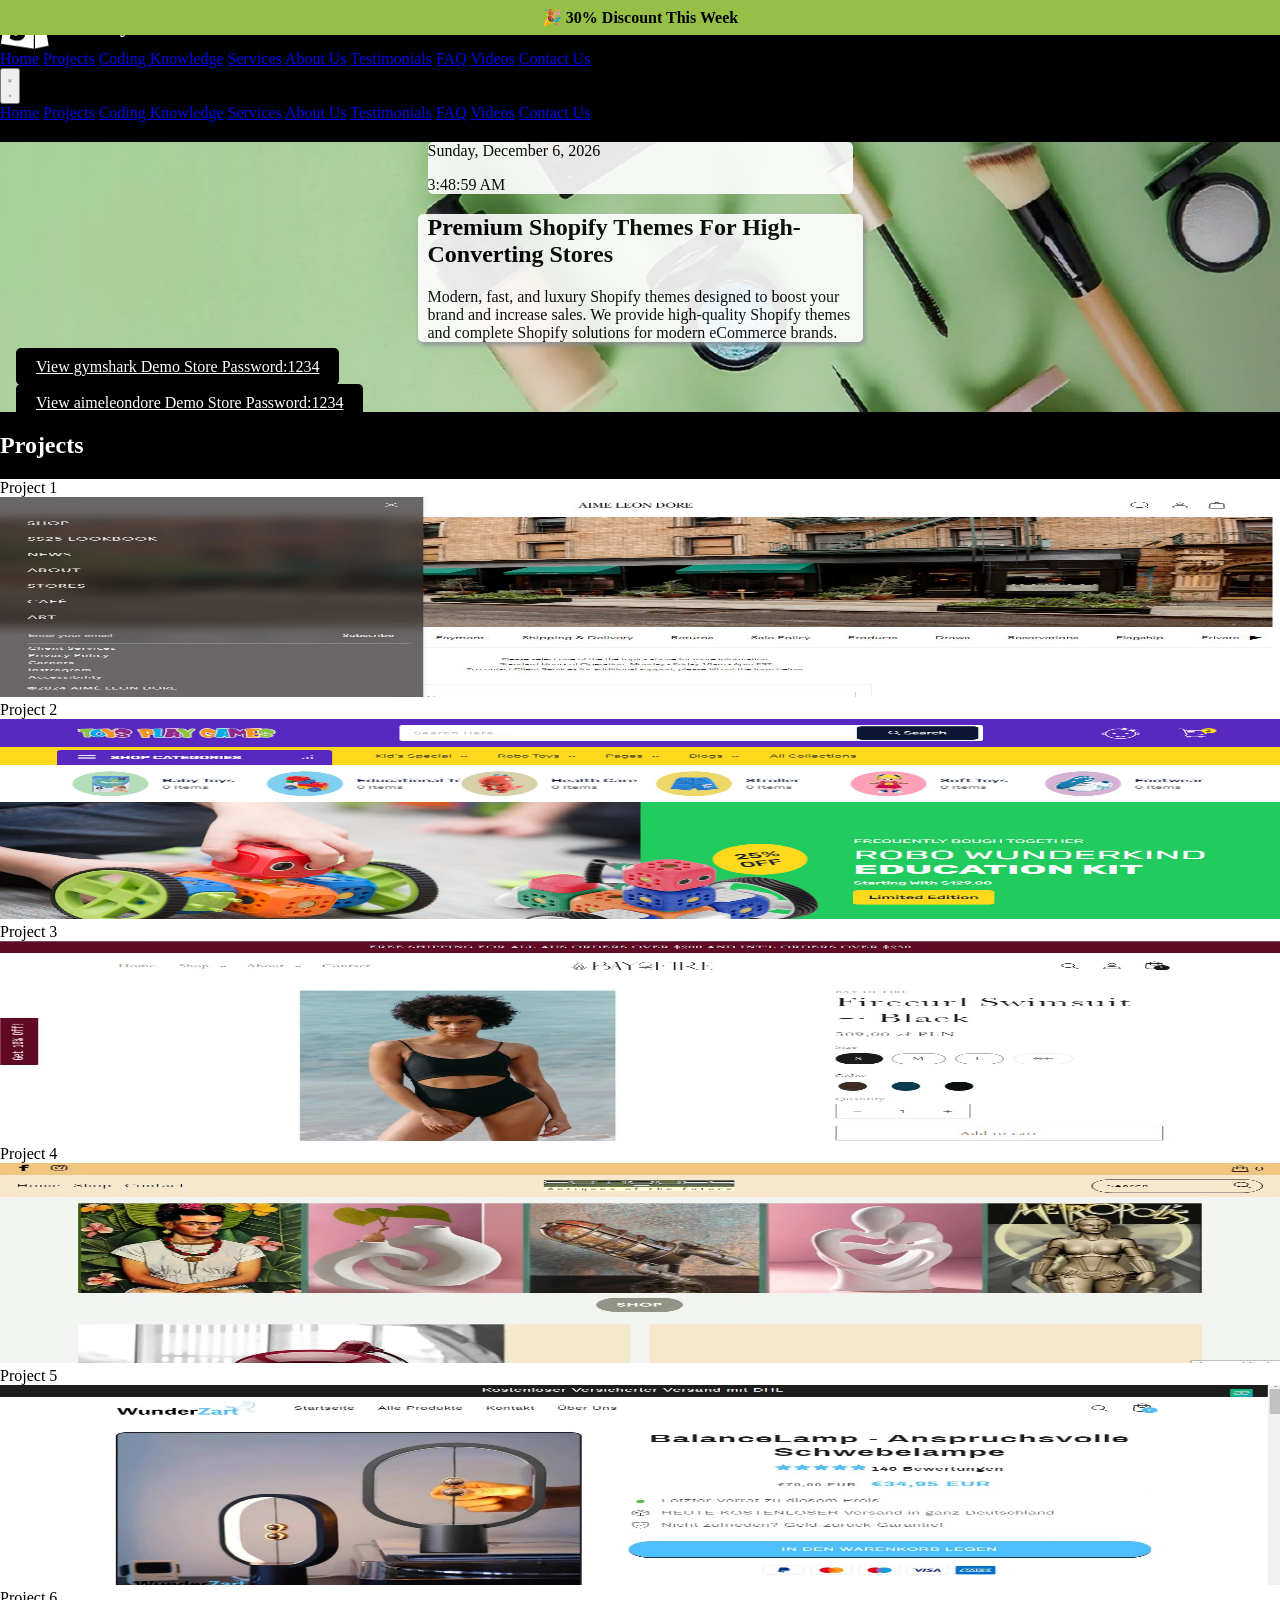
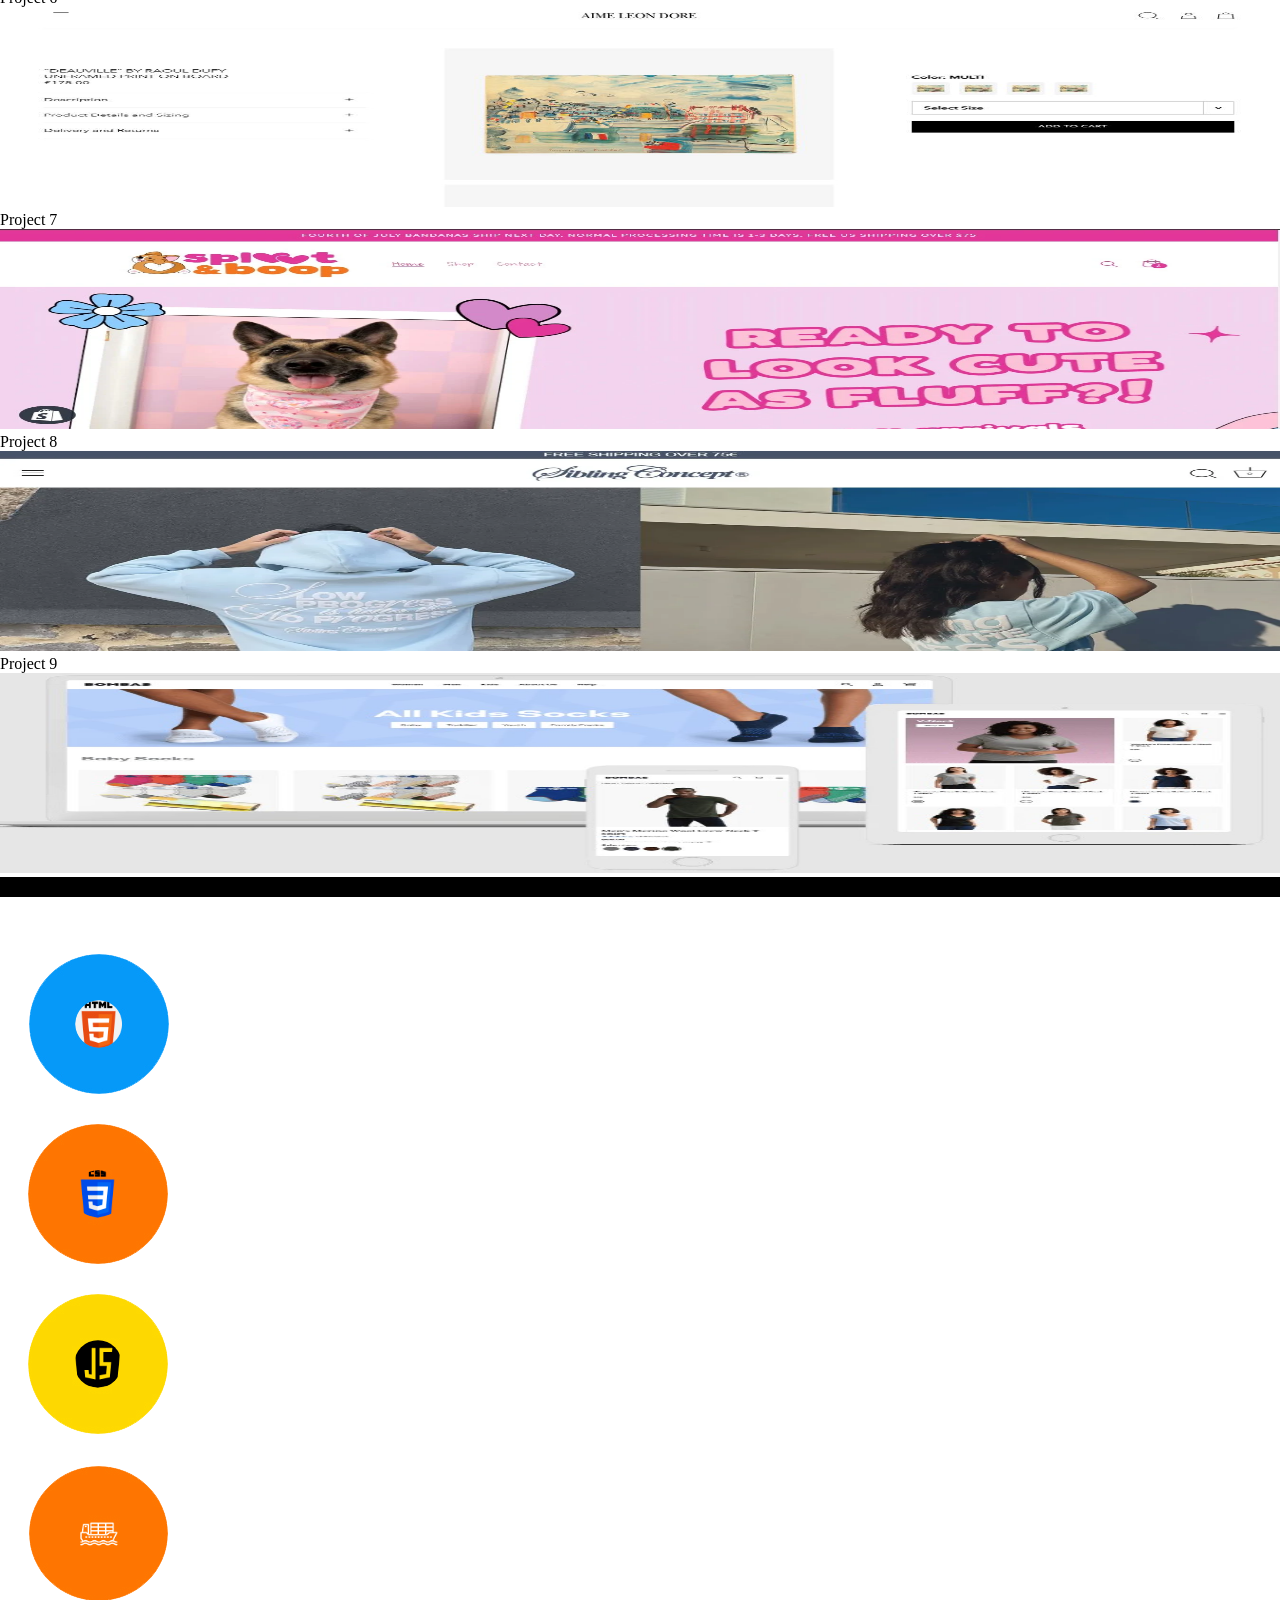
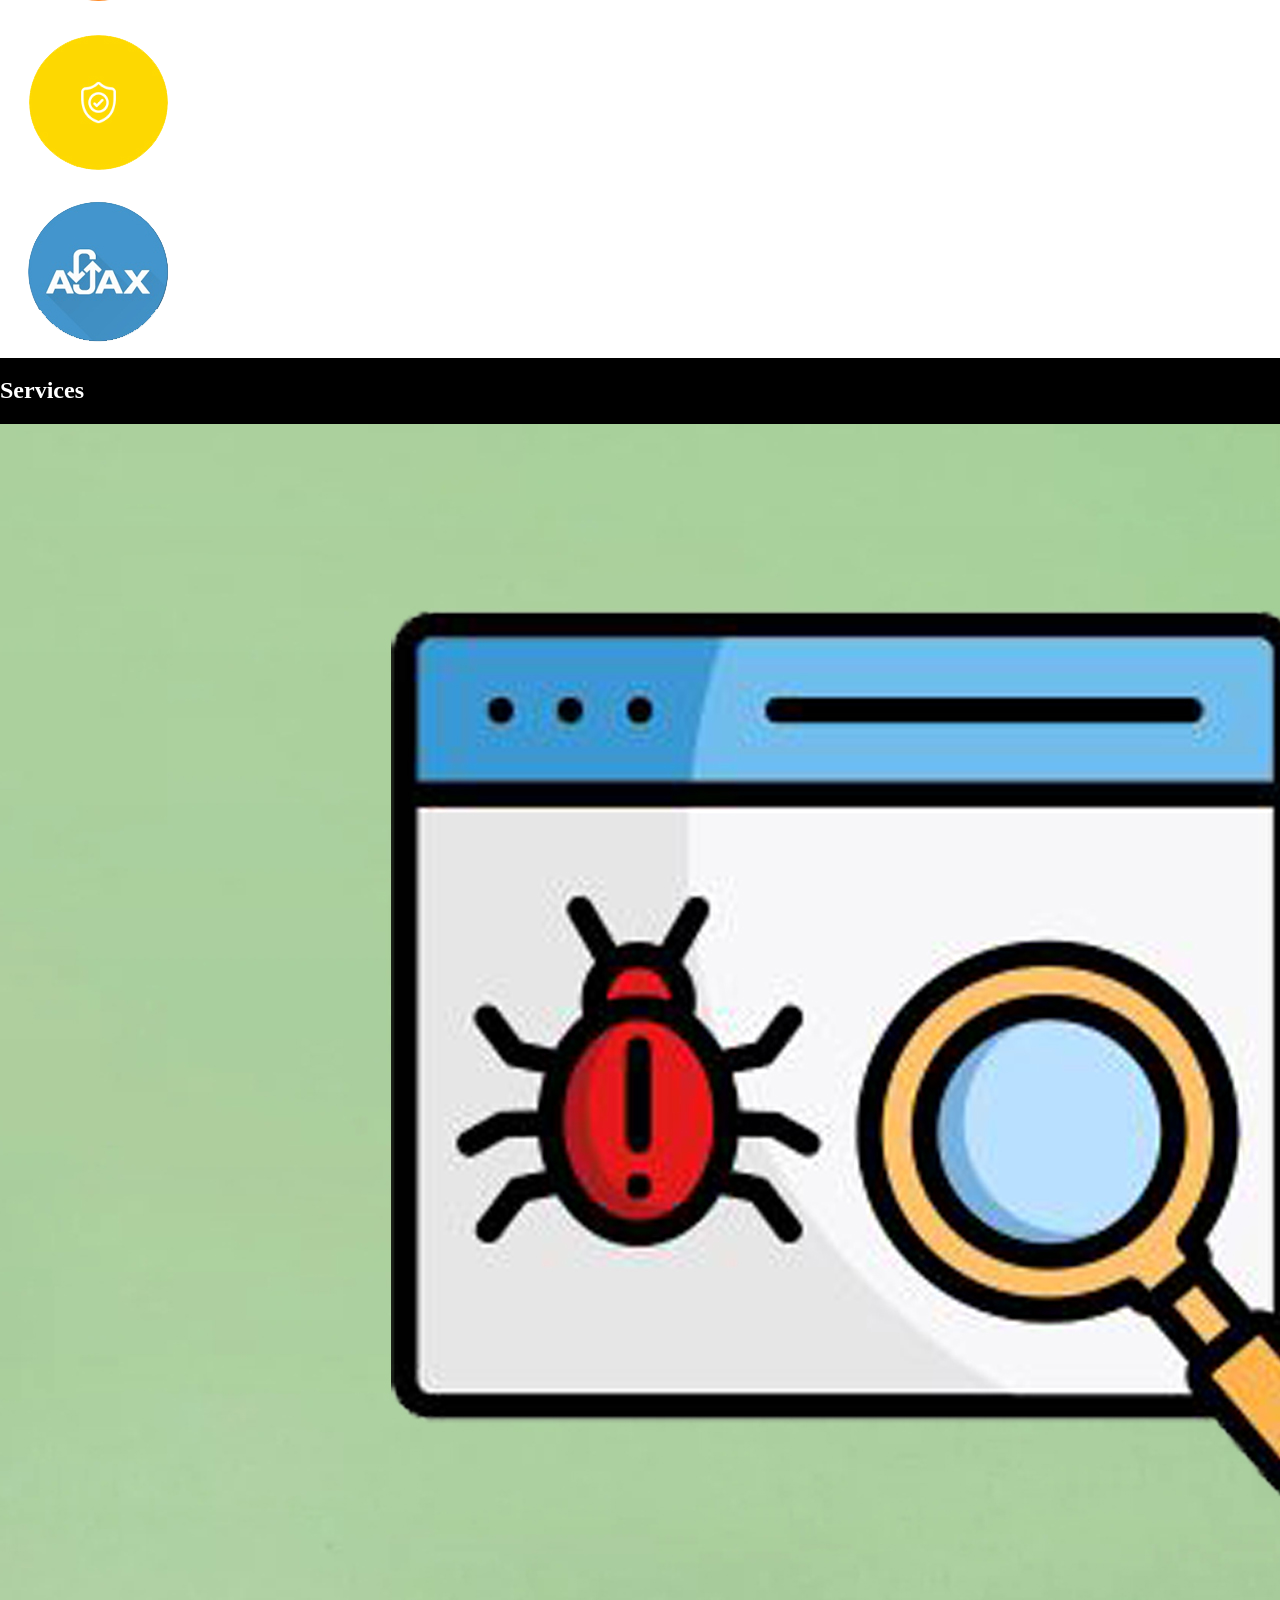
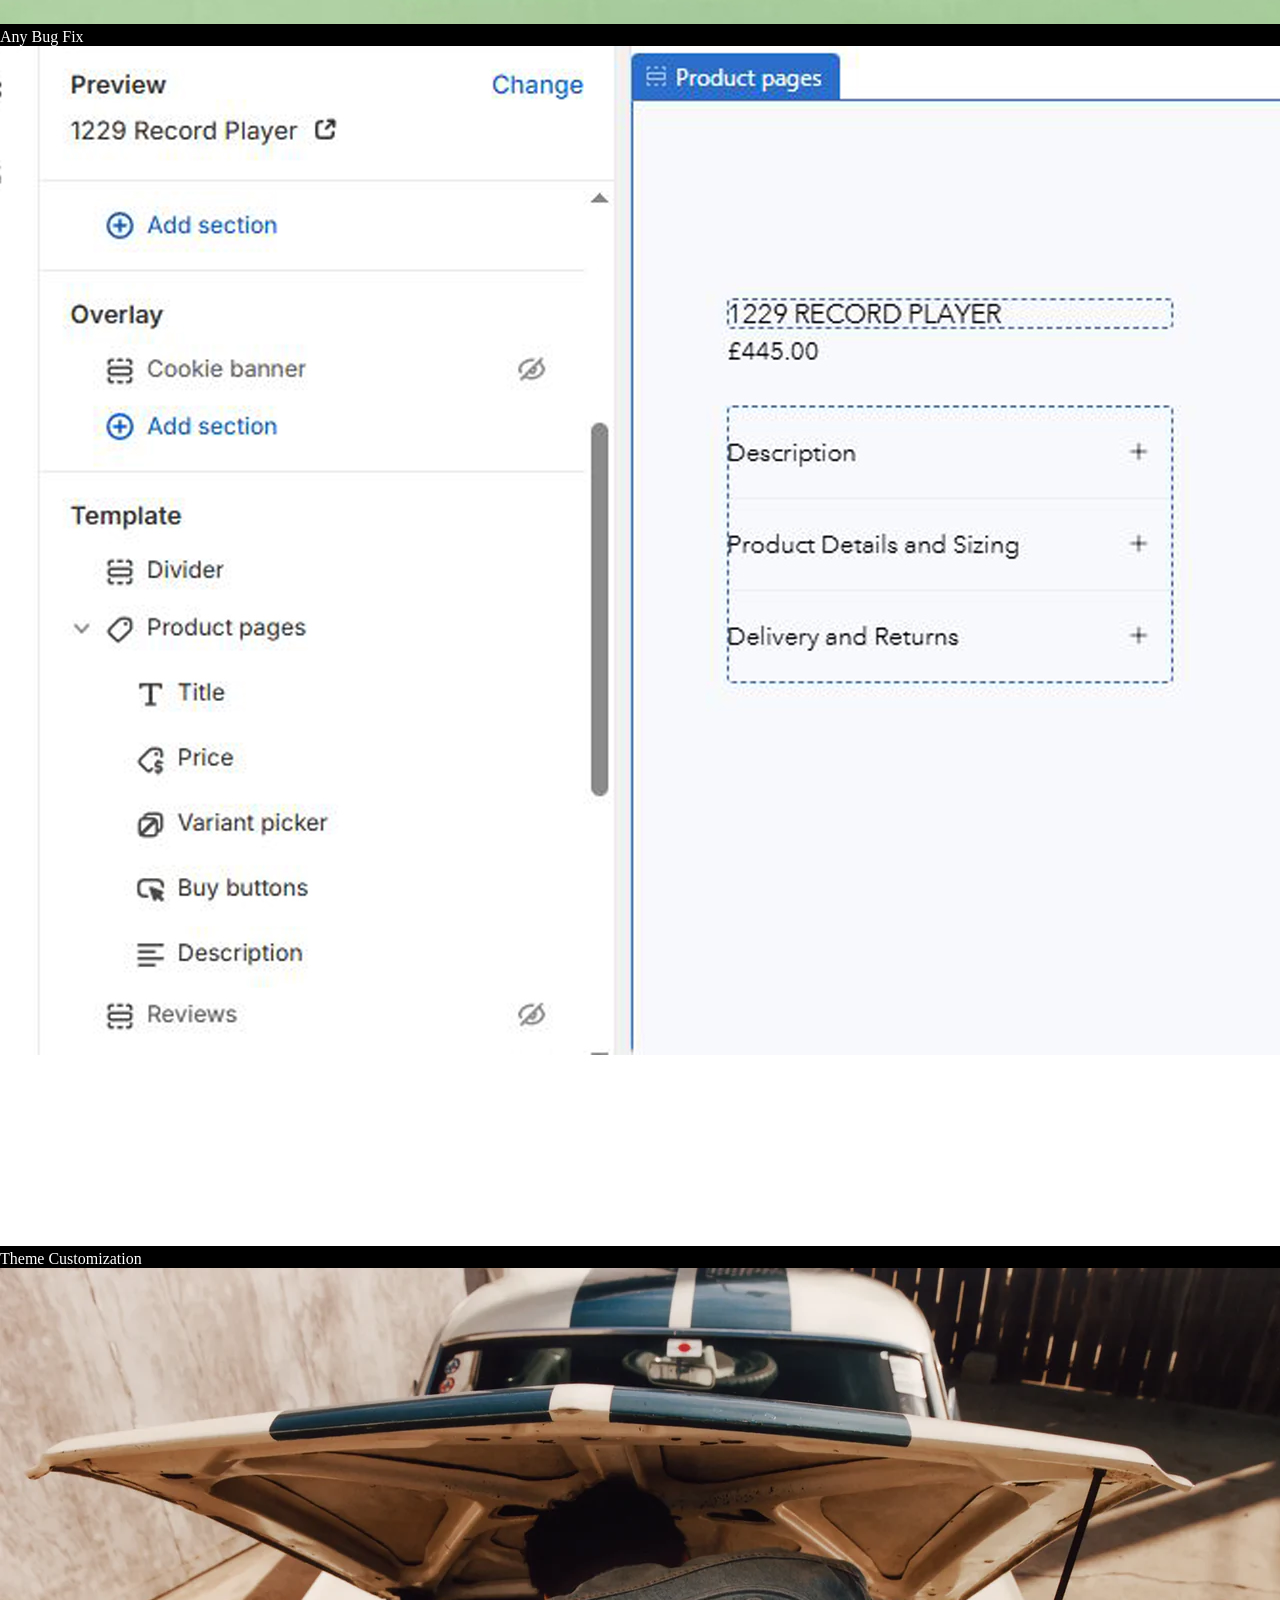
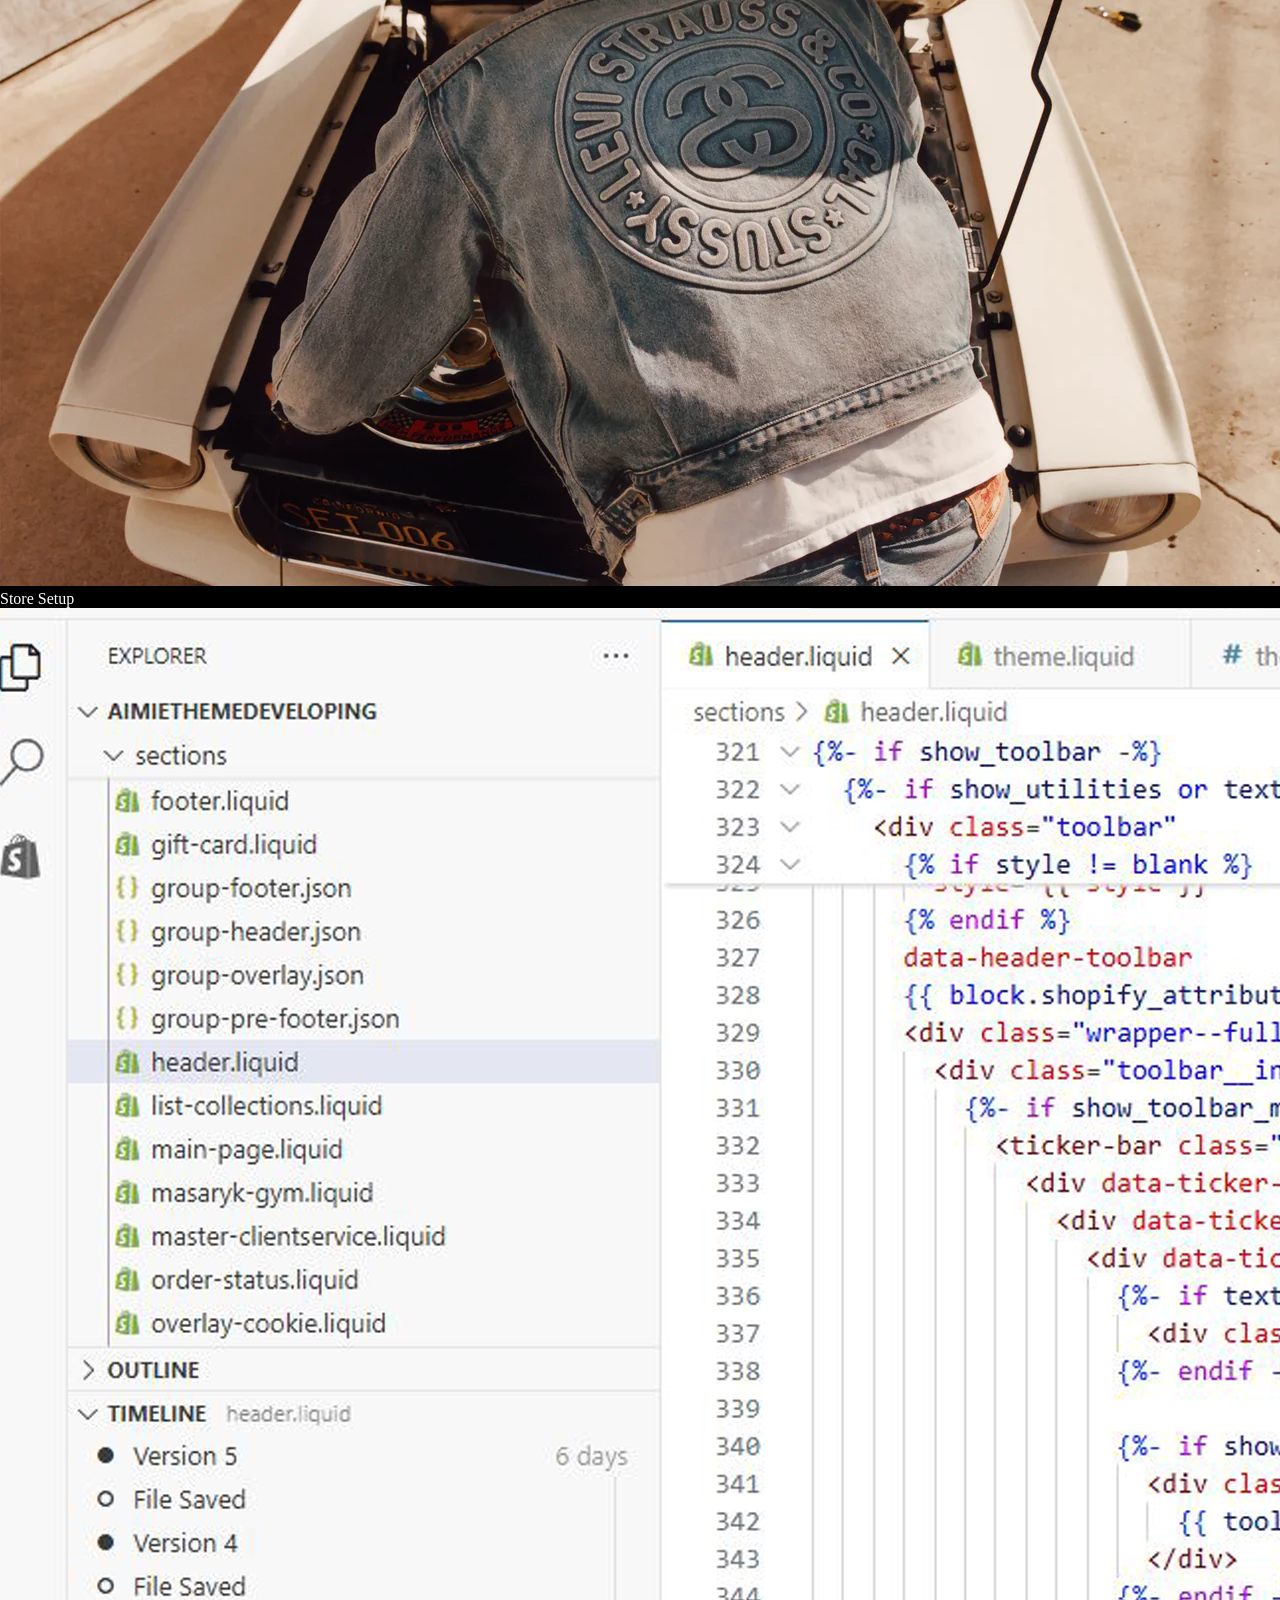
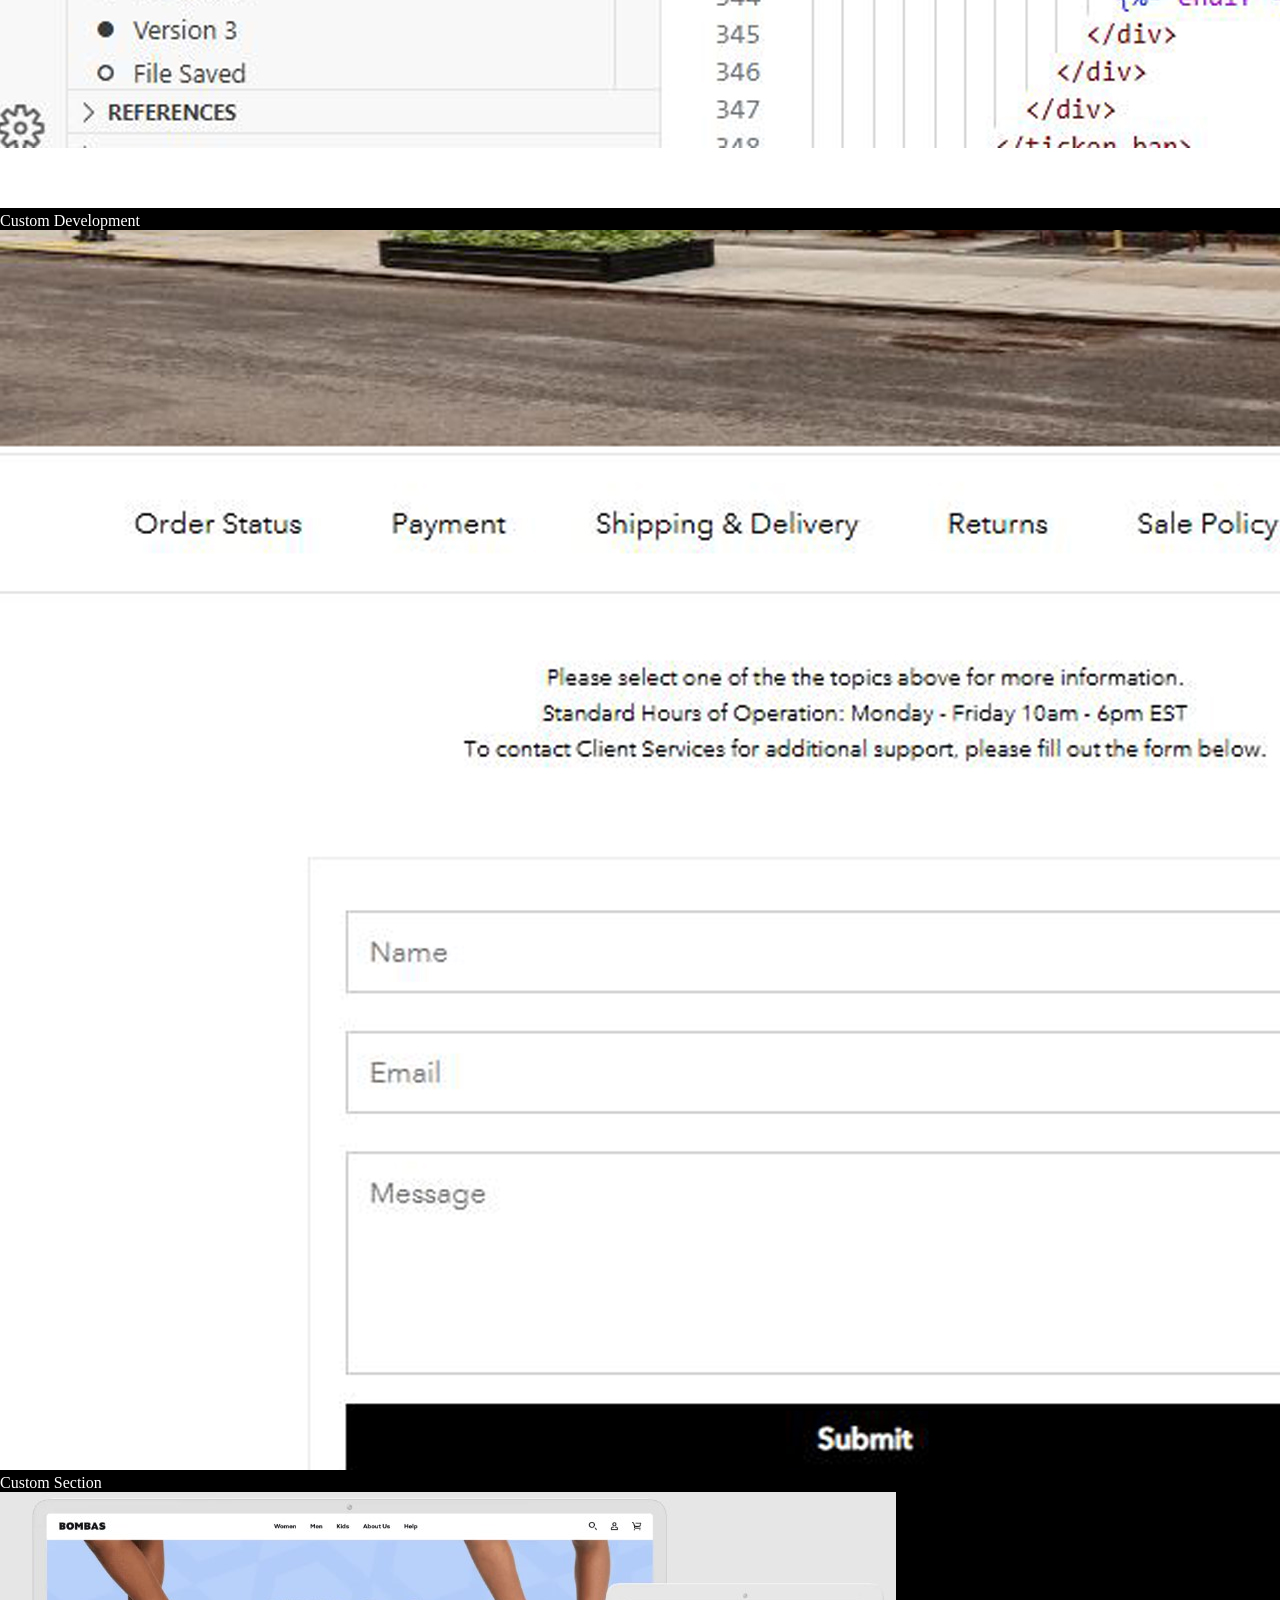
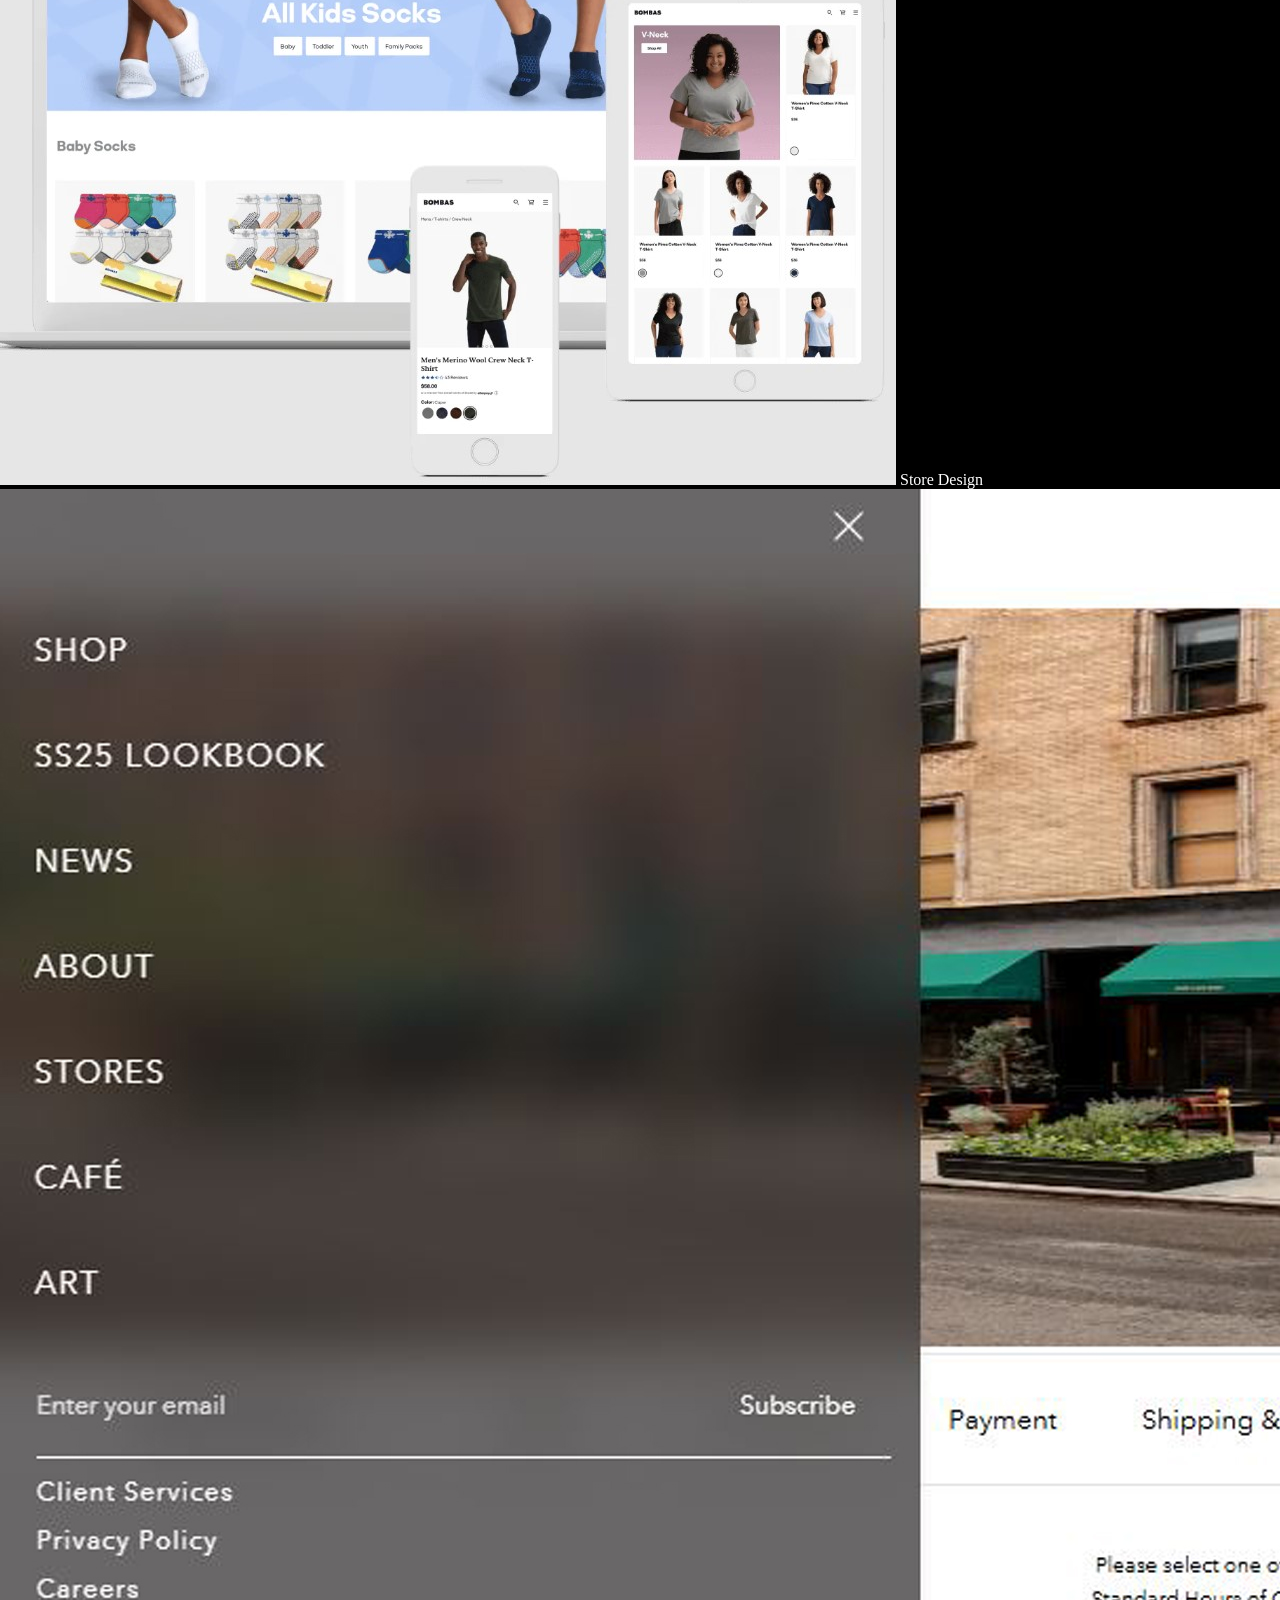
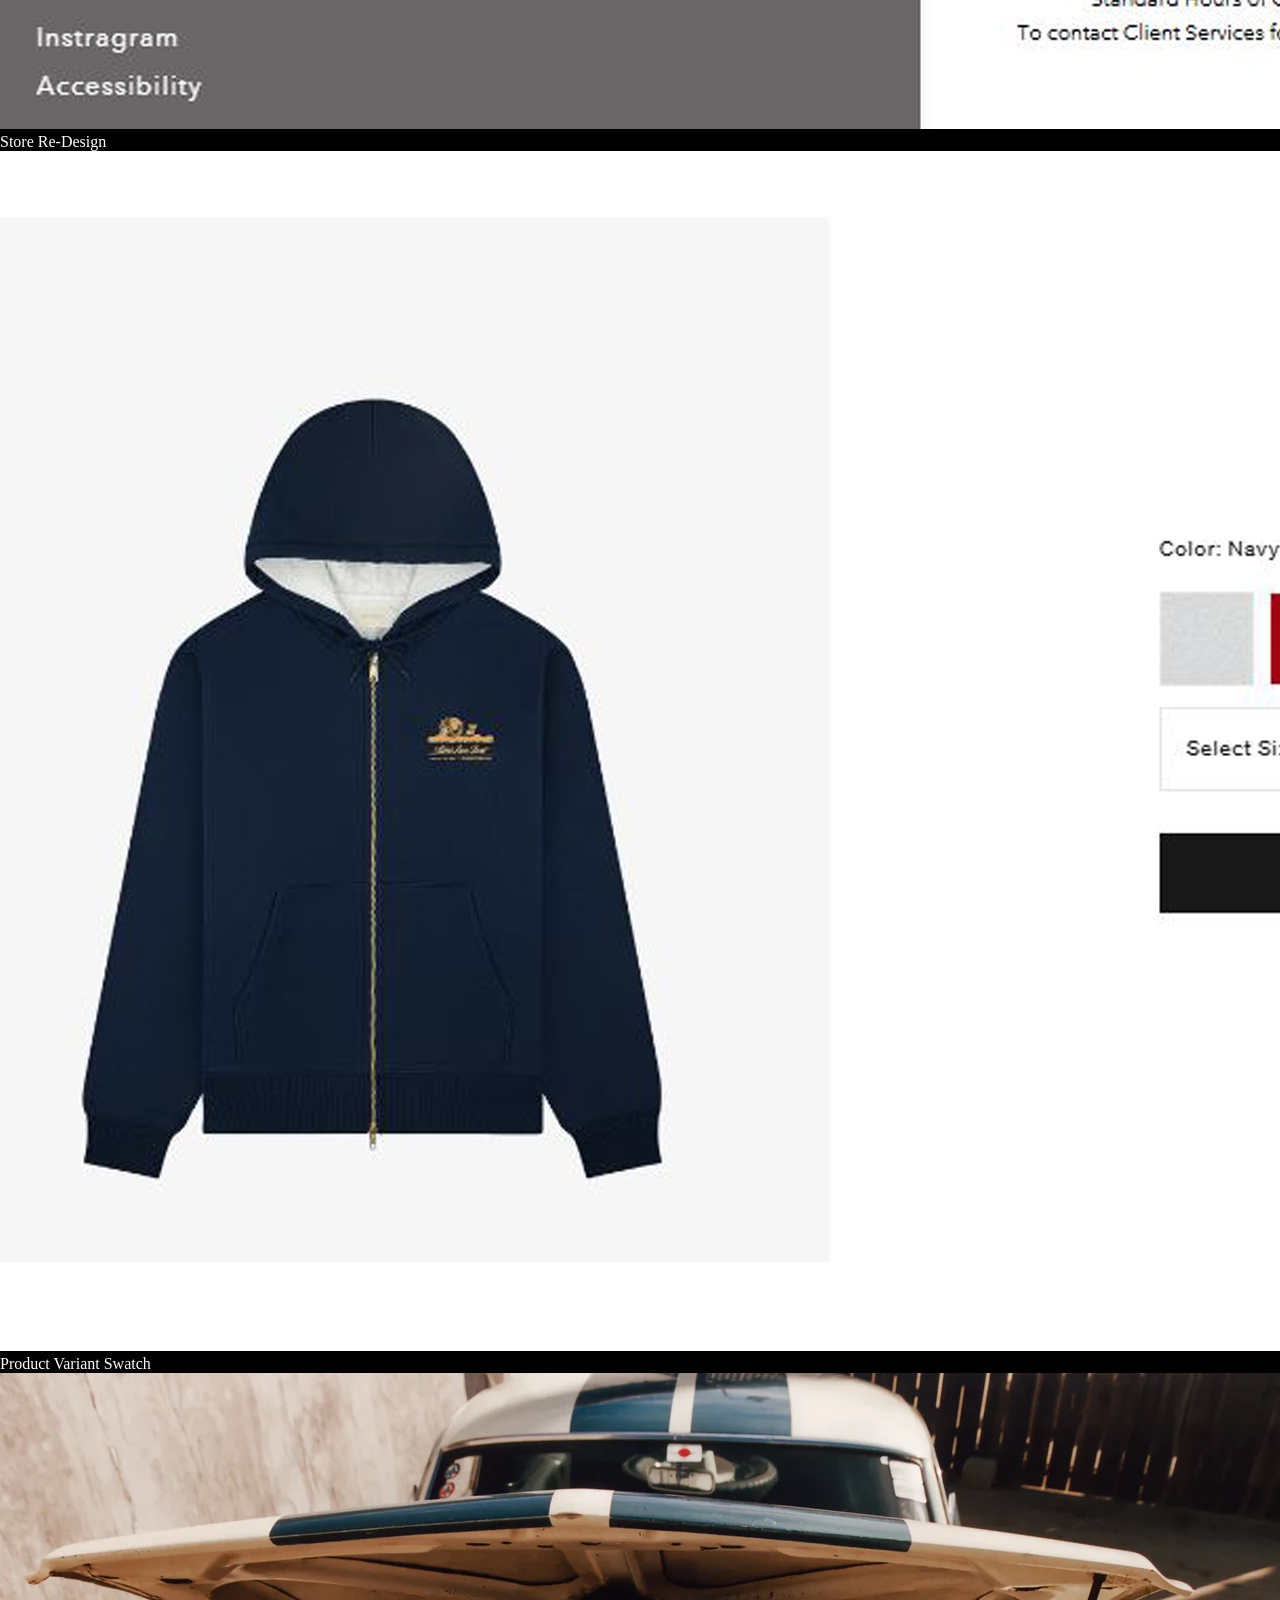
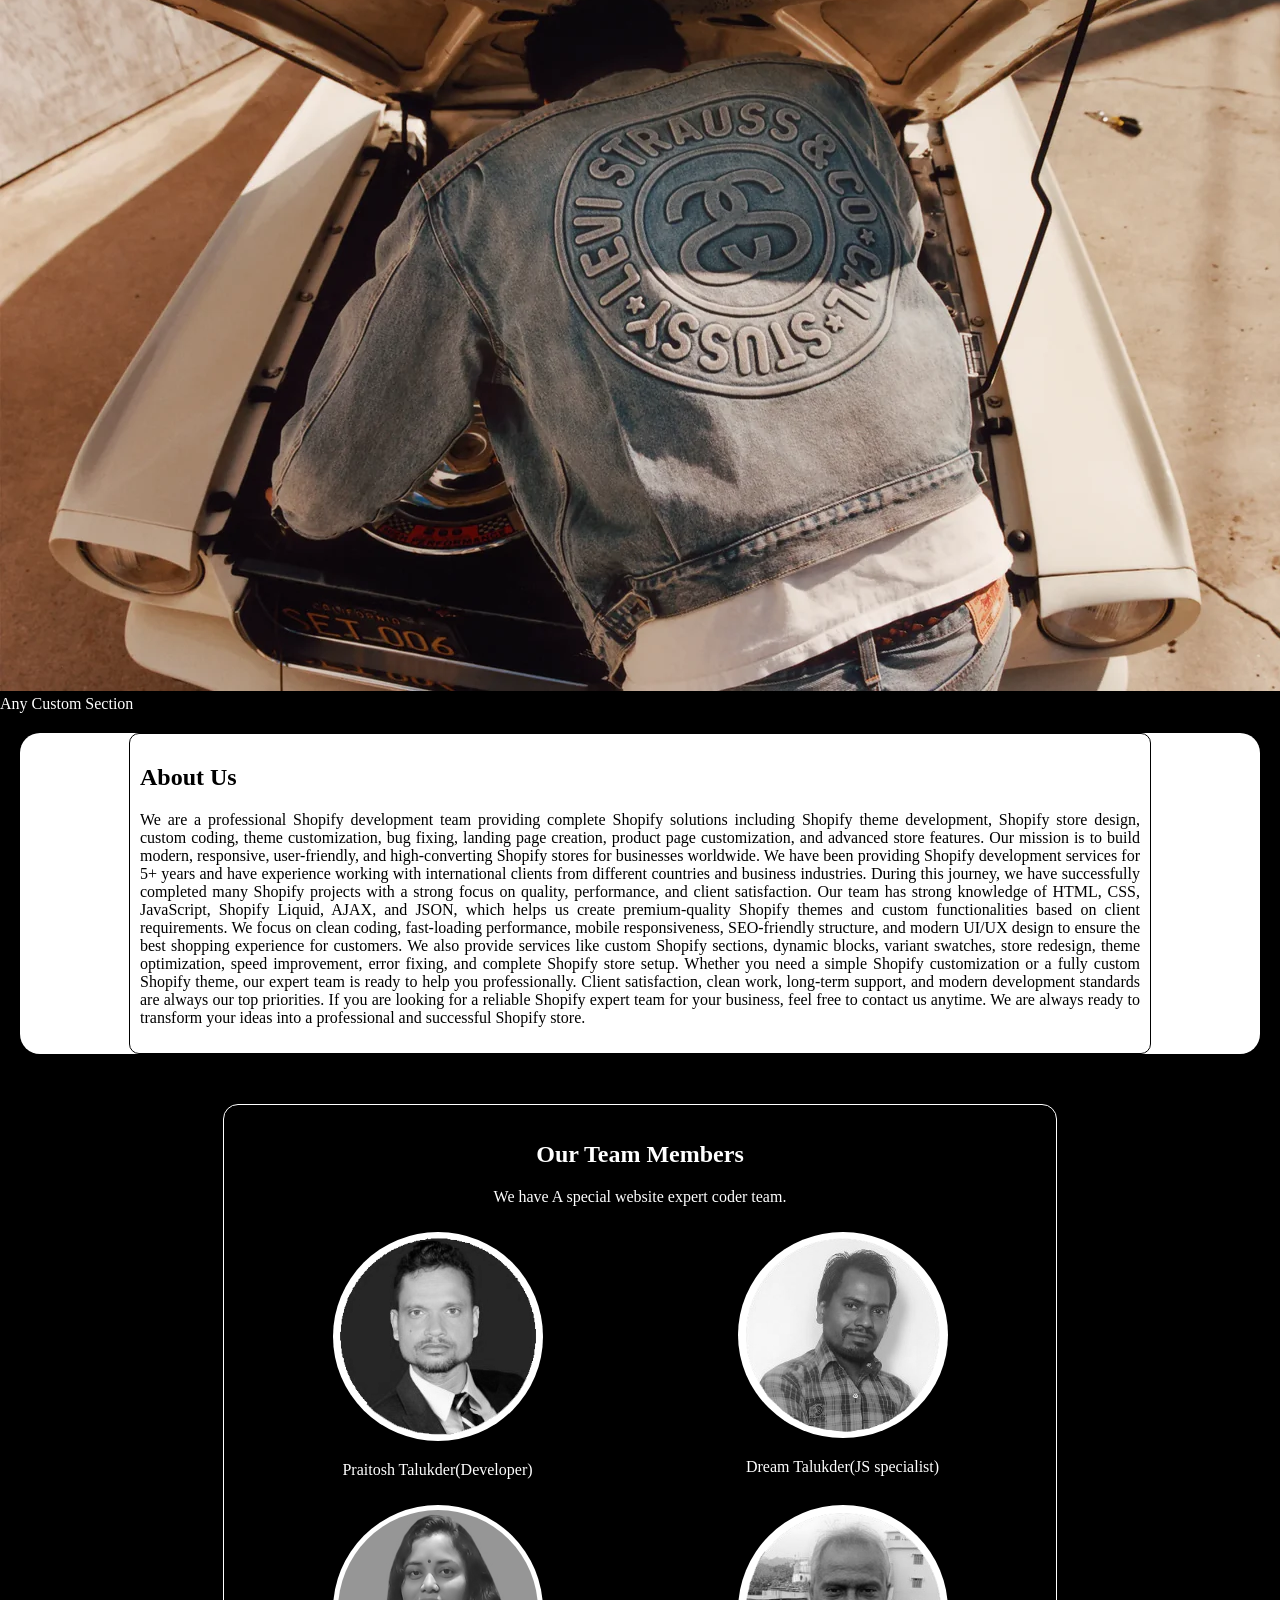
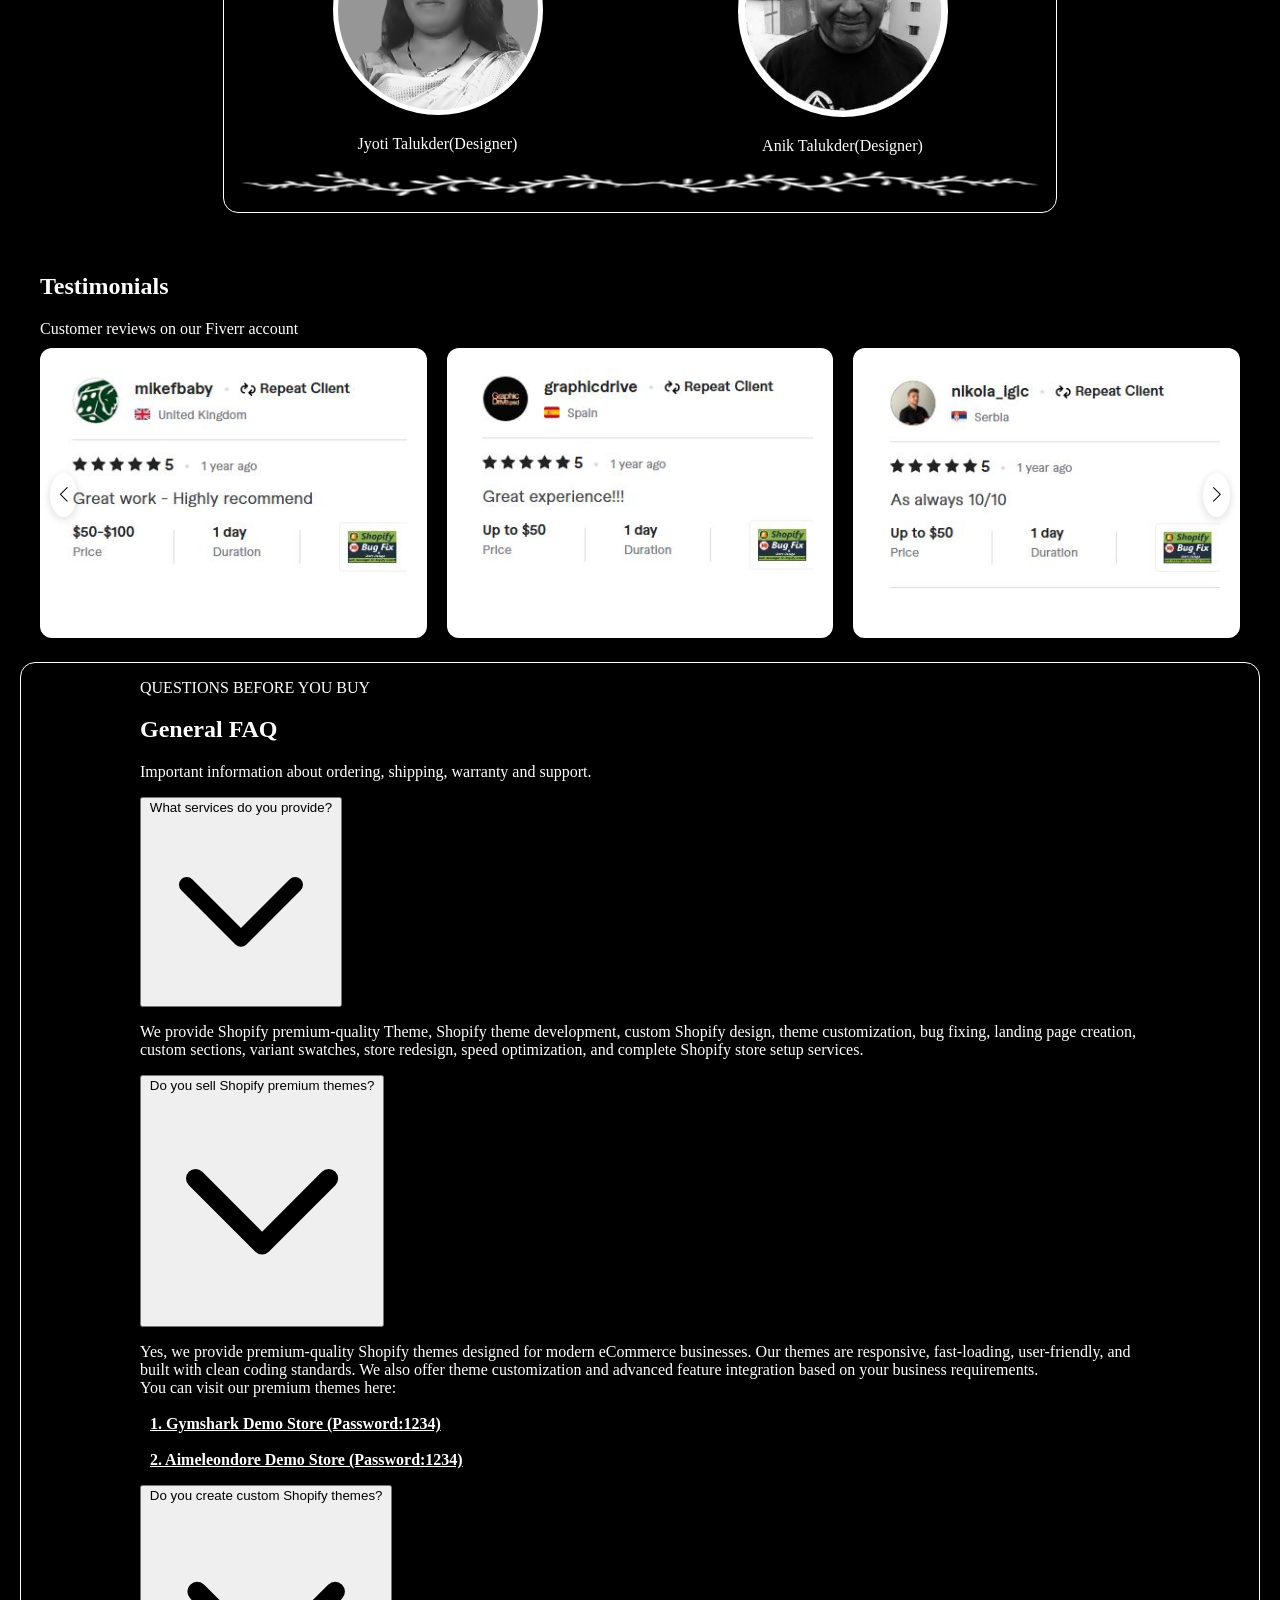
==== index.html @ 2eafa656 "Add files via upload" ====
<!DOCTYPE html>
<html lang="en">
<head>
  <meta charset="UTF-8">
  <meta name="viewport" content="width=device-width, initial-scale=1.0">
  <title>Shopify Service</title>
  <link rel="icon" type="image/x-icon" href="./img/fav_icon_shopify_Logo.png">
  <link rel="stylesheet" href="style.css">
  <script src="https://cdn.tailwindcss.com"></script>
  <script src="https://cdn.jsdelivr.net/npm/swiper@11/swiper-bundle.min.js"></script>
  <link rel="stylesheet" href="https://cdn.jsdelivr.net/npm/swiper@11/swiper-bundle.min.css"/>
</head>
<body class="font-sans text-gray-800">











<!-- ==========Step-1: This code for Announcementbar section start========== -->
  <div class="announcement-bar">
  <div class="announcement-text active">🔥 Free Shipping Worldwide</div>
  <div class="announcement-text">⚡ New Premium Shopify Themes Available</div>
  <div class="announcement-text">🎉 30% Discount This Week</div>
  <div class="announcement-text">🚀 Fast & Modern Website Design</div>
</div>
<!-- ==========Step-1: This code for Announcementbar section end========== -->










  <!-- ==========Step-2: This code for Header section start========== -->
  <header class="fixed top-[35px] left-0 w-full shadow z-50">
  <div class="max-w-7xl mx-auto px-4 flex justify-between items-center h-16">
    <!-- <a href="#" class="font-bold text-xl">
      <img class="shopify_logo" src="./img/shopify_Logo.png" alt="Shopify Service">
    </a> -->

<a href="#" class="logo_wrap">
  <img class="shopify_logo" src="./img/shopify_Logo.png" alt="Shopify Service">
  <span class="logo_text">Luxury Theme</span>
</a>


    <!-- Desktop Menu (show after 769px) -->
    <nav class="hidden lg:flex space-x-6 menu_item">
      <a href="#home" class="nav-link menu_item">Home</a>
      <a href="#projects" class="nav-link menu_item">Projects</a>
      <a href="#coding_knowledge" class="nav-link menu_item">Coding Knowledge</a>
      <a href="#services" class="nav-link menu_item">Services</a>
      <a href="#about" class="nav-link menu_item">About Us</a>
      <a href="#testimonials" class="nav-link menu_item">Testimonials</a>
      <a href="#faq" class="nav-link menu_item">FAQ</a>
      <a href="#videos" class="nav-link menu_item">Videos</a>
      <a href="#contact" class="nav-link menu_item hover:text-blue-600">Contact Us</a>
    </nav>

    <!-- Drawer Button (show at ≤768px) -->
    <button id="menu-toggle" class="lg:hidden focus:outline-none">
      <!-- Drawer icon -->
      <svg id="menu-icon" xmlns="http://www.w3.org/2000/svg" class="h-6 w-6" fill="none"
        viewBox="0 0 24 24" stroke="currentColor">
        <path stroke-linecap="round" stroke-linejoin="round" stroke-width="2"
          d="M4 6h16M4 12h16M4 18h16" />
      </svg>
      <!-- X icon -->
      <svg id="close-icon" xmlns="http://www.w3.org/2000/svg" class="h-6 w-6 hidden"
        fill="none" viewBox="0 0 24 24" stroke="currentColor">
        <path stroke-linecap="round" stroke-linejoin="round" stroke-width="2"
          d="M6 18L18 6M6 6l12 12" />
      </svg>
    </button>
  </div>

  <!-- Mobile Drawer Menu (≤768px) -->
  <div id="mobile-menu" class="hidden lg:hidden bg-drawer border-t">
    <a href="#home" class="block px-4 py-2 ">Home</a>
    <a href="#projects" class="block px-4 py-2 hover:bg-gray-100">Projects</a>
    <a href="#coding_knowledge" class="block px-4 py-2 hover:bg-gray-100">Coding Knowledge</a>
    <a href="#services" class="block px-4 py-2 hover:bg-gray-100">Services</a>
    <a href="#about" class="block px-4 py-2 hover:bg-gray-100">About Us</a>
    <a href="#testimonials" class="block px-4 py-2 hover:bg-gray-100">Testimonials</a>
    <a href="#faq" class="block px-4 py-2 hover:bg-gray-100">FAQ</a>
    <a href="#videos" class="block px-4 py-2 hover:bg-gray-100">Videos</a>
    <a href="#contact" class="block px-4 py-2 hover:bg-gray-100">Contact Us</a>
  </div>
</header>
<!-- ==========Step-2: This code for Header section end========== -->














  <!-- ==========Step-3: This code for Hero Section Start========== -->
  <section id="home" class="pt-24 pb-16 bg-gray-50 text-center">
    <!-- Live Timer Section start-->
<section id="timer" class="text-center">
  <!-- <h2 class="text-3xl font-bold mb-4">Live Date & Time</h2> -->
  <p id="date" class="text-sm font-mono pt-1"></p>
  <p id="clock" class="text-sm font-mono pb-1"></p>
</section>
<!-- Live Timer Section end-->

<div class="about_me">
    <h1 class="text-2xl font-bold mb-4 about_me_header pt-2">Premium Shopify Themes For High-Converting Stores</h1>
    <p class="text-sm mb-6 about_me_content pb-2">Modern, fast, and luxury Shopify themes designed to boost your brand and increase sales. We provide high-quality Shopify themes and complete Shopify solutions for modern eCommerce brands.</p>
</div>
    <a href="https://gymsharkuk.myshopify.com/" target="_blank" class="shadow hero_btn">View gymshark Demo Store Password:1234</a> </br></br>
    <a href="https://aimeleondore1.myshopify.com/" target="_blank" class="shadow hero_btn">View aimeleondore Demo Store Password:1234</a>
  </section>
 <!-- ==========Step-3: This code for Hero Section end========== -->















  <!-- ==========Step-4: This code for project section Start========== -->
  <section id="projects" class="py-8 mx-auto px-4">
    <h2 class="text-3xl font-bold mb-8 text-center">Projects</h2>
    <div class="grid gap-6 md:grid-cols-3 projects_Card">
      <div class="p-4 border rounded-lg shadow project_card_heading">Project 1 <img src="./img/000Aproject.jpg" alt=""> </div>
      <div class="p-4 border rounded-lg shadow project_card_heading">Project 2 <img src="./img/000Bproject.jpg" alt=""> </div>
      <div class="p-4 border rounded-lg shadow project_card_heading">Project 3 <img src="./img/000Cproject.webp" alt=""> </div>
      <div class="p-4 border rounded-lg shadow project_card_heading">Project 4 <img src="./img/000Dproject.webp" alt=""> </div>
      <div class="p-4 border rounded-lg shadow project_card_heading">Project 5 <img src="./img/000Eproject.webp" alt=""> </div>
      <div class="p-4 border rounded-lg shadow project_card_heading">Project 6 <img src="./img/000Fproject.jpg" alt=""> </div>
      <div class="p-4 border rounded-lg shadow project_card_heading">Project 7 <img src="./img/000Gproject.webp" alt=""> </div>
      <div class="p-4 border rounded-lg shadow project_card_heading">Project 8 <img src="./img/000Hproject.webp" alt=""> </div>
      <div class="p-4 border rounded-lg shadow project_card_heading">Project 9 <img src="./img/000Iproject.jpg" alt=""> </div>
      
    </div>
  </section>
<!-- ==========Step-4: This code for project section end========== -->

















  <!-- ==========Step-5: This code for Coding knowledge section Start========== -->
  <section id="coding_knowledge" class="py-16 bg-gray-50 text-center">
    <h2 class="text-3xl font-bold mb-8">Coding Knowledge</h2>
    <div class="grid gap-6 md:grid-cols-3">
      <div class="p-6 border rounded-lg shadow codding_knowledge_item"> <img src="./img/001html.png" alt="" srcset=""> HTML</div>
      <div class="p-6 border rounded-lg shadow codding_knowledge_item"> <img src="./img/002css.png" alt="" srcset=""> CSS</div>
      <div class="p-6 border rounded-lg shadow codding_knowledge_item"> <img src="./img/003JS.png" alt="" srcset=""> Javascript</div>
      <div class="p-6 border rounded-lg shadow codding_knowledge_item"> <img src="./img/004Liquid.png" alt="" srcset=""> Shopify Liquid</div>
      <div class="p-6 border rounded-lg shadow codding_knowledge_item"> <img src="./img/005json.png" alt="" srcset=""> JSON</div>
      <div class="p-6 border rounded-lg shadow codding_knowledge_item"> <img src="./img/006ajax.png" alt="" srcset=""> AJAX</div>
    </div>
  </section>
 <!-- ==========Step-5: This code for Coding knowledge section end========== -->

















  <!-- ==========Step-6: This code for service section Start========== -->
  <section id="services" class="py-16 bg-gray-50 text-center">
    <h2 class="text-3xl font-bold mb-8">Services</h2>
    <div class="grid gap-6 md:grid-cols-3">
      <div class="p-6 border rounded-lg shadow"> <img src="./img/Service001bugfix.jpg" alt="" srcset=""> Any Bug Fix</div>
      <div class="p-6 border rounded-lg shadow"> <img src="./img/Service002customization.JPG" alt="" srcset=""> Theme Customization</div>
      <div class="p-6 border rounded-lg shadow"> <img src="./img/Service003StoreSetup.webp" alt="" srcset=""> Store Setup</div>
      <div class="p-6 border rounded-lg shadow"> <img src="./img/Service004customdevelopment.JPG" alt="" srcset=""> Custom Development</div>
      <div class="p-6 border rounded-lg shadow"> <img src="./img/Service005customsection.JPG" alt="" srcset=""> Custom Section</div>
      <div class="p-6 border rounded-lg shadow"> <img src="./img/Service006StoreDesign.jpg" alt="" srcset=""> Store Design</div>
      <div class="p-6 border rounded-lg shadow"> <img src="./img/Service007storeredesign.JPG" alt="" srcset=""> Store Re-Design</div>
      <div class="p-6 border rounded-lg shadow"> <img src="./img/Service008productVariantSwatch.JPG" alt="" srcset=""> Product Variant Swatch</div>
      <div class="p-6 border rounded-lg shadow"> <img src="./img/hero_banner_image.webp" alt="" srcset=""> Any Custom Section</div>
    </div>
  </section>
 <!-- ==========Step-6: This code for service section end========== -->

















  <!-- ==========Step-7: This code for About Us section Start==========-->
  <section id="about" class="py-8 mx-auto px-4 text-left">
    <div class="about_div_maxwidth">
    <h2 class="text-3xl font-bold mb-4 text-center">About Us</h2>
    <p>We are a professional Shopify development team providing complete Shopify solutions including Shopify theme development, Shopify store design, custom coding, theme customization, bug fixing, landing page creation, product page customization, and advanced store features. Our mission is to build modern, responsive, user-friendly, and high-converting Shopify stores for businesses worldwide.

      We have been providing Shopify development services for 5+ years and have experience working with international clients from different countries and business industries. During this journey, we have successfully completed many Shopify projects with a strong focus on quality, performance, and client satisfaction.

      Our team has strong knowledge of HTML, CSS, JavaScript, Shopify Liquid, AJAX, and JSON, which helps us create premium-quality Shopify themes and custom functionalities based on client requirements. We focus on clean coding, fast-loading performance, mobile responsiveness, SEO-friendly structure, and modern UI/UX design to ensure the best shopping experience for customers.

      We also provide services like custom Shopify sections, dynamic blocks, variant swatches, store redesign, theme optimization, speed improvement, error fixing, and complete Shopify store setup. Whether you need a simple Shopify customization or a fully custom Shopify theme, our expert team is ready to help you professionally.

      Client satisfaction, clean work, long-term support, and modern development standards are always our top priorities. If you are looking for a reliable Shopify expert team for your business, feel free to contact us anytime. We are always ready to transform your ideas into a professional and successful Shopify store.
    </p>
    </div>
  </section>
 <!-- ==========Step-7: This code for About Us section end==========-->


















<!-- ==========Step-8: This code for Team Member section Start========== -->
<div class="team_member">
<h2 class="teammember_heading text-3xl font-bold mb-4">Our Team Members</h2>
<p>We have A special website expert coder team.</p>
<div class="temmember-images">

    <div class="teammember-img"><img src="./img/ParitoshTalukder.png" alt="Truck"><p>Praitosh Talukder(Developer)</p></div>
    <div class="teammember-img"><img src="./img/DreamTalukder.png" alt="Truck"><p>Dream Talukder(JS specialist)</p></div>
    <div class="teammember-img"><img src="./img/JyotiTalukder.jpg" alt="Truck"><p>Jyoti Talukder(Designer)</p></div>
    <div class="teammember-img"><img src="./img/AnikTalukder.png" alt="Truck"><p>Anik Talukder(Designer)</p></div>
        
</div>
<div class="section_divider"><img src="./img/sectionDeviderlota.png" alt="" srcset=""></div>
</div>
<!-- ==========Step-8: This code for Team Member section end========== -->

















<!-- ==========Step-9: This code for Customer Review/Testimonials section Start========== -->
<section class="review-slider" id="testimonials">
  <h2 class="title text-3xl font-bold text-center">Testimonials</h2>
  <p class="text-center">Customer reviews on our Fiverr account</p>

  <div class="swiper">
    <div class="swiper-wrapper">
      <!-- Review 1 -->
      <div class="swiper-slide">
        <div class="review-card">
          <div class="customer_review"><img src="./img/review001.JPG" alt="">
            <div class="hover-text">Great work - Highly recommend<p class="client_details">Mikefbaby: United Kingdom</p></div>
          </div>
          <!-- <p>"Talukdercoder built my Shopify store perfectly! Highly recommend."</p>
          <h4>- John D.</h4> -->
        </div>
      </div>
      <!-- Review 2 -->
      <div class="swiper-slide">
        <div class="review-card">
          <div class="customer_review"><img src="./img/review002.JPG" alt="">
            <div class="hover-text">Great Experience!!!✨<p class="client_details">graphicdrive: Spain</p></div>
          </div>
        </div>
      </div>
      <!-- Review 3 -->
      <div class="swiper-slide">
        <div class="review-card">
          <div class="customer_review"><img src="./img/Review003.JPG" alt="">
          <div class="hover-text">As Always 10/10 <p class="client_details">nikola_igic: Serbia</p> </div>
          </div>
        </div>
      </div>
      <!-- Review 4 -->
      <div class="swiper-slide">
        <div class="review-card">
          <div class="customer_review"><img src="./img/Review004.JPG" alt="">
          <div class="hover-text">Great Experience!!!<p class="client_details">graphicdrive: Spain</p></div>
          </div>
        </div>
      </div>
      <!-- Review 5 -->
      <div class="swiper-slide">
        <div class="review-card">
          <div class="customer_review"><img src="./img/Review005.JPG" alt="">
            <div class="hover-text">All good as Always<p class="client_details">nikola_igic: Serbia</p></div>
          </div>
        </div>
      </div>
      <!-- Review 6 -->
      <div class="swiper-slide">
        <div class="review-card">
          <div class="customer_review"><img src="./img/Review006.JPG" alt="">
           </div>
           <div class="hover-text">Great job delivered on time. Talukder is very knowledgeable about shopify functionalities and is very helpfull <p class="client_details">apodicoco: France</p></div>
         
        </div>
      </div>
      <!-- Review 7 -->
      <div class="swiper-slide">
        <div class="review-card">
          <div class="customer_review"><img src="./img/Review007.JPG" alt="">
            <div class="hover-text">Talukder was very knowledgeable about Shopify back end and explained me very well how to solve the issue I was facing. He was super available, replied very quickly even when it was very early for him. Highly recommended!<p class="client_details">apodicoco: France</p></div>
          </div>
        </div>
      </div>
      <!-- Review 8 -->
      <div class="swiper-slide">
        <div class="review-card">
          <div class="customer_review"><img src="./img/Review008.JPG" alt="">
          <div class="hover-text">Exceptional. Will be our go-to for Shopify bug fixes from now on. Excellent service.<p class="client_details">fogstar123: United Kingdom</p></div>
          </div>
        </div>
      </div>
      <!-- Review 9 -->
      <div class="swiper-slide">
        <div class="review-card">
          <div class="customer_review"><img src="./img/Review009.JPG" alt="">
            <div class="hover-text">Great work as always<p class="client_details">mikefbaby: United Kingdom</p></div>
          </div>
        </div>
      </div>
      <!-- Review 10 -->
      <div class="swiper-slide">
        <div class="review-card">
          <div class="customer_review"><img src="./img/Reviews0010.JPG" alt="">
            <div class="hover-text">Satisfied as always!<p class="client_details">nikola_igic: Serbia</p></div>
          </div>
        </div>
      </div>
      <!-- Review 11 -->
      <div class="swiper-slide">
        <div class="review-card">
          <div class="customer_review"><img src="./img/Reviews0017.JPG" alt=""></div>
        </div>
      </div>
      <!-- Review 12 -->
      <div class="swiper-slide">
        <div class="review-card">
          <div class="customer_review"><img src="./img/Reviews0012.JPG" alt=""></div>
        </div>
      </div>
      <!-- Review 13 -->
      <div class="swiper-slide">
        <div class="review-card">
          <div class="customer_review"><img src="./img/Reviews0013.JPG" alt=""></div>
        </div>
      </div>
      <!-- Review 14 -->
      <div class="swiper-slide">
        <div class="review-card">
          <div class="customer_review"><img src="./img/Reviews0014.JPG" alt=""></div>
        </div>
      </div>
      <!-- Review 15 -->
      <div class="swiper-slide">
        <div class="review-card">
          <div class="customer_review"><img src="./img/Reviews0015.JPG" alt=""></div>
        </div>
      </div>
      <!-- Review 16 -->
      <div class="swiper-slide">
        <div class="review-card">
          <div class="customer_review"><img src="./img/Reviews0016.JPG" alt=""></div>
        </div>
      </div>
      <!-- Review 17 -->
      <div class="swiper-slide">
        <div class="review-card">
          <div class="customer_review"><img src="./img/Reviews0017.JPG" alt=""></div>
        </div>
      </div>
      <!-- Review 18 -->
      <div class="swiper-slide">
        <div class="review-card">
          <div class="customer_review"><img src="./img/Review005.JPG" alt=""></div>
        </div>
      </div>
      <!-- Review 19 -->
      <div class="swiper-slide">
        <div class="review-card">
          <div class="customer_review"><img src="./img/Reviews0019.JPG" alt=""></div>
        </div>
      </div>
      <!-- Review 20 -->
      <div class="swiper-slide">
        <div class="review-card">
          <div class="customer_review"><img src="./img/Reviews0020.JPG" alt=""></div>
        </div>
      </div>
      <!-- Review 21 -->
      <div class="swiper-slide">
        <div class="review-card">
          <div class="customer_review"><img src="./img/Reviews0021.JPG" alt=""></div>
        </div>
      </div>
      <!-- Review 22 -->
      <div class="swiper-slide">
        <div class="review-card">
          <div class="customer_review"><img src="./img/Reviews0022.JPG" alt=""></div>
        </div>
      </div>
      <!-- Review 23 -->
      <div class="swiper-slide">
        <div class="review-card">
          <div class="customer_review"><img src="./img/Reviews0023.JPG" alt=""></div>
        </div>
      </div>
      <!-- Review 24 -->
      <div class="swiper-slide">
        <div class="review-card">
          <div class="customer_review"><img src="./img/Reviews0024.JPG" alt=""></div>
        </div>
      </div>
      <!-- Review 25 -->
      <div class="swiper-slide">
        <div class="review-card">
          <div class="customer_review"><img src="./img/Reviews0025.JPG" alt=""></div>
        </div>
      </div>
      <!-- Review 26 -->
      <div class="swiper-slide">
        <div class="review-card">
          <div class="customer_review"><img src="./img/Reviews0026.JPG" alt=""></div>
        </div>
      </div>
      <!-- Review 27 -->
      <div class="swiper-slide">
        <div class="review-card">
          <div class="customer_review"><img src="./img/Reviews0027.JPG" alt=""></div>
        </div>
      </div>
      <!-- Review 28 -->
      <div class="swiper-slide">
        <div class="review-card">
          <div class="customer_review"><img src="./img/Reviews0028.JPG" alt=""></div>
        </div>
      </div>
      <!-- Review 29 -->
      <div class="swiper-slide">
        <div class="review-card">
          <div class="customer_review"><img src="./img/Reviews0029.JPG" alt=""></div>
        </div>
      </div>
      <!-- Review 30 -->
      <div class="swiper-slide">
        <div class="review-card">
          <div class="customer_review"><img src="./img/Reviews0030.JPG" alt=""></div>
        </div>
      </div>
      <!-- Review 31 -->
      <div class="swiper-slide">
        <div class="review-card">
          <div class="customer_review"><img src="./img/Reviews0031.JPG" alt=""></div>
        </div>
      </div>
      <!-- Review 32 -->
      <div class="swiper-slide">
        <div class="review-card">
          <div class="customer_review"><img src="./img/Reviews0032.JPG" alt=""></div>
        </div>
      </div>
      <!-- Review 33 -->
      <div class="swiper-slide">
        <div class="review-card">
          <div class="customer_review"><img src="./img/Reviews0033.JPG" alt=""></div>
        </div>
      </div>
      <!-- Review 34 -->
      <div class="swiper-slide">
        <div class="review-card">
          <div class="customer_review"><img src="./img/Reviews0034.JPG" alt=""></div>
        </div>
      </div>
      <!-- Review 35 -->
      <div class="swiper-slide">
        <div class="review-card">
          <div class="customer_review"><img src="./img/Reviews0035.JPG" alt=""></div>
        </div>
      </div>
      <!-- Review 36 -->
      <div class="swiper-slide">
        <div class="review-card">
          <div class="customer_review"><img src="./img/Reviews0036.JPG" alt=""></div>
        </div>
      </div>
      <!-- Review 37 -->
      <div class="swiper-slide">
        <div class="review-card">
          <div class="customer_review"><img src="./img/Reviews0037.JPG" alt=""></div>
        </div>
      </div>
      <!-- Review 38 -->
      <div class="swiper-slide">
        <div class="review-card">
          <div class="customer_review"><img src="./img/Reviews0038.JPG" alt=""></div>
        </div>
      </div>
      <!-- Review 39 -->
      <div class="swiper-slide">
        <div class="review-card">
          <div class="customer_review"><img src="./img/Reviews0039.JPG" alt=""></div>
        </div>
      </div>
      <!-- Review 40 -->
      <div class="swiper-slide">
        <div class="review-card">
          <div class="customer_review"><img src="./img/Reviews0040.JPG" alt=""></div>
        </div>
      </div>
      <!-- Review 41 -->
      <div class="swiper-slide">
        <div class="review-card">
          <div class="customer_review"><img src="./img/Reviews0041.JPG" alt=""></div>
        </div>
      </div>
      <!-- Review 42 -->
      <div class="swiper-slide">
        <div class="review-card">
          <div class="customer_review"><img src="./img/Reviews0042.JPG" alt=""></div>
        </div>
      </div>
      <!-- Review 43 -->
      <div class="swiper-slide">
        <div class="review-card">
          <div class="customer_review"><img src="./img/Reviews0043.JPG" alt=""></div>
        </div>
      </div>
      <!-- Add more reviews as needed -->
    </div>

    <!-- Arrows -->
    <div class="swiper-button-next"></div>
    <div class="swiper-button-prev"></div>
  </div>
</section>
<!-- ==========Step-9: This code for Customer Review/Testimonials section end========== -->






















<!-- ==========Step-10: This code for FAQ section Start========== -->
<section id="faq" class="py-16 mx-auto faq_padding_content">
  <div class="faq-max">
  <P class="text-center">QUESTIONS BEFORE YOU BUY</P>
  <h2 class="text-3xl font-bold mb-2 text-center">General FAQ</h2>
  <P class="mb-2 text-center">Important information about ordering, shipping, warranty and support.</P>
  <div class="space-y-4">

        <!-- Item 1 -->
    <div class="border rounded-lg faq-item">
      <button class="w-full flex justify-between items-center px-4 py-3 text-left font-semibold faq-toggle">
        What services do you provide?
        <svg class="w-5 h-5 transition-transform duration-300" xmlns="http://www.w3.org/2000/svg" fill="none" viewBox="0 0 24 24" stroke="currentColor">
          <path stroke-linecap="round" stroke-linejoin="round" stroke-width="2" d="M19 9l-7 7-7-7"/>
        </svg>
      </button>
      <div class="faq-content px-4 pb-3 hidden">
        <p>We provide Shopify premium-quality Theme, Shopify theme development, custom Shopify design, theme customization, bug fixing, landing page creation, custom sections, variant swatches, store redesign, speed optimization, and complete Shopify store setup services.</p>
      </div>
    </div>
    
    <!-- Item 2 -->
    <div class="border rounded-lg faq-item">
      <button class="w-full flex justify-between items-center px-4 py-3 text-left font-semibold faq-toggle">
        Do you sell Shopify premium themes?
        <svg class="w-5 h-5 transition-transform duration-300" xmlns="http://www.w3.org/2000/svg" fill="none" viewBox="0 0 24 24" stroke="currentColor">
          <path stroke-linecap="round" stroke-linejoin="round" stroke-width="2" d="M19 9l-7 7-7-7"/>
        </svg>
      </button>
      <div class="faq-content px-4 pb-3 hidden">
        <p>Yes, we provide premium-quality Shopify themes designed for modern eCommerce businesses. Our themes are responsive, fast-loading, user-friendly, and built with clean coding standards. We also offer theme customization and advanced feature integration based on your business requirements.</br>You can visit our premium themes here:</br></br>
          <a href="https://gymsharkuk.myshopify.com/" target="_blank" class="faq-link">1. Gymshark Demo Store (Password:1234)</a></br></br>
          <a href="https://aimeleondore1.myshopify.com/" target="_blank" class="faq-link">2. Aimeleondore Demo Store (Password:1234)</a>
        </p>
      </div>
    </div>

    <!-- Item 3 -->
    <div class="border rounded-lg faq-item">
      <button class="w-full flex justify-between items-center px-4 py-3 text-left font-semibold faq-toggle">
        Do you create custom Shopify themes?
        <svg class="w-5 h-5 transition-transform duration-300" xmlns="http://www.w3.org/2000/svg" fill="none" viewBox="0 0 24 24" stroke="currentColor">
          <path stroke-linecap="round" stroke-linejoin="round" stroke-width="2" d="M19 9l-7 7-7-7"/>
        </svg>
      </button>
      <div class="faq-content px-4 pb-3 hidden">
        <p>Yes, we develop fully custom Shopify themes based on your design requirements and business goals using Shopify Liquid, HTML, CSS, JavaScript, AJAX, and JSON.</p>
      </div>
    </div>

    <!-- Item 4 -->
    <div class="border rounded-lg faq-item">
      <button class="w-full flex justify-between items-center px-4 py-3 text-left font-semibold faq-toggle">
        Can you redesign my existing Shopify store?
        <svg class="w-5 h-5 transition-transform duration-300" xmlns="http://www.w3.org/2000/svg" fill="none" viewBox="0 0 24 24" stroke="currentColor">
          <path stroke-linecap="round" stroke-linejoin="round" stroke-width="2" d="M19 9l-7 7-7-7"/>
        </svg>
      </button>
      <div class="faq-content px-4 pb-3 hidden">
        <p>Absolutely. We can redesign your existing Shopify store with a modern, professional, responsive, and conversion-focused layout.</p>
      </div>
    </div>

        <!-- Item 5 -->
    <div class="border rounded-lg faq-item">
      <button class="w-full flex justify-between items-center px-4 py-3 text-left font-semibold faq-toggle">
        Do you provide support after project completion?
        <svg class="w-5 h-5 transition-transform duration-300" xmlns="http://www.w3.org/2000/svg" fill="none" viewBox="0 0 24 24" stroke="currentColor">
          <path stroke-linecap="round" stroke-linejoin="round" stroke-width="2" d="M19 9l-7 7-7-7"/>
        </svg>
      </button>
      <div class="faq-content px-4 pb-3 hidden">
        <p>Yes, we provide support after delivery to ensure everything works properly and smoothly on your Shopify store.</p>
      </div>
    </div>

    <!-- Item 6 -->
    <div class="border rounded-lg faq-item">
      <button class="w-full flex justify-between items-center px-4 py-3 text-left font-semibold faq-toggle">
        How long does a Shopify project take?
        <svg class="w-5 h-5 transition-transform duration-300" xmlns="http://www.w3.org/2000/svg" fill="none" viewBox="0 0 24 24" stroke="currentColor">
          <path stroke-linecap="round" stroke-linejoin="round" stroke-width="2" d="M19 9l-7 7-7-7"/>
        </svg>
      </button>
      <div class="faq-content px-4 pb-3 hidden">
        <p>Project delivery time depends on the complexity of the work. Simple customizations may take a few hours, while complete custom Shopify development may take several days.</p>
      </div>
    </div>

        <!-- Item 7 -->
    <div class="border rounded-lg faq-item">
      <button class="w-full flex justify-between items-center px-4 py-3 text-left font-semibold faq-toggle">
        Do you fix Shopify bugs and coding issues?
        <svg class="w-5 h-5 transition-transform duration-300" xmlns="http://www.w3.org/2000/svg" fill="none" viewBox="0 0 24 24" stroke="currentColor">
          <path stroke-linecap="round" stroke-linejoin="round" stroke-width="2" d="M19 9l-7 7-7-7"/>
        </svg>
      </button>
      <div class="faq-content px-4 pb-3 hidden">
        <p>Yes, we specialize in fixing Shopify theme bugs, responsive issues, Liquid errors, JavaScript issues, app conflicts, and layout problems.</p>
      </div>
    </div>

        <!-- Item 8 -->
    <div class="border rounded-lg faq-item">
      <button class="w-full flex justify-between items-center px-4 py-3 text-left font-semibold faq-toggle">
        Is the website mobile responsive?
        <svg class="w-5 h-5 transition-transform duration-300" xmlns="http://www.w3.org/2000/svg" fill="none" viewBox="0 0 24 24" stroke="currentColor">
          <path stroke-linecap="round" stroke-linejoin="round" stroke-width="2" d="M19 9l-7 7-7-7"/>
        </svg>
      </button>
      <div class="faq-content px-4 pb-3 hidden">
        <p>Yes, all our Shopify stores and custom sections are fully responsive and optimized for desktop, tablet, and mobile devices.</p>
      </div>
    </div>

        <!-- Item 9 -->
    <div class="border rounded-lg faq-item">
      <button class="w-full flex justify-between items-center px-4 py-3 text-left font-semibold faq-toggle">
        Can you work with a reference website or design?
        <svg class="w-5 h-5 transition-transform duration-300" xmlns="http://www.w3.org/2000/svg" fill="none" viewBox="0 0 24 24" stroke="currentColor">
          <path stroke-linecap="round" stroke-linejoin="round" stroke-width="2" d="M19 9l-7 7-7-7"/>
        </svg>
      </button>
      <div class="faq-content px-4 pb-3 hidden">
        <p>Yes, you can share your reference store or design inspiration, and we can create a similar professional Shopify experience based on your requirements.</p>
      </div>
    </div>

        <!-- Item 10 -->
    <div class="border rounded-lg faq-item">
      <button class="w-full flex justify-between items-center px-4 py-3 text-left font-semibold faq-toggle">
        Do you offer long-term collaboration?
        <svg class="w-5 h-5 transition-transform duration-300" xmlns="http://www.w3.org/2000/svg" fill="none" viewBox="0 0 24 24" stroke="currentColor">
          <path stroke-linecap="round" stroke-linejoin="round" stroke-width="2" d="M19 9l-7 7-7-7"/>
        </svg>
      </button>
      <div class="faq-content px-4 pb-3 hidden">
        <p>Yes, we are open to monthly or long-term collaboration with Shopify agencies, brands, and eCommerce businesses.</p>
      </div>
    </div>

        <!-- Item 11 -->
    <div class="border rounded-lg faq-item">
      <button class="w-full flex justify-between items-center px-4 py-3 text-left font-semibold faq-toggle">
        How can I contact you before ordering?
        <svg class="w-5 h-5 transition-transform duration-300" xmlns="http://www.w3.org/2000/svg" fill="none" viewBox="0 0 24 24" stroke="currentColor">
          <path stroke-linecap="round" stroke-linejoin="round" stroke-width="2" d="M19 9l-7 7-7-7"/>
        </svg>
      </button>
      <div class="faq-content px-4 pb-3 hidden">
        <p>You can contact us anytime through email, WhatsApp, Fiverr, or the contact form on our website to discuss your project before placing an order.</p>
      </div>
    </div>

    <div class="faq-bottom">
    <div class="left">
      <span class="icon">🎧</span>
      <div>
        <p><strong>Still have questions?</strong></p>
        <p>Our team is here to help you answering any question</p>
      </div>
    </div>
    <a href="/index.html#contact" class="contact-btn">Contact Us</a>
  </div>


  </div>
  </div>
</section>
<!-- ==========Step-10: This code for FAQ section end========== -->





























<!-- ==========Step-11: This code for Our working video section Start========== -->
<section id="videos" class="py-16 bg-gray-50">
  <h2 class="text-3xl font-bold mb-8 text-center">Our Working Videos</h2>
  <div class="grid gap-6 md:grid-cols-2 max-w-5xl mx-auto">

    <!-- Video 1 -->
    <div class="aspect-w-16 aspect-h-9">
      <video class="w-full h-64 rounded-lg shadow" controls>
        <source src="https://shopifyservice.surge.sh/video/HowToAdd3TypesLogo.mp4" type="video/mp4">
      </video>
    </div>

    <!-- Video 2 -->
    <div class="aspect-w-16 aspect-h-9">
      <video class="w-full h-64 rounded-lg shadow" controls>
        <source src="https://shopifyservice.surge.sh/video/HowToAdd3TypesOfLogoByTalukder.mp4" type="video/mp4">
      </video>
    </div>

    <!-- Video 3 -->
    <div class="aspect-w-16 aspect-h-9">
      <video class="w-full h-64 rounded-lg shadow" controls>
        <source src="https://shopifyservice.surge.sh/video/HowToCustomizeClientServicePage.mp4" type="video/mp4">
      </video>
    </div>

        <!-- Video 4 -->
    <div class="aspect-w-16 aspect-h-9">
      <video class="w-full h-64 rounded-lg shadow" controls>
        <source src="https://shopifyservice.surge.sh/video/LiveTimer.mp4" type="video/mp4">
      </video>
    </div>

  </div>
</section>
 <!-- ==========Step-11: This code for Our working video section end========== -->




















<!-- ==========Step-12: This code for Contact Us section Start========== -->
<section id="contact" class="py-16 max-w-4xl mx-auto px-4 text-center">
  <div class="contact_form_part">
  <h2 class="text-3xl font-bold mb-8">Contact Us</h2>
  <h6 class="text-sm font-bold mb-8 email_margin">Email: 2032bd@gmail.com</h6>

<!-- Contact Button -->
<button onclick="openPopup()" class="contact-us-button cursor-pointer px-4 py-2 rounded-lg global_btn">
  For direct email click here
</button>

<!-- Popup Modal -->
<div id="popup" class="hidden fixed inset-0 bg-black bg-opacity-50 flex items-center justify-center z-50">
  <div class="bg-white rounded-lg shadow-lg p-6 w-96 relative animate-fadeIn">
    
    <!-- Close Button -->
    <button onclick="closePopup()" 
      class="absolute top-2 right-2 text-gray-500 hover:text-black text-xl font-bold">&times;
    </button>

    <h2 class="text-2xl font-bold mb-4">Send us an Email</h2>

    <!-- FormSubmit Form -->
    <form action="https://formsubmit.co/2032bd@gmail.com" method="POST" class="space-y-4">
      
      <!-- FormSubmit hidden fields -->
      <input type="hidden" name="_captcha" value="false">
      <input type="hidden" name="_subject" value="New Contact Form Message">
      <input type="hidden" name="_template" value="table">
      <input type="hidden" name="_next" value="https://shopifyservice.surge.sh/thank_you.html">

      <!-- Inputs -->
      <input type="text" name="name" placeholder="Your Name" required 
        class="w-full p-2 border rounded focus:outline-none focus:ring-2 focus:ring-blue-500">
      
      <input type="email" name="email" placeholder="Your Email" required 
        class="w-full p-2 border rounded focus:outline-none focus:ring-2 focus:ring-blue-500">
      
      <textarea name="message" placeholder="Your Message" required 
        class="w-full p-2 border rounded focus:outline-none focus:ring-2 focus:ring-blue-500"></textarea>

      <!-- Submit Button -->
      <button type="submit" 
        class="w-full bg-blue-600 text-white py-2 rounded-lg hover:bg-blue-700 transition">
        Send
      </button>
    </form>
  </div>
</div>

 <!-- WhatsApp, Mobile, Fiverr Button Part-->
  <div class="mt-6 whatsappdiv">
    <a href="https://wa.me/+8801575030367" target="_blank" class="global_btn">Chat on WhatsApp</a>
    <p class="mt-2 font-semibold">8801575030367</p>
    <a href="https://www.fiverr.com/talukder365" target="_blank" class="fiverr_profile px-6 py-3 text-white rounded-lg shadow global_btn">Visit fiverr profile</a>
  </div>
  </div>
  </section>
<!-- ==========Step-12: This code for Contact Us section end========== -->
















 <!-- ==========Step-13: This code for Follow Us/Social Media  section Start========== -->
<section class="social-section">
  <h2>Follow Us</h2>
  <div class="social-links">
    <a href="https://wa.me/8801575030367" target="_blank">
      <img src="https://cdn-icons-png.flaticon.com/512/733/733585.png" alt="WhatsApp">
    </a>
    <a href="https://www.linkedin.com/in/talukder365/" target="_blank">
      <img src="https://cdn-icons-png.flaticon.com/512/145/145807.png" alt="LinkedIn">
    </a>
    <a href="https://www.facebook.com/talukder.bd.5" target="_blank">
      <img src="https://cdn-icons-png.flaticon.com/512/733/733547.png" alt="Facebook">
    </a>
    <a href="https://www.instagram.com/shopifyservice/" target="_blank">
      <img src="https://cdn-icons-png.flaticon.com/512/2111/2111463.png" alt="Instagram">
    </a>
    <a href="https://t.me/Talukder365" target="_blank">
      <img src="https://cdn-icons-png.flaticon.com/512/2111/2111646.png" alt="Telegram">
    </a>
    <a href="https://www.youtube.com/@dreamstudychannel" target="_blank">
      <img src="https://cdn-icons-png.flaticon.com/512/1384/1384060.png" alt="YouTube">
    </a>
  </div>
</section>
 <!-- ==========Step-13: This code for Follow Us/Social Media  section end========== -->

















 <!-- ==========Step-14: This code for Footer section Start========== -->

  <footer class="footer_part py-3 text-center bg-black">© 2025 Luxury Theme. All Rights Reserved.</footer>

  <!-- ==========Step-14: This code for Footer section end========== -->













<!-- ===========Js code start============ -->


<!--(1) Step-1: This js code for Announcementbar start -->
<script>
  const texts = document.querySelectorAll(".announcement-text");
  let index = 0;

  setInterval(() => {

    texts[index].classList.remove("active");

    index = (index + 1) % texts.length;

    texts[index].classList.add("active");

  }, 2500);
</script>
<!-- Step-1: This js code for Announcementbar end-->








  <!--(2) Step-2/1: Drawer open js code start -->
   <script>
  const menuToggle = document.getElementById("menu-toggle");
  const mobileMenu = document.getElementById("mobile-menu");
  const header = document.querySelector("header");
  const menuIcon = document.getElementById("menu-icon");
  const closeIcon = document.getElementById("close-icon");

  // Open/Close drawer
  menuToggle.addEventListener("click", () => {
    toggleDrawer();
  });

  // Function to open/close drawer
  function toggleDrawer() {
    mobileMenu.classList.toggle("hidden");
    menuIcon.classList.toggle("hidden");
    closeIcon.classList.toggle("hidden");
    header.classList.toggle("drawer-open");
  }

  // Auto close drawer when clicking any menu link
  const menuLinks = document.querySelectorAll("#mobile-menu a");

  menuLinks.forEach(link => {
    link.addEventListener("click", () => {
      // Only close drawer if it's open
      if (!mobileMenu.classList.contains("hidden")) {
        toggleDrawer();
      }
    });
  });
</script>
<!-- Step-2/1: Drawer open js code end -->







<!--(3) Step-2/2: Selected color js code start -->
 <script>
  // Get all links (desktop + mobile)
  const allLinks = document.querySelectorAll(".nav-link, #mobile-menu a");

  allLinks.forEach(link => {
    link.addEventListener("click", function () {
      const targetHref = this.getAttribute("href");

      // Remove active from all
      allLinks.forEach(l => l.classList.remove("active"));

      // Add active to all links with same href
      allLinks.forEach(l => {
        if (l.getAttribute("href") === targetHref) {
          l.classList.add("active");
        }
      });
    });
  });
</script>
<!-- Step-2/2: Selected color js code end -->








<!--(4) Step-3: Live timer js start -->
<script>
  function updateClock() {
    const now = new Date();

    // Date formatting (e.g., Monday, August 25, 2025)
    const options = { weekday: "long", year: "numeric", month: "long", day: "numeric" };
    const dateString = now.toLocaleDateString("en-US", options);

    // Time formatting (12-hour with AM/PM)
    let hours = now.getHours();
    let minutes = now.getMinutes();
    let seconds = now.getSeconds();
    let ampm = hours >= 12 ? "PM" : "AM";

    hours = hours % 12;
    hours = hours ? hours : 12; // convert 0 to 12
    minutes = minutes < 10 ? "0" + minutes : minutes;
    seconds = seconds < 10 ? "0" + seconds : seconds;

    const timeString = `${hours}:${minutes}:${seconds} ${ampm}`;

    document.getElementById("date").textContent = dateString;
    document.getElementById("clock").textContent = timeString;
  }

  // Update every second
  setInterval(updateClock, 1000);
  updateClock();
</script>
<!-- Step-3: Live timer js end -->








<!--(5) Step-9/1: This js code for slick slider Customer Review/Testimonials start -->
 <script>
  const toggleBtn = document.getElementById("toggle-reviews");
  const moreReviews = document.getElementById("more-reviews");

  toggleBtn.addEventListener("click", () => {
    if (moreReviews.classList.contains("hidden")) {
      moreReviews.classList.remove("hidden");
      toggleBtn.textContent = "Show Less";
    } else {
      moreReviews.classList.add("hidden");
      toggleBtn.textContent = "Show More";
      window.scrollTo({ top: document.getElementById("reviews").offsetTop, behavior: 'smooth' });
    }
  });
</script>
<!-- Step-9/1: This js code for slick slider Customer Review/Testimonials end -->





<!--(6) Step-9/2: This js code for slick slider Customer Review/Testimonials start -->
 <script>
  const swiper = new Swiper(".swiper", {
    loop: true,
    spaceBetween: 20,
    navigation: {
      nextEl: ".swiper-button-next",
      prevEl: ".swiper-button-prev",
    },
    breakpoints: {
      0: { slidesPerView: 1 },     // Mobile (425px and smaller)
      768: { slidesPerView: 2 },   // Tablet
      1024: { slidesPerView: 3 }   // Desktop
    }
  });
</script>
<!-- Step-9/2: This js code for slick slider Customer Review/Testimonials end -->







<!--(7) Step-10: Faq js start-->
<script>
  document.querySelectorAll(".faq-toggle").forEach(button => {

    button.addEventListener("click", () => {

      const faqItem = button.parentElement;
      const content = button.nextElementSibling;
      const icon = button.querySelector("svg");

      faqItem.classList.toggle("active");

      content.classList.toggle("hidden");

      icon.classList.toggle("rotate-180");

    });

  });
</script>
<!-- Step-10: Faq js end-->











<!--(8) Step-12: This js code for form submit start -->
<script>
  function openPopup() {
    document.getElementById("popup").classList.remove("hidden");
  }
  function closePopup() {
    document.getElementById("popup").classList.add("hidden");
  }
</script>
<!-- Step-12: This js code for form submit end-->



<!-- ===========Js code End============ -->















</body>
</html>
---- style.css ----
/*==========Step-0: Global code start==========*/
body{
  max-width: 1800px;
  margin: auto !important;
  background-color: #000000;
  color: #ffffff;
}

.global_btn{
  color: #ffffff;
  background-color: #000000;
  font-weight: bold;
  padding: 10px;
  border-radius: 10px;
}
.global_btn:hover{
  color: #000000;
  background-color: #ffffff;
  font-weight: bold;
}
/*==========Step-0: Global code end==========*/

.logo_wrap{
    display: flex;
    align-items: center;
    gap: 10px;
    text-decoration: none;
}

.shopify_logo{
    width: 50px; /* adjust */
    height: auto;
}

.logo_text{
    font-size: 22px;
    font-weight: bold;
    color: #ffffff;
}
/*==========Step-1: This code for Announcementbar section start==========*/
.announcement-bar{
  top: 0;
  left: 0;
  width: 100%;
  height: 35px;
  background: #95BF47;
  overflow: hidden;
  z-index: 999;
  display: flex;
  justify-content: center;
  align-items: center;
  position: fixed;
}

.announcement-text{
  position: absolute;
  color: #000000 !important;
  font-size: 16px;
  font-weight: 600;
  opacity: 0;
  transform: translateY(100%);
  transition: all 0.6s ease;
}

.announcement-text.active{
  opacity: 1;
  transform: translateY(0);
}
@media screen and (max-width: 425px) {
  .announcement-text{
  font-size: 12px !important;
}
}
/*==========Step-1: This code for Announcementbar section end==========*/






/*==========Step-2: This code for Header section start==========*/
.shopify_logo{
    max-height: 50px;
}
.bg-drawer{
background-color: rgb(138 214 235);
}
  .active {
    color: #95BF47;
    font-weight: bold;
  }

nav .menu_item:hover{
 color: #95BF47;
}

  /* Header drawer bg color start */
   header {
    background-color: #000000;
    color: #ffffff;
    transition: background-color 0.3s ease;
  }
  #mobile-menu {
    background-color: #000000;
    transition: background-color 0.3s ease;
  }

  /* Active state when drawer is open */
  header.drawer-open {
    background-color: #000000;
  }
  header.drawer-open #close-icon{
    stroke: #fff;
  }
  header.drawer-open #mobile-menu {
    background-color: #000000;
    height: 100vh;
  }
  /* Mobile links adjust when bg is blue */
  header.drawer-open #mobile-menu a {
    color: #fff;
  }
  header.drawer-open #mobile-menu a:hover {
    background-color: rgba(255,255,255,0.1);
  }
.mobile-menu a{
  color: #fff;
  opacity: 1 !important;
}
/*==========Step-2: This code for Header section end==========*/






/*==========Step-3: This code for Hero Section Start==========*/
#timer{
  color: #000000;
  background-color: #ffffff;
  opacity: 0.9;
  max-width: 425px;
  margin: auto;
  border-radius: 5px;
  margin-bottom: 20px;
  margin-top: 20px;
}

.hero_btn{
  background-color: #000000;
  color: #ffffff;
  margin-bottom: 20px;
  margin-top: 20px;
  padding: 10px 20px;
  border-radius: 5px;
}

.hero_btn:hover{
  background-color: #ffffff;
  color: #000000;
}


@media screen and (max-width: 374px){
  .hero_btn{
  font-size: 11px;
}
}

@media screen and (min-width: 375px) and (max-width: 412px){
  .hero_btn{
  font-size: 13px;
}
}


#home {
    background-image: url("./img/BannerImageStyle.jpg");
    background-size: cover;
    background-position: center;
    background-repeat: no-repeat;
    padding-left: 16px;
    padding-right: 16px;
}
.about_me_header{
  color: #000000;
}
.about_me{
    color: #000000;
    max-width: 425px;
    margin: auto;
    padding-left: 10px;
    padding-right: 10px;
    background-color: #ffffff;
    opacity: 0.90;
    border-radius: 5px;
    box-shadow: 2px 3px 5px #8c8e92;
    text-align: left;
}
/*==========Step-3: This code for Hero Section End==========*/






/*==========Step-4: This code for project section Start==========*/
#projects h2{
  color: #ffffff;
}

#projects .projects_Card .project_card_heading{
  background-color: #ffffff;
  color: #000000;
}
#projects .projects_Card .project_card_heading img{
  max-height: 200px;
  min-height: 200px;
  width: 100%;
}
/*==========Step-4: This code for project section End==========*/






/*==========Step-5: This code for Coding knowledge section Start==========*/
#coding_knowledge{
  background-color: #ffffff;
}
#coding_knowledge img, video {
    max-width: 100%;
    height: auto;
    text-align: center;
    margin: auto;
}

.codding_knowledge_item{
   background-color: #A8CE9B;
   background-color: #ffffff;
}

section#coding_knowledge {
    padding-left: 16px;
    padding-right: 16px;
}
/*==========Step-5: This code for Coding knowledge section End==========*/






/*==========Step-6: This code for service section Start==========*/
#services{
  background-color: #000000;
  color: #ffffff;
}
/*==========Step-6: This code for service section End==========*/






/*==========Step-7: This code for About Us section Start==========*/
.about_div_maxwidth{
  max-width: 1000px;
  margin: auto;
  border: 1px solid #000000;
  padding: 10px;
  border-radius: 10px;
}
#about{
  background-color: #ffffff;
  color: #000000;
  margin-top: 20px;
  margin-left: 20px;
  margin-right: 20px;
  border-radius: 20px;
}

#about p{
  text-align: justify;
}
/*==========Step-7: This code for About Us section End==========*/




/*==========Step-8: This code for Team Member section Start==========*/
.team_member{
max-width: 800px;
margin: auto;
text-align: center;
margin-top: 50px;
color: #ffffff;
}
.teammember_heading{
  color: #ffffff;
  
}
.temmember-images{
display: grid;
grid-template-columns: 1fr 1fr;
gap: 10px;
border-radius: 50%;
padding-top: 10px;
}

@media only screen and (max-width: 425px){
  .team_member{
    max-width: 300px;
    
  }
  .temmember-images{
 grid-template-columns: 1fr;
  }
}

.teammember-img img{
  background-color: #ffffff;
  border-radius: 50%;
  padding: 5px;
  max-width: 200px;
  margin: auto;
}

.teammember-img img:hover{
background-color: #95BF47;
transition-duration: 2s;
}


@media only screen and (min-width: 426px) and (max-width: 767px){
.teammember-img img {
    padding: 0px;
    max-width: 125px;
}
.temmember-images p{
  font-size: 12px;
}
}

.team_member {
    padding: 16px;
    border: 1px solid #ffffff;
    border-radius: 15px;
}
.teammember-img img{
  filter: grayscale(100%);
  transition: all 0.4s ease;
}

.teammember-img img:hover{
  filter: grayscale(0%);
  transform: scale(1.05);
}
/* Section Devider code start */
.section_divider{
  max-height: 25px;
}
.section_divider img{
  max-height: 25px;
  margin: auto;
  min-width: 100%;
}
/* Section Devider code end */
/*==========Step-8: This code for Team Member section End==========*/






/*==========Step-9: This code for Customer Review/Testimonials section Start==========*/
#testimonials{
  padding-bottom: 20px;
  color: #ffffff;
}
.review-slider p{
  margin-bottom: 10px;
}
.margin-top{
  margin-top: 20px;
}


 .review-slider {
  position: relative;
  max-width: 1200px; /* control width */
  margin: 0 auto;
  padding: 40px 0;
  scroll-margin-top: 25px;
}

.swiper {
  padding: 20px 0; /* space inside */
}

.swiper-slide {
  display: flex;
  justify-content: center;
}

.review-card {
  background: #fff;
  padding: 20px;
  border-radius: 12px;
  /* box-shadow: 0px 4px 12px rgba(0,0,0,0.1); */
  box-shadow: 0 0 12px rgba(0,0,0,0.15);
  text-align: center;
  max-width: 400px;
  min-height: 250px;
  max-height: 250px;
  margin: auto;
  justify-content: center;
  align-items: center;
}

/* Place arrows outside */
.swiper-button-prev,
.swiper-button-next {
  color: #000; /* arrow color */
  width: 40px;
  height: 40px;
  /* background: rgba(255, 255, 255, 0.9); */
  background-color: transparent !important;
  border-radius: 50%;
  box-shadow: 0 2px 8px rgba(0,0,0,0.15);
}

.swiper-button-prev {
  left: -50px;  /* move outside */
  color: #000 !important;
}

.swiper-button-next {
  right: -50px; /* move outside */
  color: #000 !important;
}

/* Mobile fix */
@media (max-width: 425px) {
  .swiper-button-prev {
    left: -25px;
  }
  .swiper-button-next {
    right: -25px;
  }
}

.swiper-button-next:after, .swiper-button-prev:after {
  font-size: 15px !important;
}

/* this code for hover effect in review div */
.review-card {
  position: relative;
  display: inline-block;
  overflow: hidden;
}

.review-card img {
  display: block;
  width: 100%;
  height: auto;
}

.hover-text {
  position: absolute;
  bottom: 0;
  left: 0;
  right: 0;
  background: #95BF47;
  color: #000000;
  font-size: 14px;
  text-align: center;
  padding: 10px;
  opacity: 0;
  transform: translateY(100%);
  transition: all 0.3s ease;
}

.review-card:hover .hover-text {
  opacity: 1;
  transform: translateY(0);
}

.client_details{
  color: #ffffff;
}
/*==========Step-9: This code for Customer Review/Testimonials section End==========*/







/*==========Step-10: This code for FAQ section Start==========*/
#faq{
  color: #ffffff;
  border: 1px solid #ffffff;
  margin-bottom: 10px;
  border-radius: 15px;
  margin-left: 20px;
  margin-right: 20px;
}
.faq-max{
  max-width: 1000px;
  margin: auto;
}



.faq-bottom {
  margin-top: 40px;
  background: #95BF47;
  padding: 20px;
  display: flex;
  justify-content: space-between;
  align-items: center;
  border-radius: 10px;
  color: #000000;
}
.contact-btn {
  background: #000000;
  padding: 10px 20px;
  color: #ffffff;
  text-decoration: none;
  border-radius: 6px;
}
@media only screen and (max-width: 425px){
  #faq{
  margin-left: 10px;
  margin-right: 10px;
}
.faq_padding_content{
  padding-left: 10px;
  padding-right: 10px;
}
}
@media only screen and (min-width: 426px){
.faq_padding_content{
  padding-left: 20px;
  padding-right: 20px;
}
}


.faq-item.active {
  background-color: #ffffff;
  color: #000000;
  transition: all 0.3s ease;
}

.faq-item.active .faq-toggle {
  border-bottom: 1px solid #000000;
}

.faq-item {
  transition: all 0.3s ease;
}

.faq-item.active .faq-toggle{
  font-weight: 700;
}

.faq-item.active .faq-content p{
  font-weight: 400;
}





.faq-link{
  color: #ffffff;
  font-weight: 600;
  background-color: #000000;
  padding: 5px 10px;
  border-radius: 5px;
}

.faq-link:hover{
  background-color: #95BF47; 
  color: #000000;
}
@media only screen and (max-width: 374px){
  .faq-link{
    font-size: 10px !important;
  }
}

@media only screen and (min-width: 375px) and (max-width: 479px){
  .faq-link{
    font-size: 12px;
  }
}
/*==========Step-10: This code for FAQ section End==========*/







/*==========Step-11: This code for Our working video section Start==========*/
#videos{
  padding-left: 16px;
  padding-right: 16px;
}

/*==========Step-11: This code for Our working video section End==========*/






/*==========Step-12: This code for Contact Us section Start==========*/
 #contact{
  margin: auto;
  max-width: 500px;
}

.contact_form_part{
background-image: url(./img/WoodBackground.jpg);
border: 1px solid gray;
padding-top: 10px;
padding-bottom: 30px;
border-radius: 12px;
}

.email_margin{
  margin: 5px !important;
}

.whatsappdiv p{
  margin-bottom: 20px;
}

@media only screen and (max-width: 425px){
  /* Social Icon Part */
.social-links a img {
    width: 30px;
    height: 30px;
    border-radius: 50%;
}
.social-links a {
    margin: 0 5px;
}
/* Contact Us Part */
.footer_part{
  font-size: 10px;
}
}
/*==========Step-12: This code for Contact Us section End==========*/







/*==========Step-13: This code for Follow Us/Social Media  section Start==========*/
.social-section {
    text-align: center;
    padding: 40px 20px;
    background: #f9f9f9;
  }
  .social-section h2 {
    margin-bottom: 20px;
    font-size: 24px;
    color: #333;
  }
  .social-links a {
    margin: 0 10px;
    display: inline-block;
    transition: transform 0.2s ease;
  }
  .social-links a img {
    width: 40px;
    height: 40px;
    border-radius: 50%;
  }
  .social-links a:hover {
    transform: scale(1.1);
  }
 /*==========Step-13: This code for Follow Us/Social Media  section End==========*/





/*==========Step-14: This code for Footer section Start==========*/
.footer_part{
  border-top: 1px solid white;
  border-bottom: 1px solid white;
  color: #ffffff;
}
/*==========Step-14: This code for Footer section End==========*/
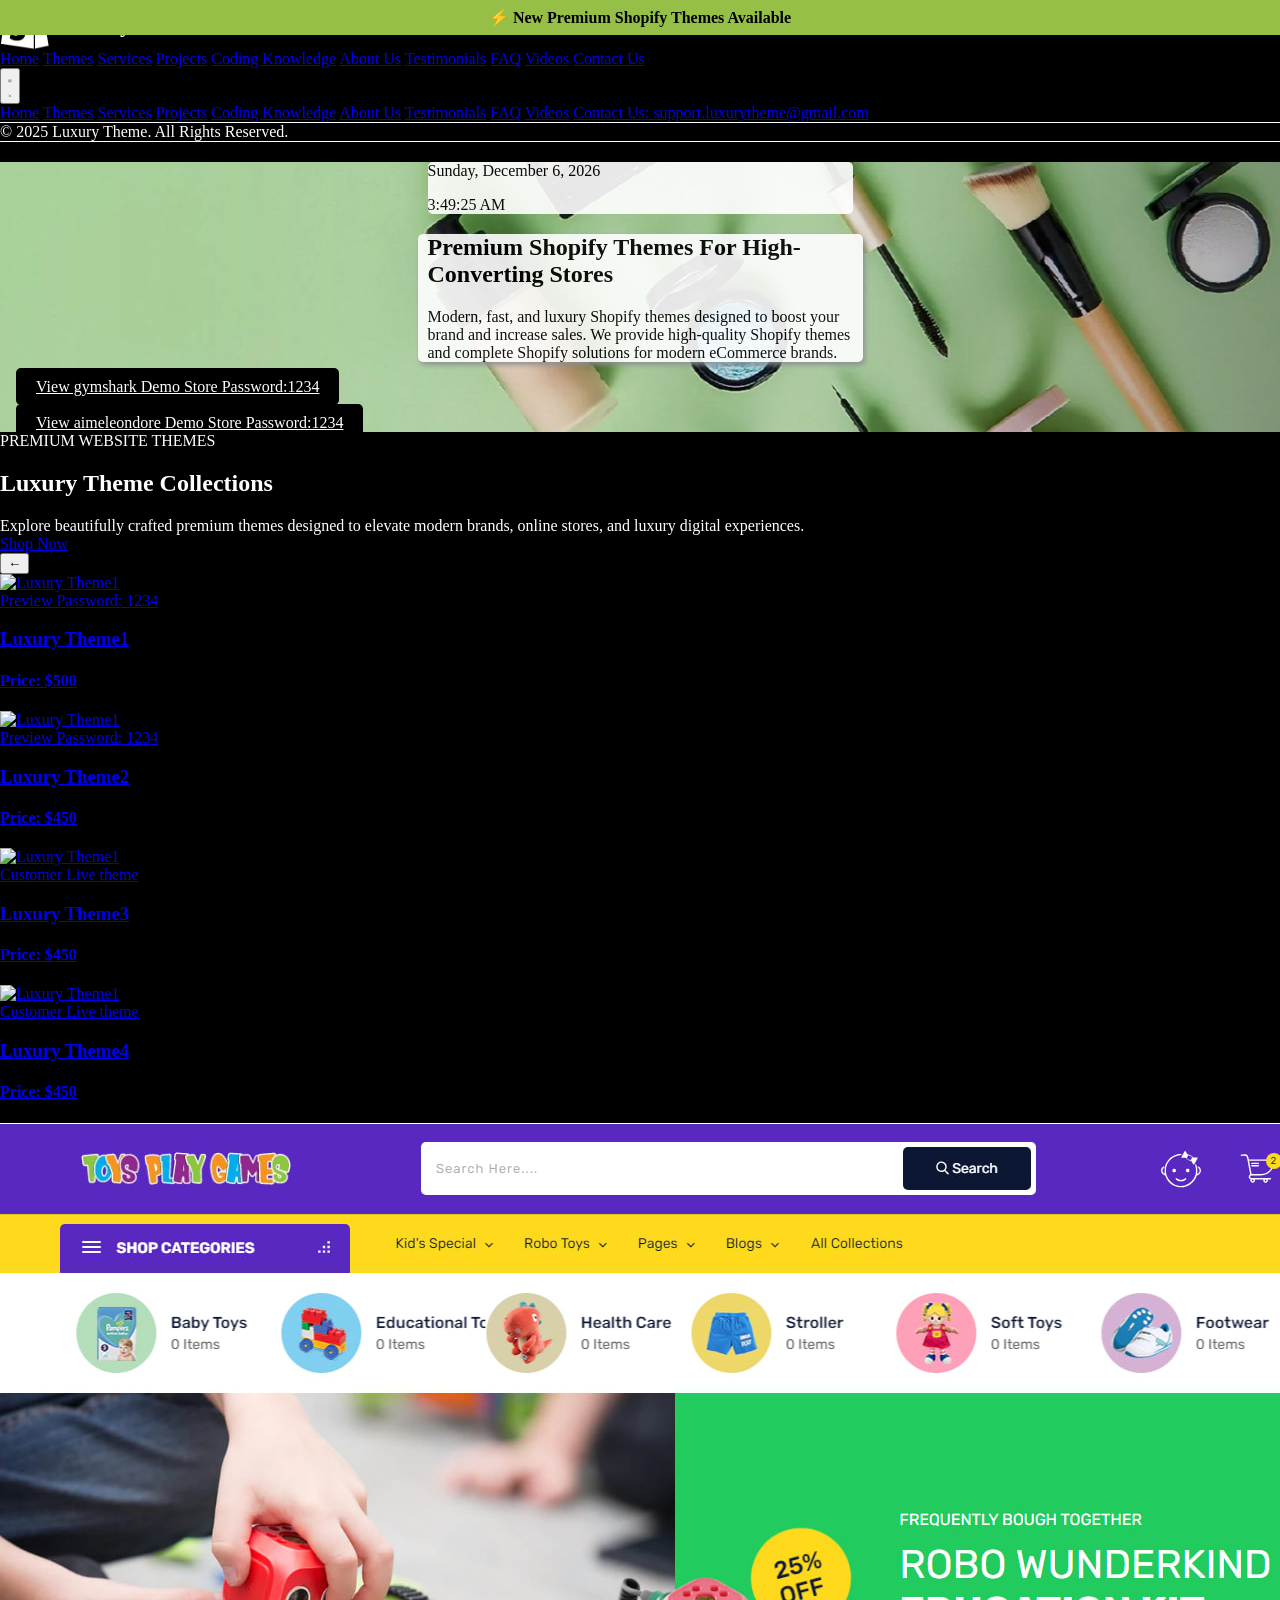
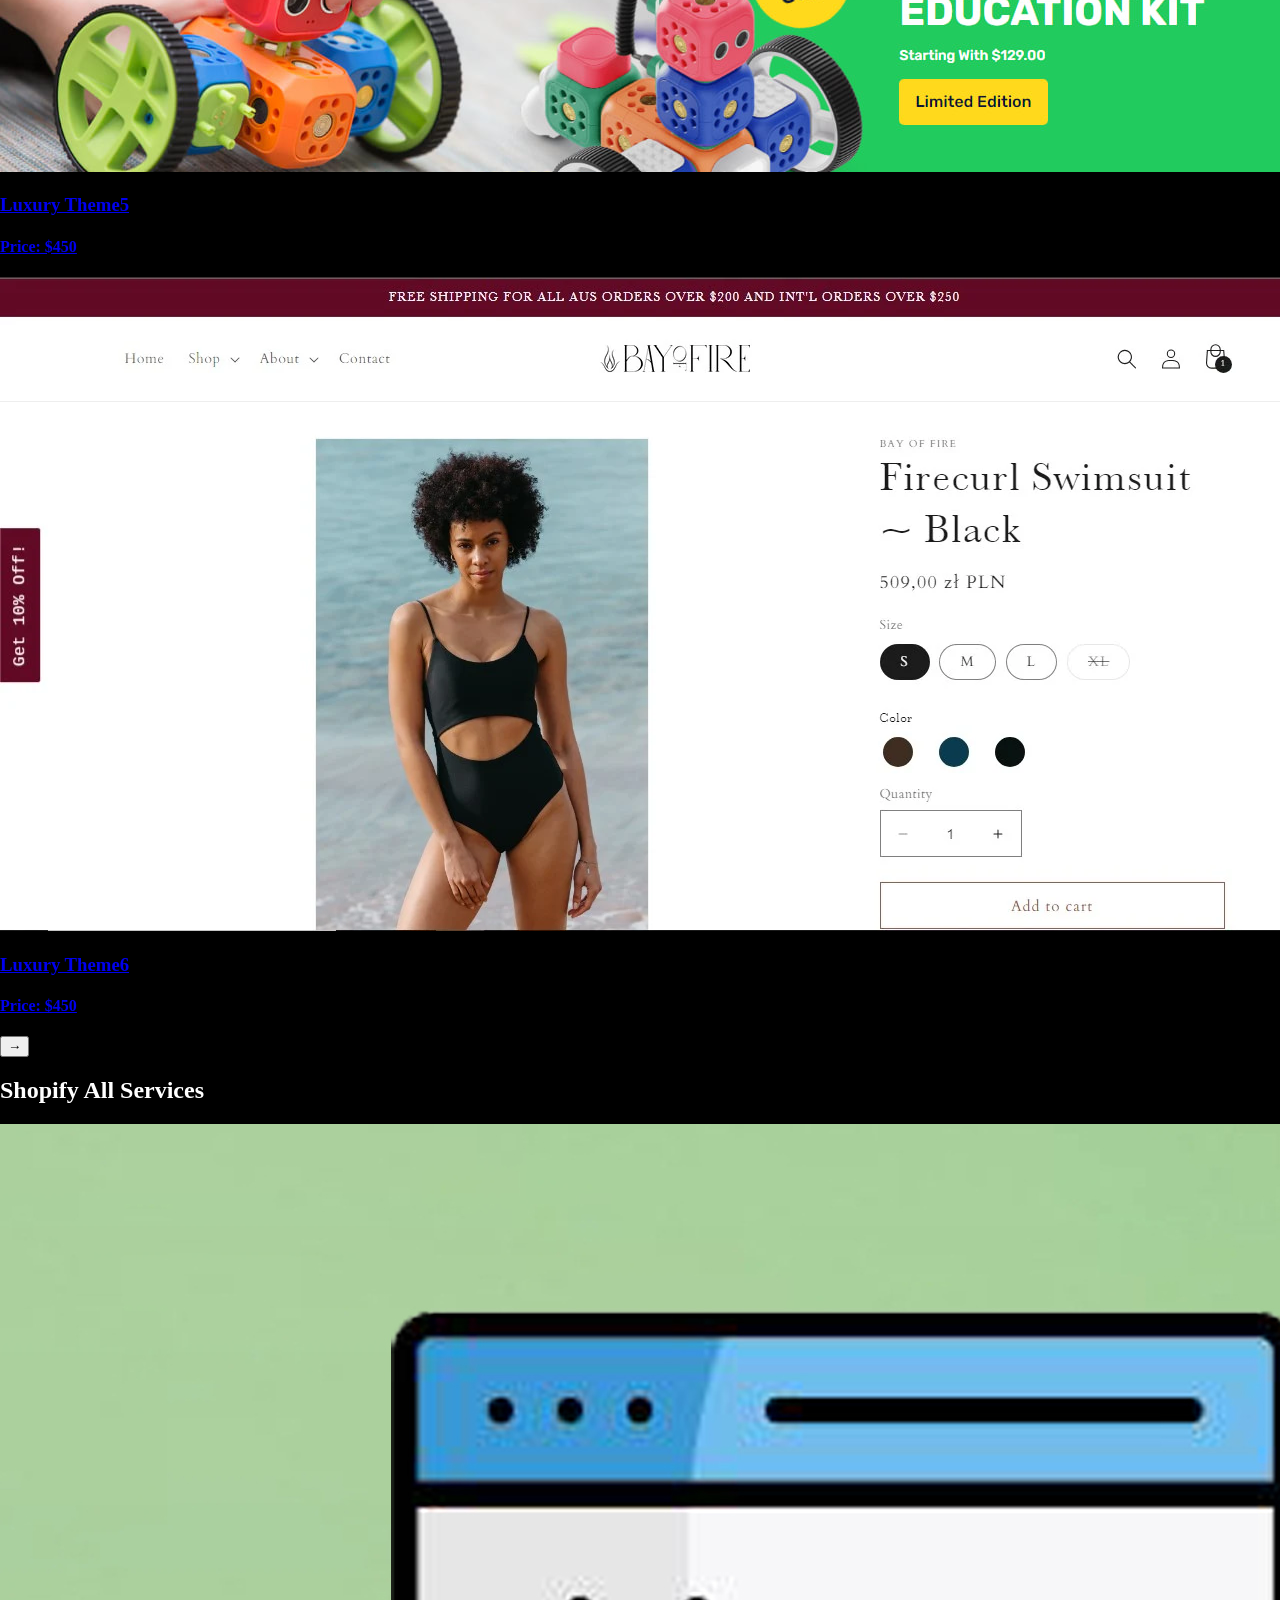
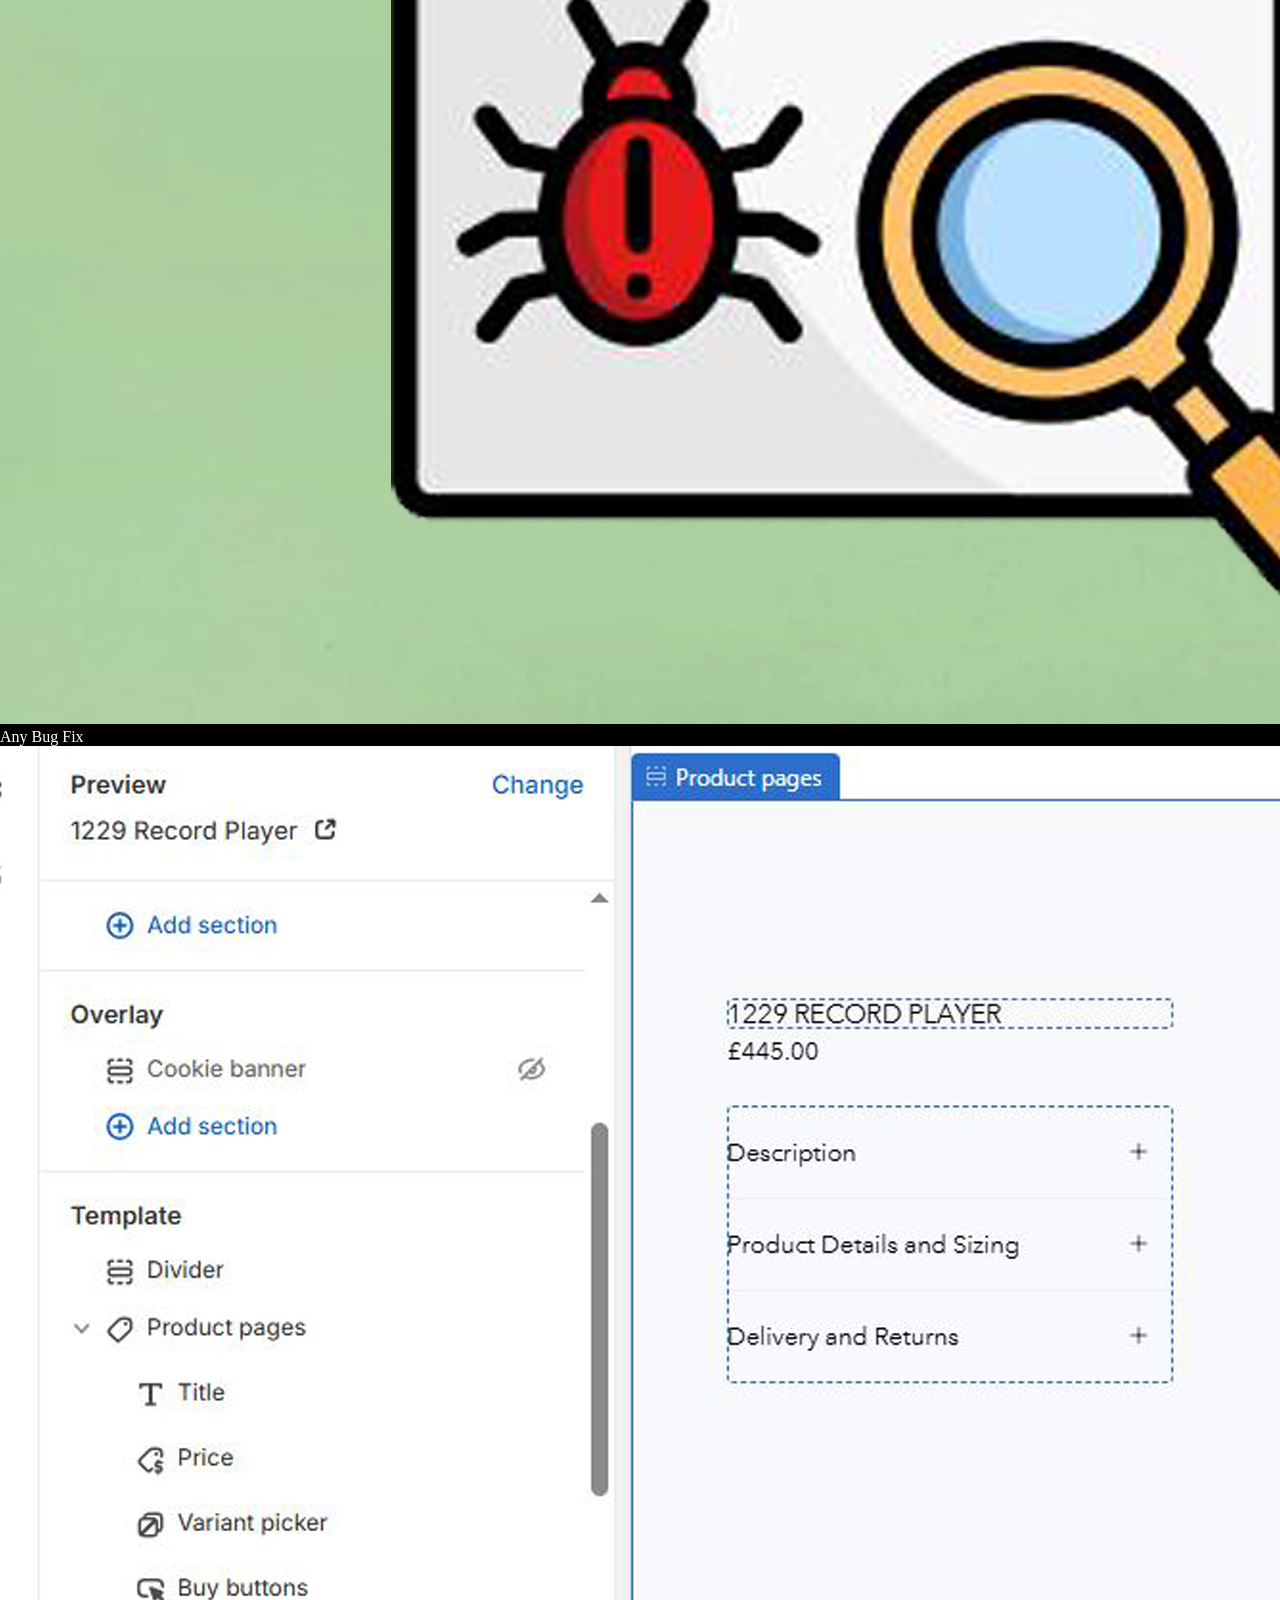
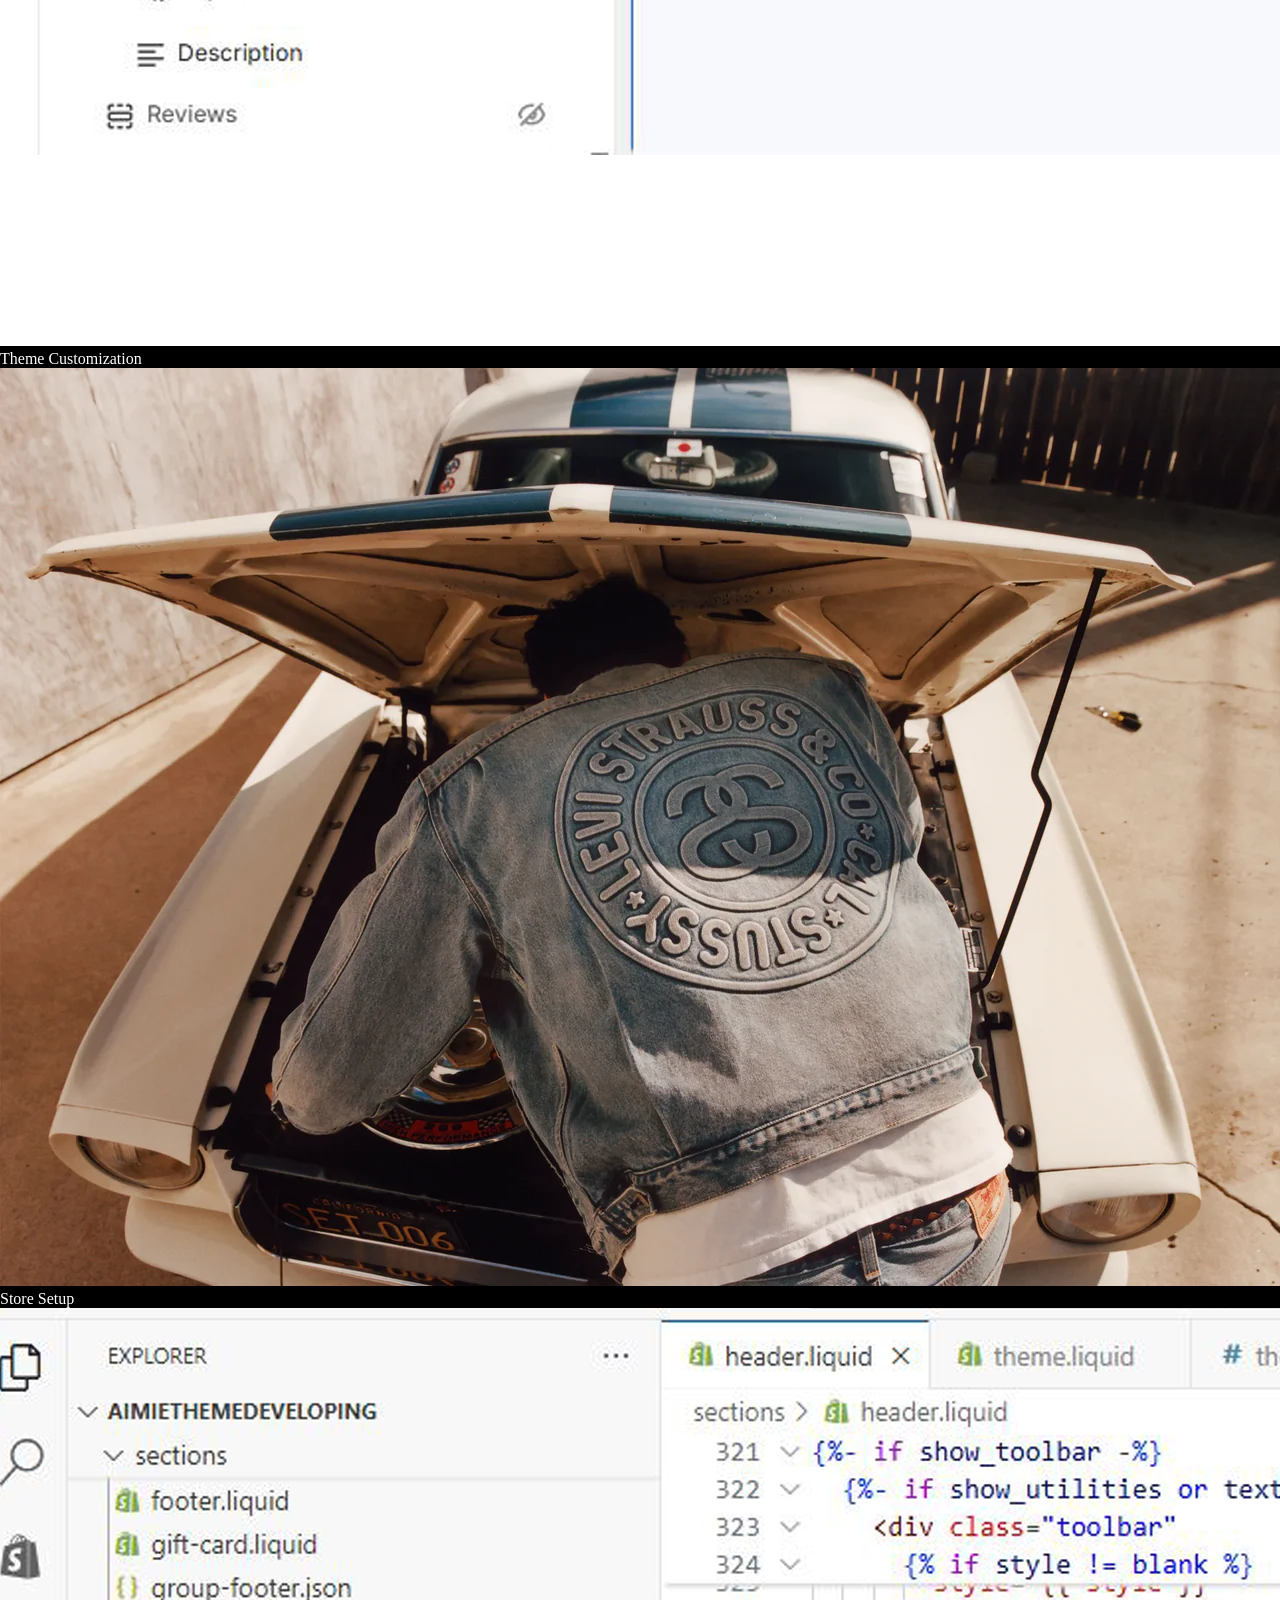
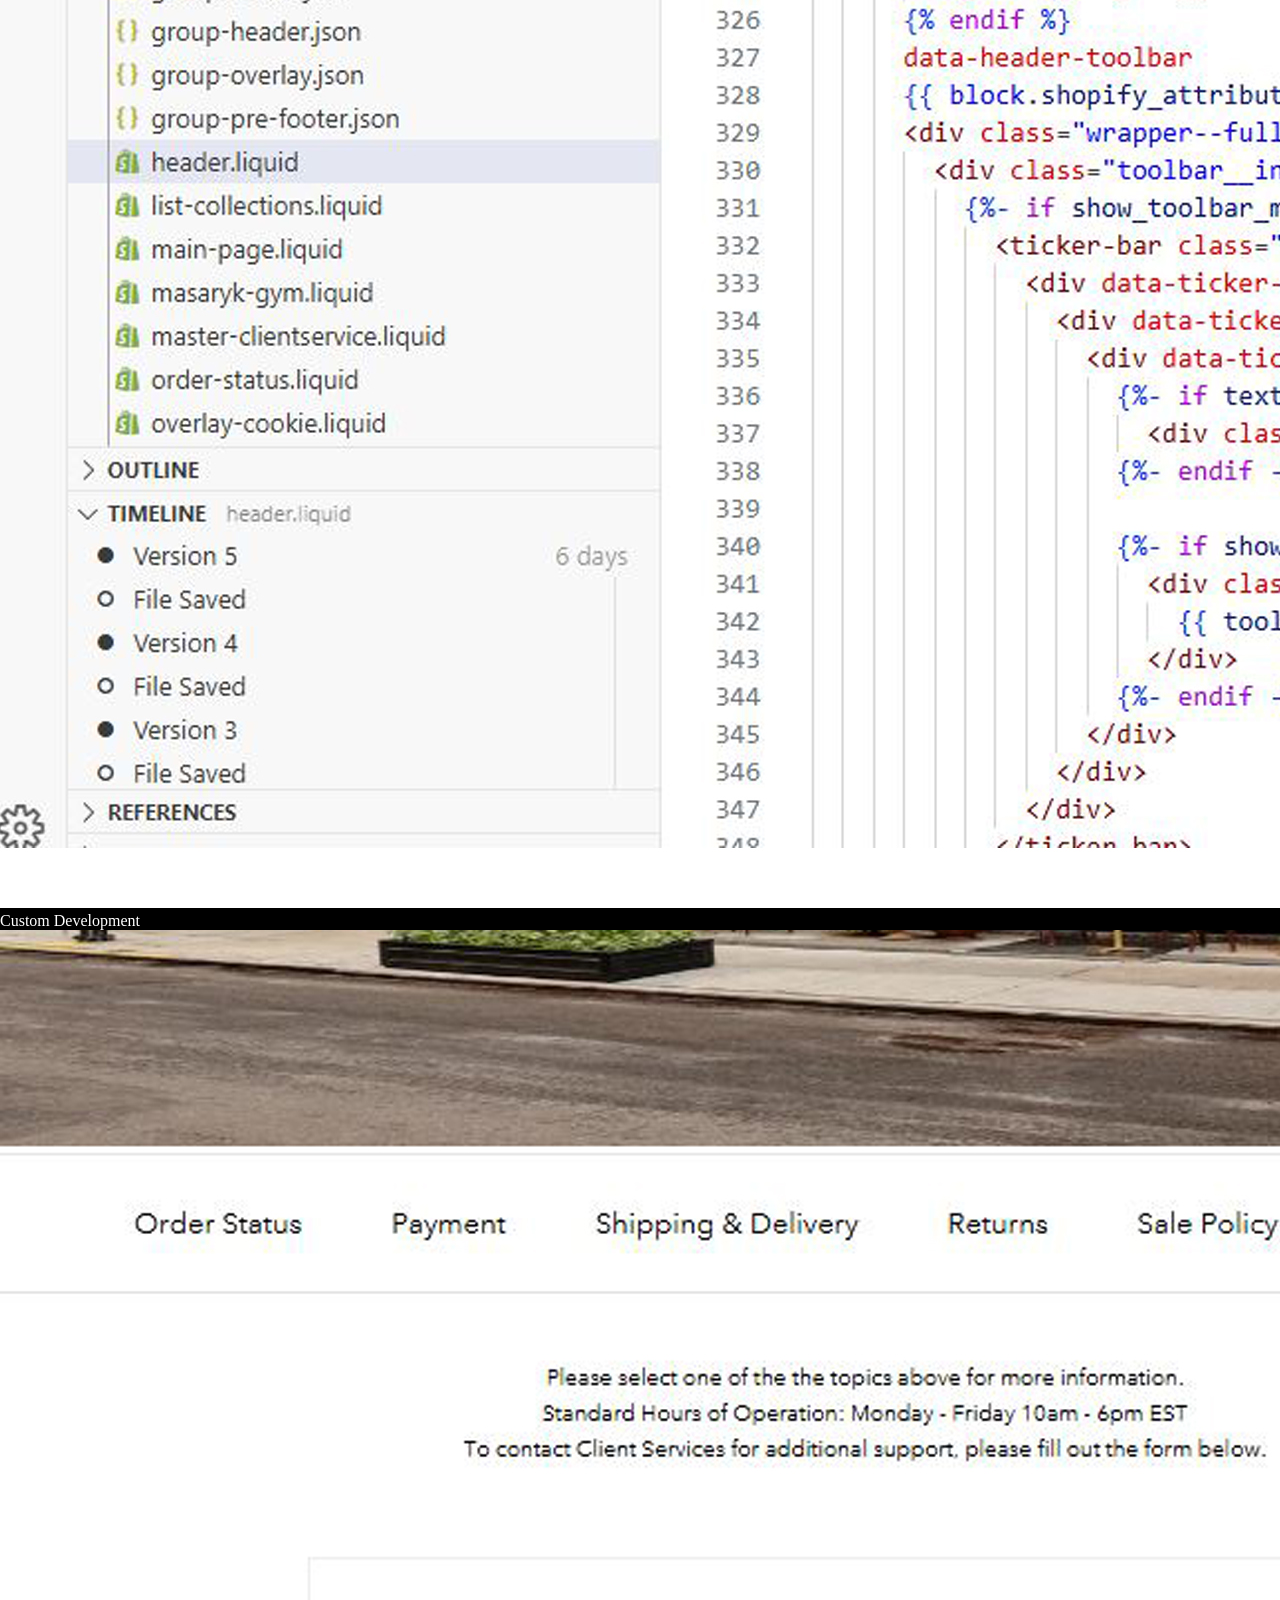
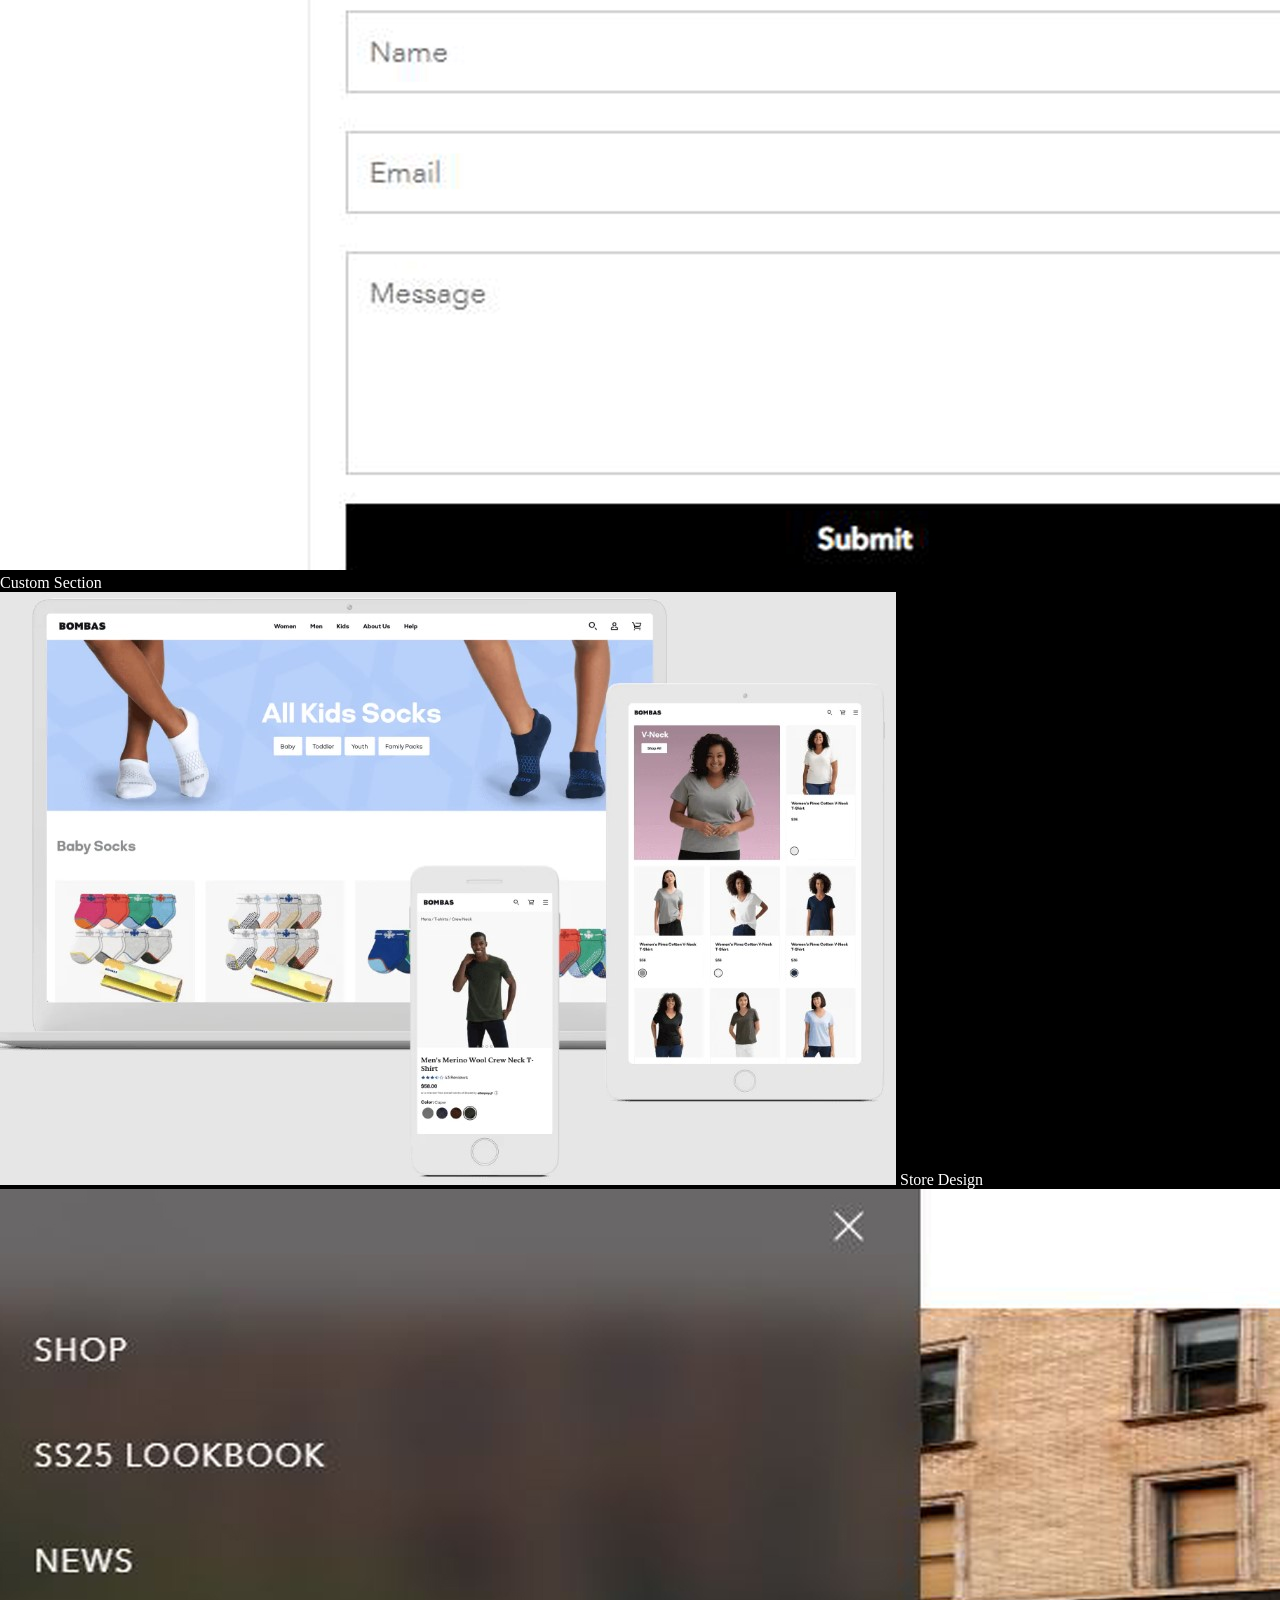
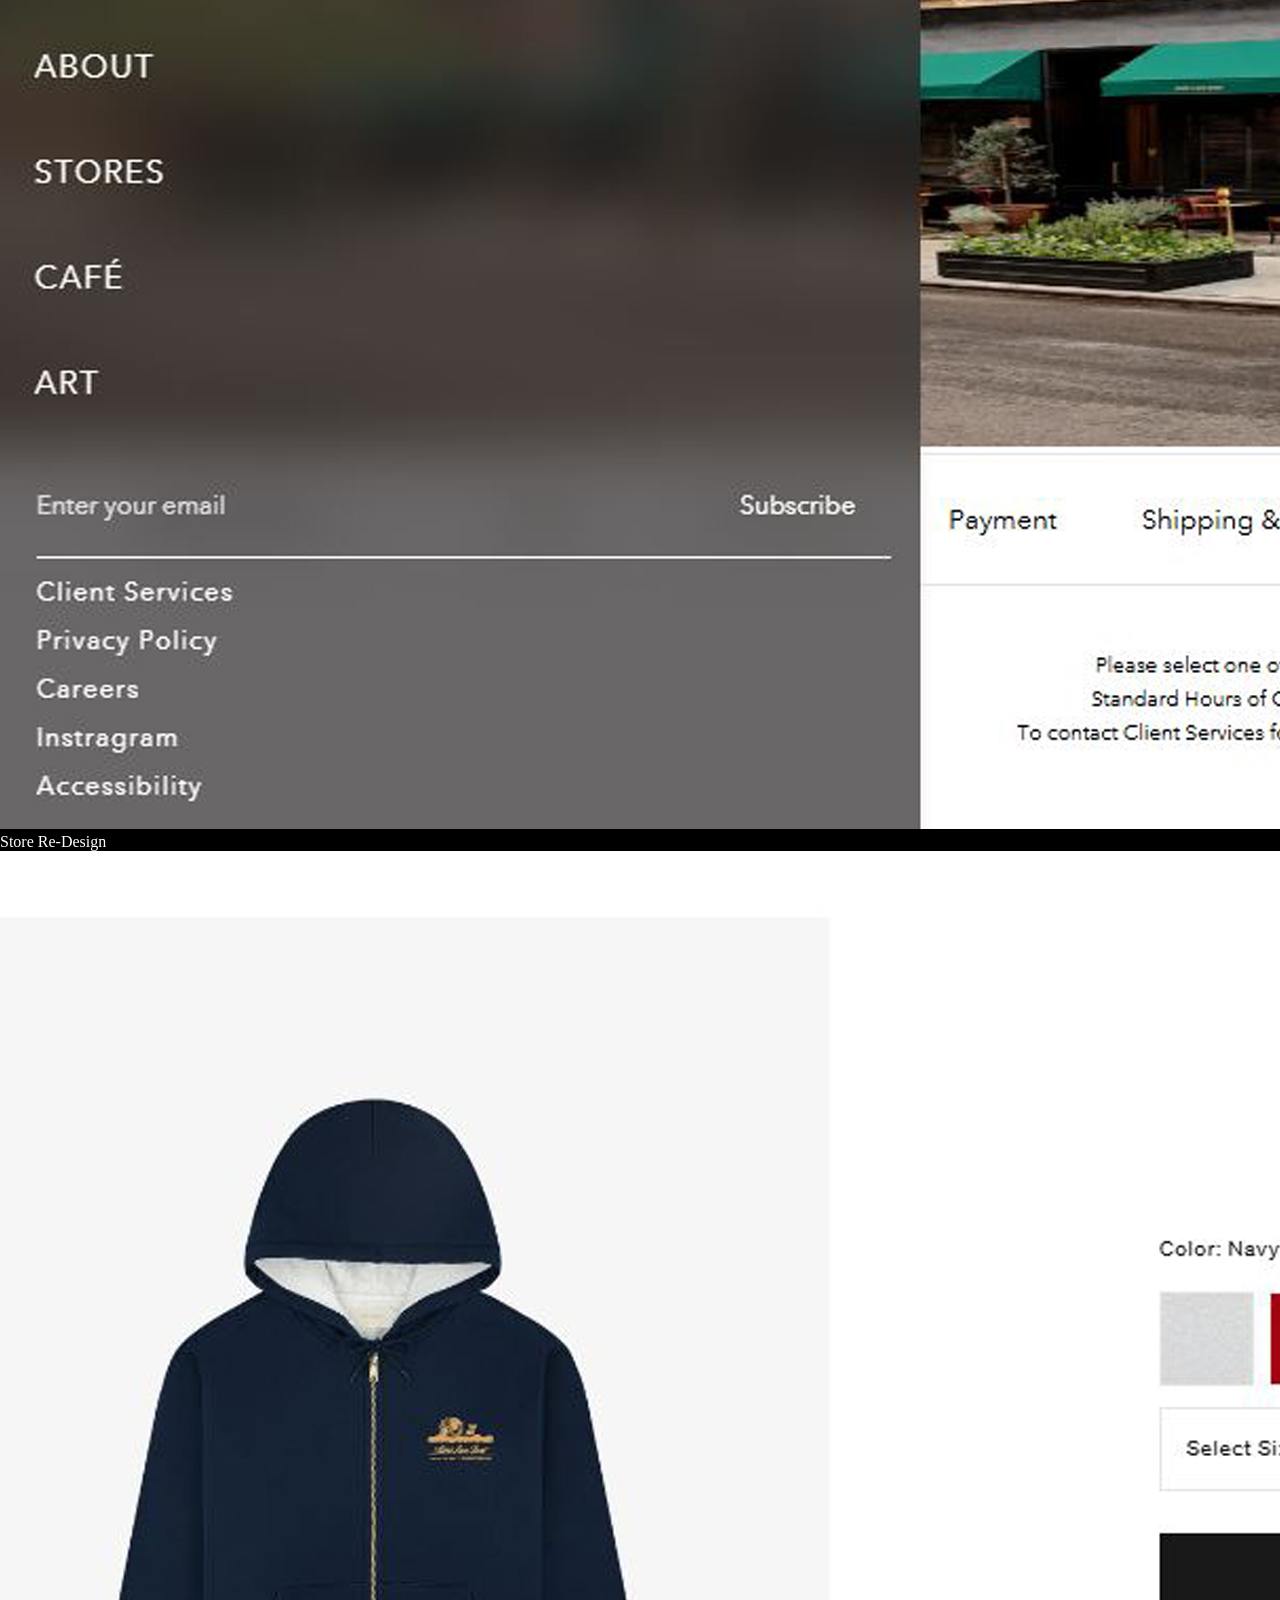
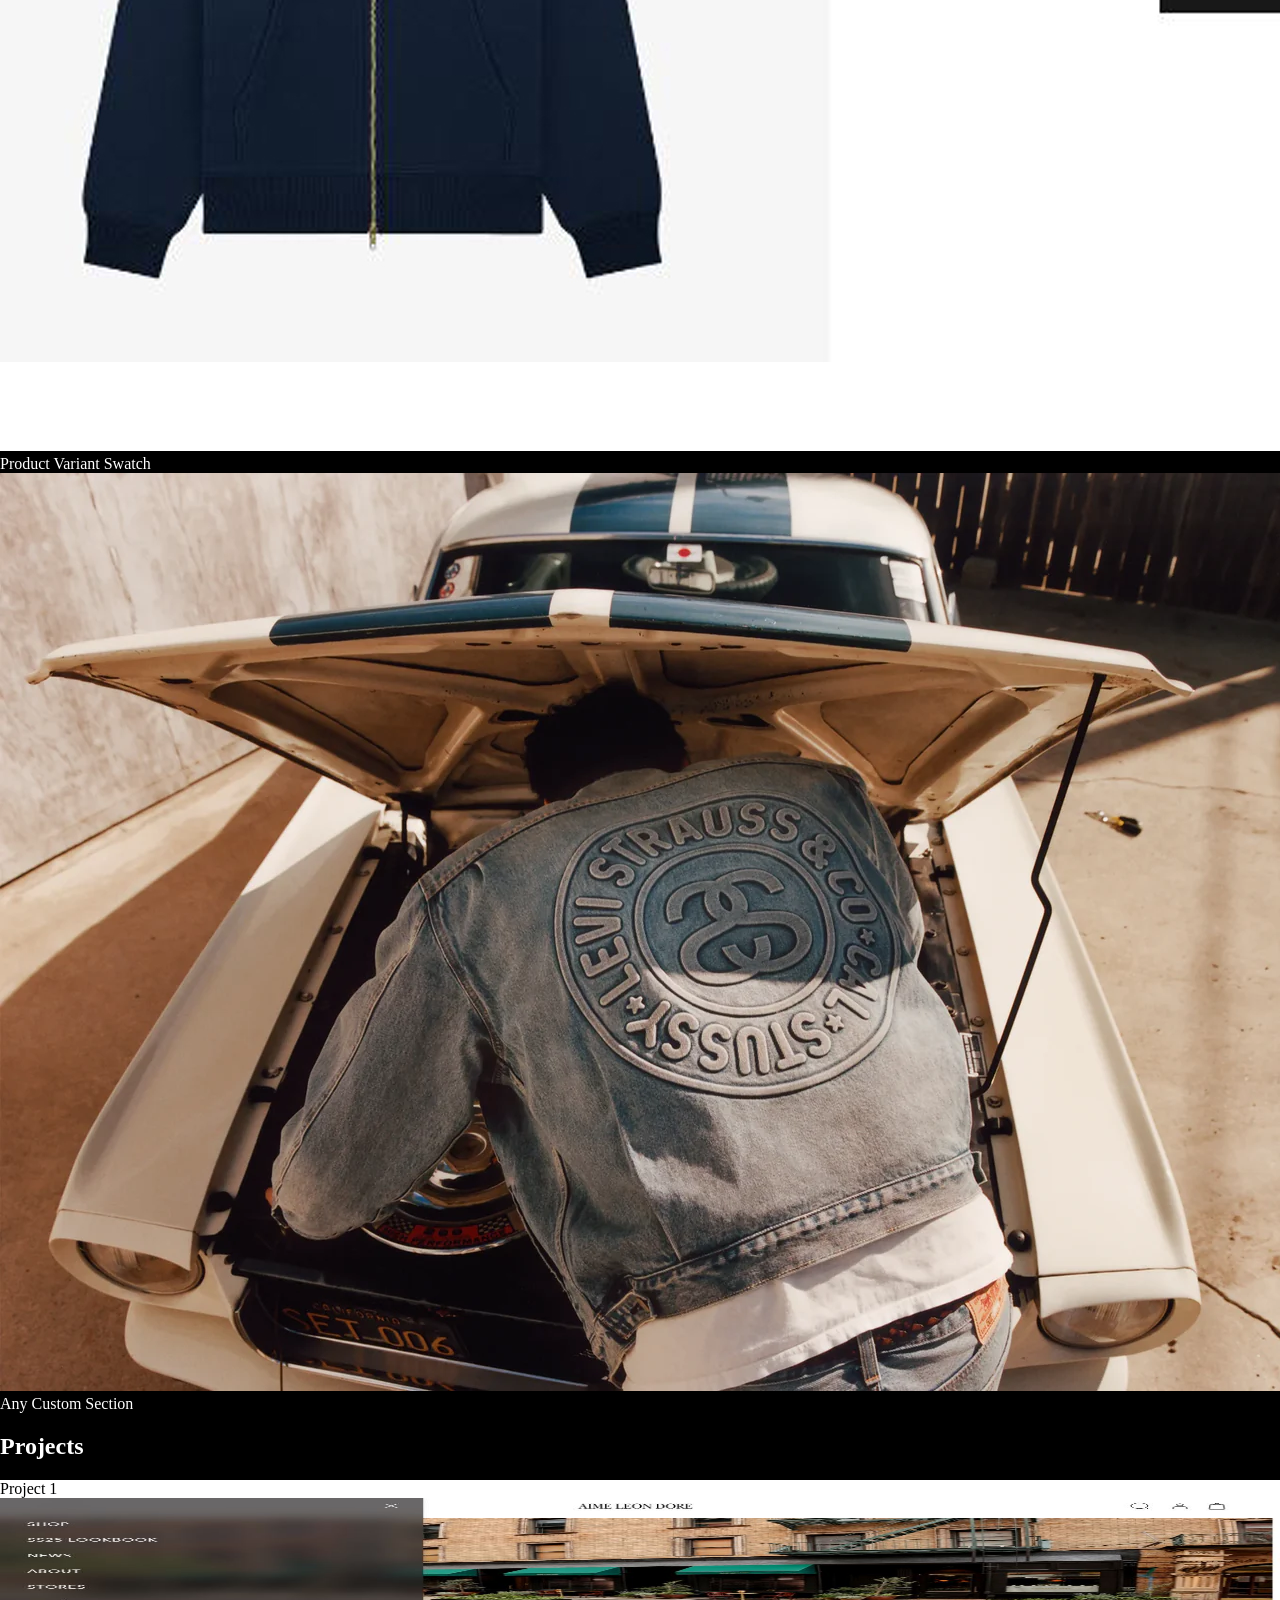
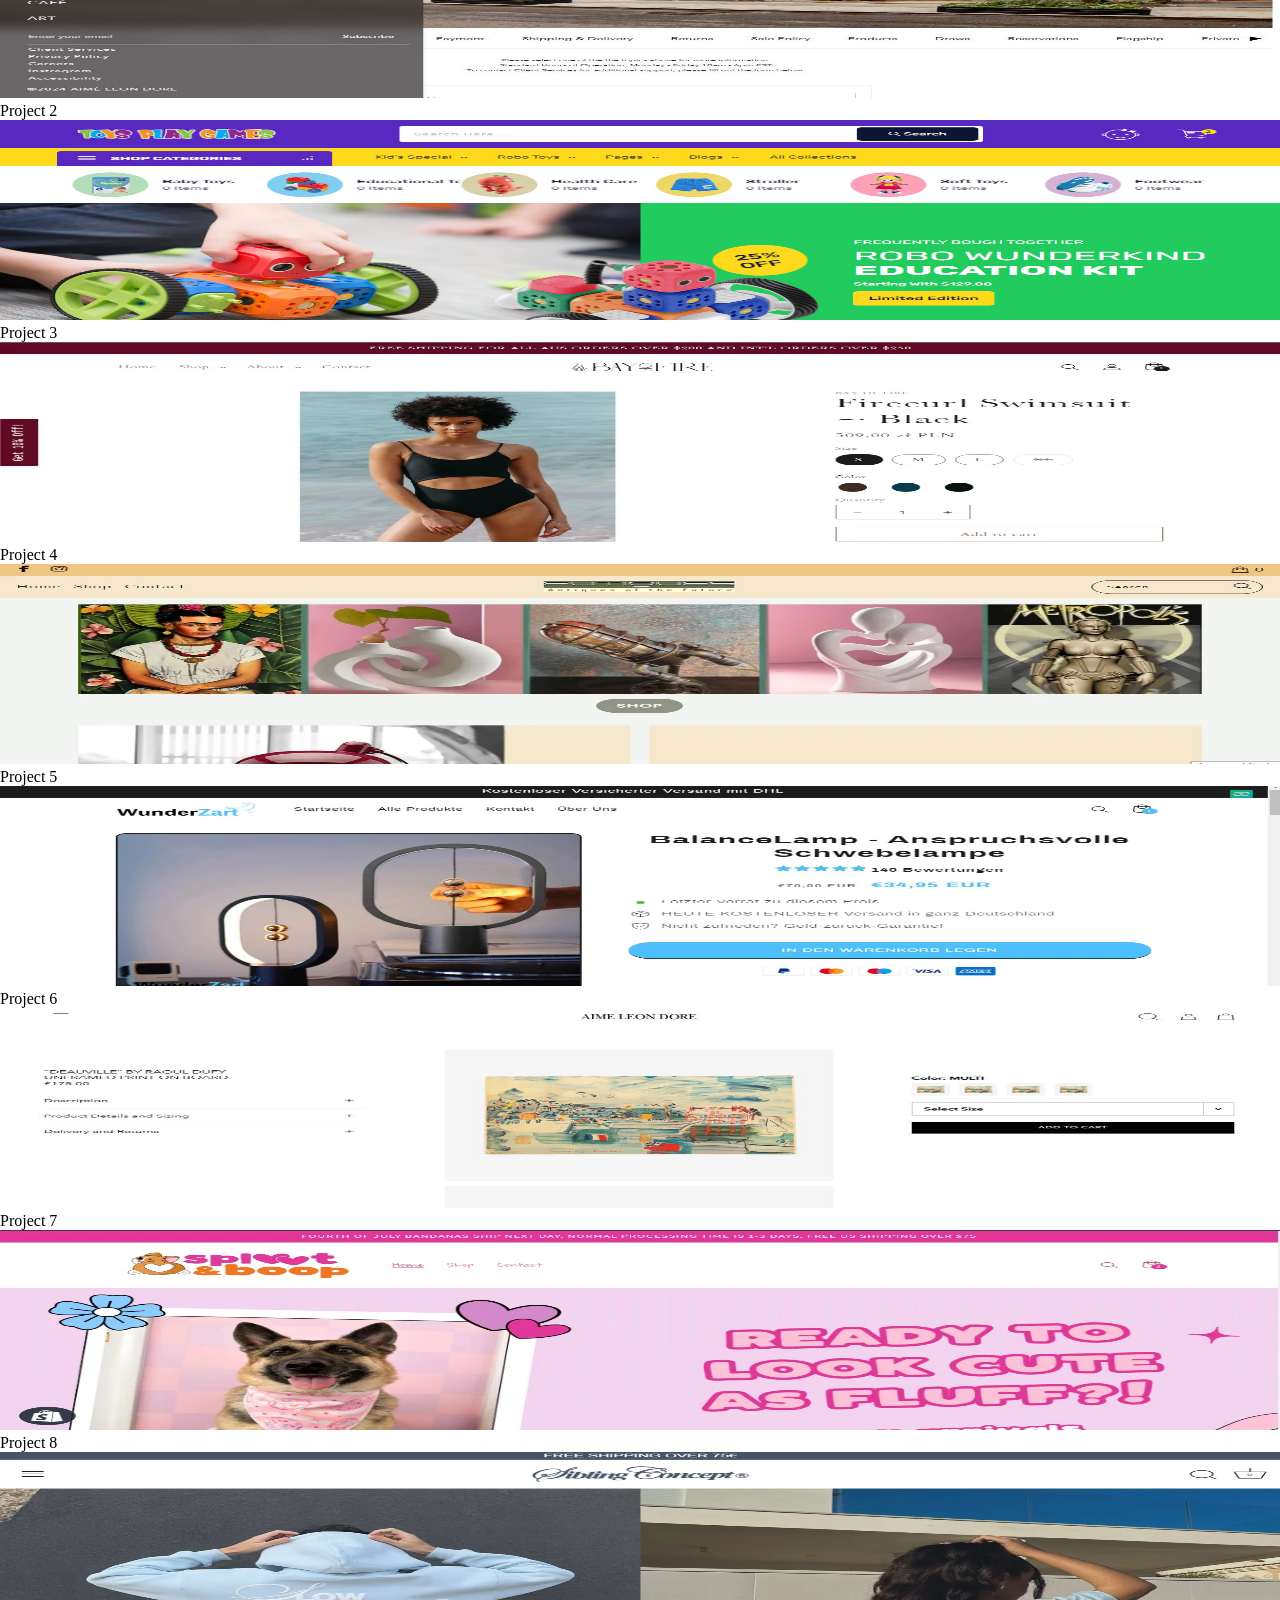
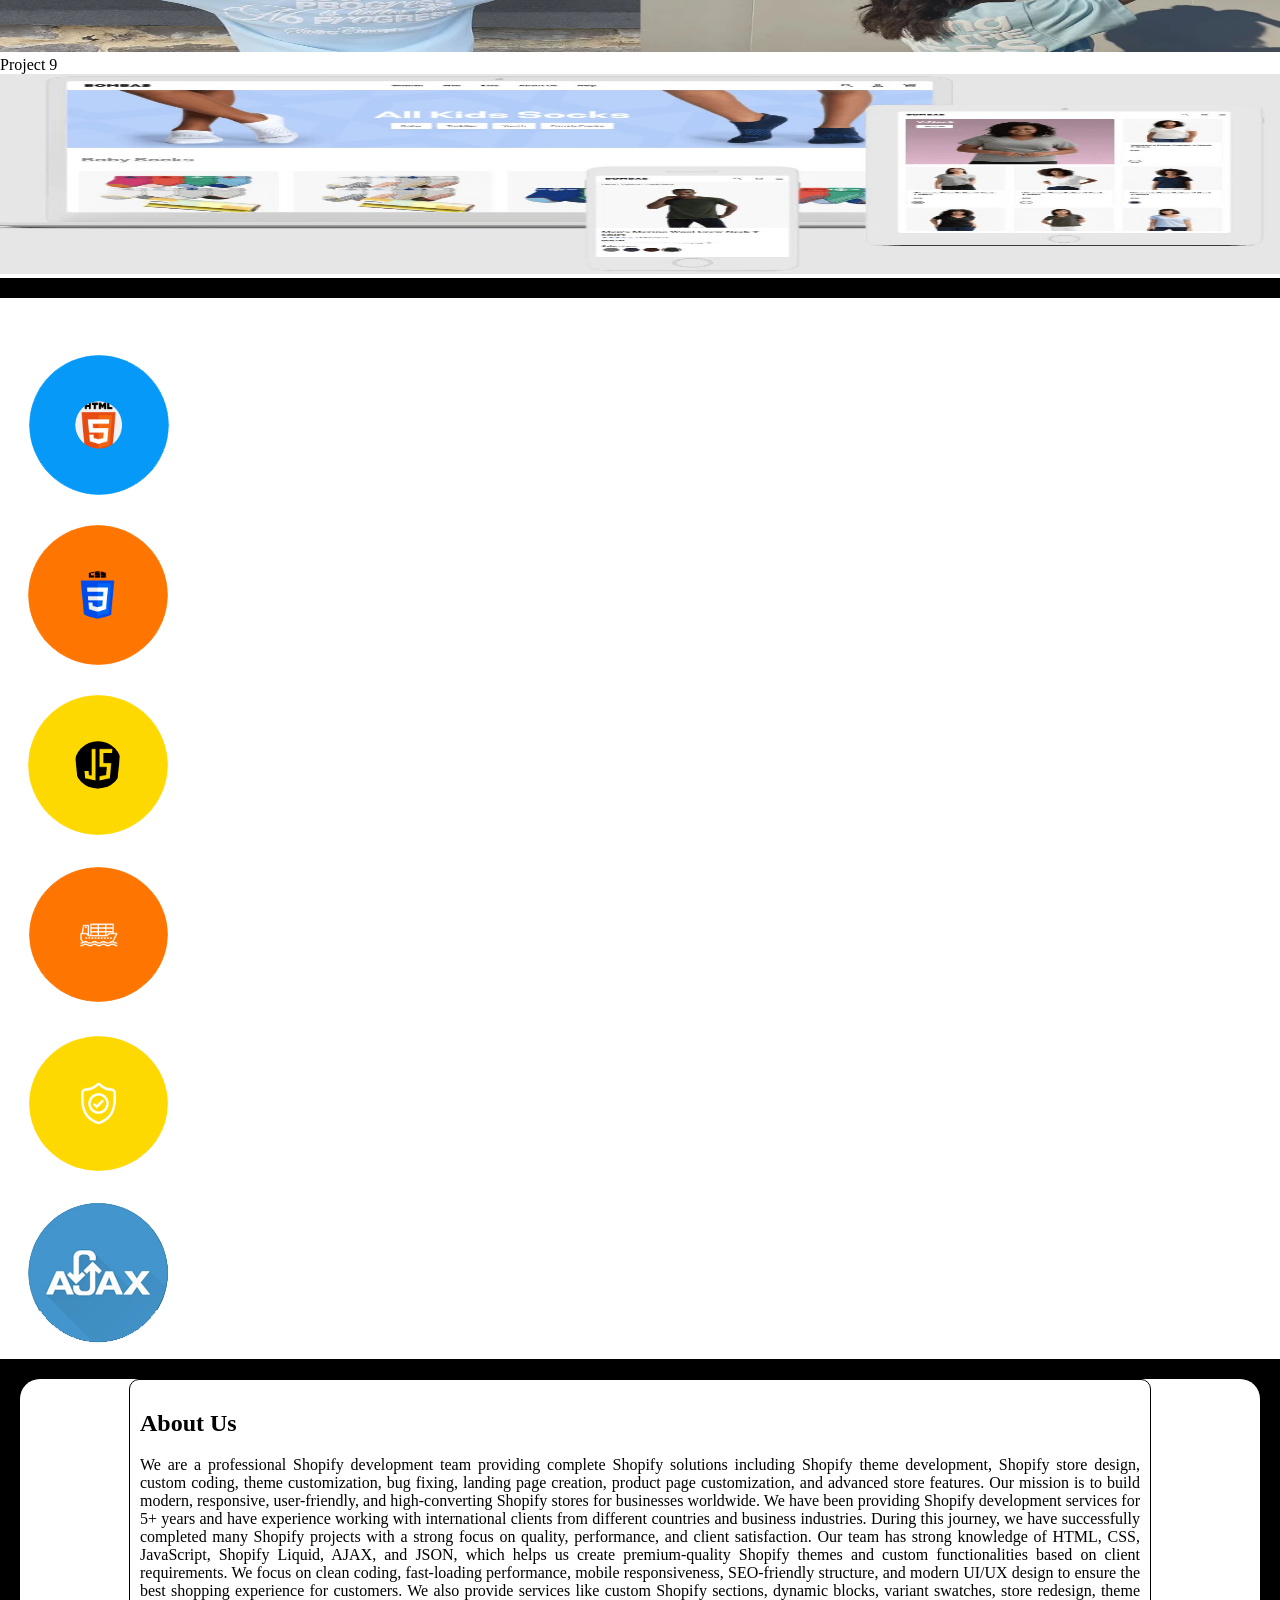
==== commit 9bb52006: "Update index.html" ====
--- a/index.html
+++ b/index.html
@@ -3,23 +3,31 @@
 <head>
   <meta charset="UTF-8">
   <meta name="viewport" content="width=device-width, initial-scale=1.0">
-  <title>Shopify Service</title>
-  <link rel="icon" type="image/x-icon" href="./img/fav_icon_shopify_Logo.png">
+  <title>Luxury Theme - Premium Shopify Themes & eCommerce Website Templates</title>
+  <meta name="title" content="Luxury Theme - Premium Shopify Themes & eCommerce Website Templates">
+  <meta name="description" content="Discover premium Shopify themes and modern eCommerce website templates designed for fashion, luxury, furniture, beauty, and high-converting online stores.">
+  <meta name="keywords" content="Shopify themes, premium Shopify themes, ecommerce templates, luxury Shopify theme, fashion Shopify theme, responsive Shopify themes, online store design, Shopify website templates">
+  <meta name="author" content="Luxury Theme">
+  <meta name="robots" content="index, follow">
+  <link rel="canonical" href="https://luxurytheme.com/">
+  <meta property="og:type" content="website">
+  <meta property="og:url" content="https://luxurytheme.com/">
+  <meta property="og:title" content="Luxury Theme - Premium Shopify Themes">
+  <meta property="og:description" content="Explore elegant and high-performance Shopify themes built for modern online stores.">
+  <meta property="og:image" content="https://luxurytheme.com/img/fav_icon_shopify_Logo.png">
+  <meta name="twitter:card" content="summary_large_image">
+  <meta name="twitter:url" content="https://luxurytheme.com/">
+  <meta name="twitter:title" content="Luxury Theme - Premium Shopify Themes">
+  <meta name="twitter:description" content="Modern Shopify themes crafted for luxury brands and high-converting eCommerce stores.">
+  <meta name="twitter:image" content="https://luxurytheme.com/img/fav_icon_shopify_Logo.png">
+  <meta name="theme-color" content="#000000">
+  <link rel="icon" type="image/png" href="./img/fav_icon_shopify_Logo.png">
   <link rel="stylesheet" href="style.css">
+  <link rel="stylesheet" href="https://cdn.jsdelivr.net/npm/swiper@11/swiper-bundle.min.css"/>
   <script src="https://cdn.tailwindcss.com"></script>
   <script src="https://cdn.jsdelivr.net/npm/swiper@11/swiper-bundle.min.js"></script>
-  <link rel="stylesheet" href="https://cdn.jsdelivr.net/npm/swiper@11/swiper-bundle.min.css"/>
 </head>
 <body class="font-sans text-gray-800">
-
-
-
-
-
-
-
-
-
 
 
 <!-- ==========Step-1: This code for Announcementbar section start========== -->
@@ -56,9 +64,10 @@
     <!-- Desktop Menu (show after 769px) -->
     <nav class="hidden lg:flex space-x-6 menu_item">
       <a href="#home" class="nav-link menu_item">Home</a>
+      <a href="#themes" class="nav-link menu_item">Themes</a>
+      <a href="#services" class="nav-link menu_item">Services</a>
       <a href="#projects" class="nav-link menu_item">Projects</a>
       <a href="#coding_knowledge" class="nav-link menu_item">Coding Knowledge</a>
-      <a href="#services" class="nav-link menu_item">Services</a>
       <a href="#about" class="nav-link menu_item">About Us</a>
       <a href="#testimonials" class="nav-link menu_item">Testimonials</a>
       <a href="#faq" class="nav-link menu_item">FAQ</a>
@@ -86,15 +95,18 @@
   <!-- Mobile Drawer Menu (≤768px) -->
   <div id="mobile-menu" class="hidden lg:hidden bg-drawer border-t">
     <a href="#home" class="block px-4 py-2 ">Home</a>
+    <a href="#themes" class="block px-4 py-2 ">Themes</a>
+    <a href="#services" class="block px-4 py-2 hover:bg-gray-100">Services</a>
     <a href="#projects" class="block px-4 py-2 hover:bg-gray-100">Projects</a>
     <a href="#coding_knowledge" class="block px-4 py-2 hover:bg-gray-100">Coding Knowledge</a>
-    <a href="#services" class="block px-4 py-2 hover:bg-gray-100">Services</a>
     <a href="#about" class="block px-4 py-2 hover:bg-gray-100">About Us</a>
     <a href="#testimonials" class="block px-4 py-2 hover:bg-gray-100">Testimonials</a>
     <a href="#faq" class="block px-4 py-2 hover:bg-gray-100">FAQ</a>
     <a href="#videos" class="block px-4 py-2 hover:bg-gray-100">Videos</a>
-    <a href="#contact" class="block px-4 py-2 hover:bg-gray-100">Contact Us</a>
+    <a href="#contact" class="block px-4 py-2 hover:bg-gray-100">Contact Us: <span class="contact_emamil">support.luxurytheme@gmail.com</span></a>
+    <footer class="footer_part py-3 text-center bg-black">© 2025 Luxury Theme. All Rights Reserved.</footer>
   </div>
+  
 </header>
 <!-- ==========Step-2: This code for Header section end========== -->
 
@@ -133,18 +145,152 @@
 
 
 
-
-
-
-
-
-
-
-
-
-
-
-  <!-- ==========Step-4: This code for project section Start========== -->
+<!-- /*==========Step-4: This code for collection slider Section Start==========*/ -->
+<section class="editorial-collections" id="themes">
+
+  <div class="editorial-wrapper">
+
+    <!-- LEFT CONTENT -->
+
+    <div class="editorial-left">
+
+      <div class="editorial-subtitle">
+        PREMIUM WEBSITE THEMES
+      </div>
+
+      <h2 class="editorial-title">
+        Luxury Theme Collections
+      </h2>
+
+      <div class="editorial-text">
+        Explore beautifully crafted premium themes designed to elevate modern brands, online stores, and luxury digital experiences.
+      </div>
+
+      <a href="#" class="editorial-button">
+        Shop Now
+      </a>
+
+    </div>
+
+    <!-- SLIDER -->
+
+    <div class="editorial-slider-wrapper">
+
+      <button class="editorial-prev">←</button>
+
+      <div class="editorial-grid" id="editorial-slider">
+
+        <!-- CARD 1 -->
+        <a href="https://gymsharkuk.myshopify.com/" target="_blank" class="editorial-card">
+          <div class="editorial-image-wrapper">
+            <img class="editorial-image" src="./img/001Gymsharkuktheme.JPG" alt="Luxury Theme1">
+            <div class="editorial-middle-text">Preview Password: 1234</div>
+          </div>
+          <div class="editorial-overlay"><h3>Luxury Theme1</h3><h4>Price: $500</h4></div>
+        </a>
+
+
+        <!-- CARD 2 -->
+        <a href="https://aimeleondore1.myshopify.com/" target="_blank" class="editorial-card">
+          <div class="editorial-image-wrapper">
+            <img class="editorial-image" src="./img/002Aimeleondoretheme.JPG" alt="Luxury Theme1">
+            <div class="editorial-middle-text">Preview Password: 1234</div>
+          </div>
+          <div class="editorial-overlay"><h3>Luxury Theme2</h3><h4>Price: $450</h4></div>
+        </a>
+
+
+        <!-- CARD 3 -->
+        <a href="https://icedlondon.com/" target="_blank" class="editorial-card">
+          <div class="editorial-image-wrapper">
+            <img class="editorial-image" src="./img/003icedlondontheme.JPG" alt="Luxury Theme1">
+            <div class="editorial-middle-text">Customer Live theme</div>
+          </div>
+          <div class="editorial-overlay"><h3>Luxury Theme3</h3><h4>Price: $450</h4></div>
+        </a>
+
+        <!-- CARD 4 -->
+        <a href="https://upperlevelgamerooms.com/" target="_blank" class="editorial-card">
+          <div class="editorial-image-wrapper">
+            <img class="editorial-image" src="./img/004upperlevelgameroomtheme.JPG" alt="Luxury Theme1">
+            <div class="editorial-middle-text">Customer Live theme</div>
+          </div>
+          <div class="editorial-overlay"><h3>Luxury Theme4</h3><h4>Price: $450</h4></div>
+        </a>
+
+
+        <!-- CARD 5-->
+
+        <a href="#" class="editorial-card">
+          <img
+            class="editorial-image"
+            src="./img/000Bproject.jpg"
+            alt="Minimal Table"
+          >
+
+          <div class="editorial-overlay"><h3>Luxury Theme5</h3><h4>Price: $450</h4></div>
+        </a>
+                <!-- CARD 6-->
+
+        <a href="#" class="editorial-card">
+          <img
+            class="editorial-image"
+            src="./img/000Cproject.webp"
+            alt="Designer Lamp"
+          >
+
+          <div class="editorial-overlay"><h3>Luxury Theme6</h3><h4>Price: $450</h4></div>
+        </a>
+
+
+
+      </div>
+
+      <button class="editorial-next">
+        →
+      </button>
+
+    </div>
+
+  </div>
+
+</section>
+<!-- /*==========Step-4: This code for collection slider Section End==========*/ -->
+
+
+
+
+
+
+
+
+  <!-- ==========Step-5: This code for service section Start========== -->
+  <section id="services" class="py-16 bg-gray-50 text-center">
+    <h2 class="text-3xl font-bold mb-8">Shopify All Services</h2>
+    <div class="grid gap-6 md:grid-cols-3">
+      <div class="p-6 border rounded-lg shadow"> <img src="./img/Service001bugfix.jpg" alt="" srcset=""> Any Bug Fix</div>
+      <div class="p-6 border rounded-lg shadow"> <img src="./img/Service002customization.JPG" alt="" srcset=""> Theme Customization</div>
+      <div class="p-6 border rounded-lg shadow"> <img src="./img/Service003StoreSetup.webp" alt="" srcset=""> Store Setup</div>
+      <div class="p-6 border rounded-lg shadow"> <img src="./img/Service004customdevelopment.JPG" alt="" srcset=""> Custom Development</div>
+      <div class="p-6 border rounded-lg shadow"> <img src="./img/Service005customsection.JPG" alt="" srcset=""> Custom Section</div>
+      <div class="p-6 border rounded-lg shadow"> <img src="./img/Service006StoreDesign.jpg" alt="" srcset=""> Store Design</div>
+      <div class="p-6 border rounded-lg shadow"> <img src="./img/Service007storeredesign.JPG" alt="" srcset=""> Store Re-Design</div>
+      <div class="p-6 border rounded-lg shadow"> <img src="./img/Service008productVariantSwatch.JPG" alt="" srcset=""> Product Variant Swatch</div>
+      <div class="p-6 border rounded-lg shadow"> <img src="./img/hero_banner_image.webp" alt="" srcset=""> Any Custom Section</div>
+    </div>
+  </section>
+ <!-- ==========Step-5: This code for service section end========== -->
+
+
+
+
+
+
+
+
+
+
+  <!-- ==========Step-6: This code for project section Start========== -->
   <section id="projects" class="py-8 mx-auto px-4">
     <h2 class="text-3xl font-bold mb-8 text-center">Projects</h2>
     <div class="grid gap-6 md:grid-cols-3 projects_Card">
@@ -160,25 +306,25 @@
       
     </div>
   </section>
-<!-- ==========Step-4: This code for project section end========== -->
-
-
-
-
-
-
-
-
-
-
-
-
-
-
-
-
-
-  <!-- ==========Step-5: This code for Coding knowledge section Start========== -->
+<!-- ==========Step-6: This code for project section end========== -->
+
+
+
+
+
+
+
+
+
+
+
+
+
+
+
+
+
+  <!-- ==========Step-7: This code for Coding knowledge section Start========== -->
   <section id="coding_knowledge" class="py-16 bg-gray-50 text-center">
     <h2 class="text-3xl font-bold mb-8">Coding Knowledge</h2>
     <div class="grid gap-6 md:grid-cols-3">
@@ -190,58 +336,21 @@
       <div class="p-6 border rounded-lg shadow codding_knowledge_item"> <img src="./img/006ajax.png" alt="" srcset=""> AJAX</div>
     </div>
   </section>
- <!-- ==========Step-5: This code for Coding knowledge section end========== -->
-
-
-
-
-
-
-
-
-
-
-
-
-
-
-
-
-
-  <!-- ==========Step-6: This code for service section Start========== -->
-  <section id="services" class="py-16 bg-gray-50 text-center">
-    <h2 class="text-3xl font-bold mb-8">Services</h2>
-    <div class="grid gap-6 md:grid-cols-3">
-      <div class="p-6 border rounded-lg shadow"> <img src="./img/Service001bugfix.jpg" alt="" srcset=""> Any Bug Fix</div>
-      <div class="p-6 border rounded-lg shadow"> <img src="./img/Service002customization.JPG" alt="" srcset=""> Theme Customization</div>
-      <div class="p-6 border rounded-lg shadow"> <img src="./img/Service003StoreSetup.webp" alt="" srcset=""> Store Setup</div>
-      <div class="p-6 border rounded-lg shadow"> <img src="./img/Service004customdevelopment.JPG" alt="" srcset=""> Custom Development</div>
-      <div class="p-6 border rounded-lg shadow"> <img src="./img/Service005customsection.JPG" alt="" srcset=""> Custom Section</div>
-      <div class="p-6 border rounded-lg shadow"> <img src="./img/Service006StoreDesign.jpg" alt="" srcset=""> Store Design</div>
-      <div class="p-6 border rounded-lg shadow"> <img src="./img/Service007storeredesign.JPG" alt="" srcset=""> Store Re-Design</div>
-      <div class="p-6 border rounded-lg shadow"> <img src="./img/Service008productVariantSwatch.JPG" alt="" srcset=""> Product Variant Swatch</div>
-      <div class="p-6 border rounded-lg shadow"> <img src="./img/hero_banner_image.webp" alt="" srcset=""> Any Custom Section</div>
-    </div>
-  </section>
- <!-- ==========Step-6: This code for service section end========== -->
-
-
-
-
-
-
-
-
-
-
-
-
-
-
-
-
-
-  <!-- ==========Step-7: This code for About Us section Start==========-->
+ <!-- ==========Step-7: This code for Coding knowledge section end========== -->
+
+
+
+
+
+
+
+
+
+
+
+
+
+  <!-- ==========Step-8: This code for About Us section Start==========-->
   <section id="about" class="py-8 mx-auto px-4 text-left">
     <div class="about_div_maxwidth">
     <h2 class="text-3xl font-bold mb-4 text-center">About Us</h2>
@@ -257,26 +366,26 @@
     </p>
     </div>
   </section>
- <!-- ==========Step-7: This code for About Us section end==========-->
-
-
-
-
-
-
-
-
-
-
-
-
-
-
-
-
-
-
-<!-- ==========Step-8: This code for Team Member section Start========== -->
+ <!-- ==========Step-8: This code for About Us section end==========-->
+
+
+
+
+
+
+
+
+
+
+
+
+
+
+
+
+
+
+<!-- ==========Step-9: This code for Team Member section Start========== -->
 <div class="team_member">
 <h2 class="teammember_heading text-3xl font-bold mb-4">Our Team Members</h2>
 <p>We have A special website expert coder team.</p>
@@ -290,25 +399,25 @@
 </div>
 <div class="section_divider"><img src="./img/sectionDeviderlota.png" alt="" srcset=""></div>
 </div>
-<!-- ==========Step-8: This code for Team Member section end========== -->
-
-
-
-
-
-
-
-
-
-
-
-
-
-
-
-
-
-<!-- ==========Step-9: This code for Customer Review/Testimonials section Start========== -->
+<!-- ==========Step-9: This code for Team Member section end========== -->
+
+
+
+
+
+
+
+
+
+
+
+
+
+
+
+
+
+<!-- ==========Step-10: This code for Customer Review/Testimonials section Start========== -->
 <section class="review-slider" id="testimonials">
   <h2 class="title text-3xl font-bold text-center">Testimonials</h2>
   <p class="text-center">Customer reviews on our Fiverr account</p>
@@ -604,30 +713,30 @@
     <div class="swiper-button-prev"></div>
   </div>
 </section>
-<!-- ==========Step-9: This code for Customer Review/Testimonials section end========== -->
-
-
-
-
-
-
-
-
-
-
-
-
-
-
-
-
-
-
-
-
-
-
-<!-- ==========Step-10: This code for FAQ section Start========== -->
+<!-- ==========Step-10: This code for Customer Review/Testimonials section end========== -->
+
+
+
+
+
+
+
+
+
+
+
+
+
+
+
+
+
+
+
+
+
+
+<!-- ==========Step-11: This code for FAQ section Start========== -->
 <section id="faq" class="py-16 mx-auto faq_padding_content">
   <div class="faq-max">
   <P class="text-center">QUESTIONS BEFORE YOU BUY</P>
@@ -796,37 +905,37 @@
   </div>
   </div>
 </section>
-<!-- ==========Step-10: This code for FAQ section end========== -->
-
-
-
-
-
-
-
-
-
-
-
-
-
-
-
-
-
-
-
-
-
-
-
-
-
-
-
-
-
-<!-- ==========Step-11: This code for Our working video section Start========== -->
+<!-- ==========Step-11: This code for FAQ section end========== -->
+
+
+
+
+
+
+
+
+
+
+
+
+
+
+
+
+
+
+
+
+
+
+
+
+
+
+
+
+
+<!-- ==========Step-12: This code for Our working video section Start========== -->
 <section id="videos" class="py-16 bg-gray-50">
   <h2 class="text-3xl font-bold mb-8 text-center">Our Working Videos</h2>
   <div class="grid gap-6 md:grid-cols-2 max-w-5xl mx-auto">
@@ -861,32 +970,34 @@
 
   </div>
 </section>
- <!-- ==========Step-11: This code for Our working video section end========== -->
-
-
-
-
-
-
-
-
-
-
-
-
-
-
-
-
-
-
-
-
-<!-- ==========Step-12: This code for Contact Us section Start========== -->
+ <!-- ==========Step-12: This code for Our working video section end========== -->
+
+
+
+
+
+
+
+
+
+
+
+
+
+
+
+
+
+
+
+
+<!-- ==========Step-13: This code for Contact Us section Start========== -->
 <section id="contact" class="py-16 max-w-4xl mx-auto px-4 text-center">
   <div class="contact_form_part">
   <h2 class="text-3xl font-bold mb-8">Contact Us</h2>
   <h6 class="text-sm font-bold mb-8 email_margin">Email: 2032bd@gmail.com</h6>
+  <h6 class="text-sm font-bold mb-8 email_margin">support.luxurytheme@gmail.com</h6>
+  
 
 <!-- Contact Button -->
 <button onclick="openPopup()" class="contact-us-button cursor-pointer px-4 py-2 rounded-lg global_btn">
@@ -911,7 +1022,7 @@
       <input type="hidden" name="_captcha" value="false">
       <input type="hidden" name="_subject" value="New Contact Form Message">
       <input type="hidden" name="_template" value="table">
-      <input type="hidden" name="_next" value="https://shopifyservice.surge.sh/thank_you.html">
+      <input type="hidden" name="_next" value="https://luxurytheme.com/thank_you.html">
 
       <!-- Inputs -->
       <input type="text" name="name" placeholder="Your Name" required 
@@ -940,24 +1051,24 @@
   </div>
   </div>
   </section>
-<!-- ==========Step-12: This code for Contact Us section end========== -->
-
-
-
-
-
-
-
-
-
-
-
-
-
-
-
-
- <!-- ==========Step-13: This code for Follow Us/Social Media  section Start========== -->
+<!-- ==========Step-13: This code for Contact Us section end========== -->
+
+
+
+
+
+
+
+
+
+
+
+
+
+
+
+
+ <!-- ==========Step-14: This code for Follow Us/Social Media  section Start========== -->
 <section class="social-section">
   <h2>Follow Us</h2>
   <div class="social-links">
@@ -981,29 +1092,29 @@
     </a>
   </div>
 </section>
- <!-- ==========Step-13: This code for Follow Us/Social Media  section end========== -->
-
-
-
-
-
-
-
-
-
-
-
-
-
-
-
-
-
- <!-- ==========Step-14: This code for Footer section Start========== -->
+ <!-- ==========Step-14: This code for Follow Us/Social Media  section end========== -->
+
+
+
+
+
+
+
+
+
+
+
+
+
+
+
+
+
+ <!-- ==========Step-15: This code for Footer section Start========== -->
 
   <footer class="footer_part py-3 text-center bg-black">© 2025 Luxury Theme. All Rights Reserved.</footer>
 
-  <!-- ==========Step-14: This code for Footer section end========== -->
+  <!-- ==========Step-15: This code for Footer section end========== -->
 
 
 
@@ -1149,7 +1260,49 @@
 
 
 
-
+<!-- /*==========Step-4: This code for collection slider Section Start==========*/ -->
+<script>
+document.addEventListener('DOMContentLoaded', function () {
+
+  const slider = document.getElementById('editorial-slider');
+
+  const nextBtn = document.querySelector('.editorial-next');
+  const prevBtn = document.querySelector('.editorial-prev');
+
+  function getScrollAmount() {
+
+    const card = slider.querySelector('.editorial-card');
+
+    if (!card) return 0;
+
+    const styles = window.getComputedStyle(slider);
+
+    const gap = parseInt(styles.gap) || 0;
+
+    return card.offsetWidth + gap;
+  }
+
+  nextBtn.addEventListener('click', () => {
+
+    slider.scrollBy({
+      left: getScrollAmount(),
+      behavior: 'smooth'
+    });
+
+  });
+
+  prevBtn.addEventListener('click', () => {
+
+    slider.scrollBy({
+      left: -getScrollAmount(),
+      behavior: 'smooth'
+    });
+
+  });
+
+});
+</script>
+<!-- /*==========Step-4: This code for collection slider Section End==========*/ -->
 
 
 
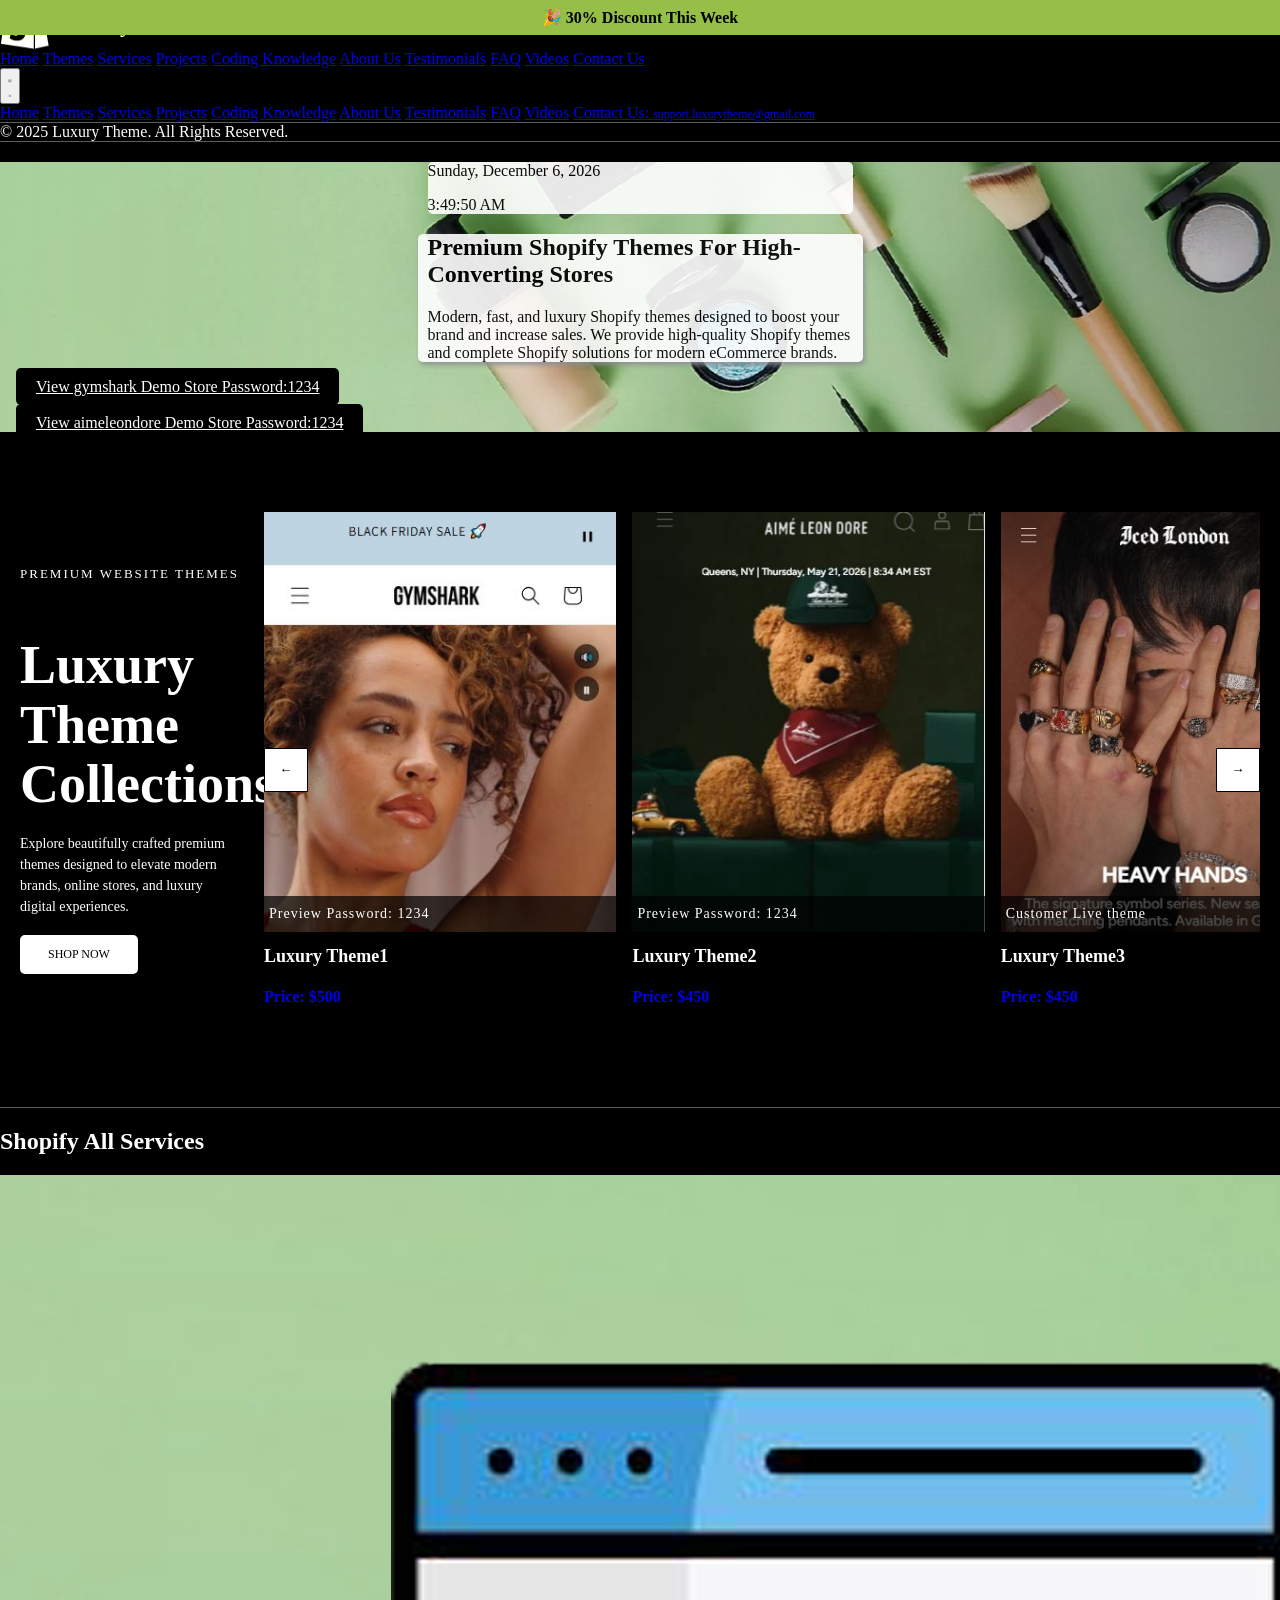
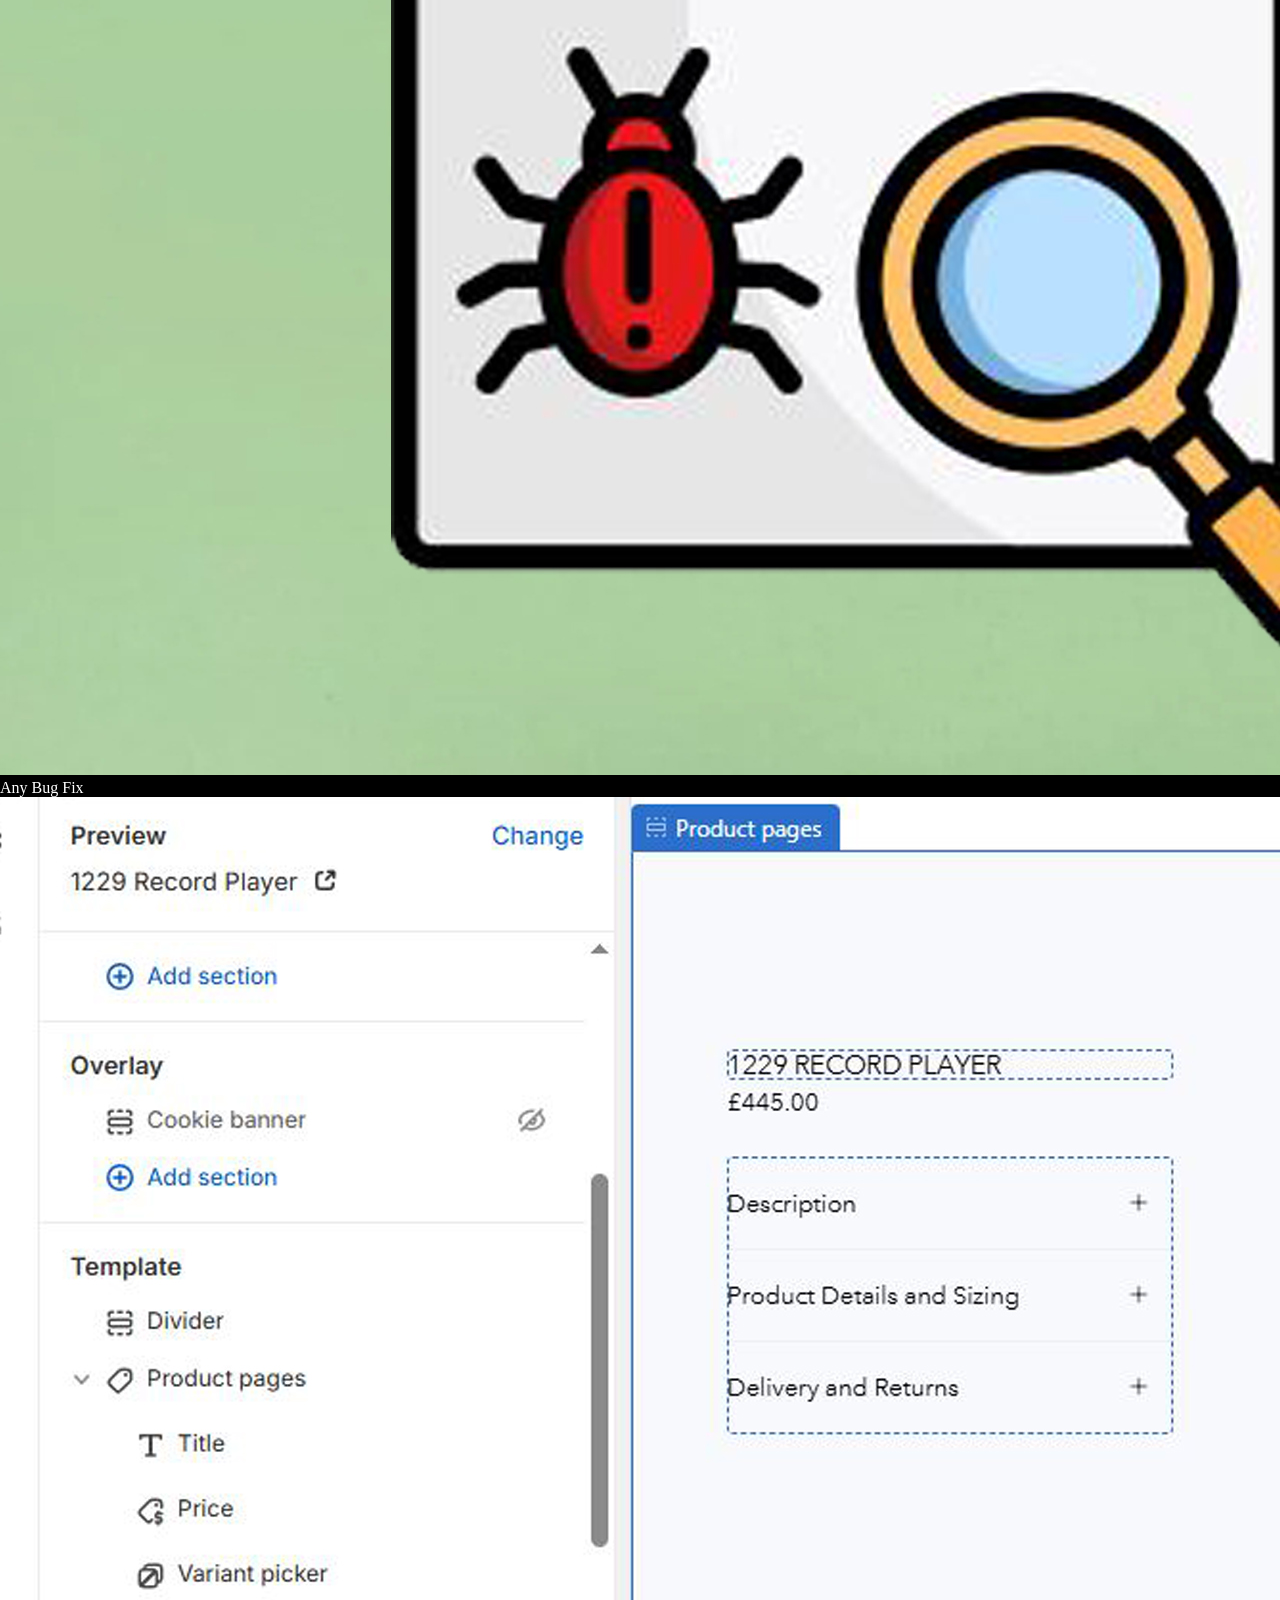
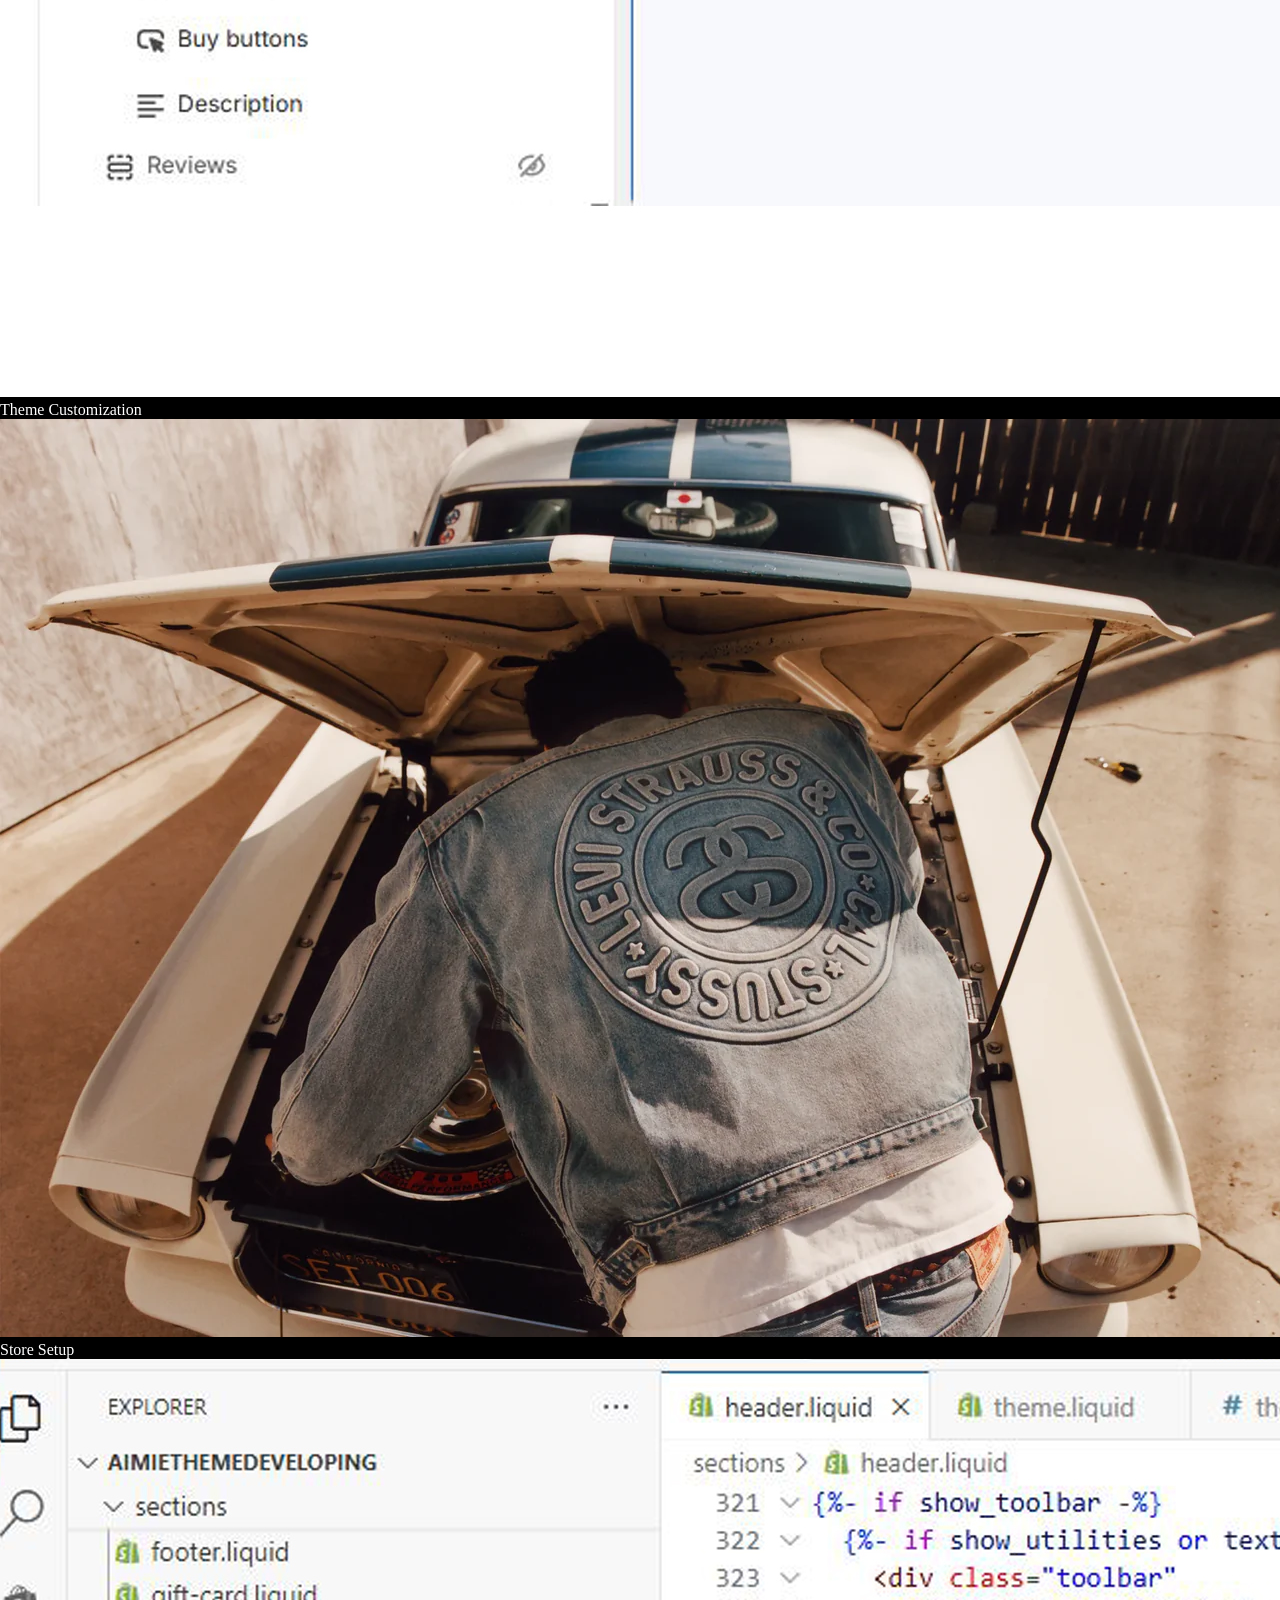
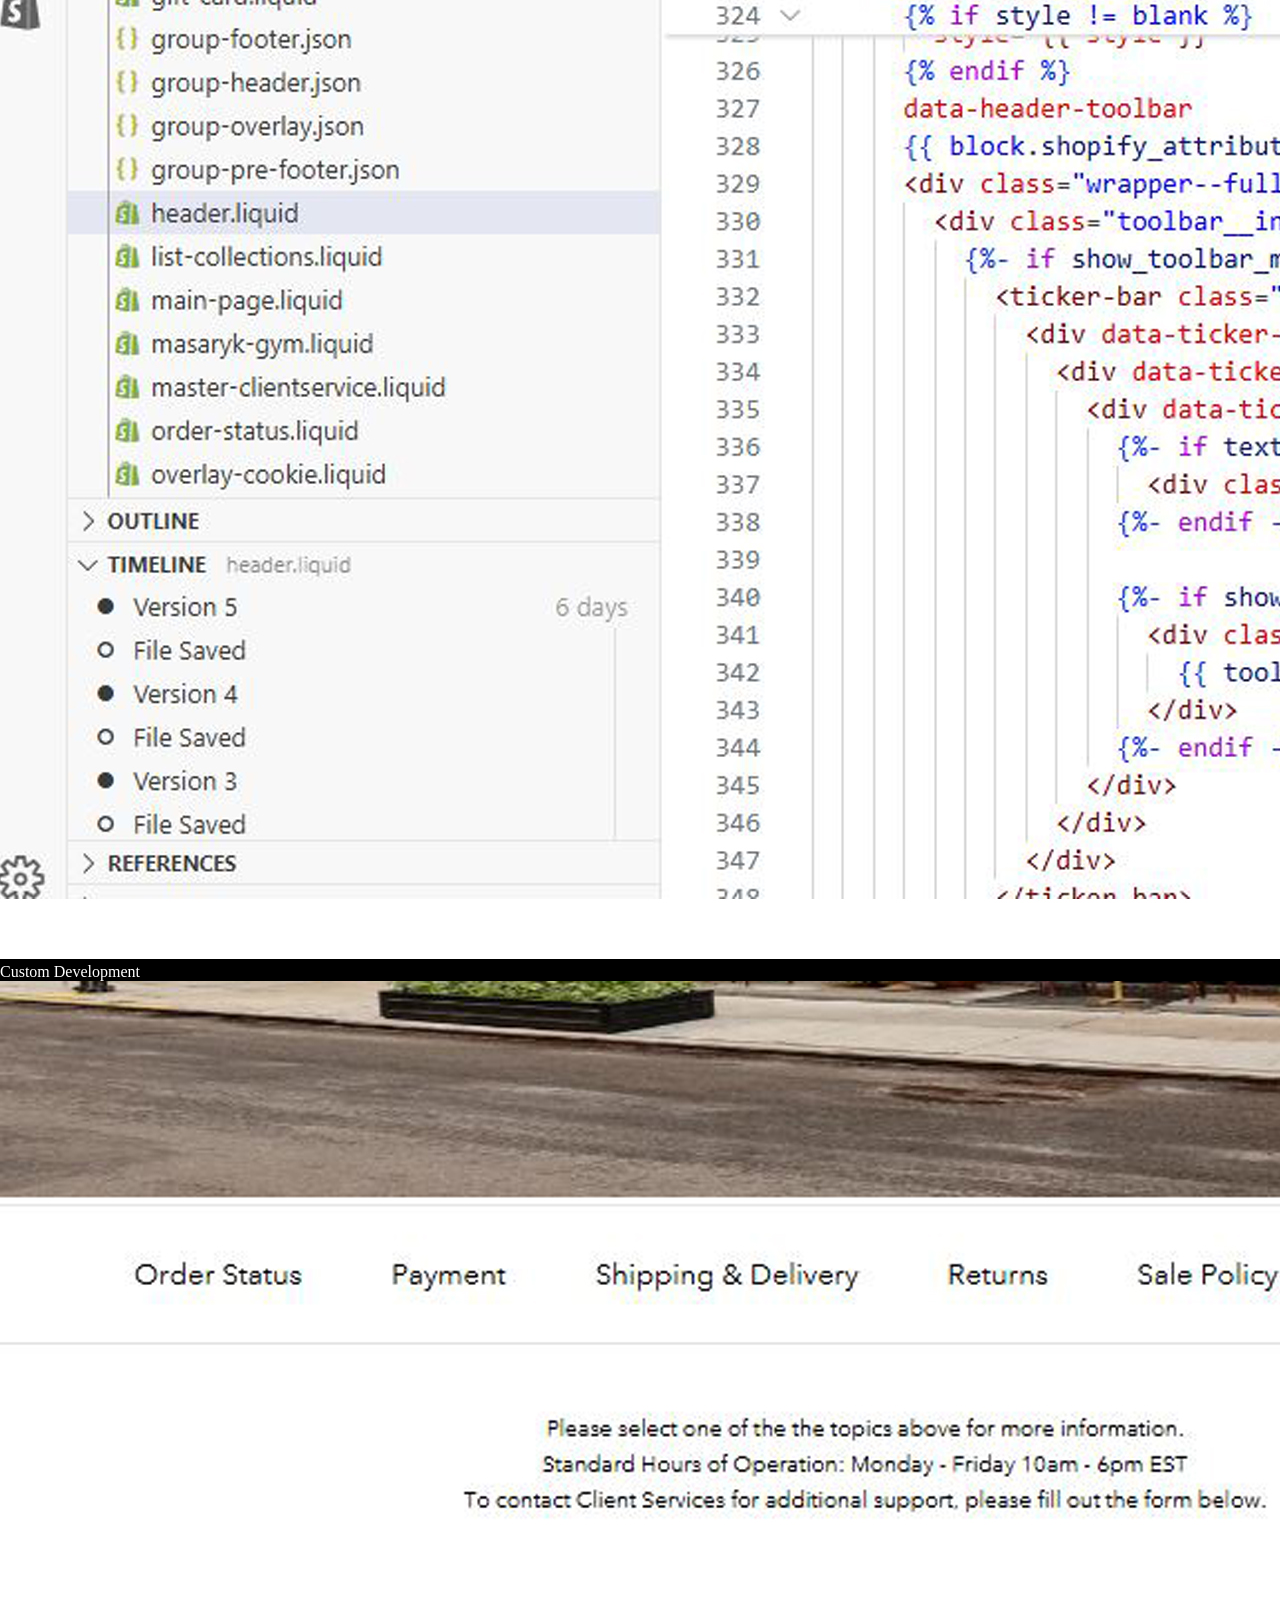
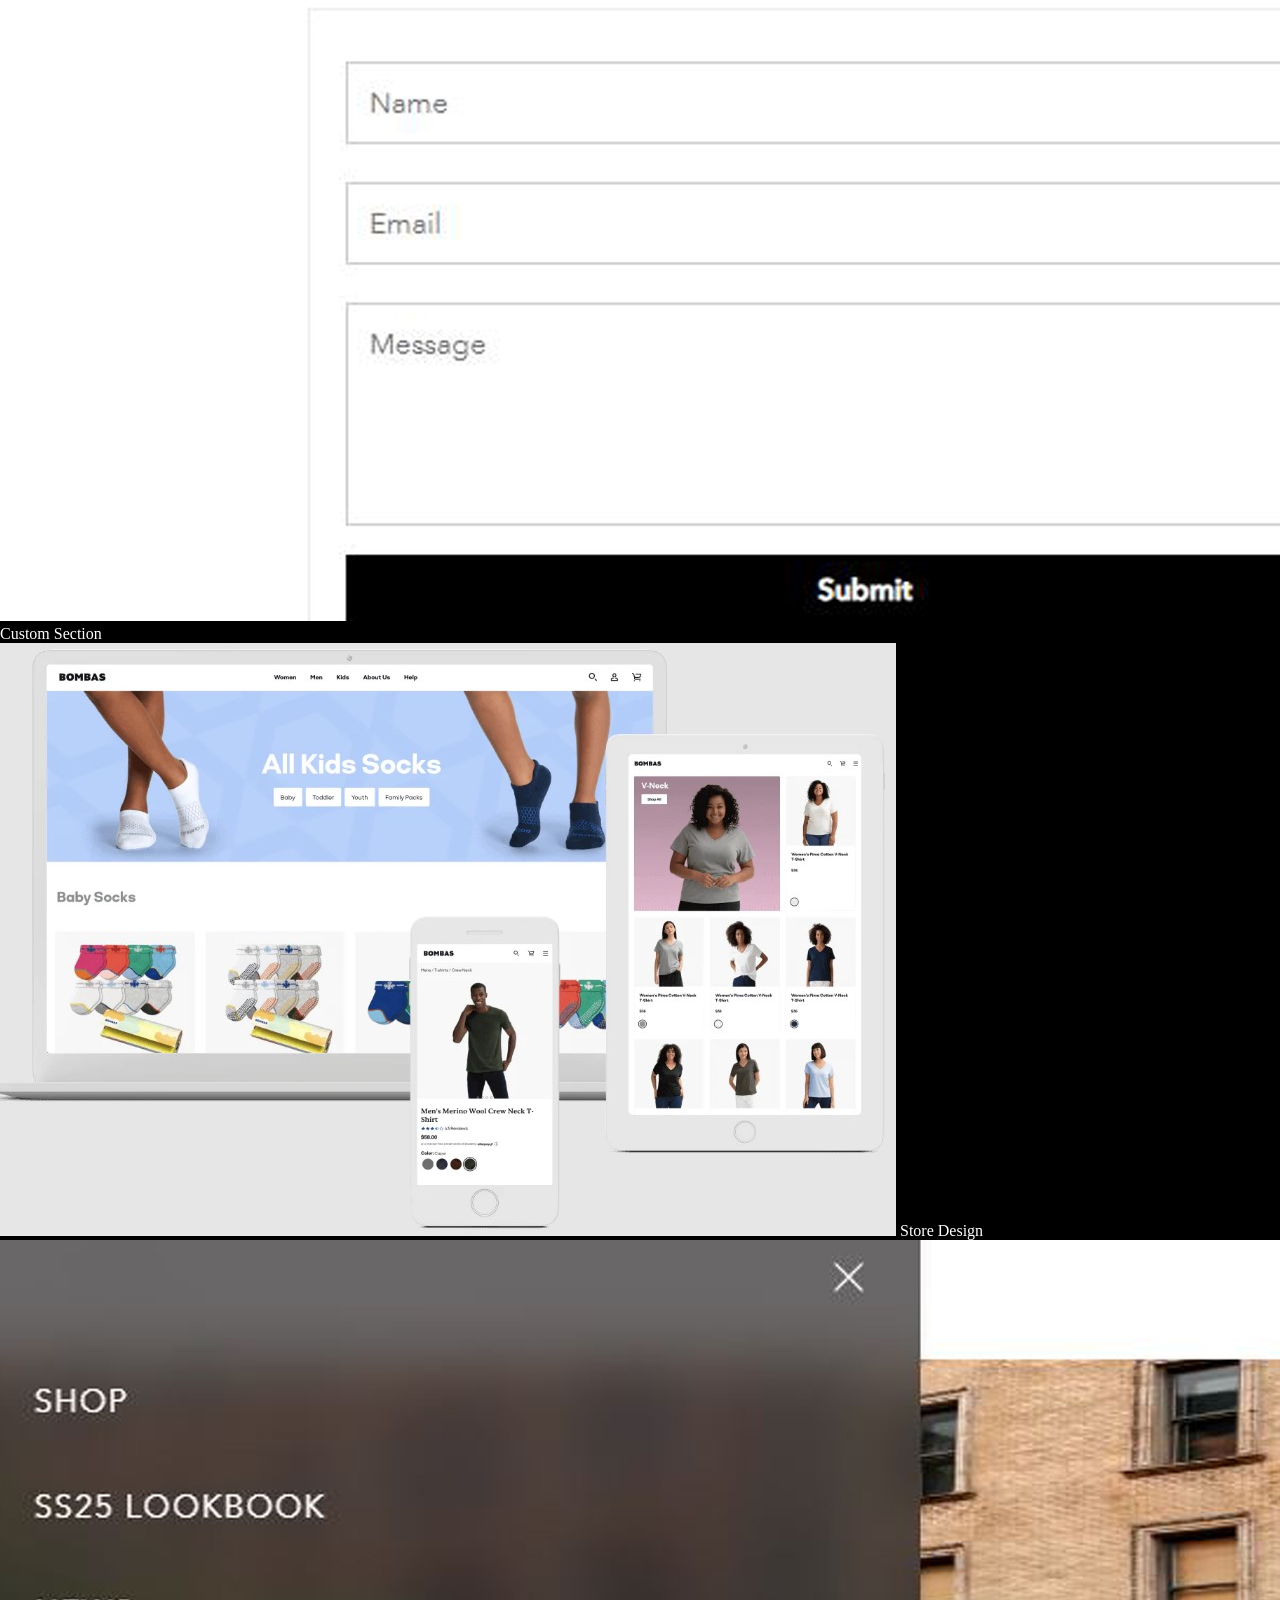
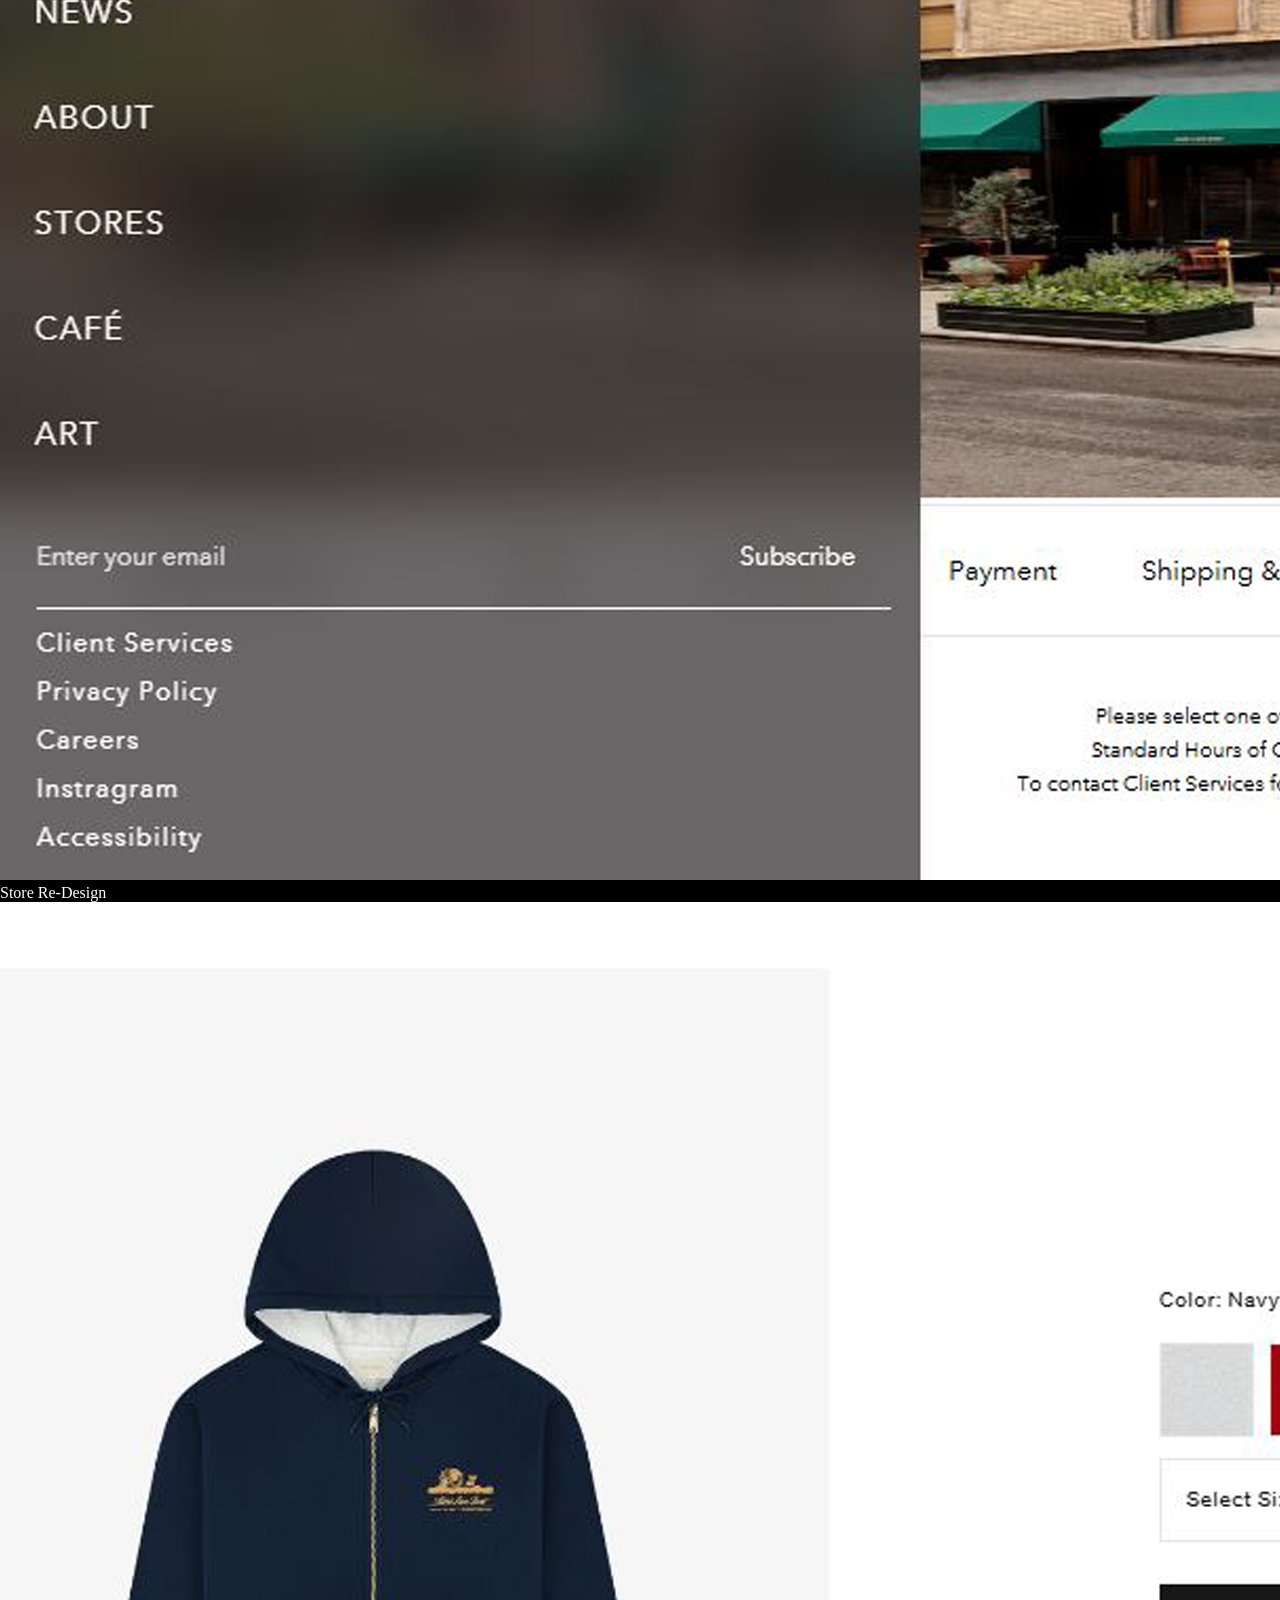
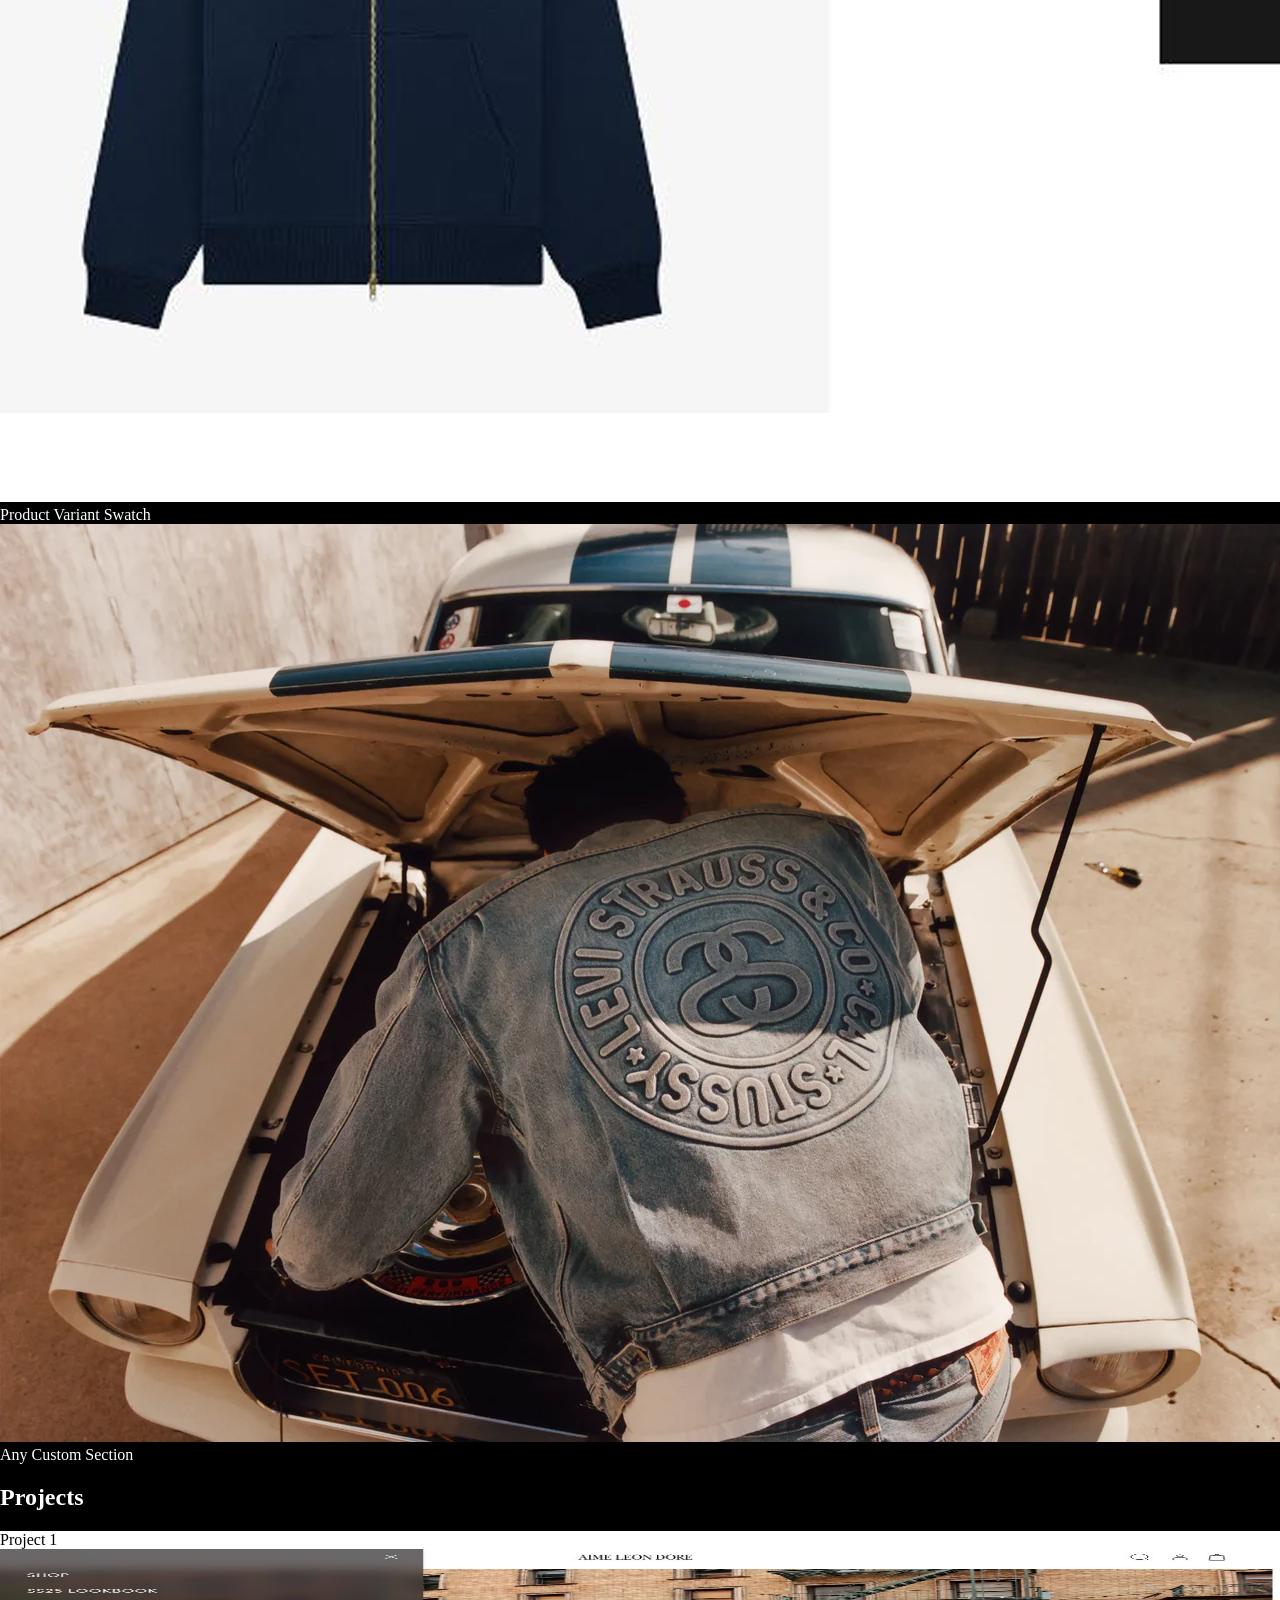
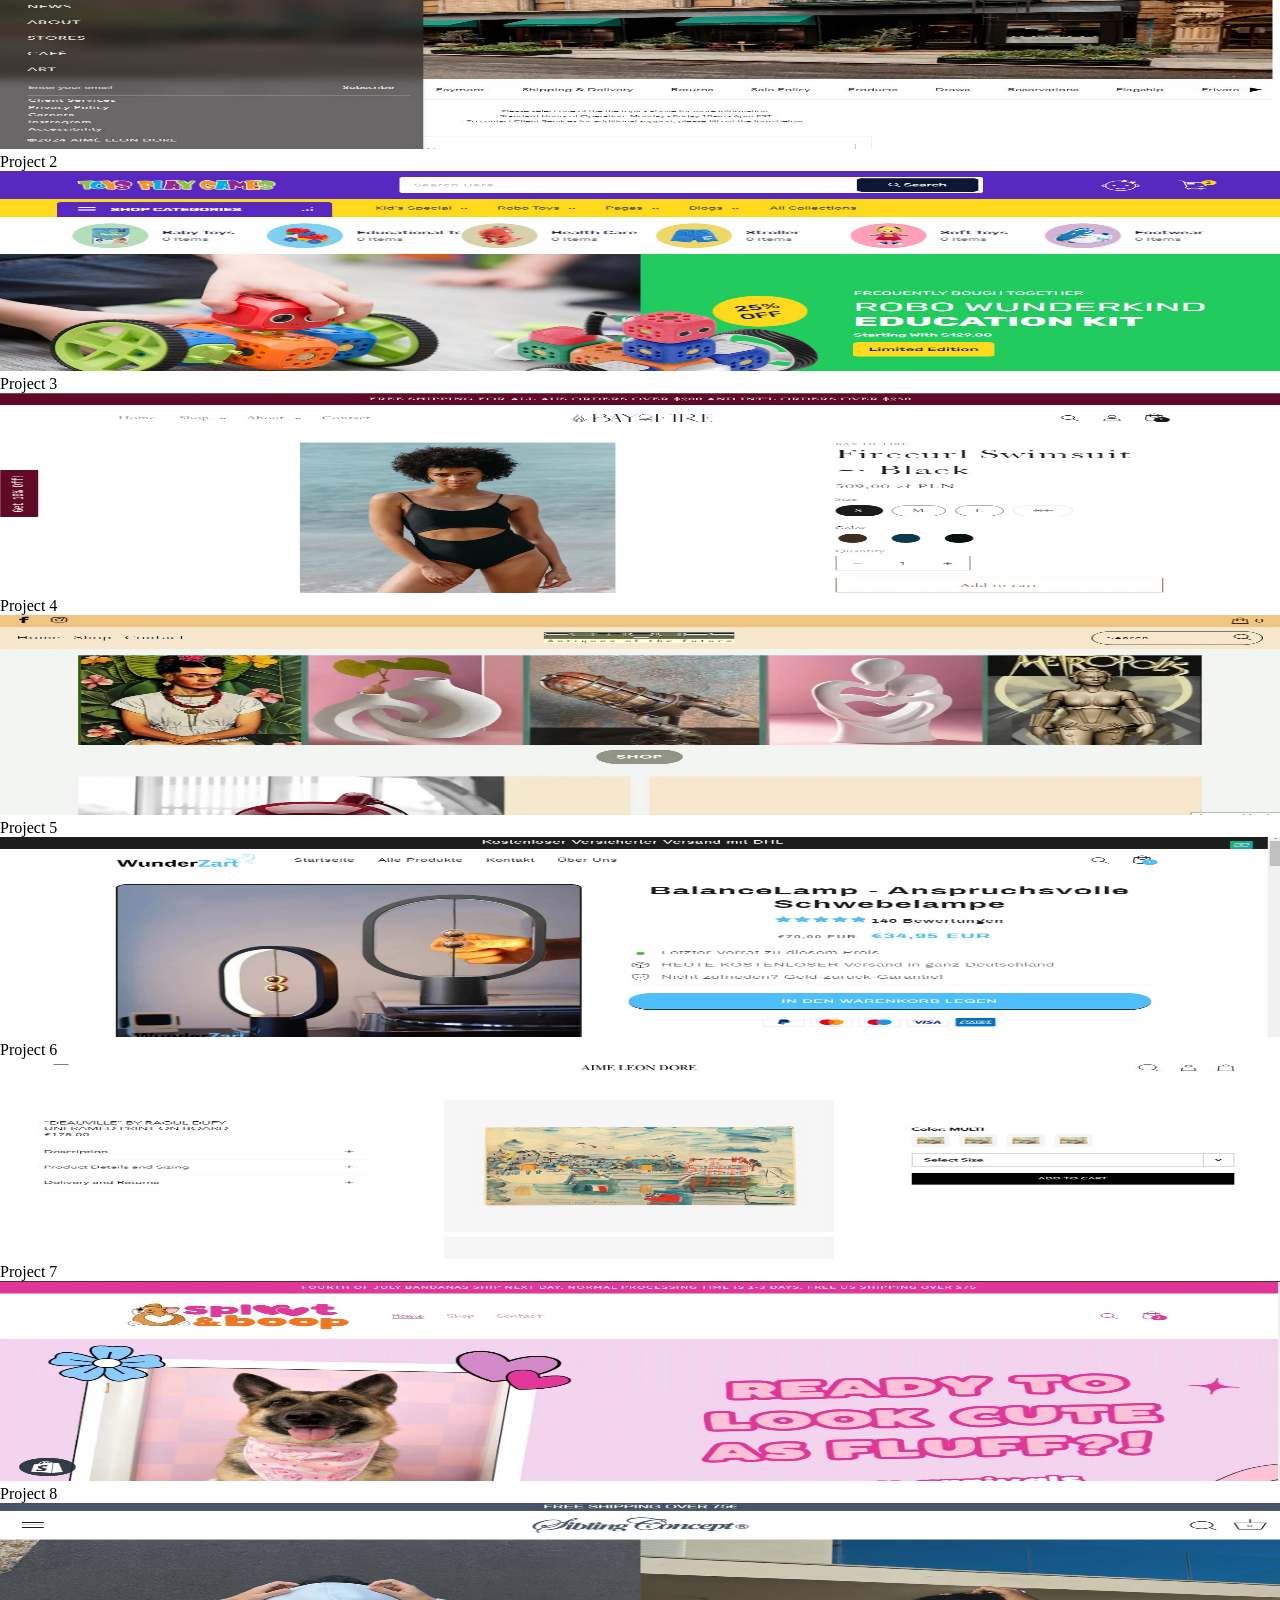
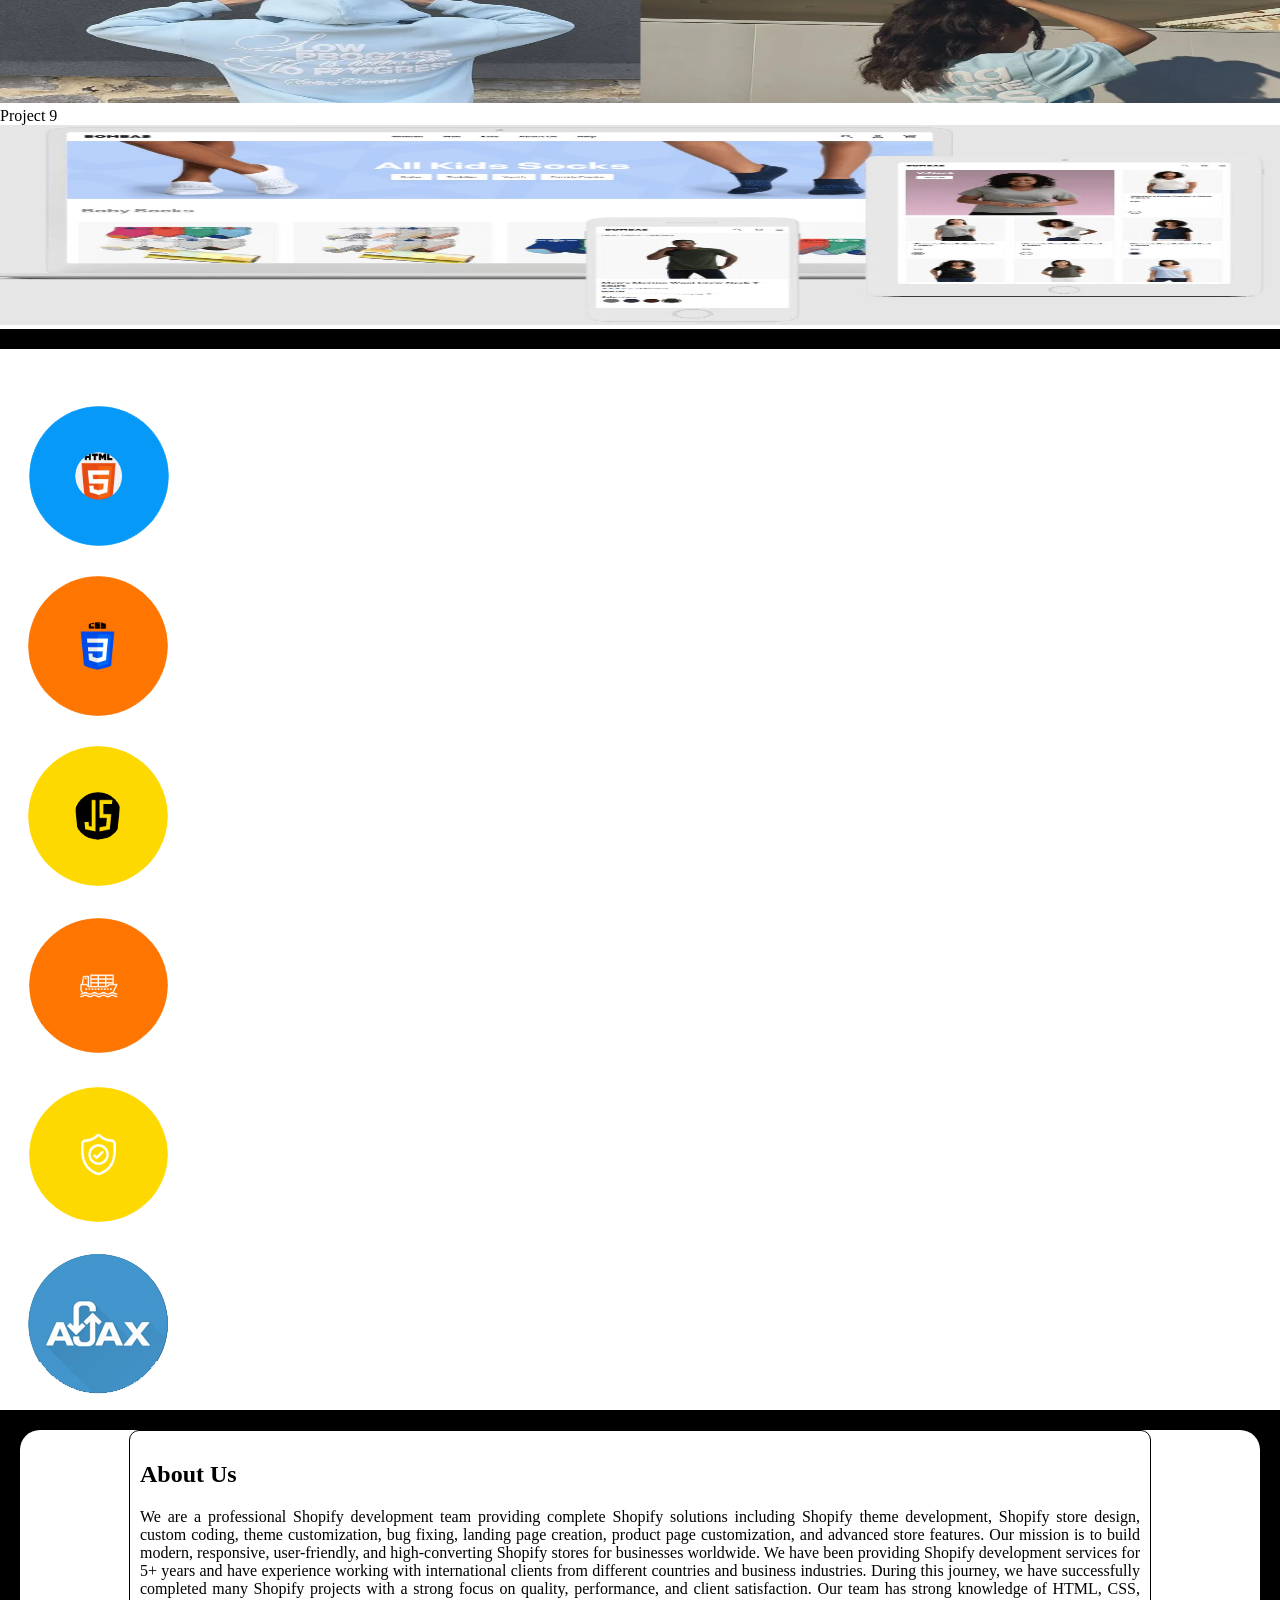
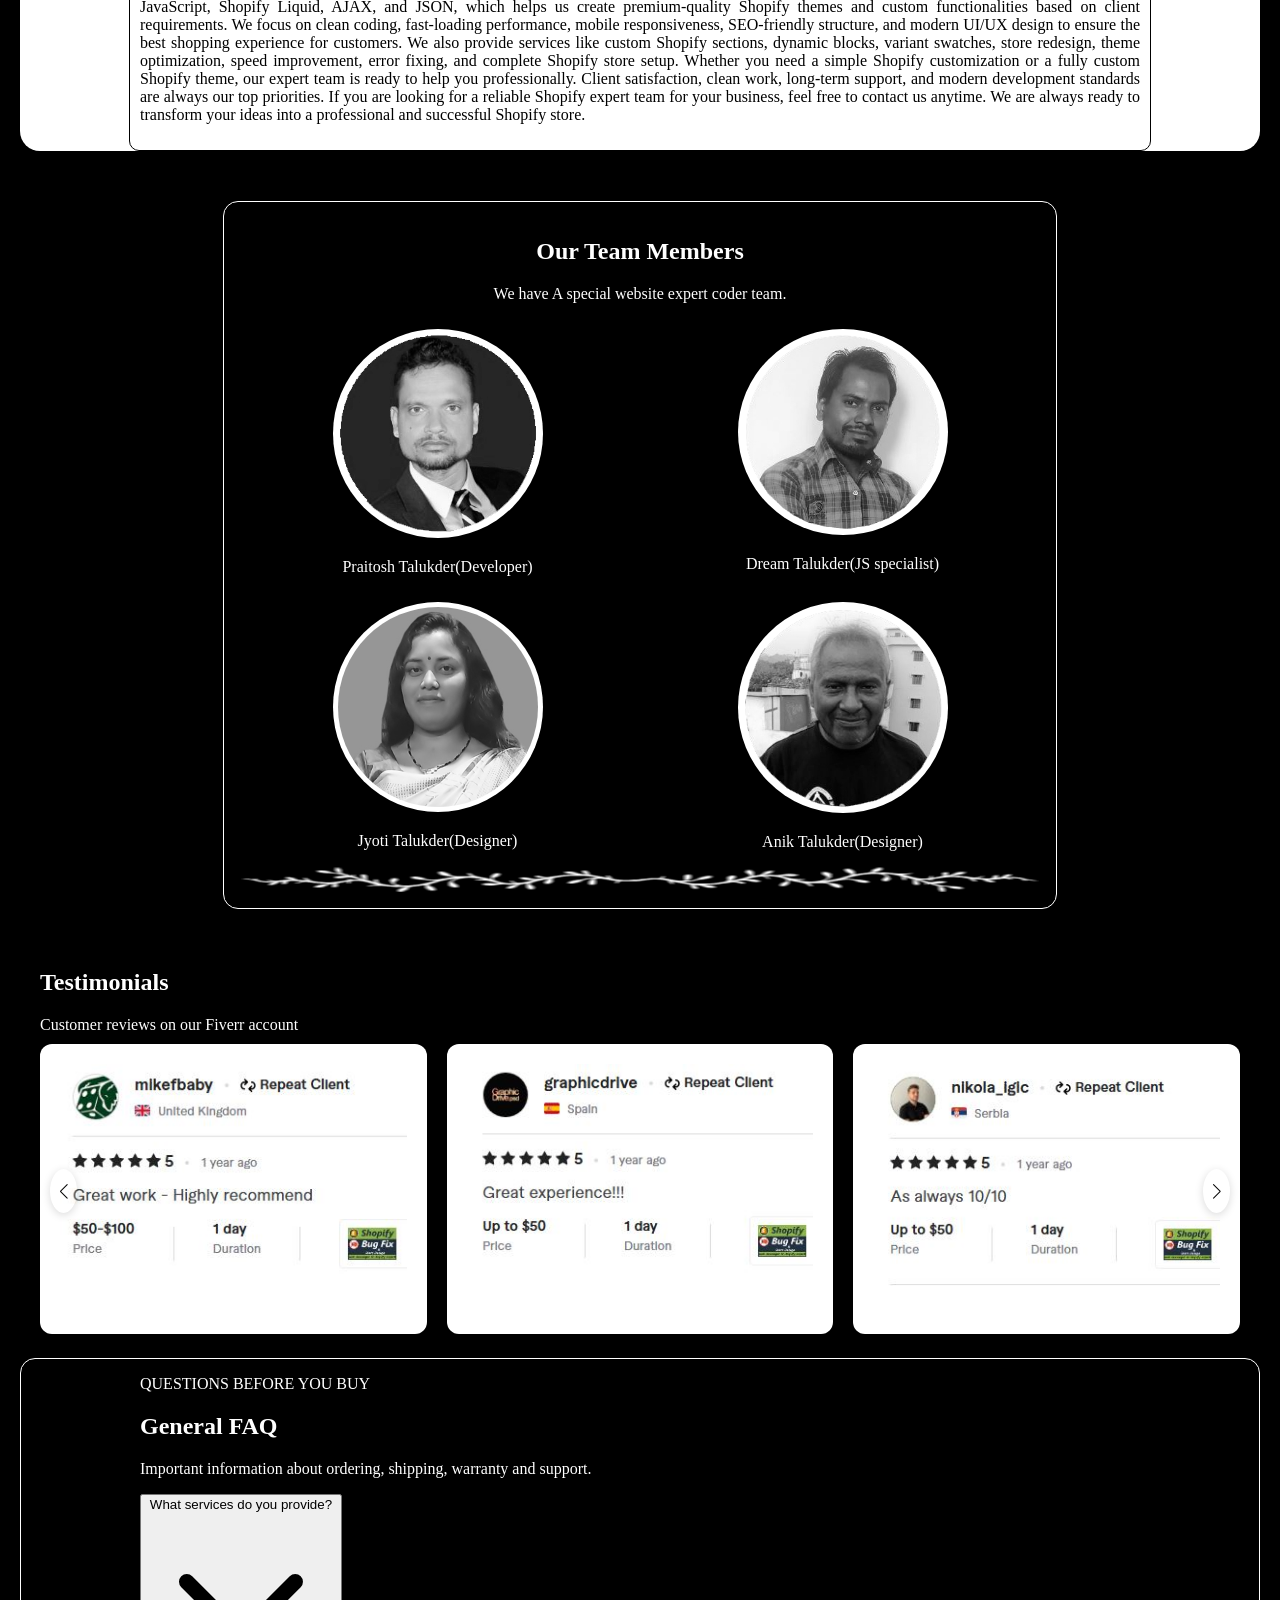
==== commit 41638664: "Update index.html" ====
--- a/index.html
+++ b/index.html
@@ -898,7 +898,7 @@
         <p>Our team is here to help you answering any question</p>
       </div>
     </div>
-    <a href="/index.html#contact" class="contact-btn">Contact Us</a>
+    <a onclick="openPopup()" class="contact-btn">Contact Us</a>
   </div>
 
 
--- a/style.css
+++ b/style.css
@@ -127,6 +127,9 @@
   color: #fff;
   opacity: 1 !important;
 }
+.contact_emamil{
+  font-size: 12px;
+}
 /*==========Step-2: This code for Header section end==========*/
 
 
@@ -204,7 +207,330 @@
 
 
 
-/*==========Step-4: This code for project section Start==========*/
+
+/*==========Step-4: This code for collection slider Section Start==========*/
+.editorial-collections {
+  padding: 80px 20px;
+  overflow: hidden;
+  color:#ffffff;
+  border-bottom: 1px solid #5e5b5b;
+}
+
+.editorial-wrapper {
+  display: grid;
+  grid-template-columns: 240px 1fr;
+  gap: 32px;
+  align-items: center;
+}
+
+/* LEFT CONTENT */
+
+.editorial-left {
+  display: flex;
+  flex-direction: column;
+  justify-content: center;
+}
+
+.editorial-subtitle {
+  font-size: 13px;
+  letter-spacing: 2px;
+  text-transform: uppercase;
+  margin-bottom: 10px;
+  font-weight: 500;
+}
+
+.editorial-title {
+  font-size: 54px;
+  line-height: 1.1;
+  margin-bottom: 18px;
+  font-family: serif;
+}
+
+.editorial-text {
+  font-size: 14px;
+  color: #ffffff;
+  line-height: 1.5;
+  margin-bottom: 18px;
+}
+
+.editorial-button {
+  display: inline-flex;
+  width: fit-content;
+  padding: 12px 28px;
+  background: #ffffff;
+  color: #000000;
+  text-decoration: none;
+  font-size: 12px;
+  text-transform: uppercase;
+  border-radius: 5px;
+  font-weight: 500;
+}
+
+.editorial-button:hover {
+  text-decoration: underline;
+}
+
+/* SLIDER */
+
+.editorial-slider-wrapper {
+  position: relative;
+  width: 100%;
+}
+
+.editorial-grid {
+  display: flex;
+  gap: 20px;
+  overflow-x: auto;
+  scroll-behavior: smooth;
+  scroll-snap-type: x mandatory;
+
+  scrollbar-width: none;
+  -webkit-overflow-scrolling: touch;
+
+  padding: 0 60px;
+}
+
+.editorial-grid::-webkit-scrollbar {
+  display: none;
+}
+
+/* CARD */
+
+.editorial-card {
+  flex: 0 0 calc(33.333% - 14px);
+  min-width: calc(33.333% - 14px);
+
+  text-decoration: none;
+  scroll-snap-align: start;
+}
+
+.editorial-image {
+  width: 100%;
+  height: 420px;
+  object-fit: cover;
+  display: block;
+}
+
+.editorial-overlay {
+  margin-top: 14px;
+}
+
+.editorial-overlay h3 {
+  font-size: 18px;
+  color: #ffffff;
+  margin: 0;
+}
+
+/* BUTTONS */
+
+.editorial-prev,
+.editorial-next {
+  position: absolute;
+  top: 50%;
+  transform: translateY(-50%);
+  z-index: 20;
+
+  width: 44px;
+  height: 44px;
+
+  border: 1px solid #000;
+  background: #fff;
+  color: #000;
+
+  cursor: pointer;
+
+  display: flex;
+  align-items: center;
+  justify-content: center;
+
+  transition: 0.2s ease;
+}
+
+.editorial-prev:hover,
+.editorial-next:hover {
+  background: #000;
+  color: #fff;
+  border: 1px solid #ffffff;
+}
+
+.editorial-prev {
+  left: 0;
+}
+
+.editorial-next {
+  right: 0;
+}
+
+/* LARGE TABLET */
+
+@media (max-width: 1300px) {
+
+  .editorial-wrapper {
+    grid-template-columns: 220px 1fr;
+    gap: 24px;
+  }
+
+  .editorial-grid {
+    padding: 0 45px;
+    gap: 16px;
+  }
+
+  .editorial-card {
+    flex: 0 0 calc(40% - 10px);
+    min-width: calc(40% - 10px);
+  }
+}
+
+/* TABLET */
+
+@media (max-width: 1100px) {
+
+  .editorial-wrapper {
+    grid-template-columns: 1fr;
+    gap: 30px;
+  }
+
+  .editorial-left {
+    align-items: flex-start;
+    padding: 0 20px;
+  }
+
+  .editorial-slider-wrapper {
+    padding: 0 10px;
+  }
+
+  .editorial-grid {
+    padding-left: 10px;
+    padding-right: 10px;
+    gap: 10px;
+  }
+
+  .editorial-card {
+    flex: 0 0 46%;
+    min-width: 46%;
+  }
+
+  .editorial-prev,
+  .editorial-next {
+    width: 42px;
+    height: 42px;
+  }
+
+  .editorial-prev {
+    left: 10px;
+  }
+
+  .editorial-next {
+    right: 10px;
+  }
+}
+
+/* MOBILE */
+
+@media (max-width: 767px) {
+
+  .editorial-collections {
+    padding: 60px 0;
+  }
+
+  .editorial-wrapper {
+    display: flex;
+    flex-direction: column;
+    gap: 24px;
+  }
+
+  .editorial-left {
+    padding: 0 20px;
+    align-items: flex-start;
+  }
+
+  .editorial-title {
+    font-size: 34px;
+  }
+
+  .editorial-grid {
+    gap: 14px;
+    padding-left: 20px;
+    padding-right: 20px;
+  }
+
+  .editorial-card {
+    flex: 0 0 82%;
+    min-width: 82%;
+  }
+
+  .editorial-image {
+    height: 380px;
+  }
+
+  .editorial-prev,
+  .editorial-next {
+    width: 38px;
+    height: 38px;
+    background: rgba(255,255,255,0.95);
+  }
+
+  .editorial-prev {
+    left: 10px;
+  }
+
+  .editorial-next {
+    right: 10px;
+  }
+}
+
+
+/* this code for cllection preview password text */
+.editorial-image-wrapper {
+  position: relative;
+}
+
+.editorial-middle-text {
+  position: absolute;
+  /* top: 50%;
+  left: 50%;
+  transform: translate(-50%, -50%); */
+  bottom: 0;
+  width: 100%;
+
+  background: rgba(0,0,0,0.7);
+  color: #fff;
+
+  /* padding: 10px 18px; */
+  padding: 10px 5px;
+  font-size: 14px;
+  letter-spacing: 1px;
+
+  /* border-radius: 4px; */
+
+  /* text-align: center; */
+  text-align: left;
+}
+/*==========Step-4: This code for collection slider Section End==========*/
+
+
+
+
+
+
+/*==========Step-5: This code for service section Start==========*/
+#services{
+  background-color: #000000;
+  color: #ffffff;
+}
+/*==========Step-5: This code for service section End==========*/
+
+
+
+
+
+
+
+
+
+
+
+/*==========Step-6: This code for project section Start==========*/
 #projects h2{
   color: #ffffff;
 }
@@ -218,14 +544,14 @@
   min-height: 200px;
   width: 100%;
 }
-/*==========Step-4: This code for project section End==========*/
-
-
-
-
-
-
-/*==========Step-5: This code for Coding knowledge section Start==========*/
+/*==========Step-6: This code for project section End==========*/
+
+
+
+
+
+
+/*==========Step-7: This code for Coding knowledge section Start==========*/
 #coding_knowledge{
   background-color: #ffffff;
 }
@@ -245,26 +571,17 @@
     padding-left: 16px;
     padding-right: 16px;
 }
-/*==========Step-5: This code for Coding knowledge section End==========*/
-
-
-
-
-
-
-/*==========Step-6: This code for service section Start==========*/
-#services{
-  background-color: #000000;
-  color: #ffffff;
-}
-/*==========Step-6: This code for service section End==========*/
-
-
-
-
-
-
-/*==========Step-7: This code for About Us section Start==========*/
+/*==========Step-7: This code for Coding knowledge section End==========*/
+
+
+
+
+
+
+
+
+
+/*==========Step-8: This code for About Us section Start==========*/
 .about_div_maxwidth{
   max-width: 1000px;
   margin: auto;
@@ -284,12 +601,12 @@
 #about p{
   text-align: justify;
 }
-/*==========Step-7: This code for About Us section End==========*/
-
-
-
-
-/*==========Step-8: This code for Team Member section Start==========*/
+/*==========Step-8: This code for About Us section End==========*/
+
+
+
+
+/*==========Step-9: This code for Team Member section Start==========*/
 .team_member{
 max-width: 800px;
 margin: auto;
@@ -367,14 +684,14 @@
   min-width: 100%;
 }
 /* Section Devider code end */
-/*==========Step-8: This code for Team Member section End==========*/
-
-
-
-
-
-
-/*==========Step-9: This code for Customer Review/Testimonials section Start==========*/
+/*==========Step-9: This code for Team Member section End==========*/
+
+
+
+
+
+
+/*==========Step-10: This code for Customer Review/Testimonials section Start==========*/
 #testimonials{
   padding-bottom: 20px;
   color: #ffffff;
@@ -491,15 +808,15 @@
 .client_details{
   color: #ffffff;
 }
-/*==========Step-9: This code for Customer Review/Testimonials section End==========*/
-
-
-
-
-
-
-
-/*==========Step-10: This code for FAQ section Start==========*/
+/*==========Step-10: This code for Customer Review/Testimonials section End==========*/
+
+
+
+
+
+
+
+/*==========Step-11: This code for FAQ section Start==========*/
 #faq{
   color: #ffffff;
   border: 1px solid #ffffff;
@@ -599,28 +916,28 @@
     font-size: 12px;
   }
 }
-/*==========Step-10: This code for FAQ section End==========*/
-
-
-
-
-
-
-
-/*==========Step-11: This code for Our working video section Start==========*/
+/*==========Step-11: This code for FAQ section End==========*/
+
+
+
+
+
+
+
+/*==========Step-12: This code for Our working video section Start==========*/
 #videos{
   padding-left: 16px;
   padding-right: 16px;
 }
 
-/*==========Step-11: This code for Our working video section End==========*/
-
-
-
-
-
-
-/*==========Step-12: This code for Contact Us section Start==========*/
+/*==========Step-12: This code for Our working video section End==========*/
+
+
+
+
+
+
+/*==========Step-13: This code for Contact Us section Start==========*/
  #contact{
   margin: auto;
   max-width: 500px;
@@ -657,68 +974,78 @@
   font-size: 10px;
 }
 }
-/*==========Step-12: This code for Contact Us section End==========*/
-
-
-
-
-
-
-
-/*==========Step-13: This code for Follow Us/Social Media  section Start==========*/
+/*==========Step-13: This code for Contact Us section End==========*/
+
+
+
+
+
+
+
+/*==========Step-14: This code for Follow Us/Social Media  section Start==========*/
 .social-section {
     text-align: center;
-    padding: 40px 20px;
-    background: #f9f9f9;
+    padding: 10px 20px;
+    /* background: #f9f9f9; */
+    /* background: url('./img/Baner15001000.jpg') center center/cover no-repeat; */
+    background: #000000;
+    border-top: 1px solid #5e5b5b;
   }
   .social-section h2 {
     margin-bottom: 20px;
     font-size: 24px;
-    color: #333;
+    color: #ffffff;
   }
   .social-links a {
-    margin: 0 10px;
+    margin: 0 5px;
     display: inline-block;
     transition: transform 0.2s ease;
   }
   .social-links a img {
-    width: 40px;
-    height: 40px;
+    width: 25px;
+    height: 25px;
     border-radius: 50%;
+    filter: grayscale(100%);
+    border: 2px solid #ffffff;
+    transition: filter 0.3s ease;
   }
   .social-links a:hover {
     transform: scale(1.1);
   }
- /*==========Step-13: This code for Follow Us/Social Media  section End==========*/
-
-
-
-
-
-/*==========Step-14: This code for Footer section Start==========*/
+
+.social-links a:hover img {
+    filter: grayscale(0%);
+}
+ /*==========Step-14: This code for Follow Us/Social Media  section End==========*/
+
+
+
+
+
+/*==========Step-15: This code for Footer section Start==========*/
 .footer_part{
-  border-top: 1px solid white;
-  border-bottom: 1px solid white;
-  color: #ffffff;
-}
-/*==========Step-14: This code for Footer section End==========*/
-
-
-
-
-
-
-
-
-
-
-
-
-
-
-
-
-
-
-
-
+  border-top: 1px solid #5e5b5b;
+  border-bottom: 1px solid #5e5b5b;
+  color: #ffffff;
+}
+/*==========Step-15: This code for Footer section End==========*/
+
+
+
+
+
+
+
+
+
+
+
+
+
+
+
+
+
+
+
+
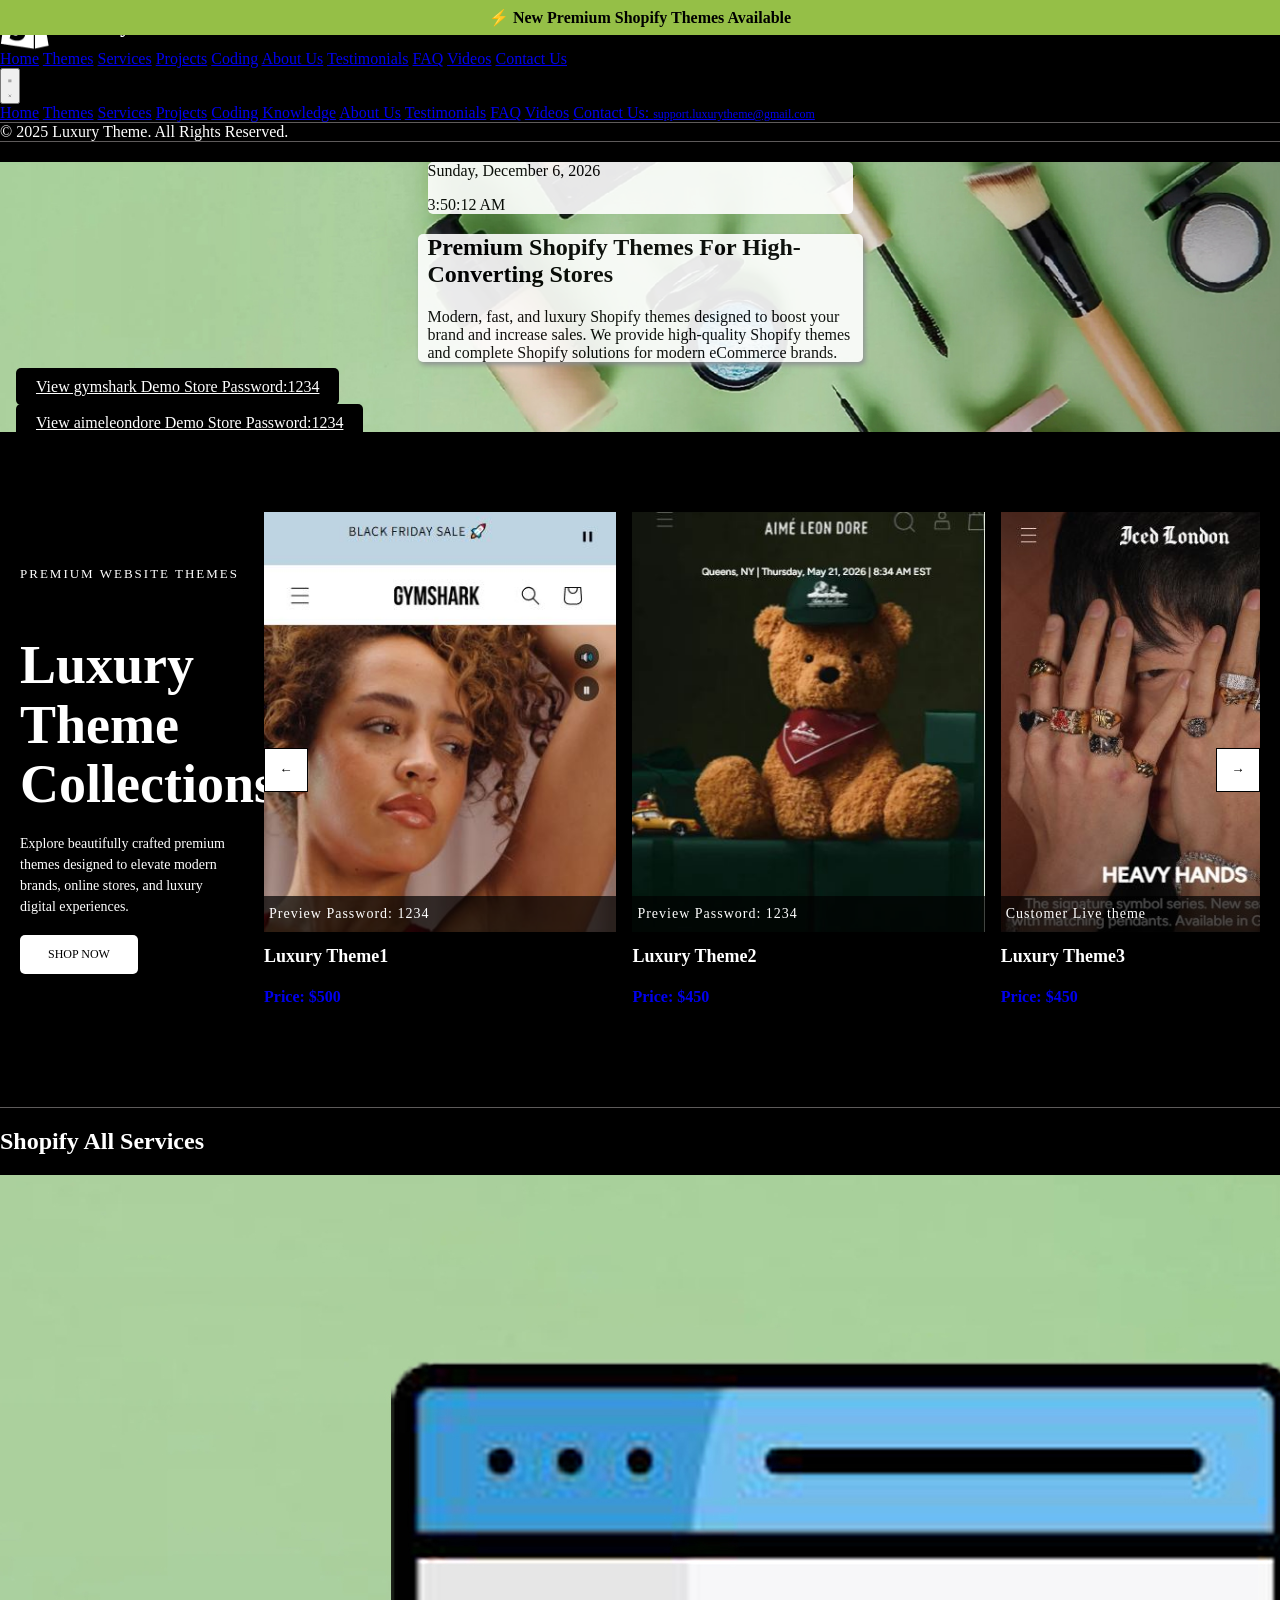
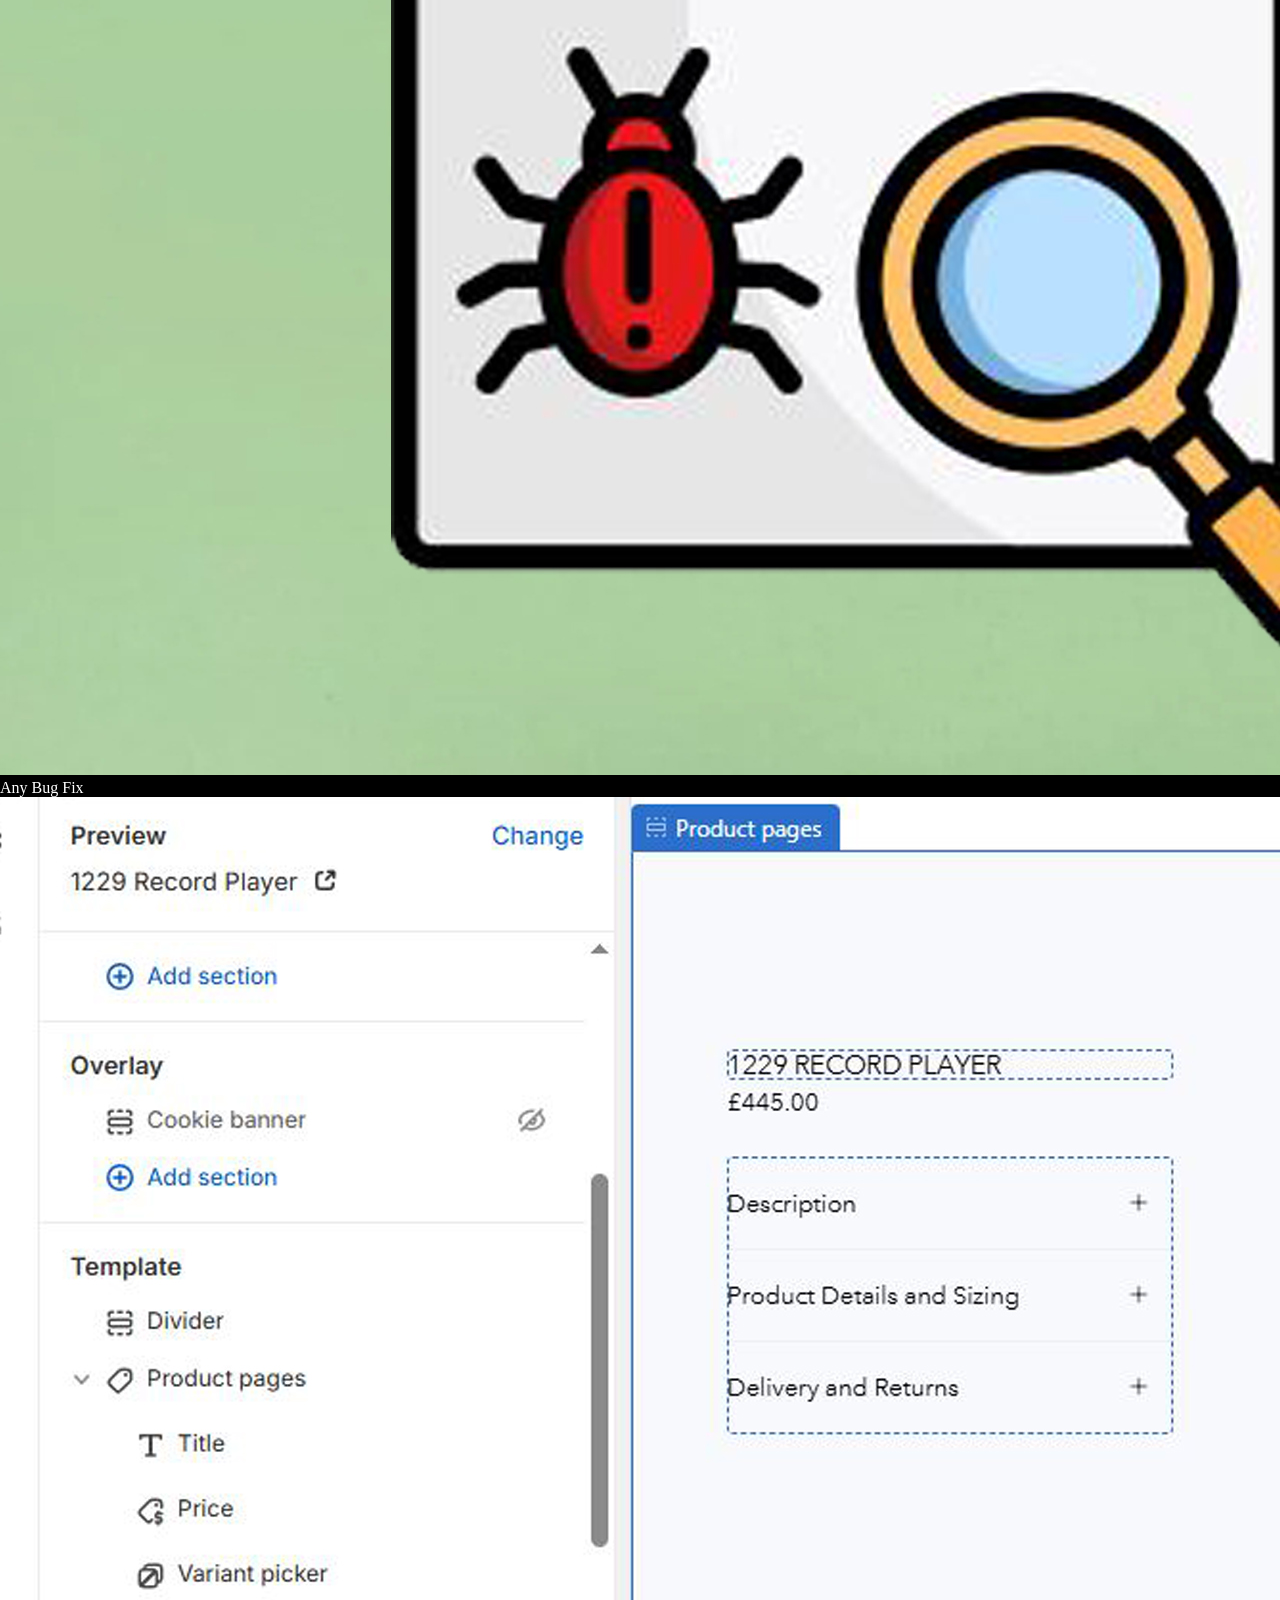
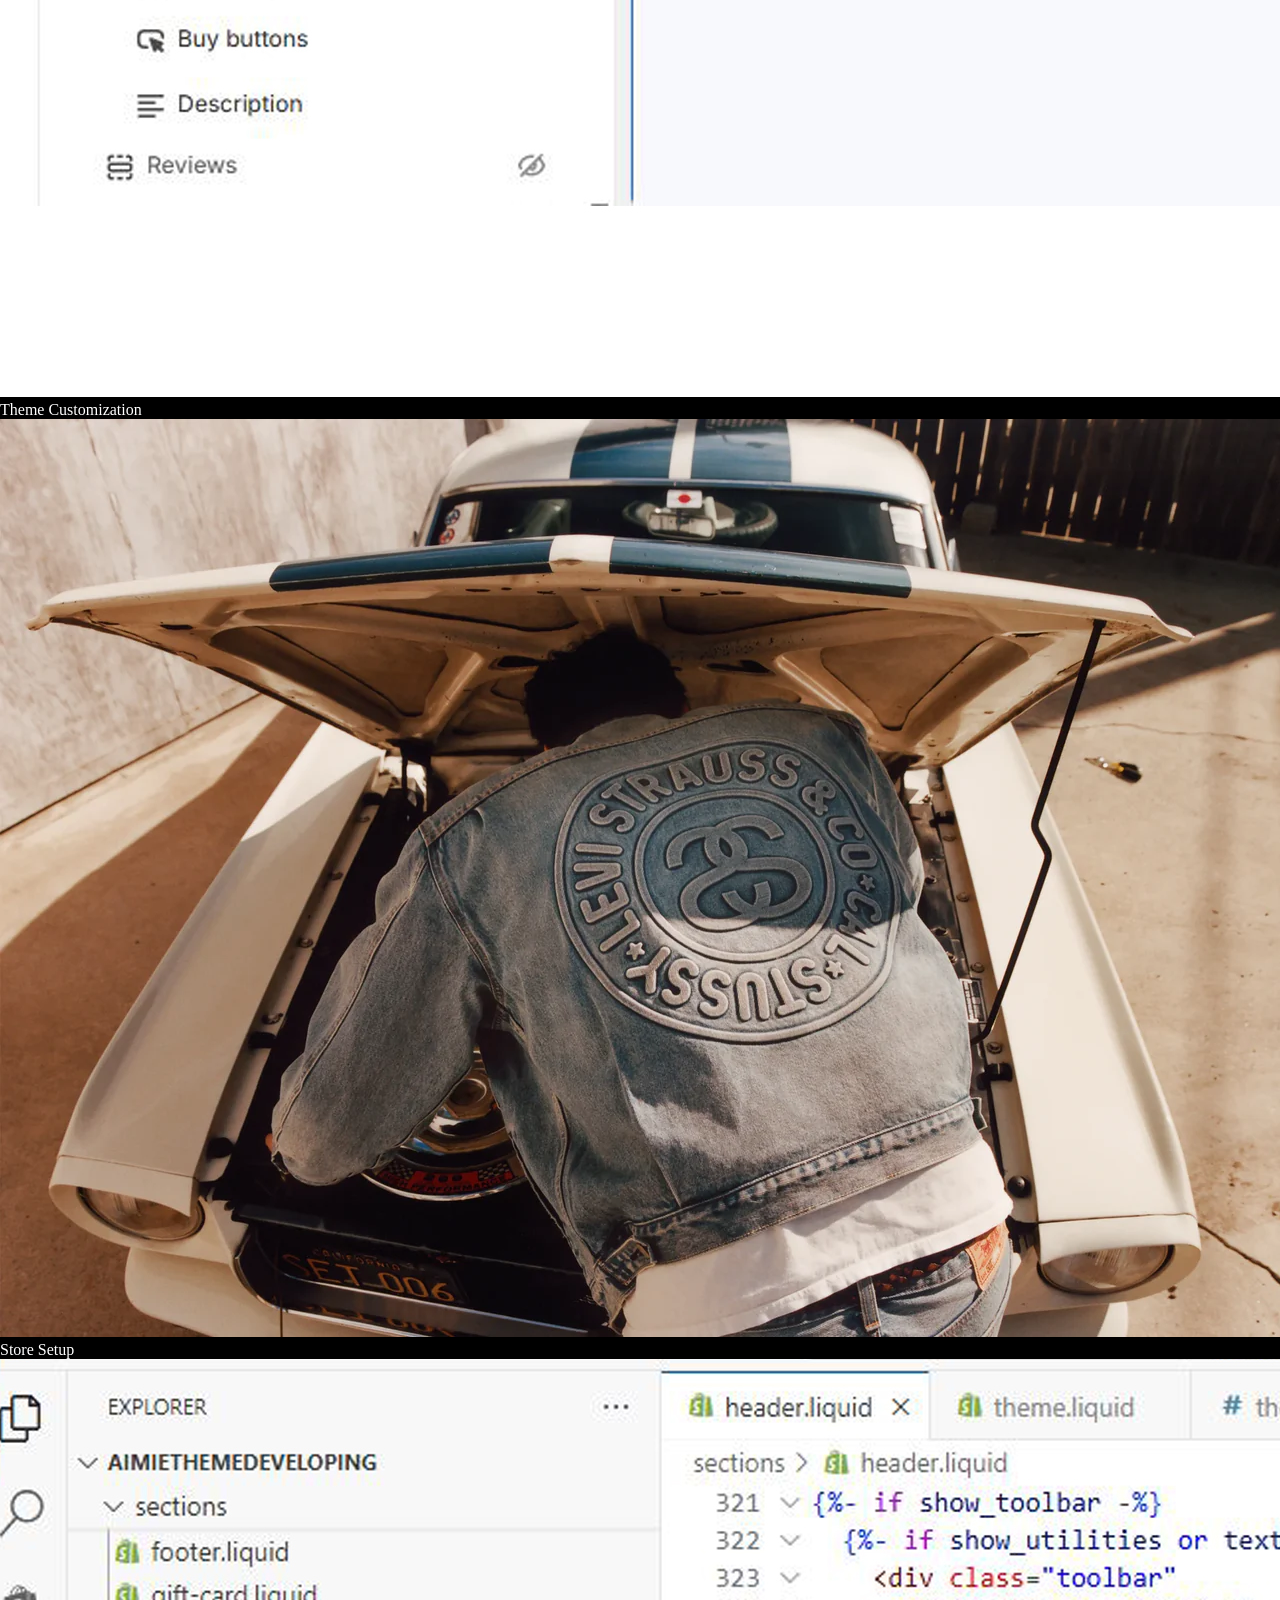
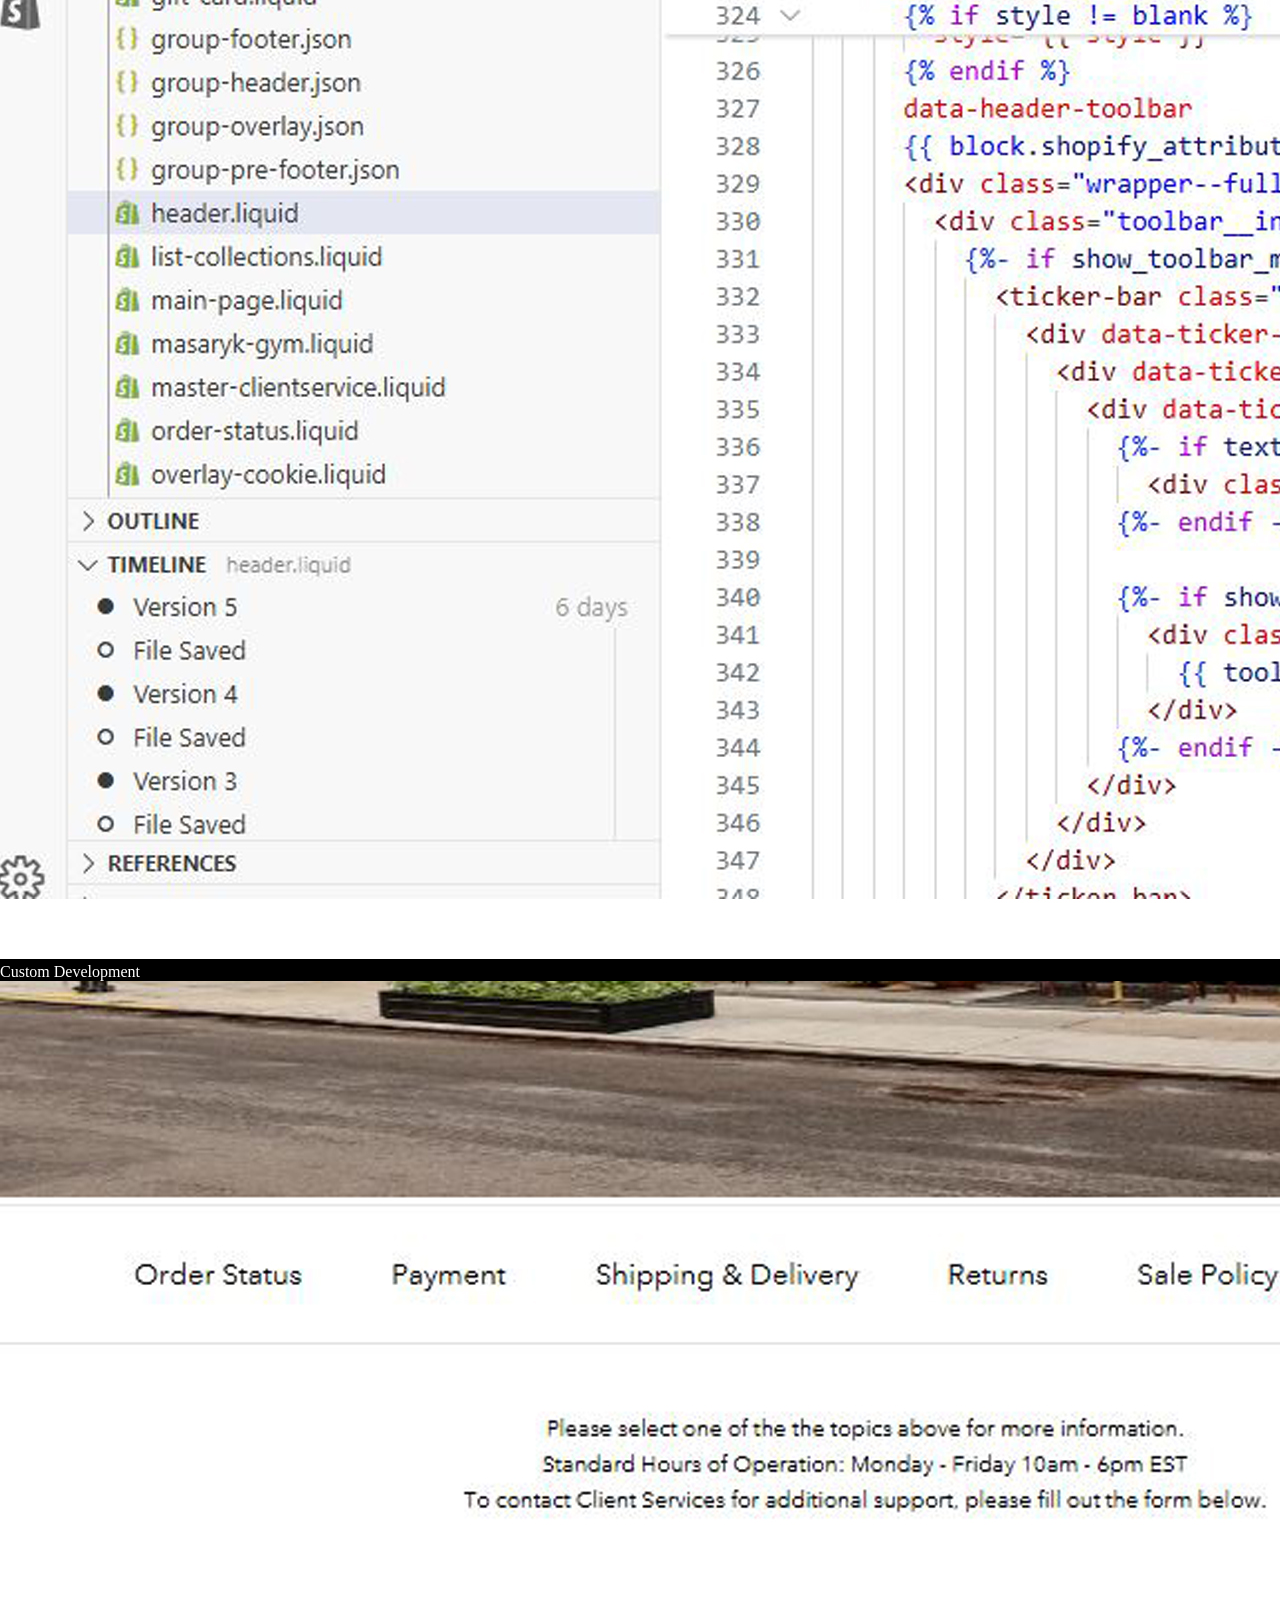
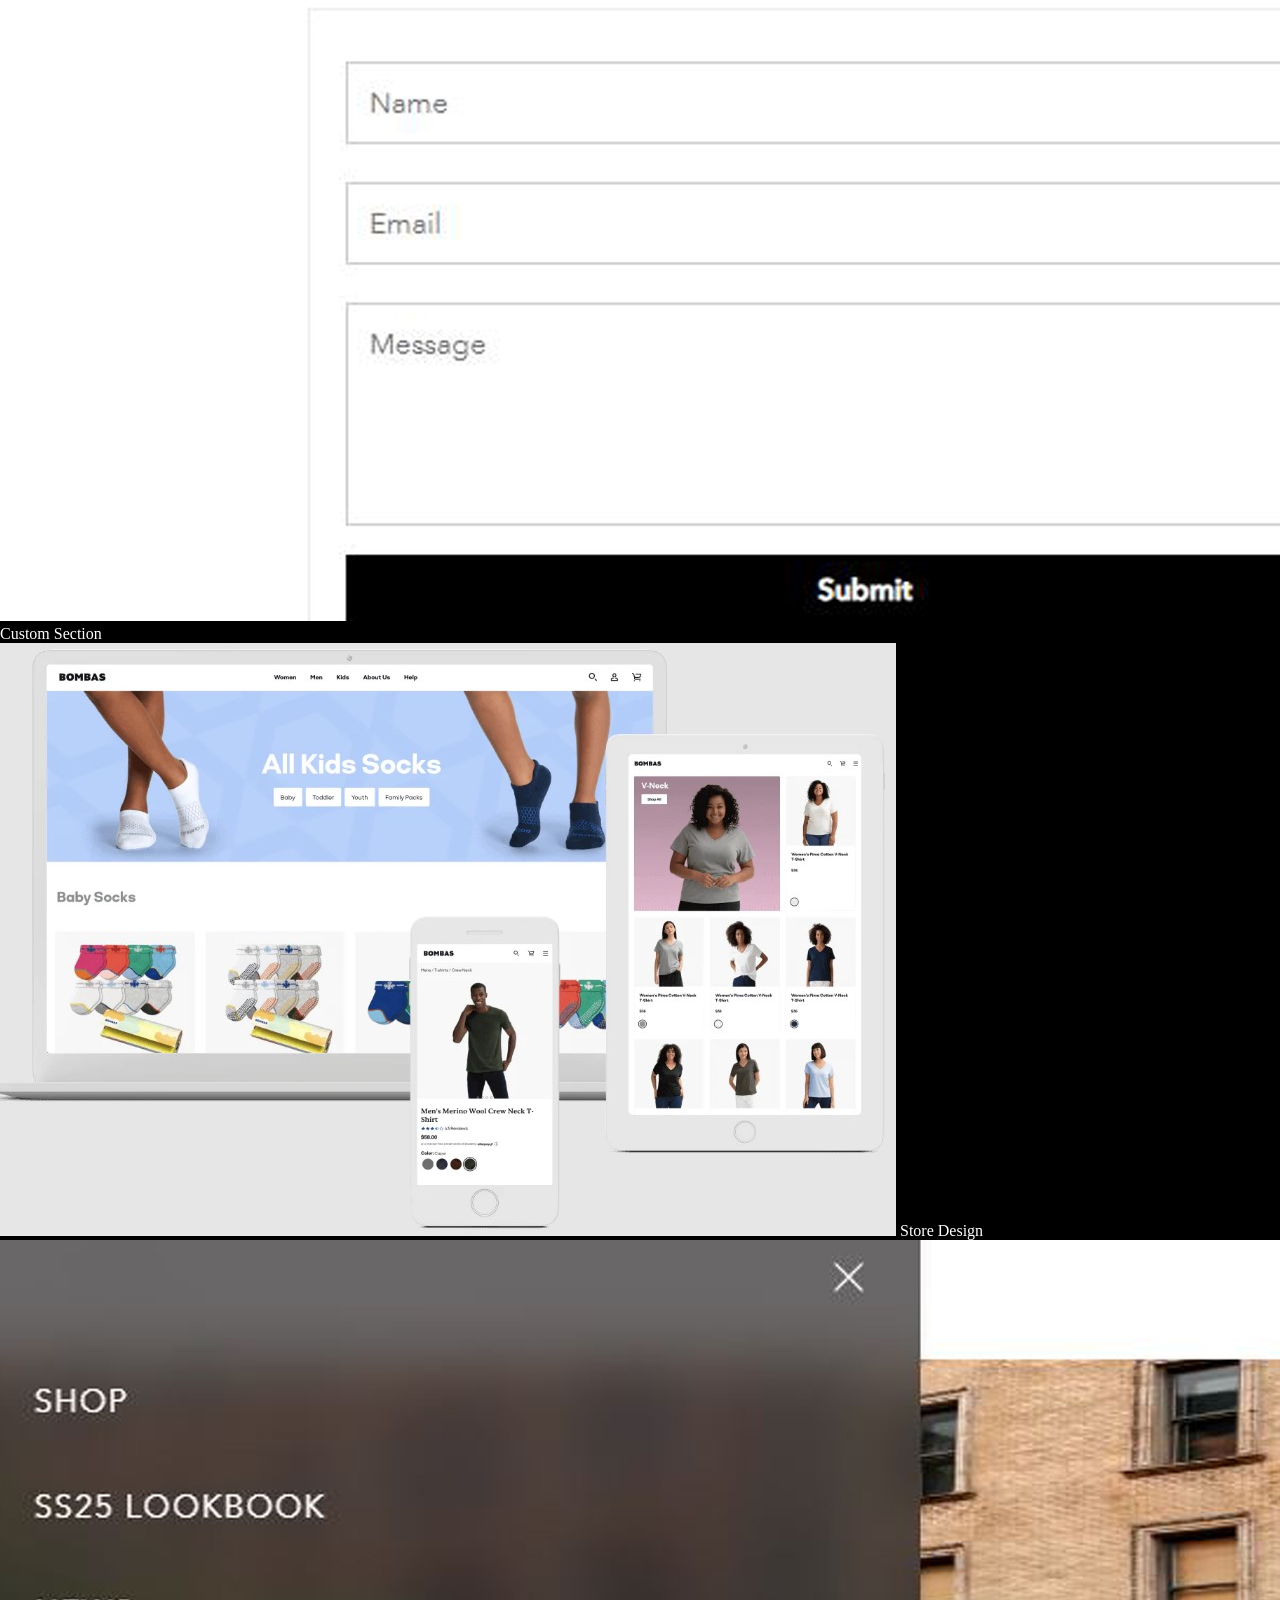
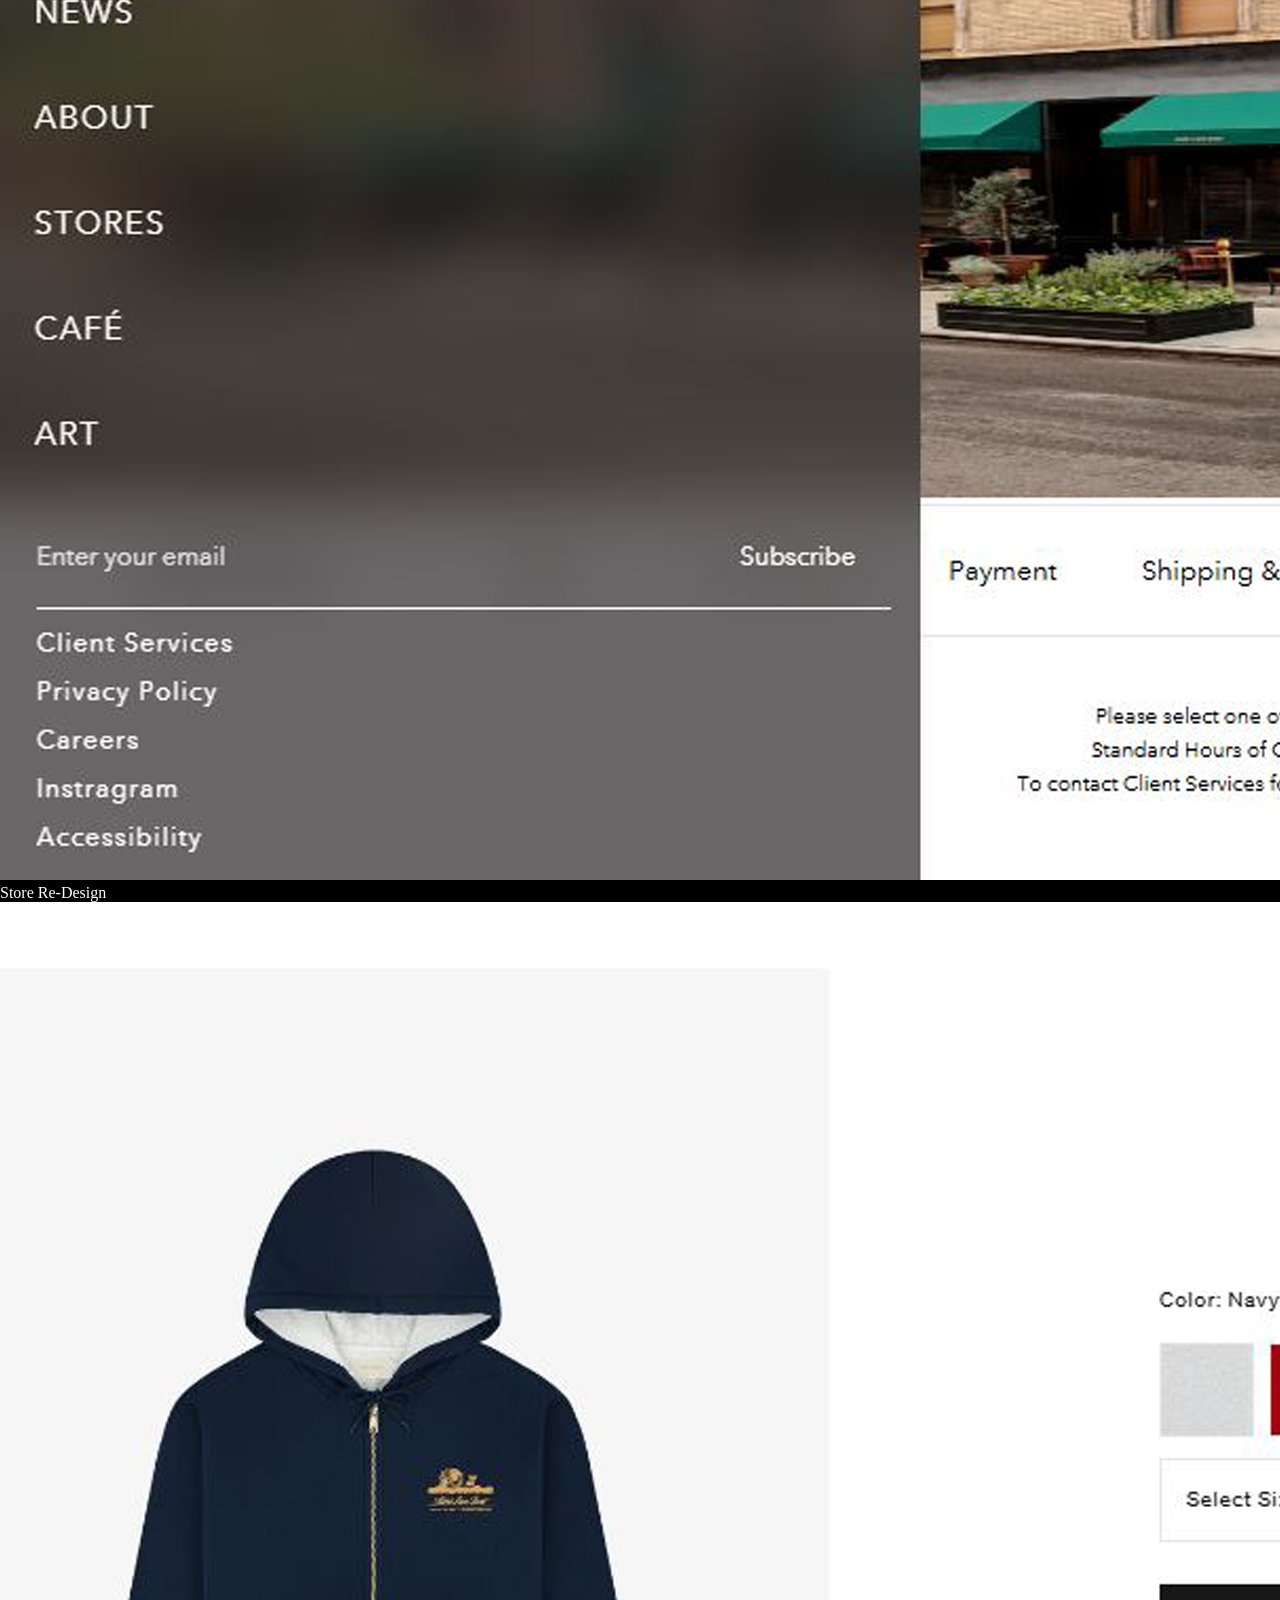
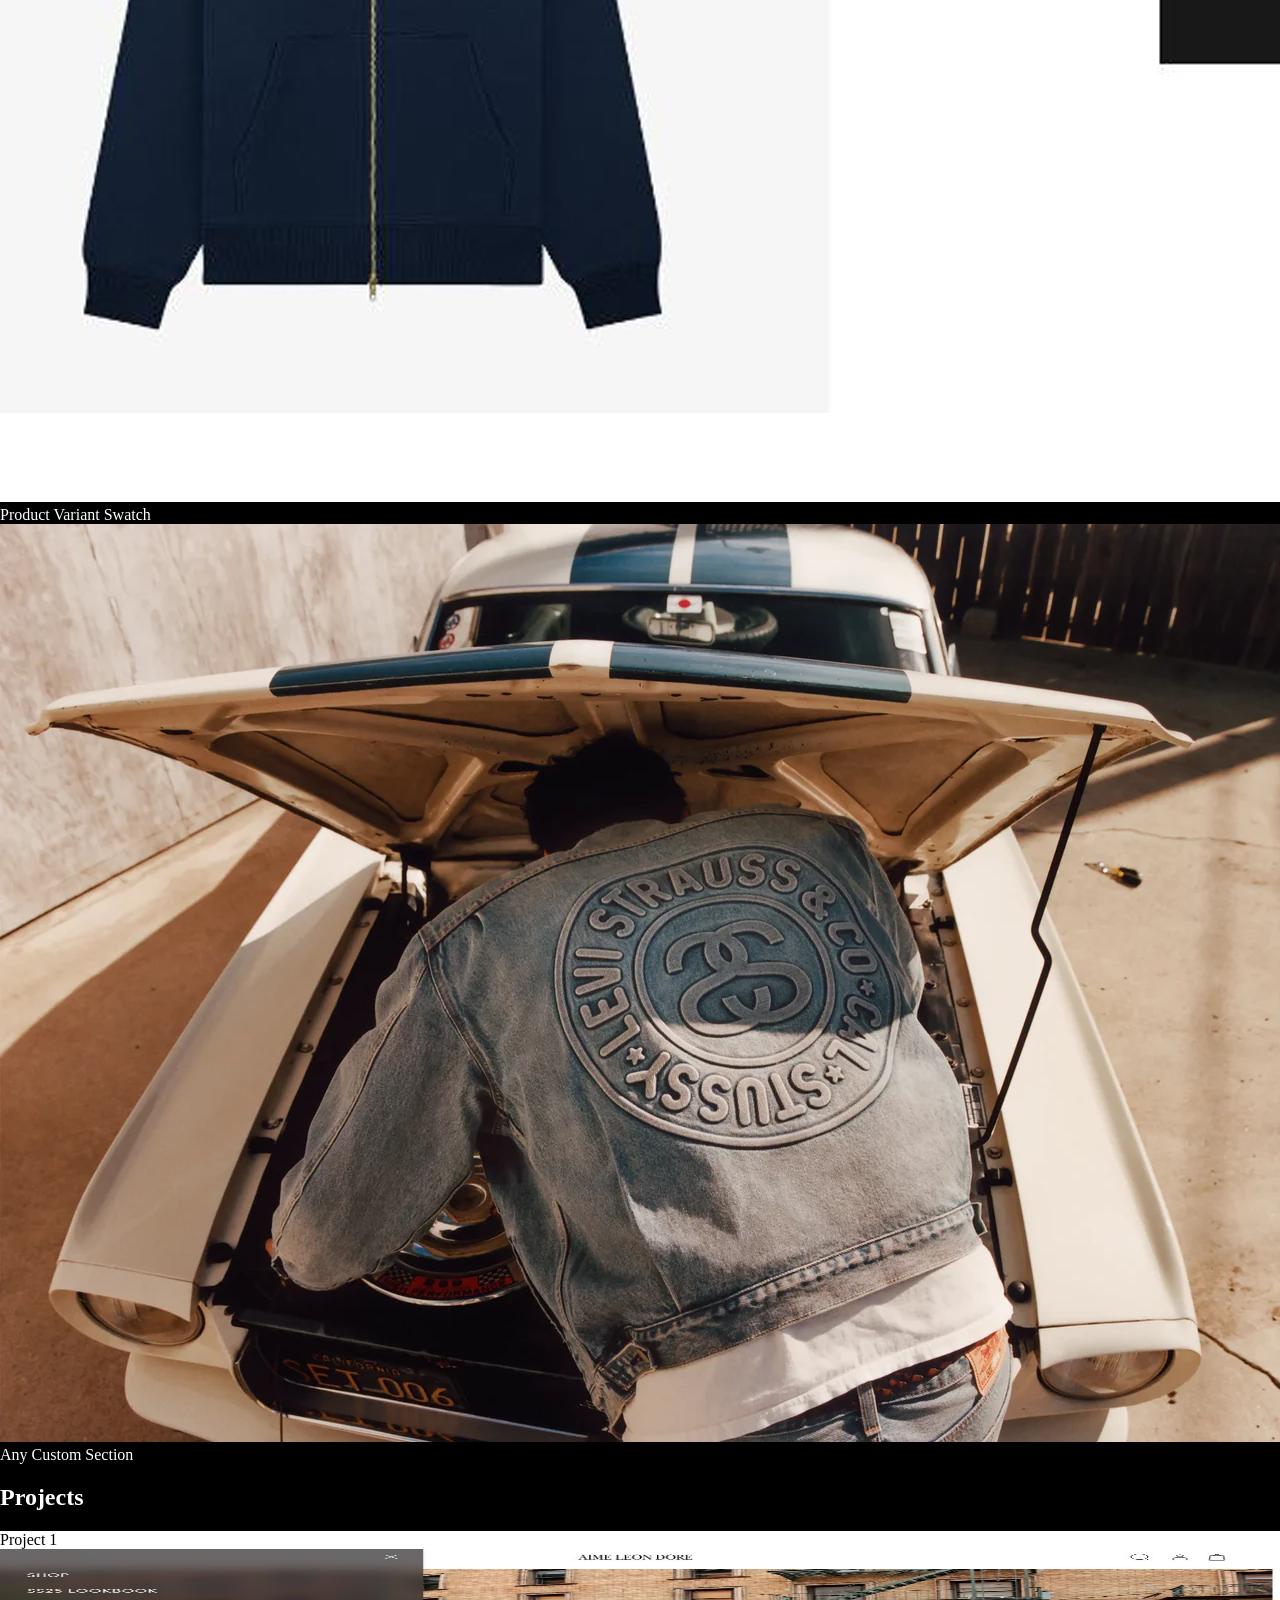
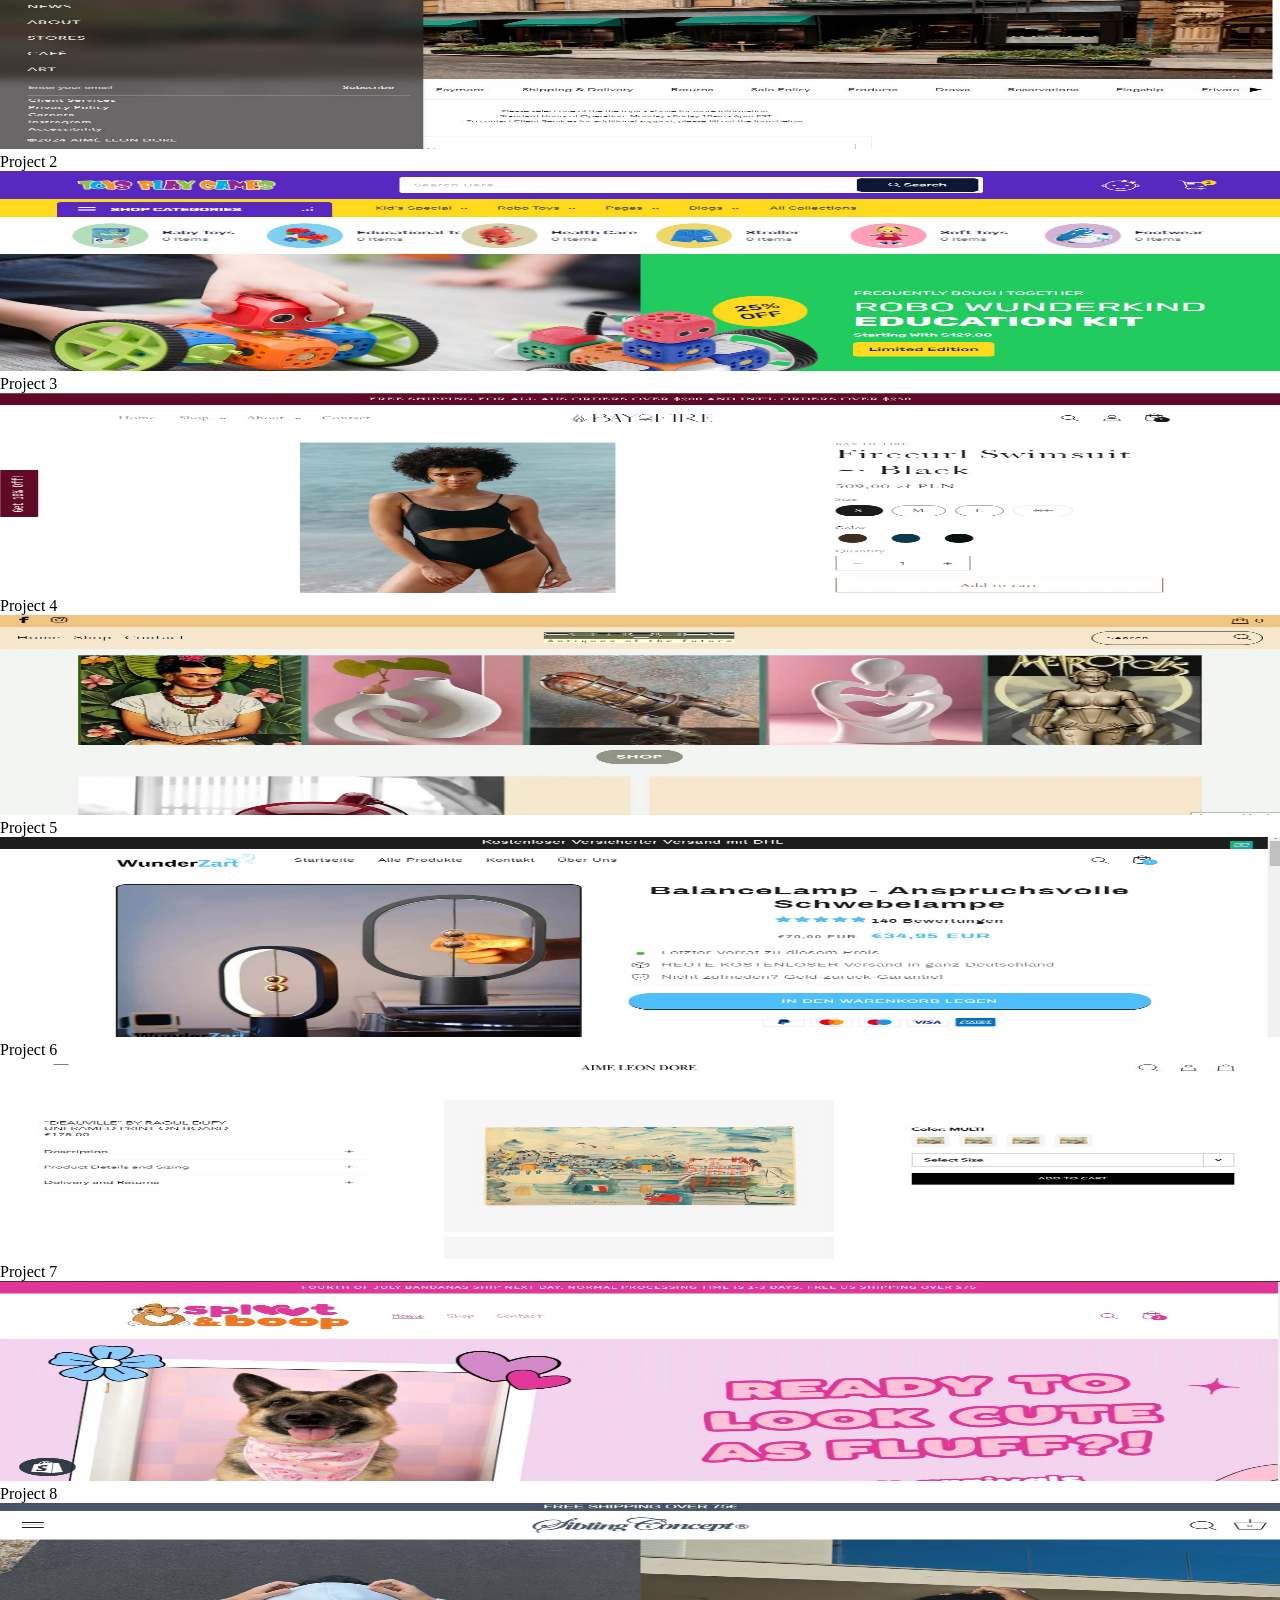
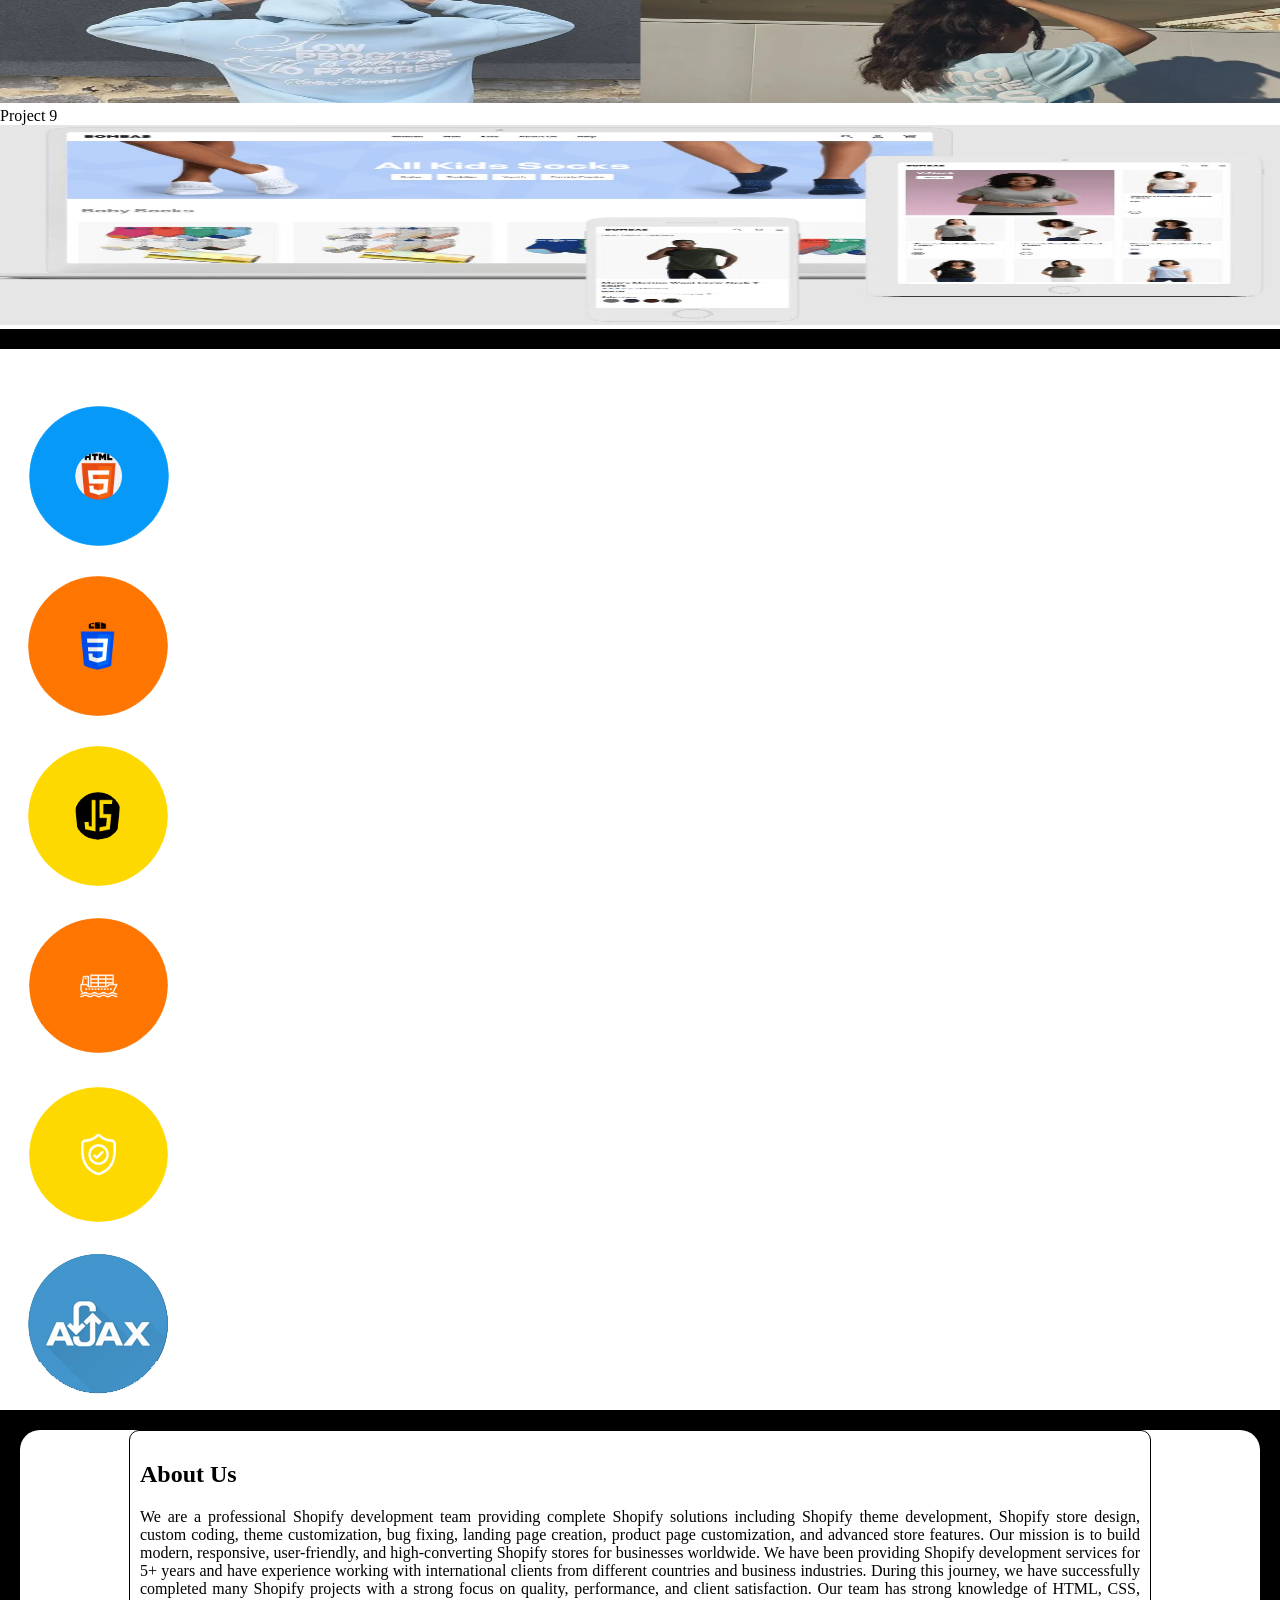
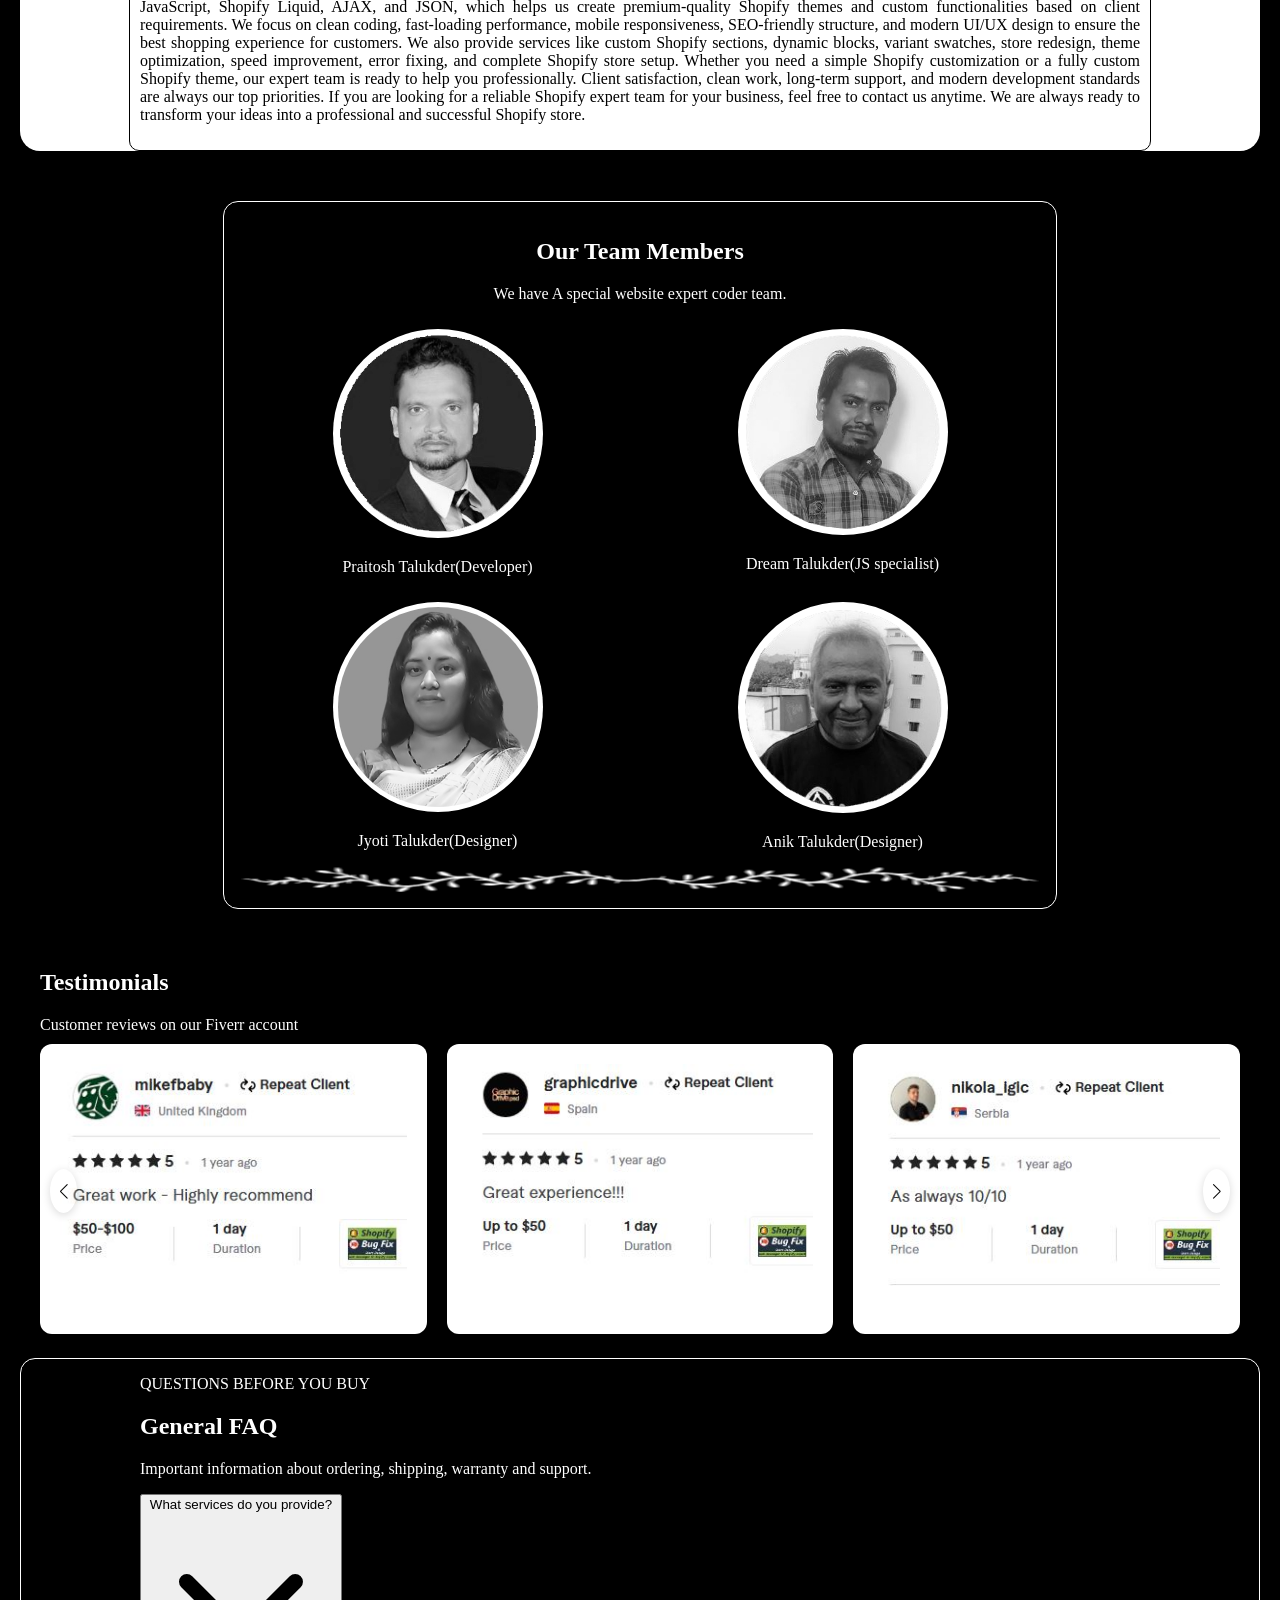
==== commit d0883403: "Update index.html" ====
--- a/index.html
+++ b/index.html
@@ -62,12 +62,12 @@
 
 
     <!-- Desktop Menu (show after 769px) -->
-    <nav class="hidden lg:flex space-x-6 menu_item">
+    <nav class="hidden lg:flex space-x-5 menu_item">
       <a href="#home" class="nav-link menu_item">Home</a>
       <a href="#themes" class="nav-link menu_item">Themes</a>
       <a href="#services" class="nav-link menu_item">Services</a>
       <a href="#projects" class="nav-link menu_item">Projects</a>
-      <a href="#coding_knowledge" class="nav-link menu_item">Coding Knowledge</a>
+      <a href="#coding_knowledge" class="nav-link menu_item">Coding</a>
       <a href="#about" class="nav-link menu_item">About Us</a>
       <a href="#testimonials" class="nav-link menu_item">Testimonials</a>
       <a href="#faq" class="nav-link menu_item">FAQ</a>
--- a/style.css
+++ b/style.css
@@ -848,6 +848,7 @@
   color: #ffffff;
   text-decoration: none;
   border-radius: 6px;
+  cursor: pointer;
 }
 @media only screen and (max-width: 425px){
   #faq{
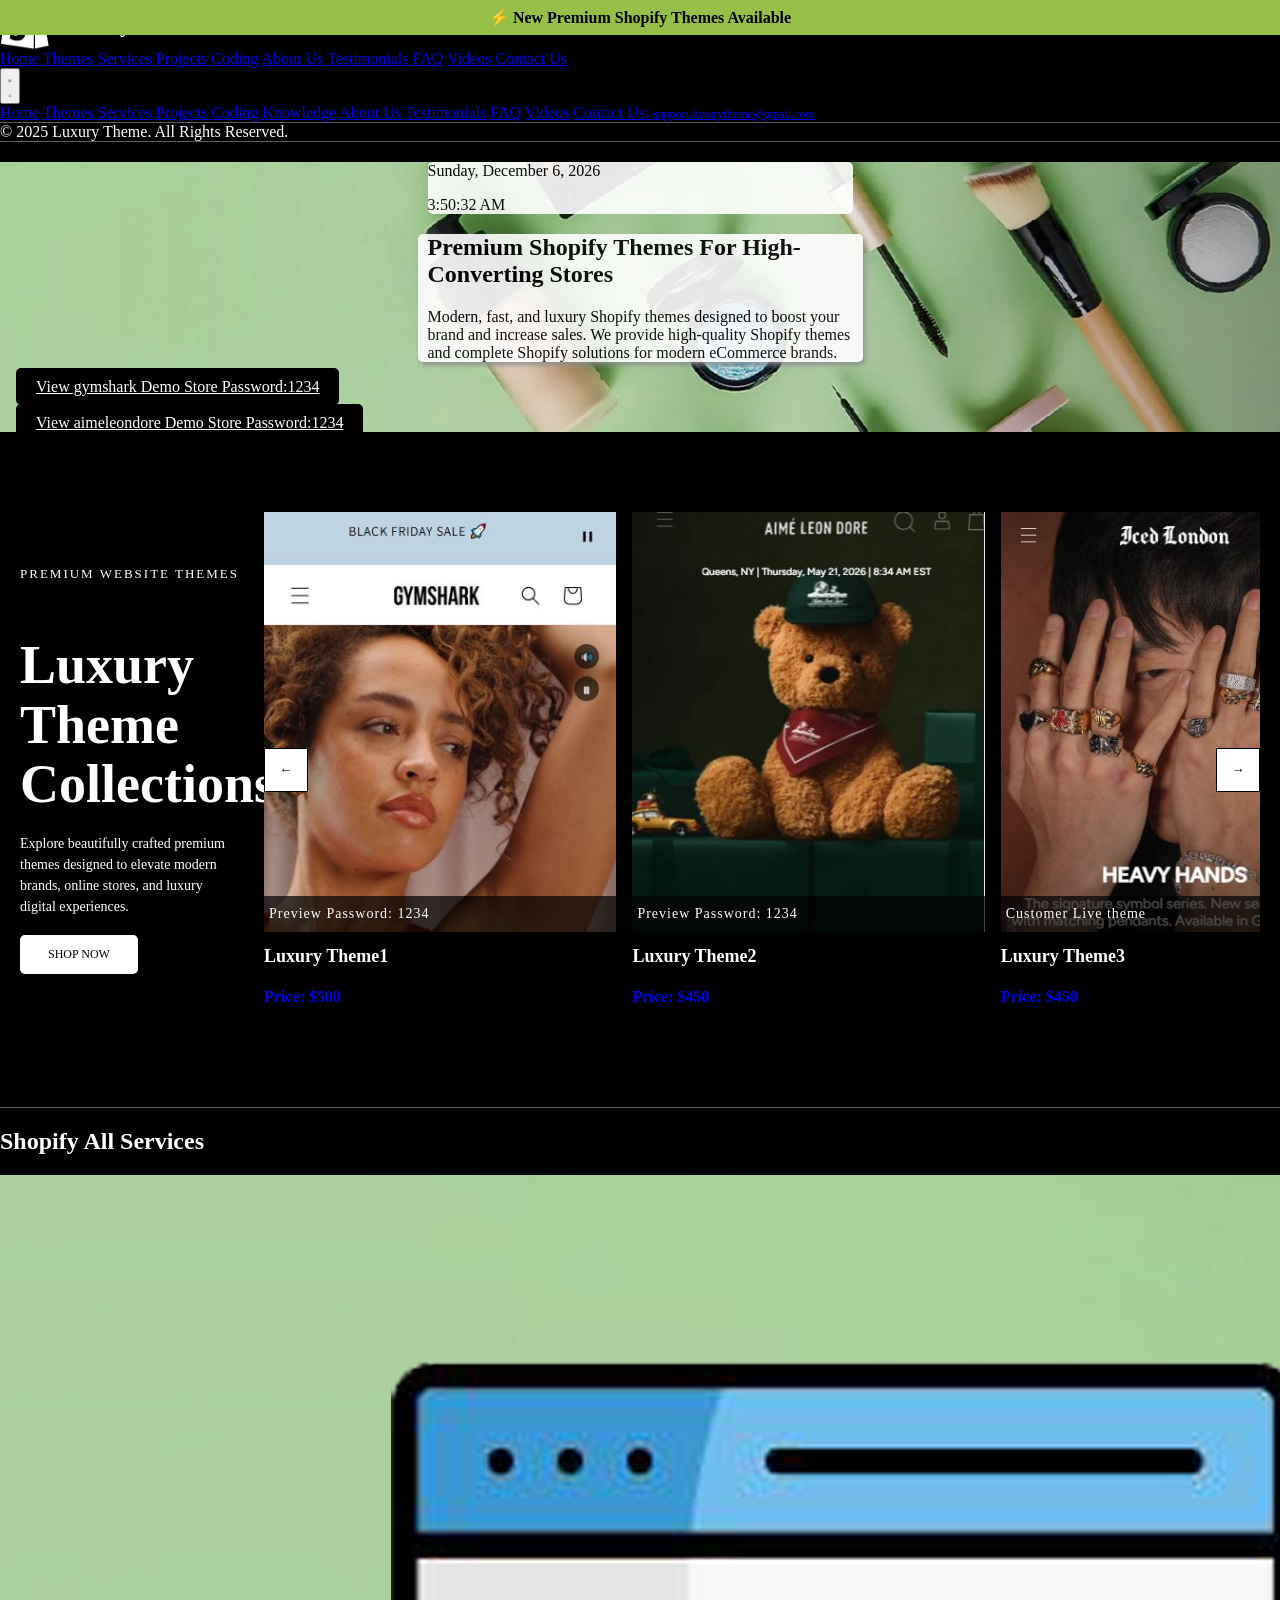
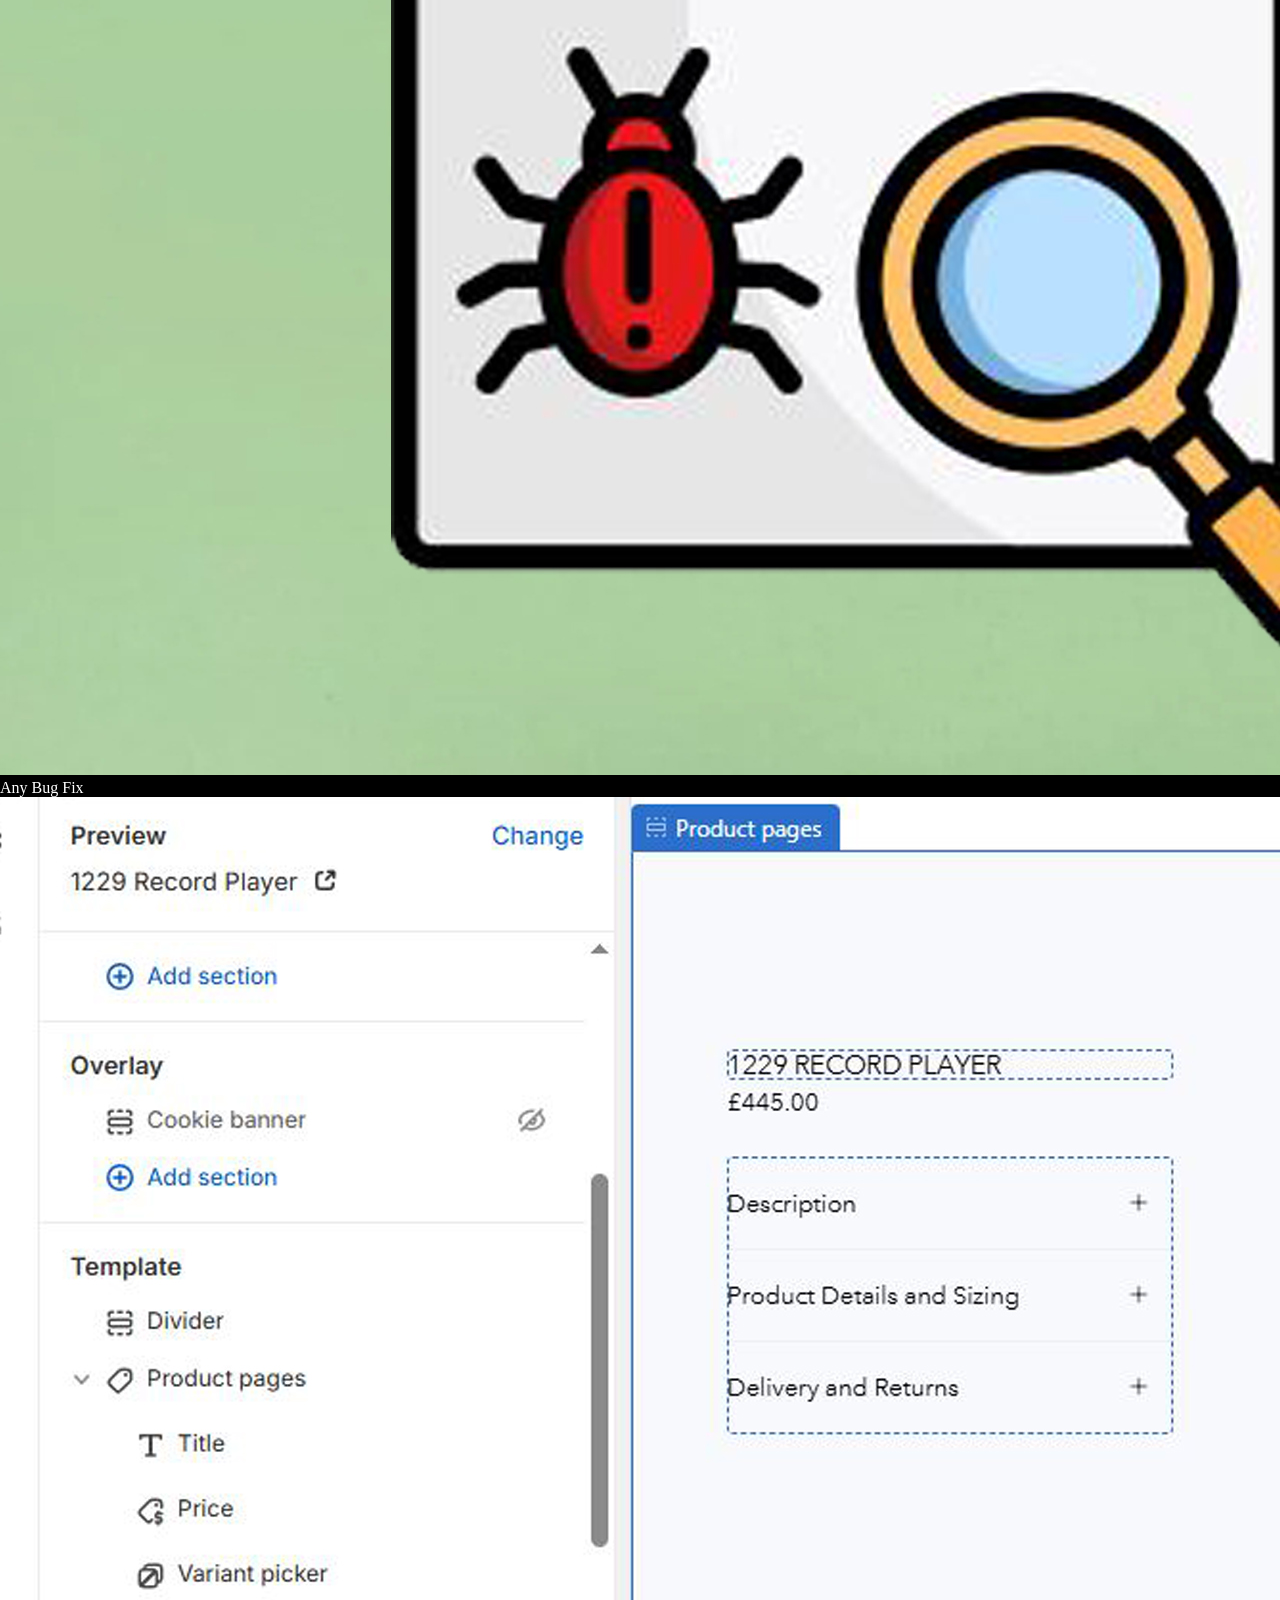
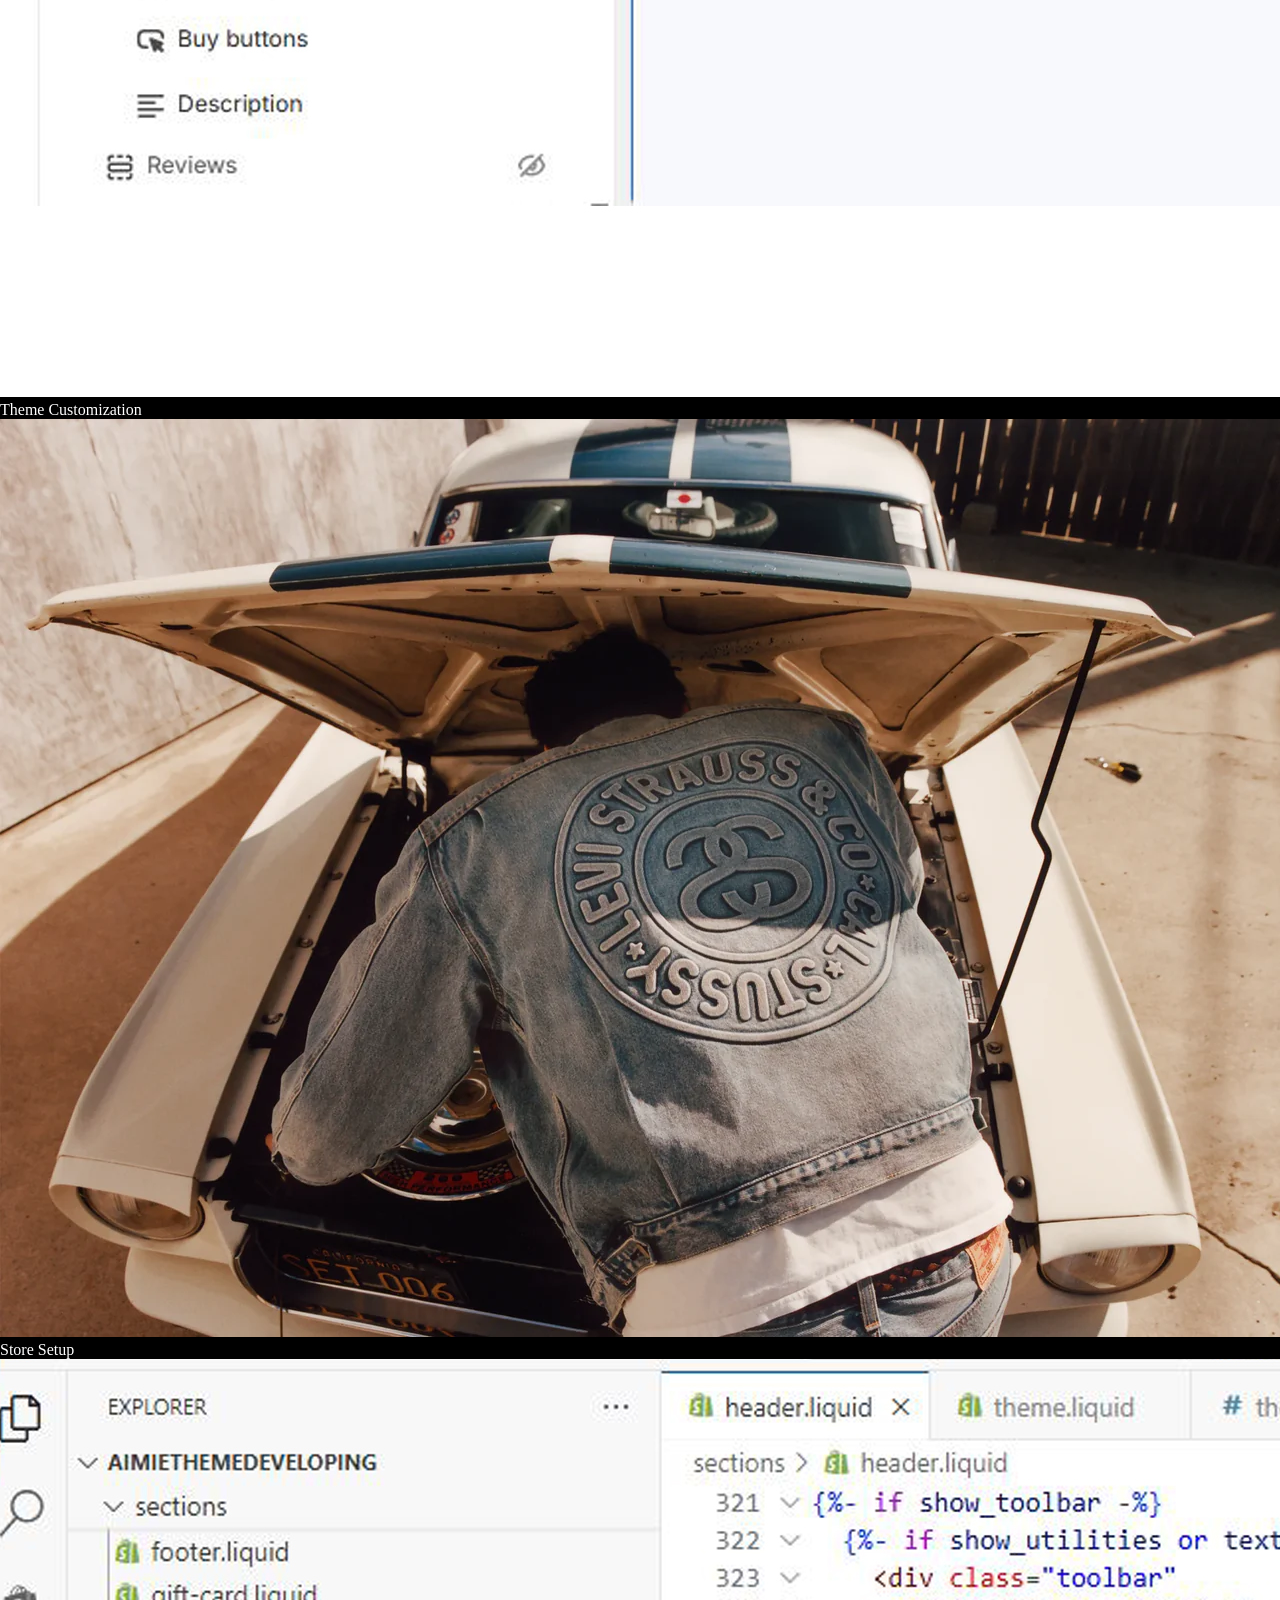
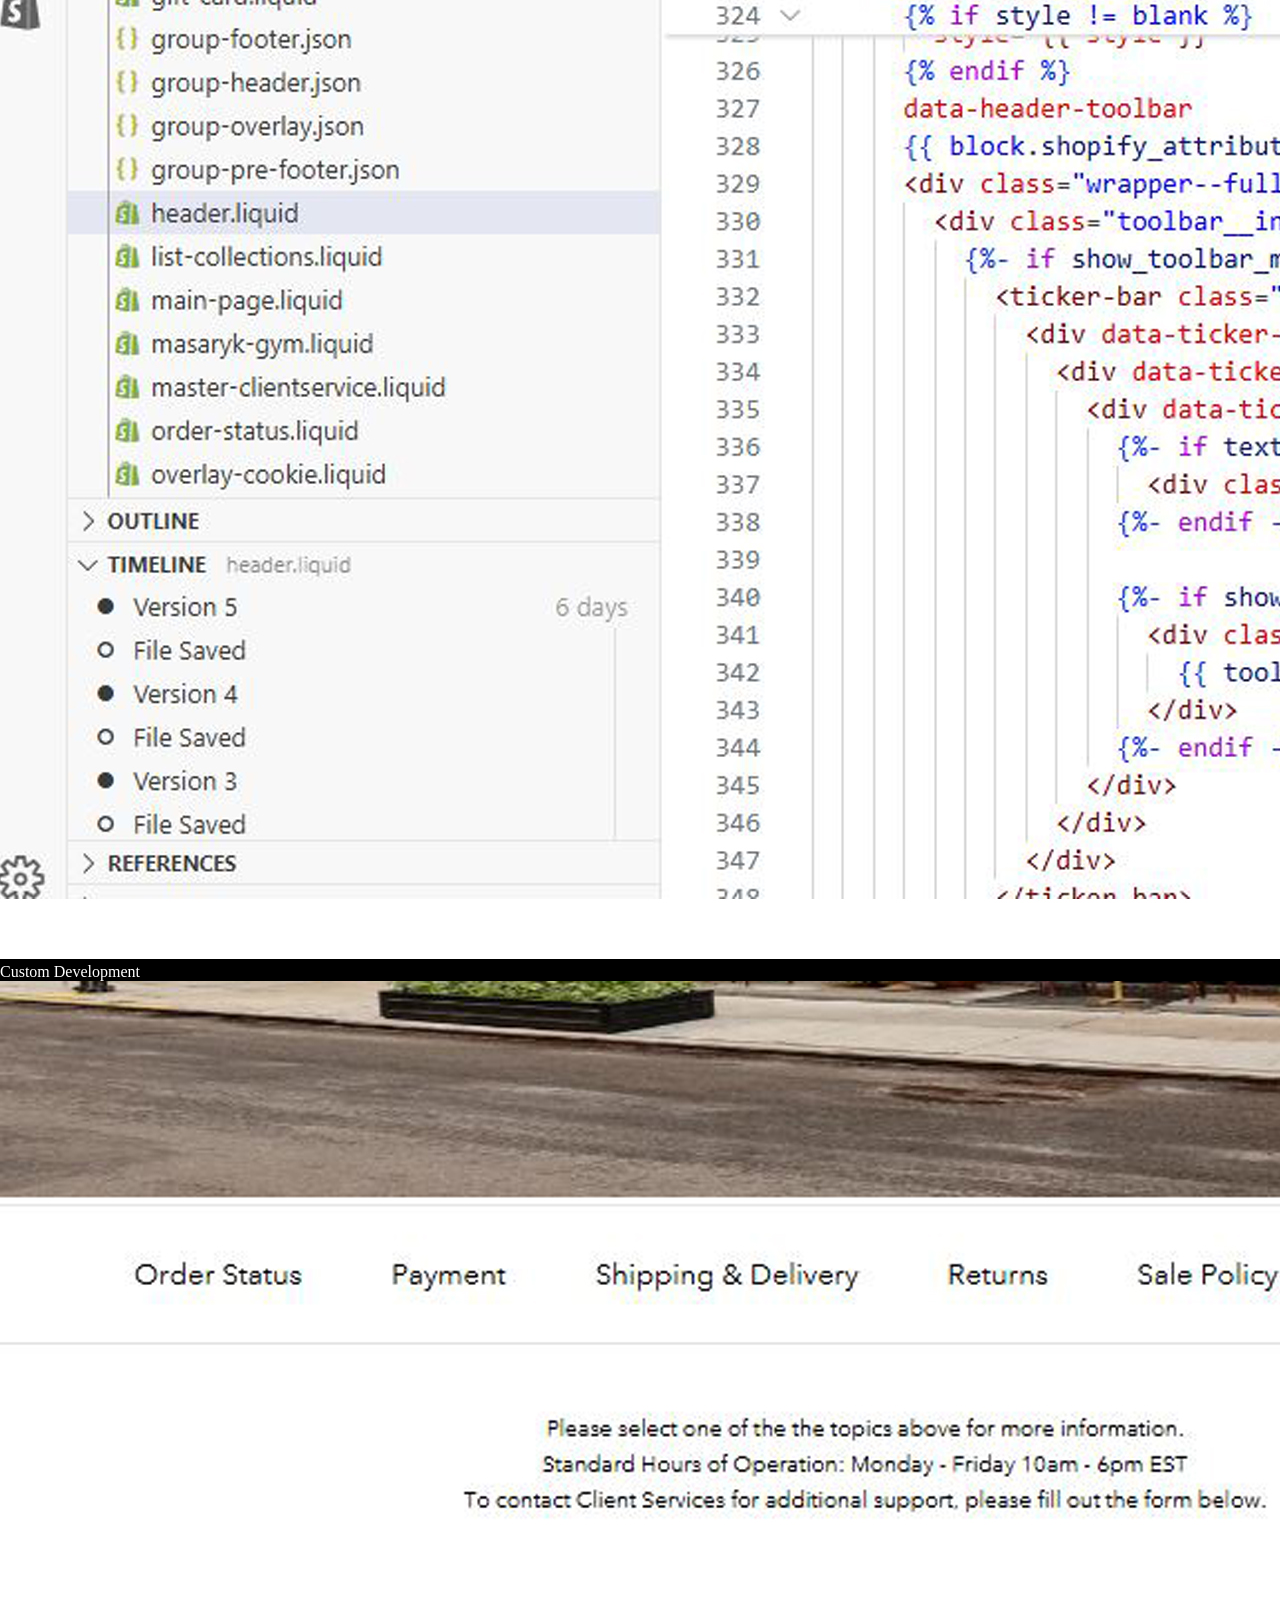
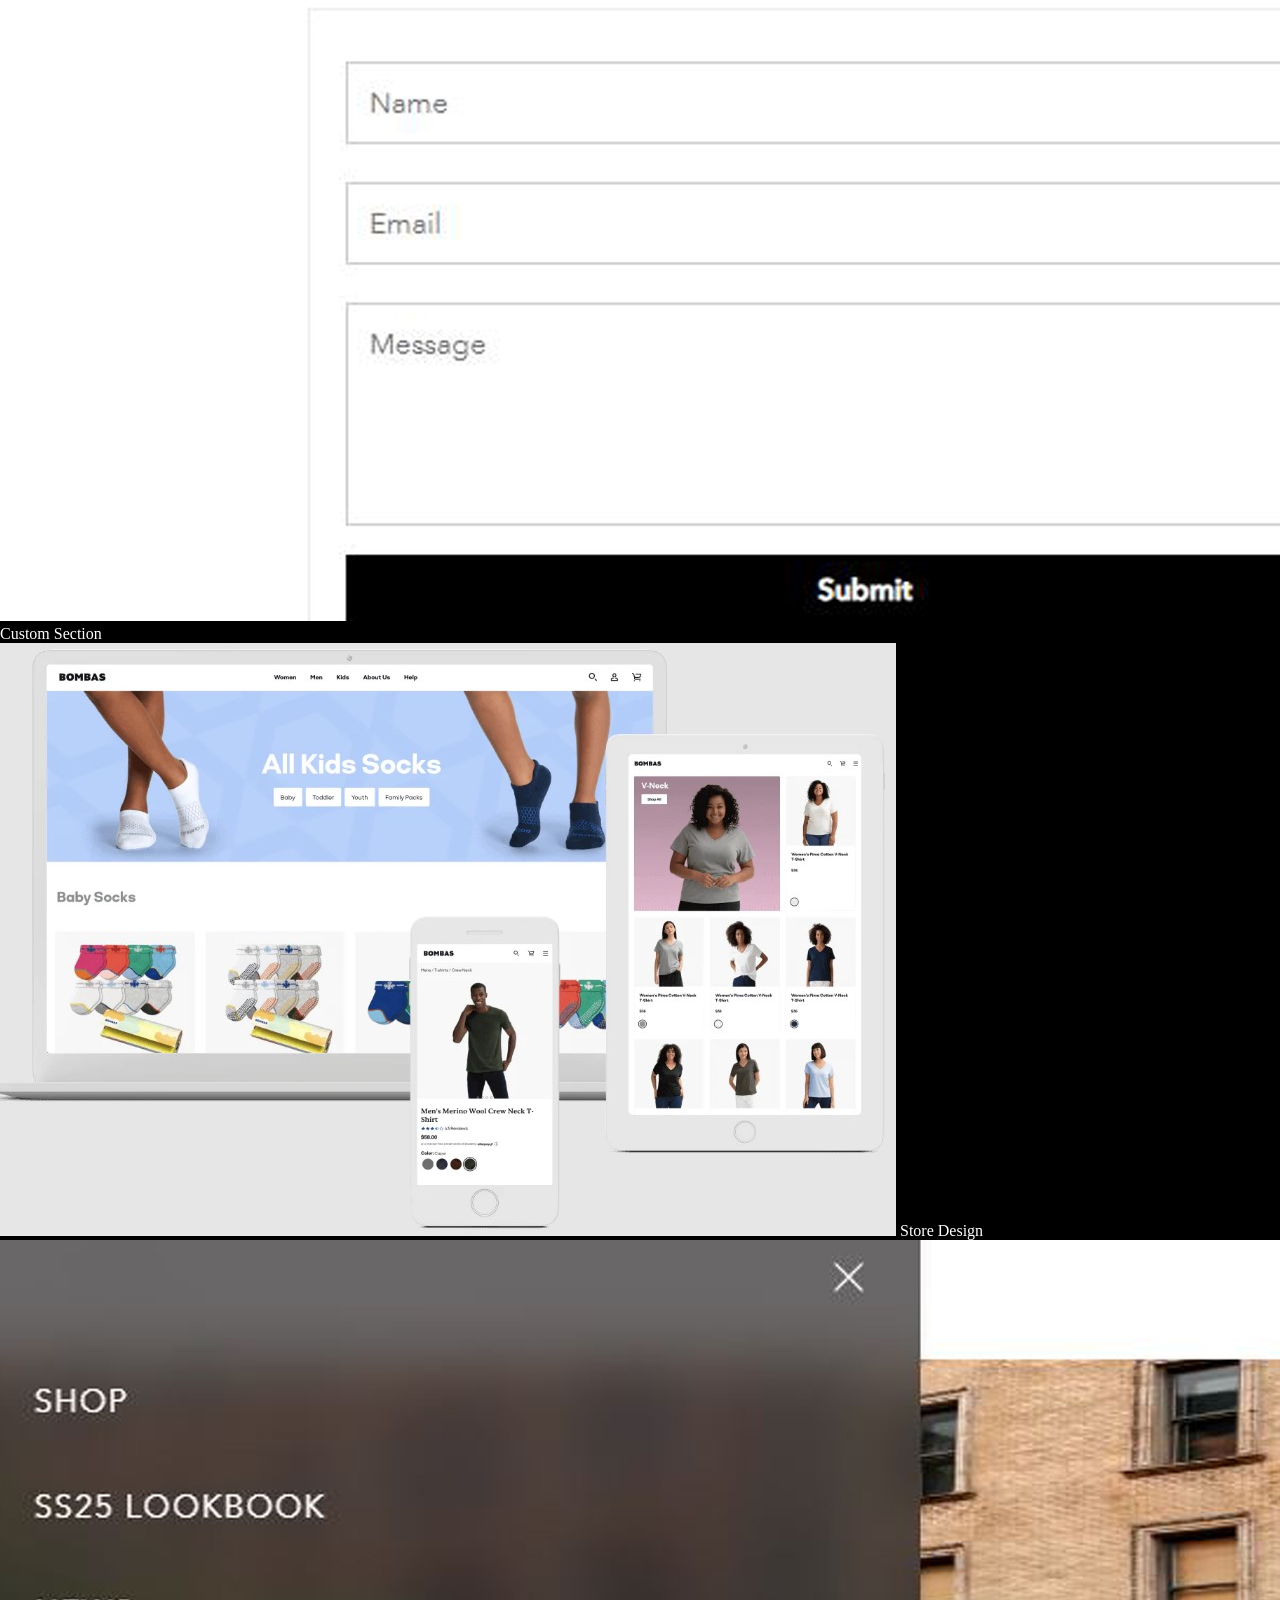
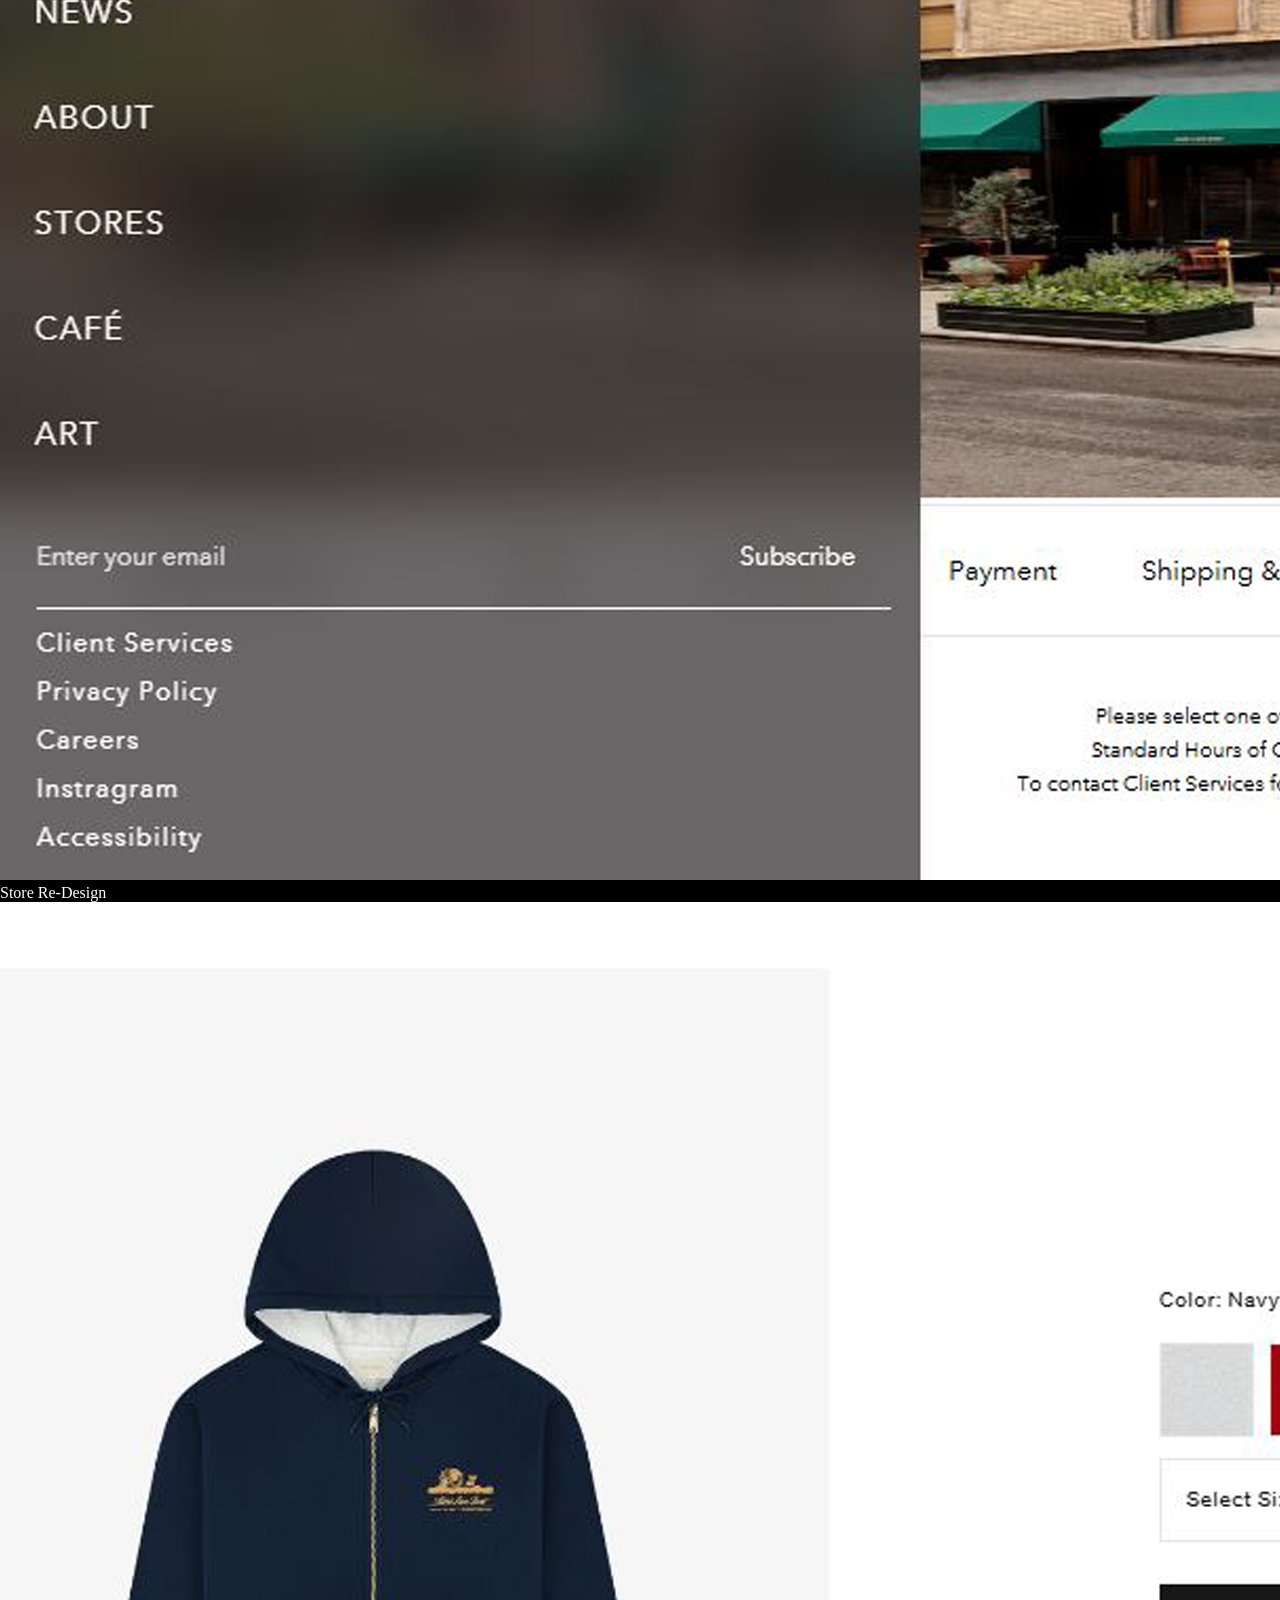
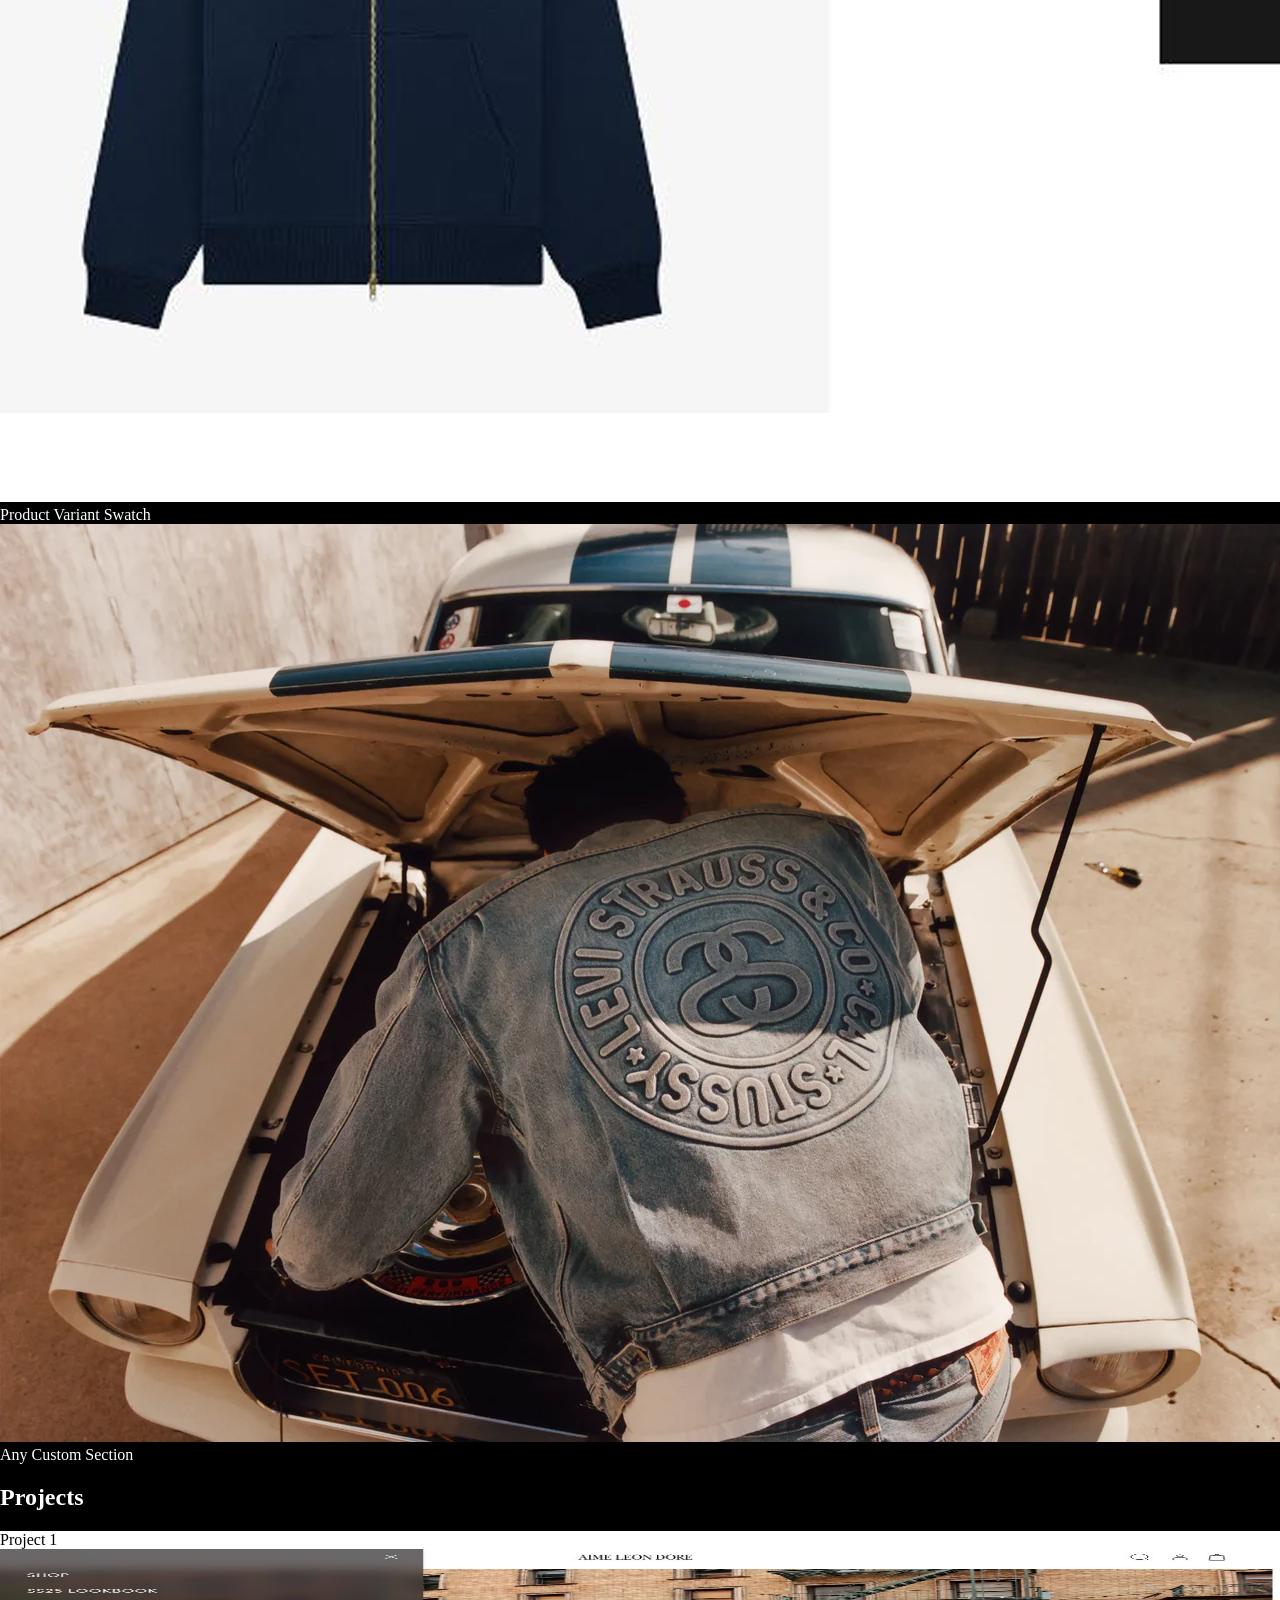
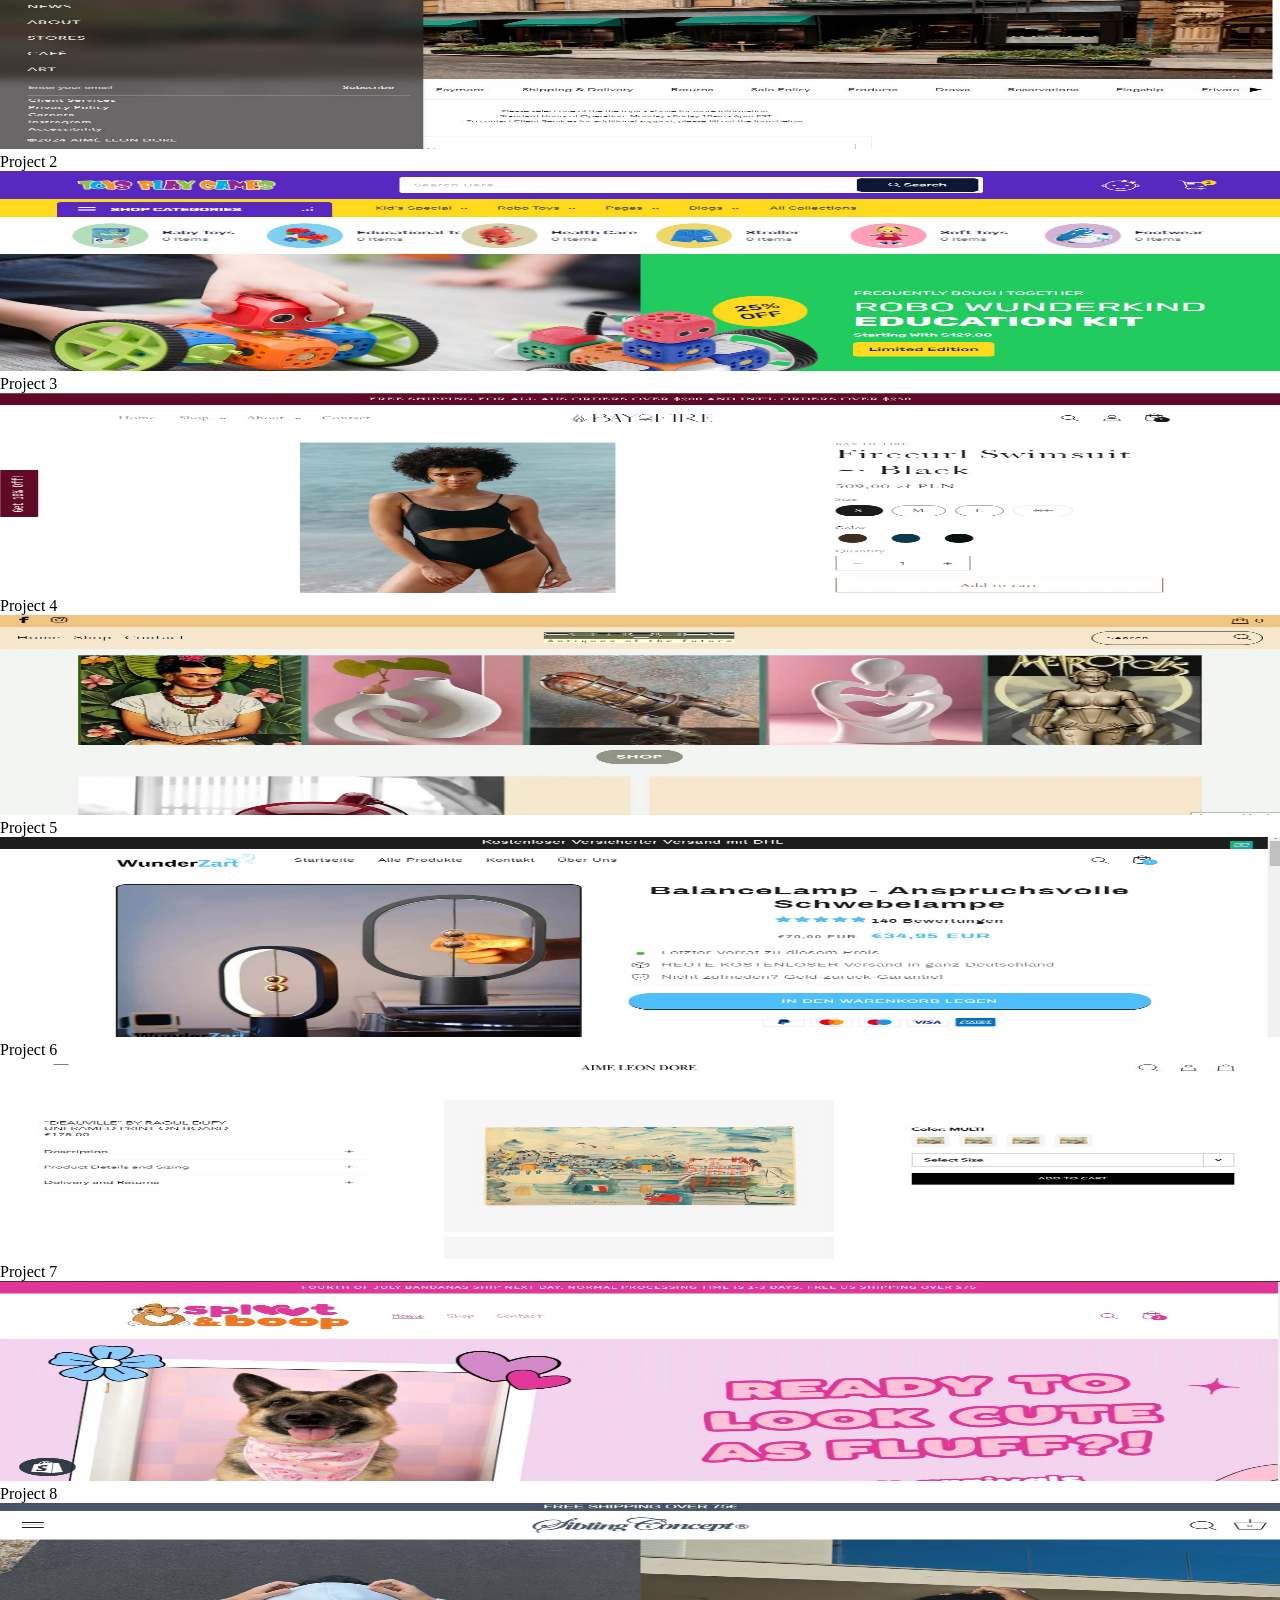
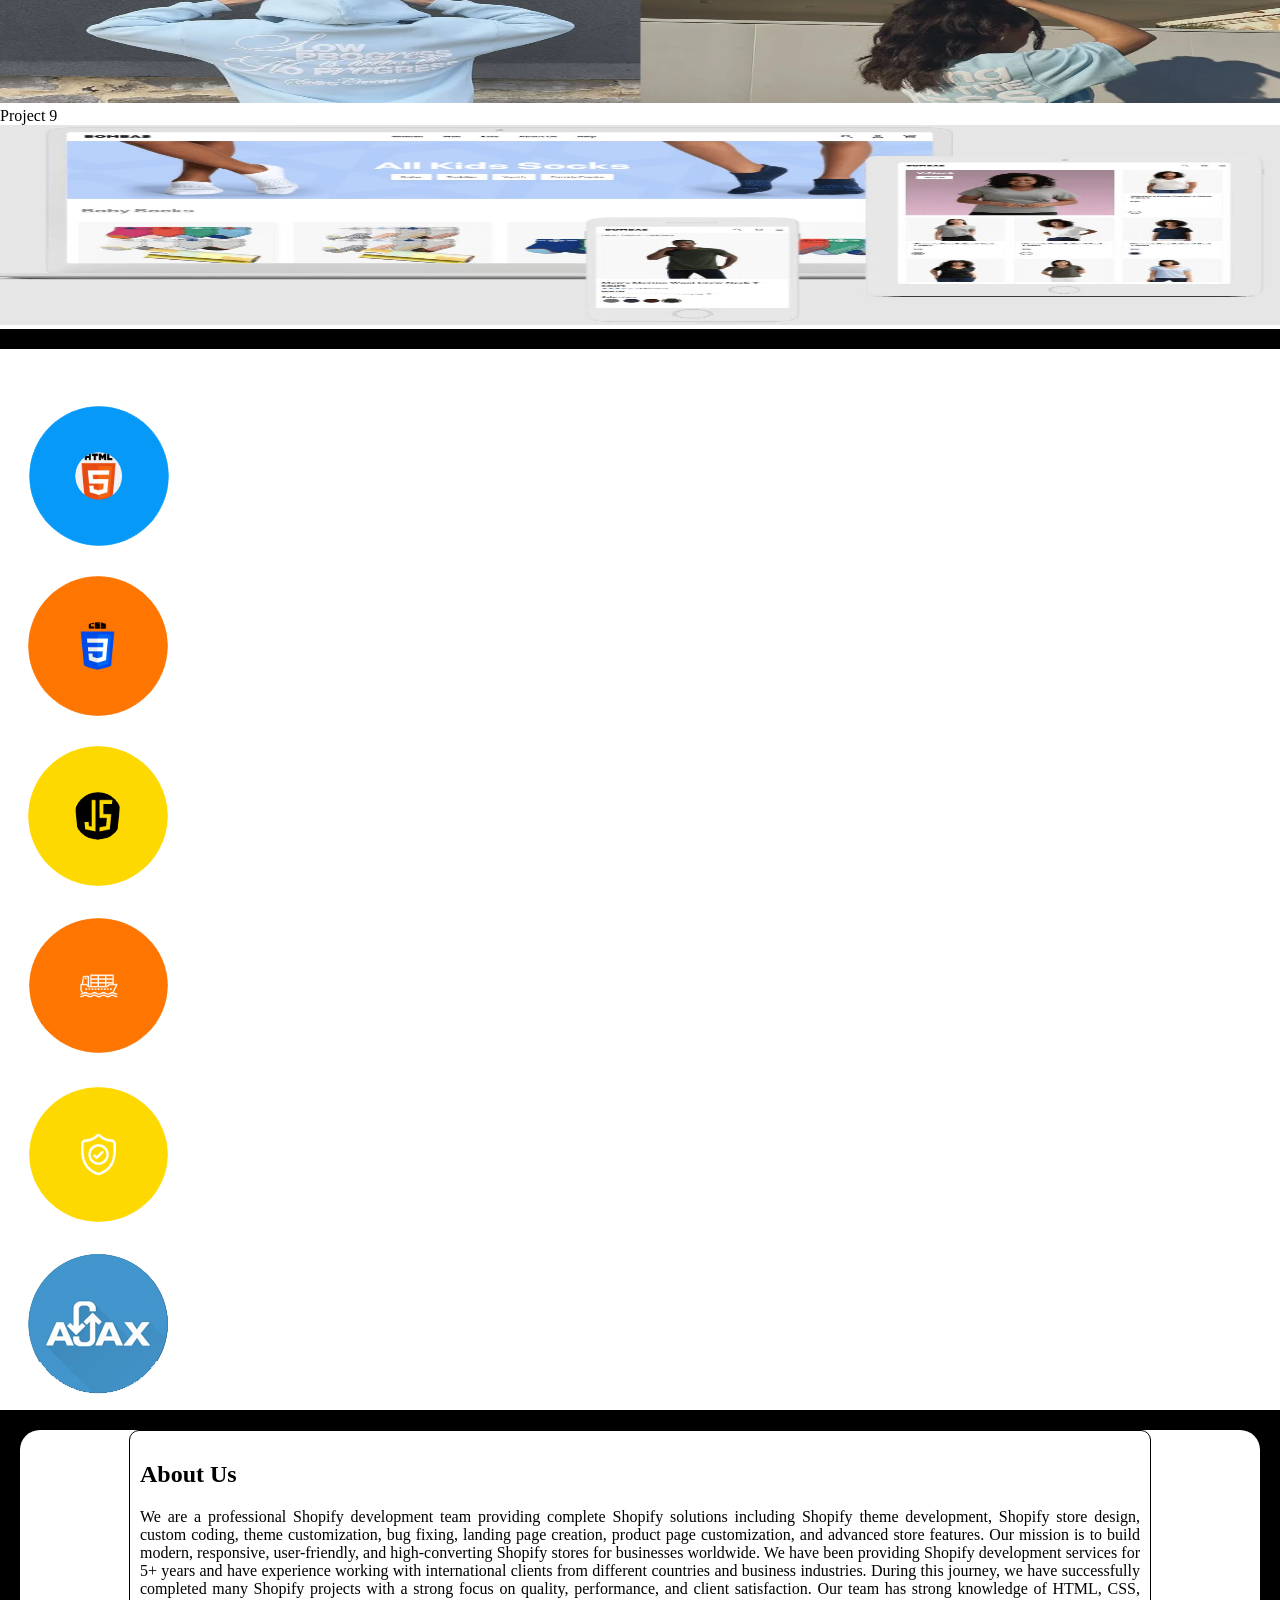
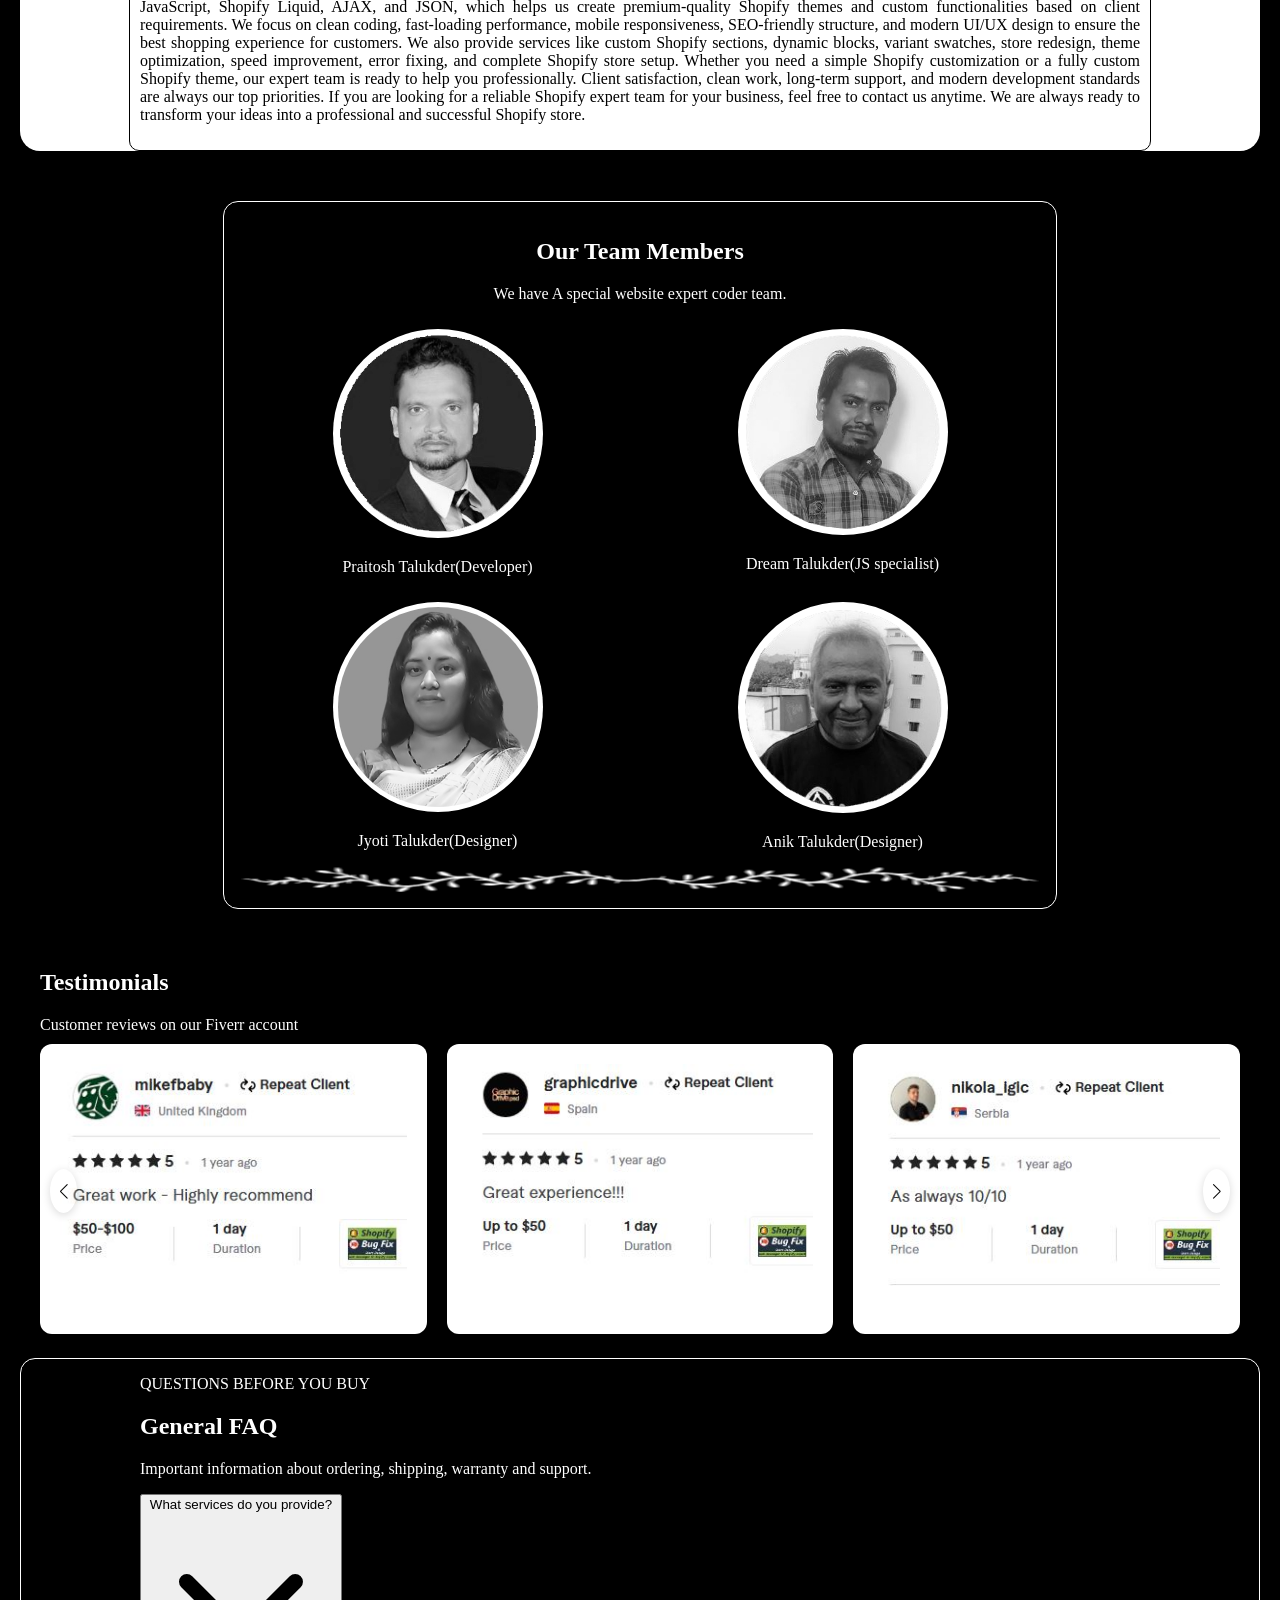
==== commit a689382c: "Update index.html" ====
--- a/index.html
+++ b/index.html
@@ -1412,7 +1412,19 @@
 
 
 
-
+<!--Start of Tawk.to Script-->
+<script type="text/javascript">
+var Tawk_API=Tawk_API||{}, Tawk_LoadStart=new Date();
+(function(){
+var s1=document.createElement("script"),s0=document.getElementsByTagName("script")[0];
+s1.async=true;
+s1.src='https://embed.tawk.to/6a0f3ad7d3e0461c3914cdaf/1jp5nrn8b';
+s1.charset='UTF-8';
+s1.setAttribute('crossorigin','*');
+s0.parentNode.insertBefore(s1,s0);
+})();
+</script>
+<!--End of Tawk.to Script-->
 
 </body>
 </html>
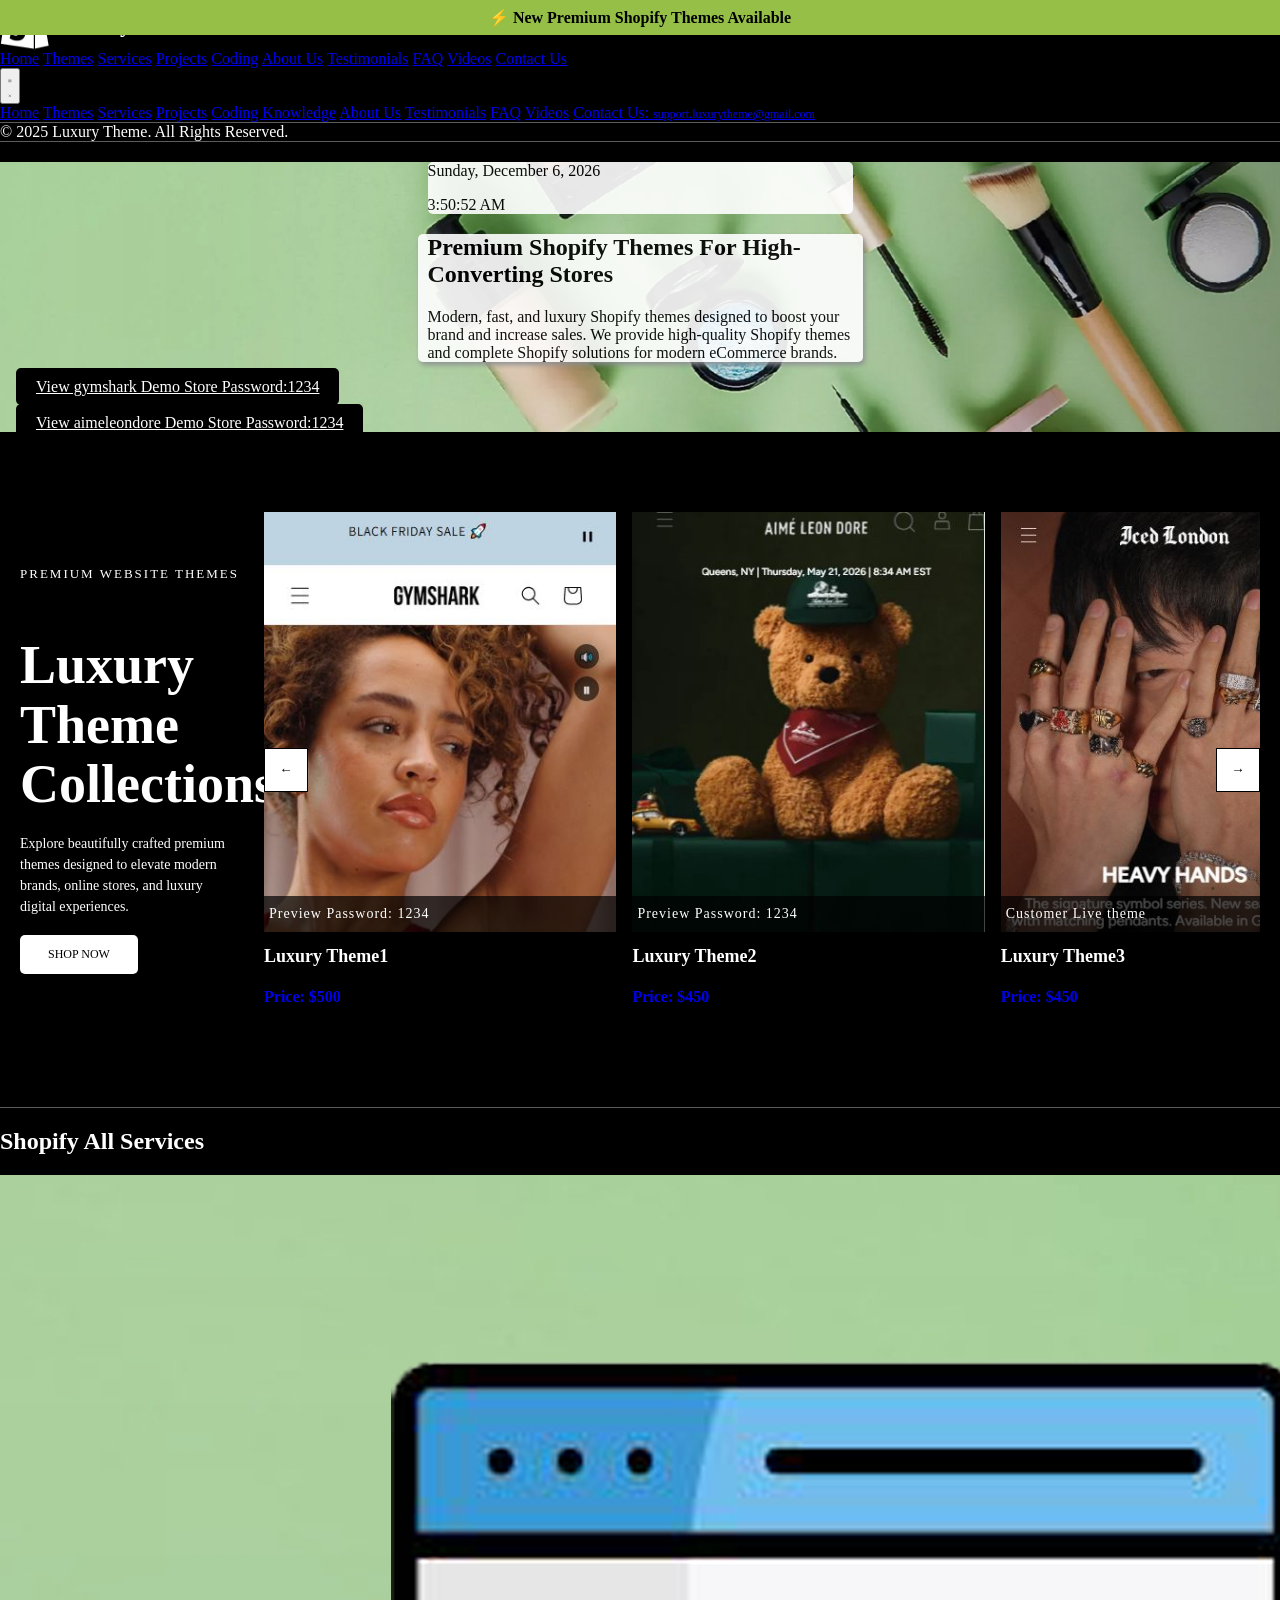
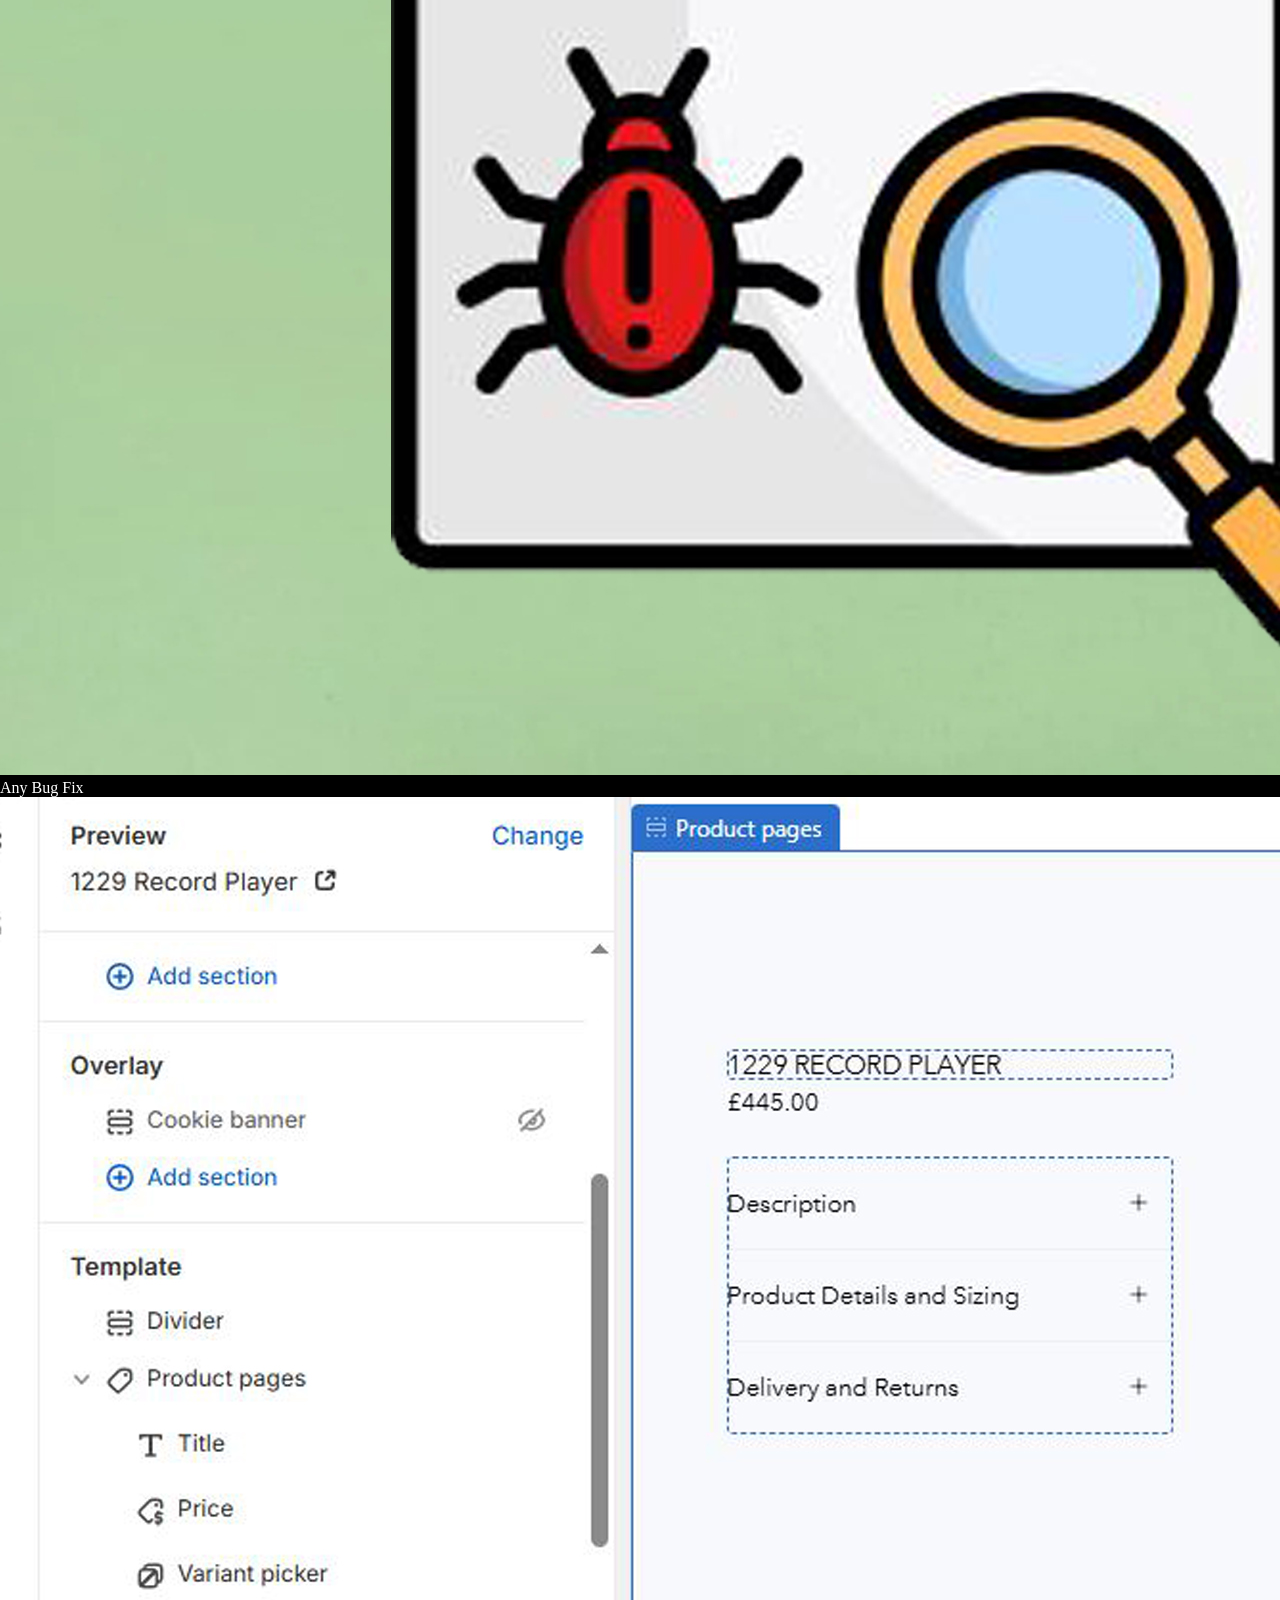
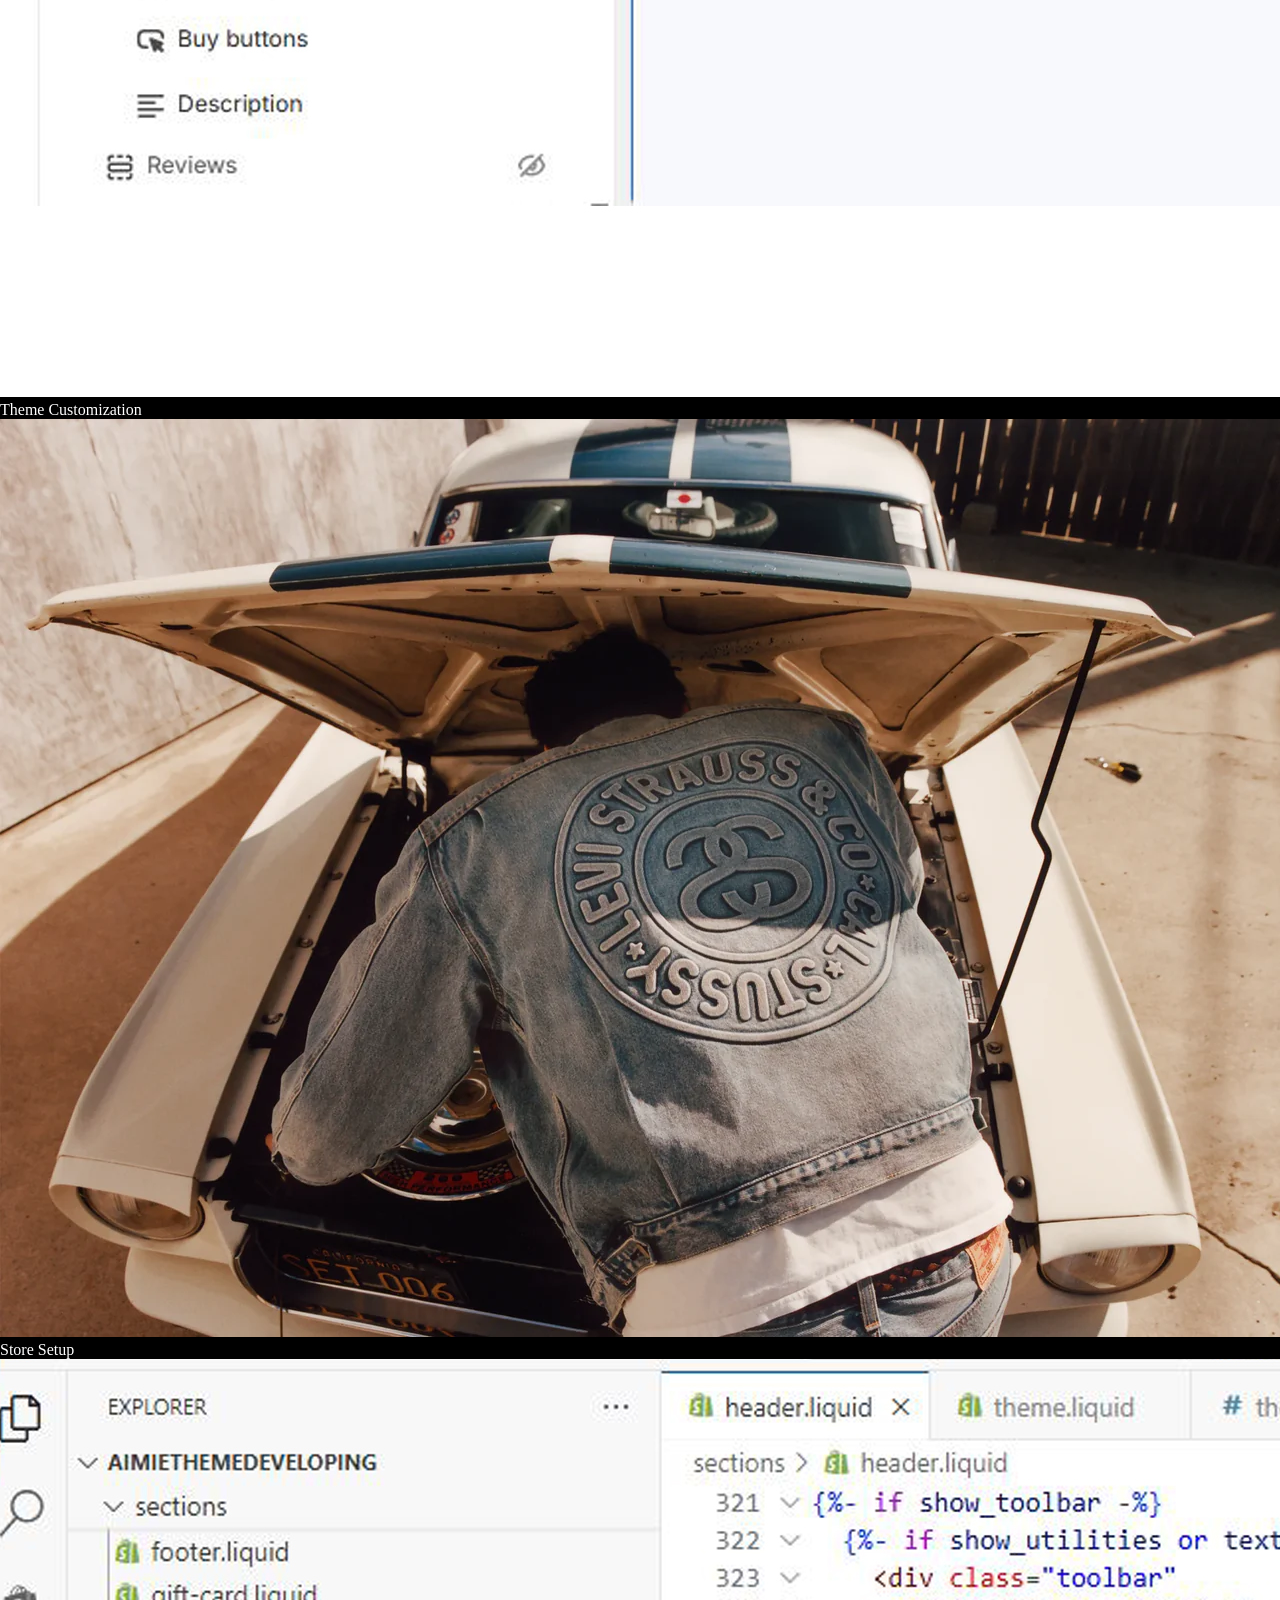
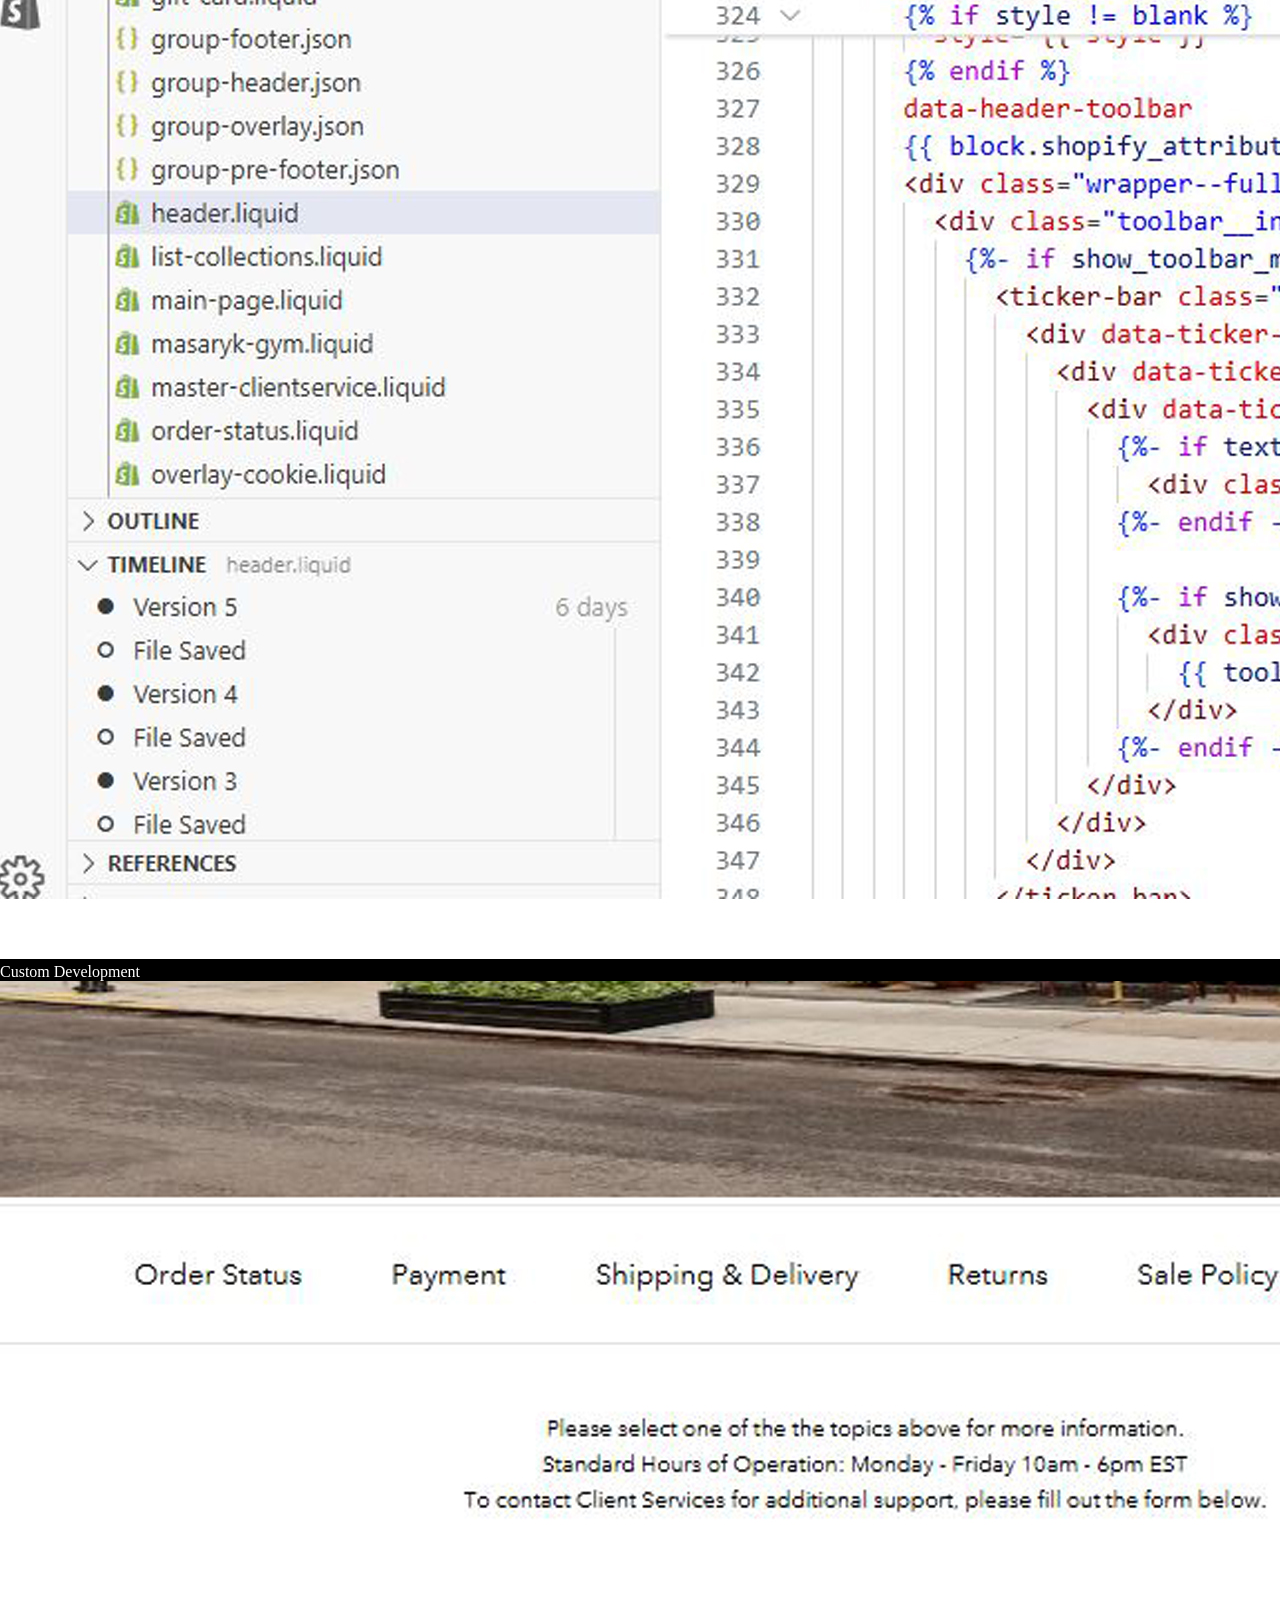
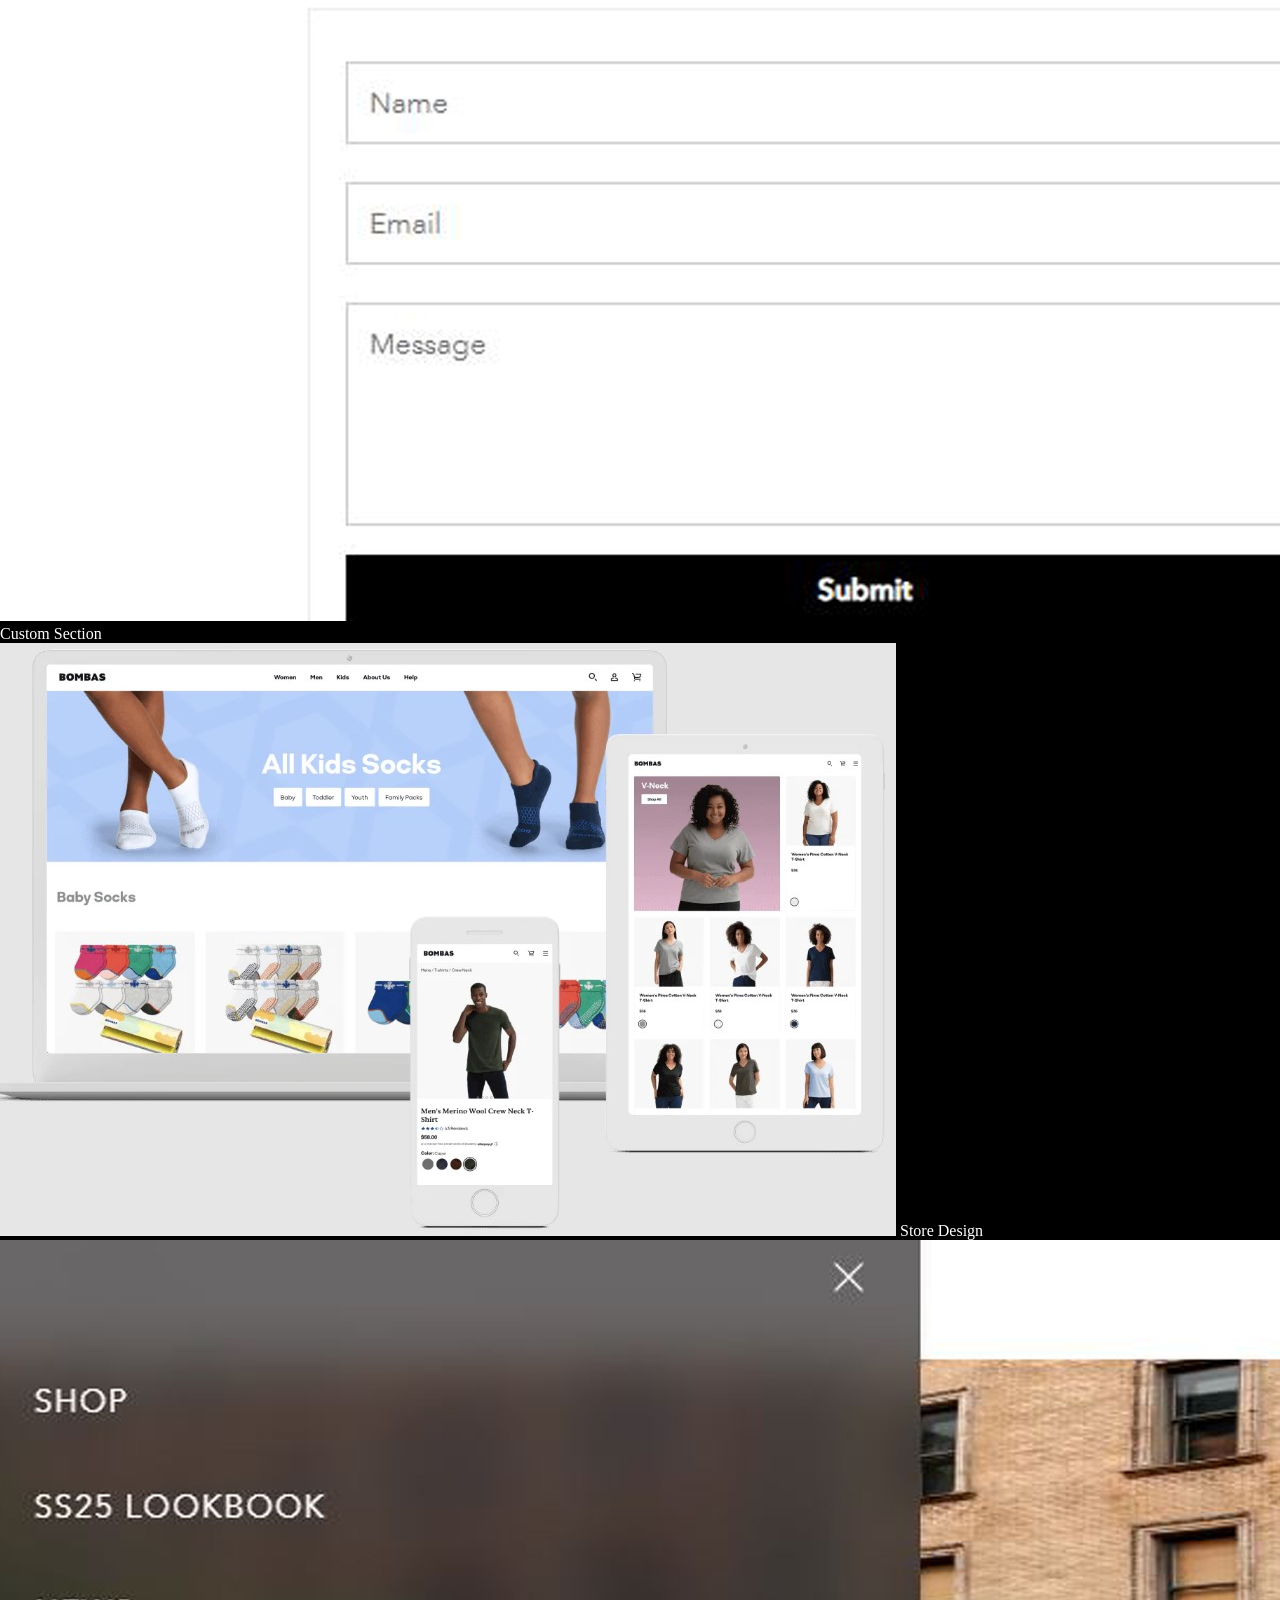
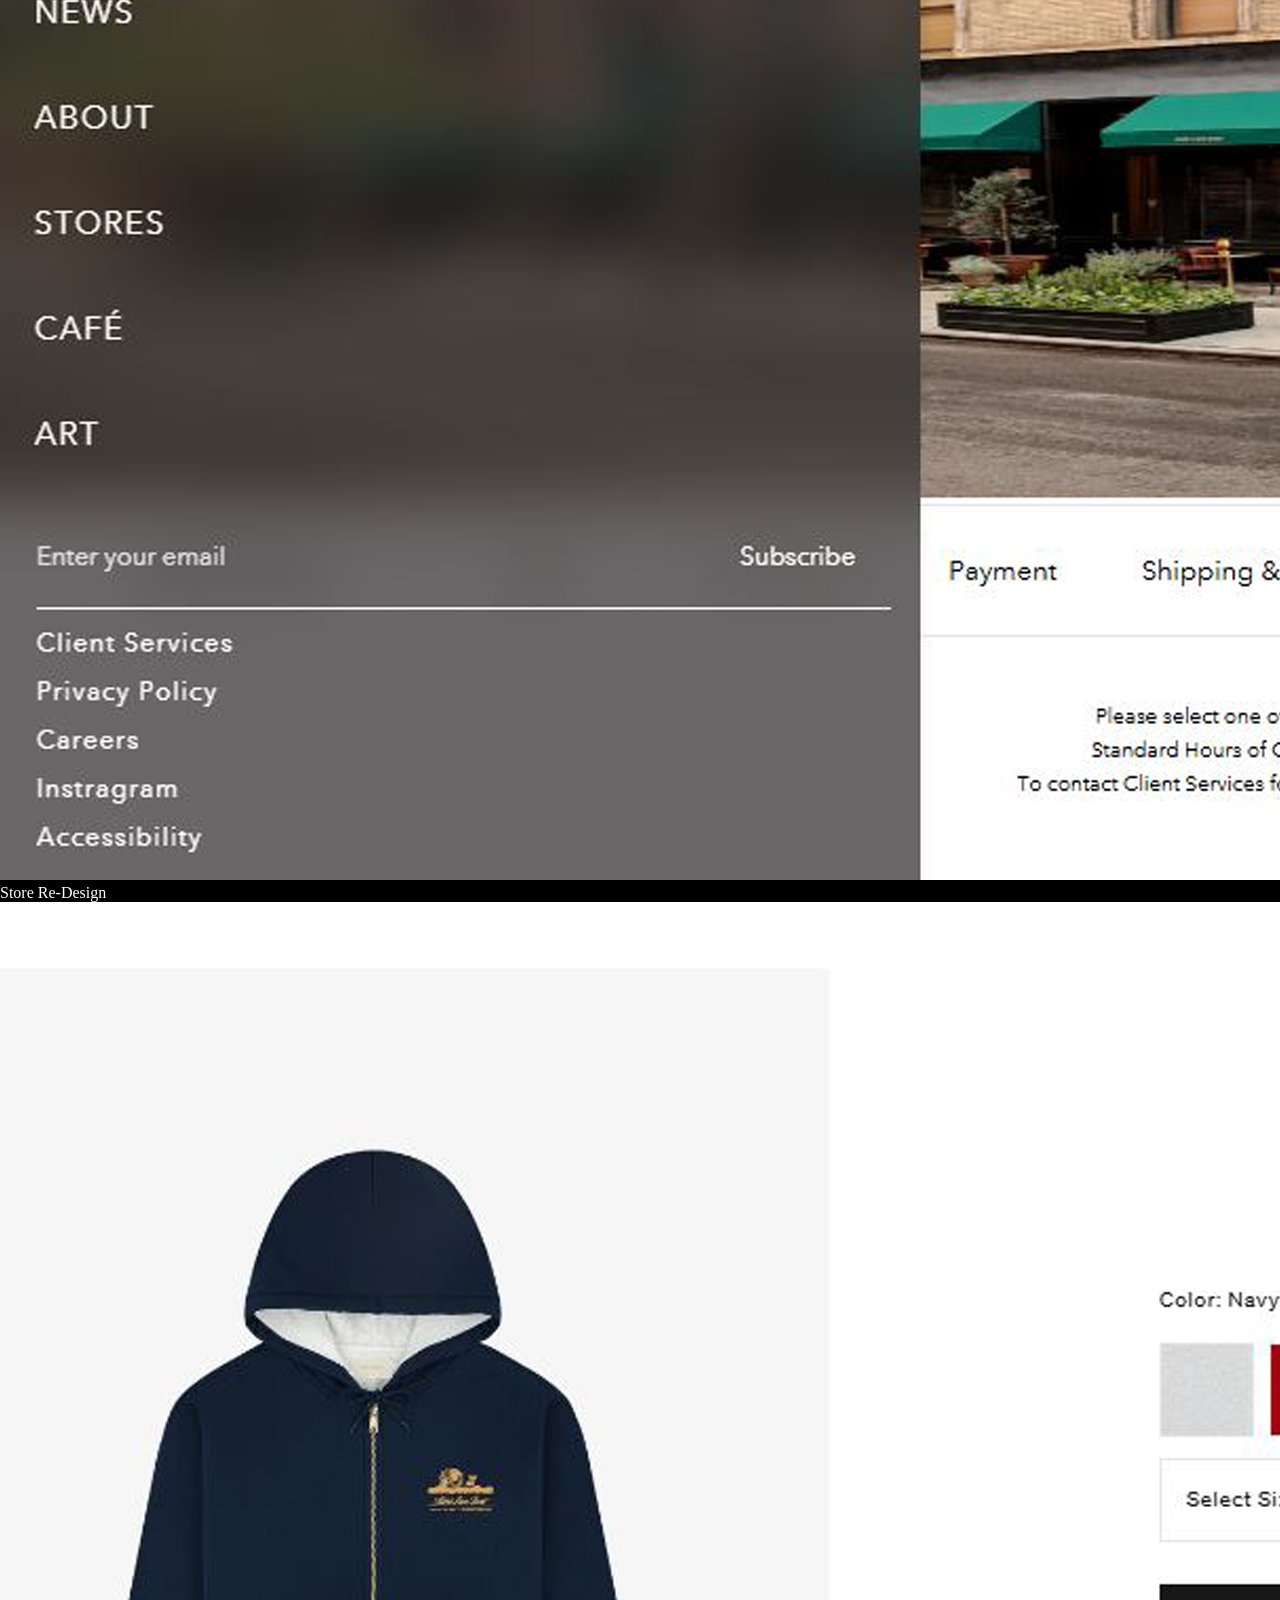
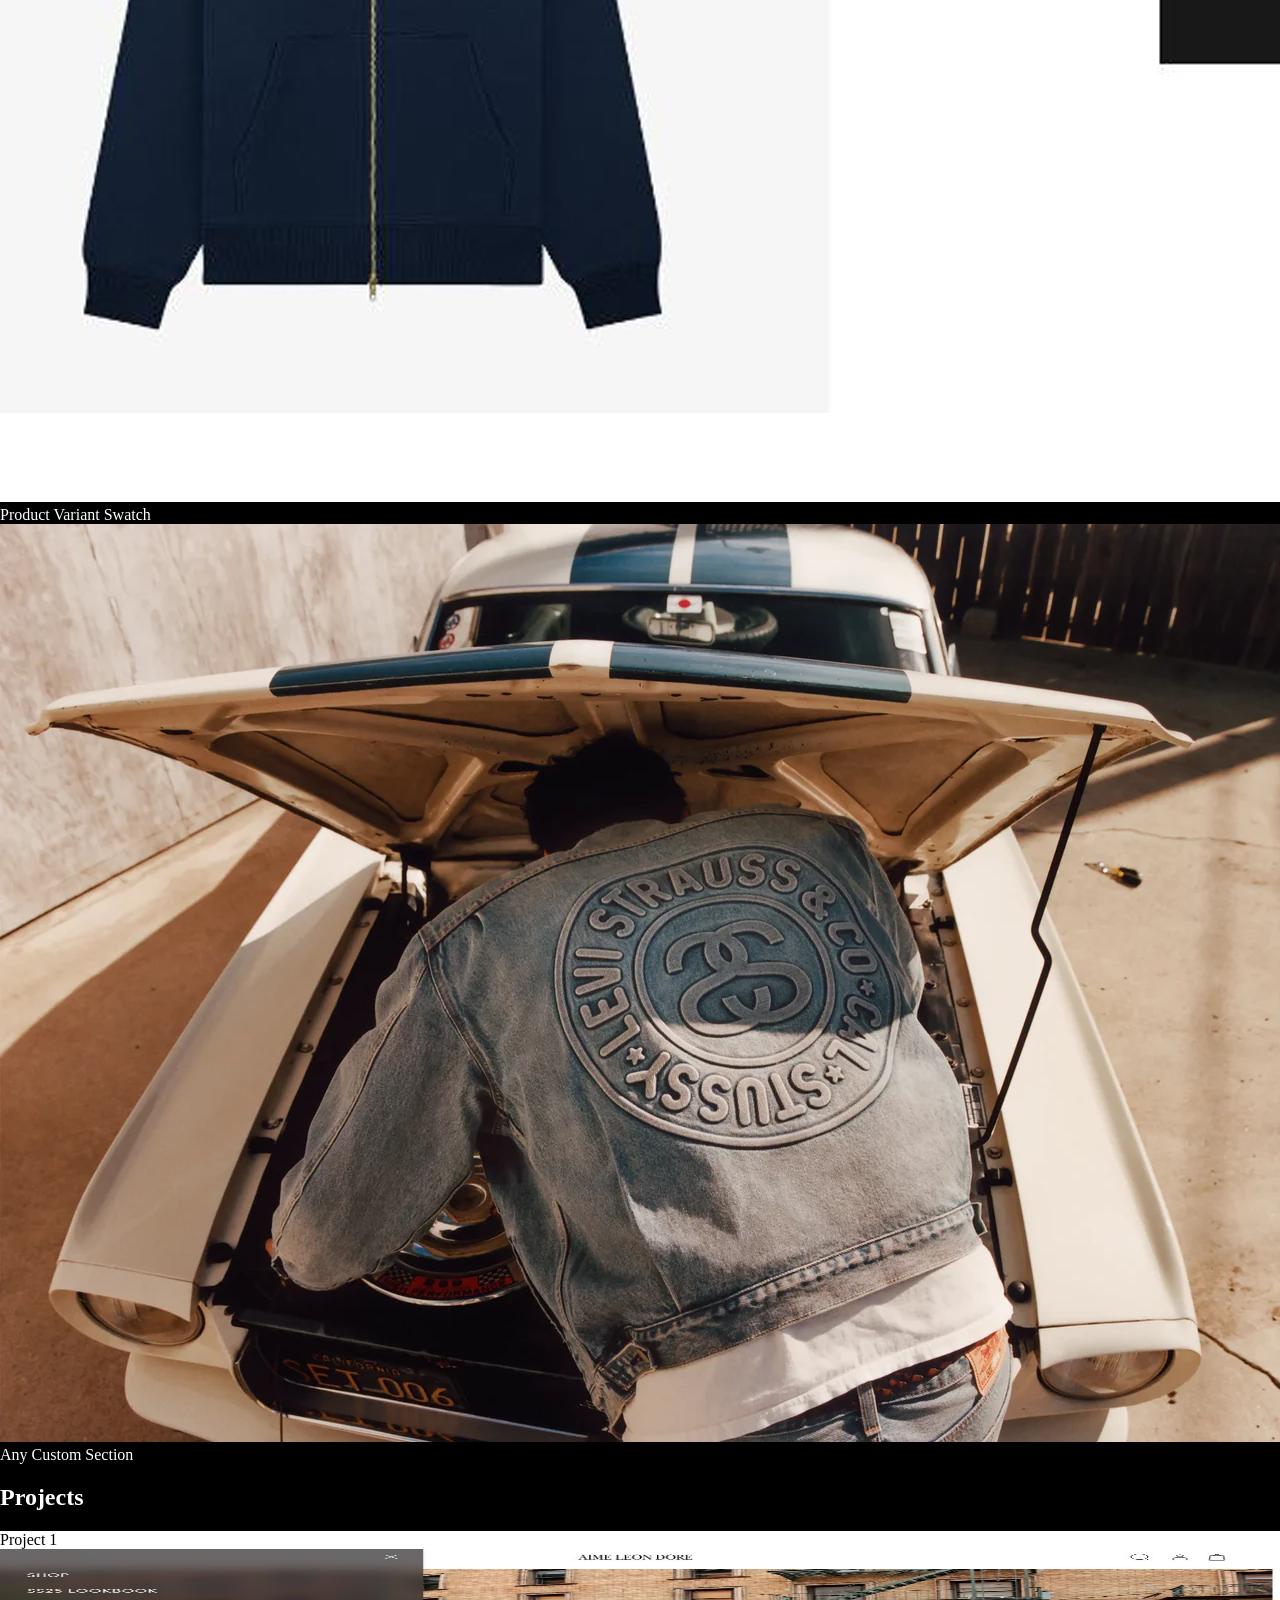
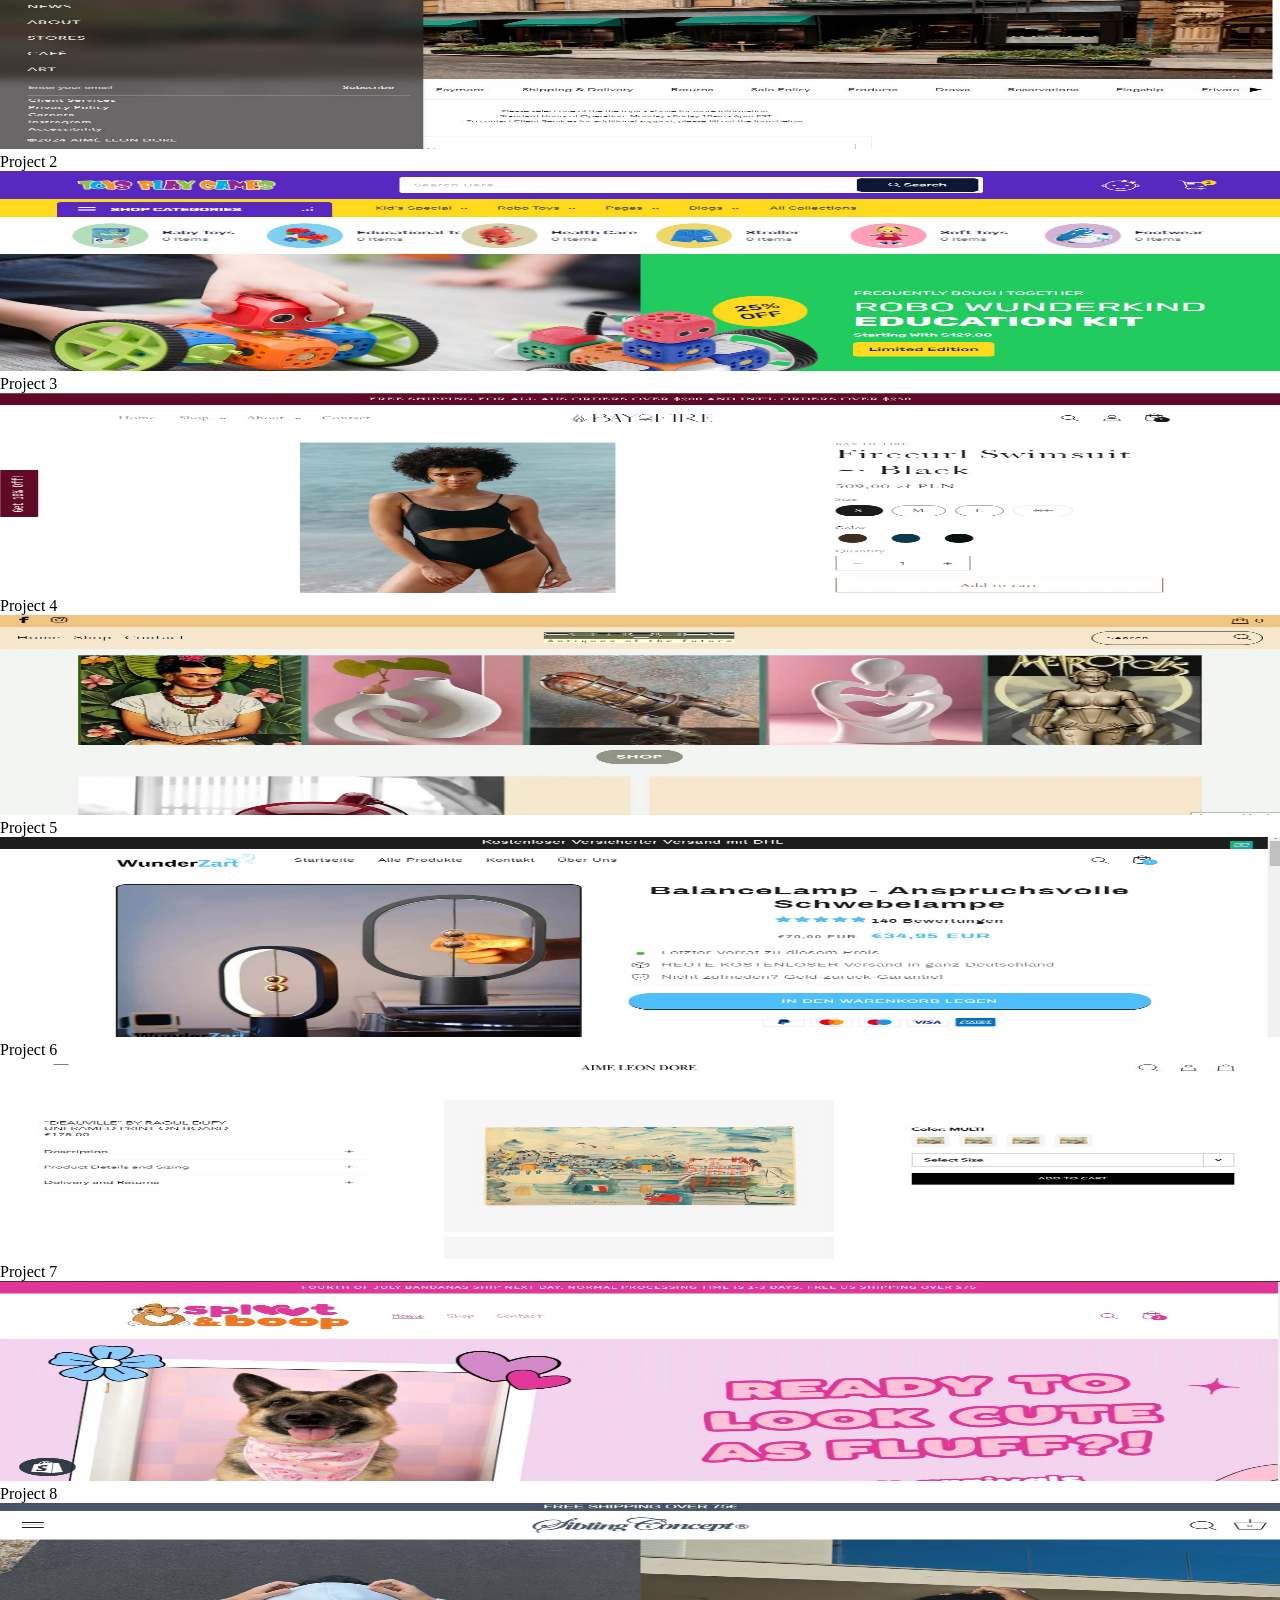
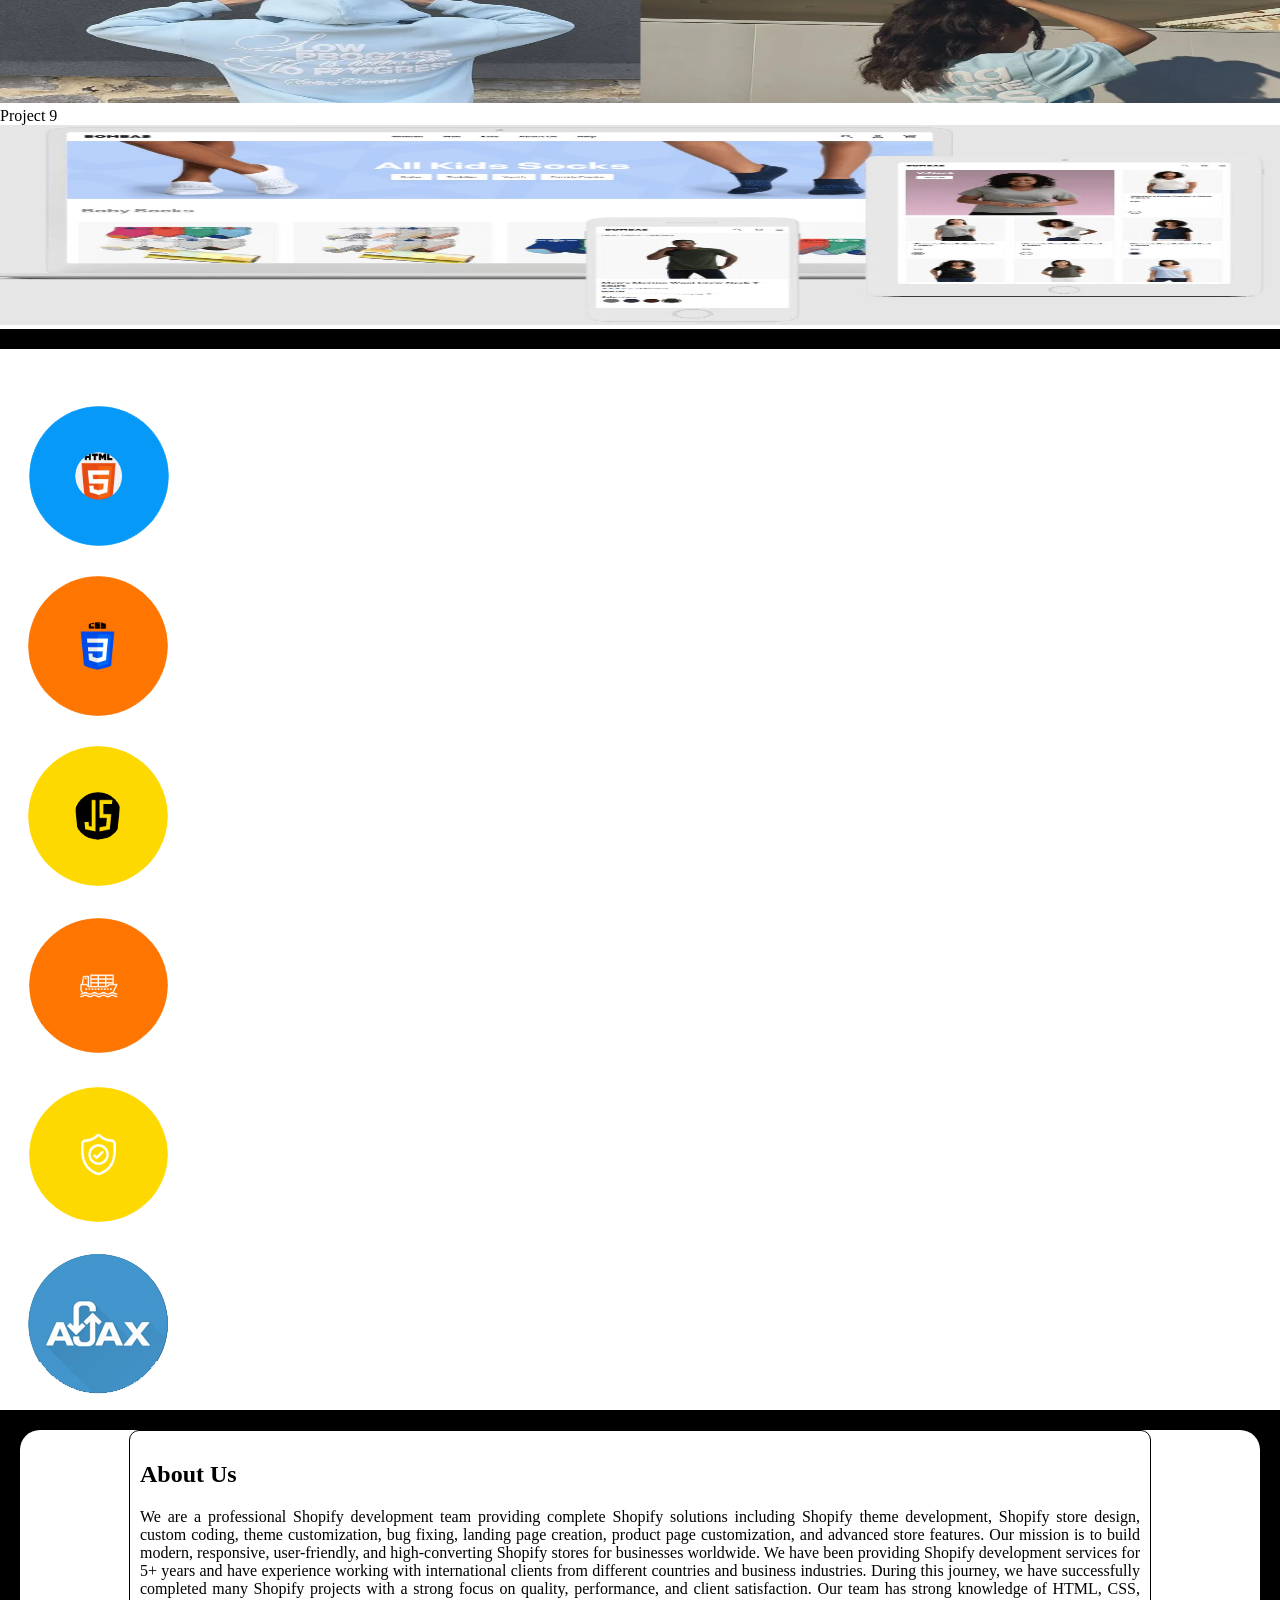
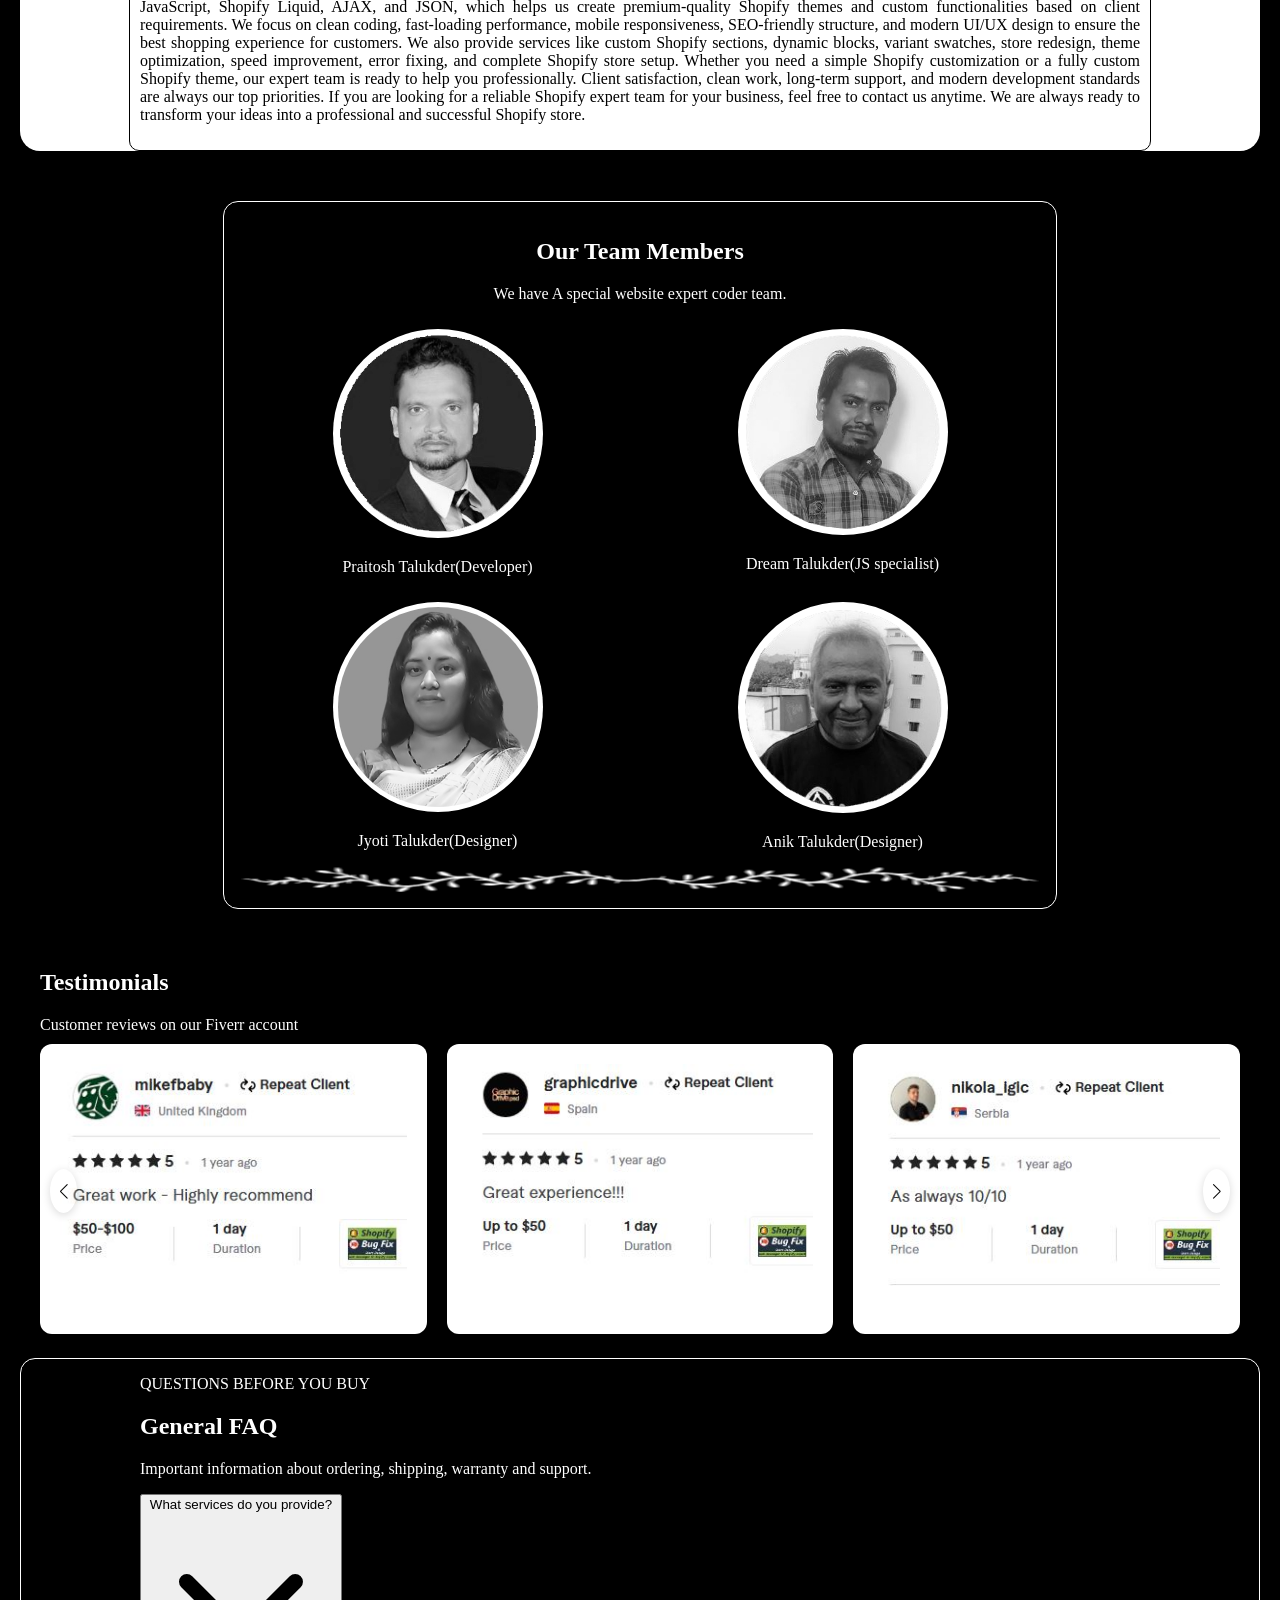
==== commit 714c6500: "Update index.html for google search console" ====
--- a/index.html
+++ b/index.html
@@ -21,6 +21,7 @@
   <meta name="twitter:description" content="Modern Shopify themes crafted for luxury brands and high-converting eCommerce stores.">
   <meta name="twitter:image" content="https://luxurytheme.com/img/fav_icon_shopify_Logo.png">
   <meta name="theme-color" content="#000000">
+  <meta name="google-site-verification" content="ZUZNsI0XsKSQRhA_9TYrpgpWzeHC37h5pVry1zVW44Y" />
   <link rel="icon" type="image/png" href="./img/fav_icon_shopify_Logo.png">
   <link rel="stylesheet" href="style.css">
   <link rel="stylesheet" href="https://cdn.jsdelivr.net/npm/swiper@11/swiper-bundle.min.css"/>
